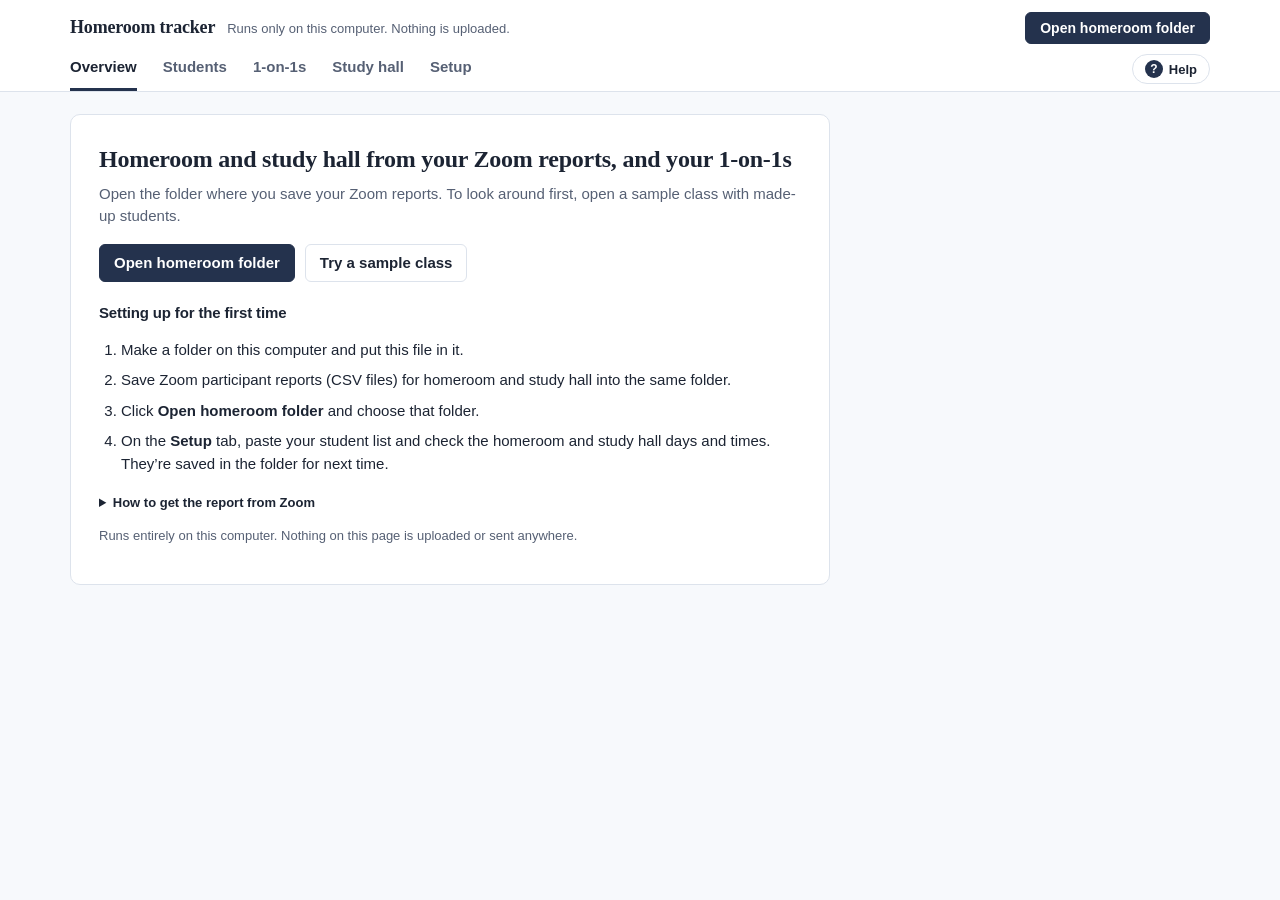
==== homeroom-tracker.html @ b6b96002 "Homeroom tracker: assign students to specific study hall sessions Instead of "needs study hall start" ====
<!doctype html>
<html lang="en">
<head>
<meta charset="utf-8">
<!-- Privacy lock: this page may not load anything over the network or send anything anywhere. -->
<meta http-equiv="Content-Security-Policy" content="default-src 'none'; script-src 'unsafe-inline'; style-src 'unsafe-inline'; img-src data:; form-action 'none'; base-uri 'none'">
<meta name="viewport" content="width=device-width, initial-scale=1">
<title>Homeroom tracker</title>
<style>
:root{
  --paper:#F7F9FC; --surface:#FFFFFF; --line:#DDE3EC; --grid:#E9EDF3;
  --ink:#1C2433; --muted:#566074; --faint:#626B7D; --rule:#A3ACBA; --bar:#24324D;
  --ok:#1D6F47; --ok-bg:#DFF1E7; --fin:#11636C; --fin-bg:#D8EFF1;
  --late:#8F4B00; --late-bg:#FBE8D2;
  --bad:#A8231A; --bad-bg:#FADFDB;
  --focus:#2F6FEB; --btn:#24324D; --btn-ink:#FFFFFF;
  --serif: Charter, "Bitstream Charter", "Sitka Text", Cambria, Georgia, serif;
  --sans: -apple-system, BlinkMacSystemFont, "Segoe UI", Roboto, "Helvetica Neue", Arial, sans-serif;
  /* Five text sizes: notes, small text, body, headings, page titles */
  --fs-xs:.75rem; --fs-sm:.8125rem; --fs-md:.9375rem; --fs-lg:1.125rem; --fs-xl:1.5rem;
  /* The Overview's colors: the teacher's own */
  --ov-engaged:#93C47D; --ov-excused:#6D9EEB; --ov-idle:#FFD966; --ov-away:#C27BA0; --ov-absent:#E06666; --ov-none:#E3E5E8; --ov-ink:#1C2433;
}
@media (prefers-color-scheme: dark){
  :root{
    color-scheme:dark;   /* the browser's own boxes, lists and scroll bars are dark too */
    --paper:#121822; --surface:#19212E; --line:#2B3546; --grid:#222B39;
    --ink:#E5E9F1; --muted:#A4AEBF; --faint:#8C96A8; --rule:#4E5A6E; --bar:#A9C2F5;
    --ok:#74D3A2; --ok-bg:#163428; --fin:#7FD3DB; --fin-bg:#14363A; --late:#F2B36B; --late-bg:#3D2A12;
    --bad:#F28B82; --bad-bg:#40201D;
    --focus:#7FA8FF; --btn:#A9C2F5; --btn-ink:#121822;
    --ov-engaged:#5E8F4B; --ov-excused:#4C78C4; --ov-idle:#C2A23A; --ov-away:#97577A; --ov-absent:#B44A4A; --ov-none:#262F3D; --ov-ink:#10151E;
  }
}
*{box-sizing:border-box}
html{-webkit-text-size-adjust:100%}
body{margin:0;background:var(--paper);color:var(--ink);font:15px/1.5 var(--sans);font-variant-numeric:tabular-nums}
.wrap{max-width:1180px;margin:0 auto;padding:0 20px}
h1,h2,h3{font-family:var(--serif);font-weight:600;letter-spacing:-.01em;margin:0}
button,input,select,textarea{font:inherit;color:inherit}
:focus-visible{outline:2px solid var(--focus);outline-offset:2px}
.sr{position:absolute;width:1px;height:1px;overflow:hidden;clip:rect(0 0 0 0);white-space:nowrap}

/* Header: the name and privacy line on the left, the folder on the right, the tabs below */
header.top{background:var(--surface);border-bottom:1px solid var(--line)}
.top-row{display:flex;flex-wrap:wrap;align-items:center;gap:4px 16px;padding:12px 0 4px}
.brand{display:flex;flex-wrap:wrap;align-items:baseline;gap:0 12px;flex:none;max-width:100%}
.brand h1{font-size:var(--fs-lg);line-height:1.2;white-space:nowrap}
.brand p{margin:0;color:var(--muted);font-size:var(--fs-sm);white-space:nowrap}
.folder #reopen{min-width:0;overflow:hidden;text-overflow:ellipsis}
.folder{margin-left:auto;display:flex;flex:1 1 0;min-width:0;justify-content:flex-end;flex-wrap:nowrap;align-items:center;gap:12px;white-space:nowrap}
.folder .where{color:var(--muted);font-size:var(--fs-sm);margin:0;min-width:0;overflow:hidden;text-overflow:ellipsis}
.folder .where b{color:var(--ink);font-weight:600}
.btn{border:1px solid var(--btn);background:var(--btn);color:var(--btn-ink);border-radius:6px;padding:7px 14px;cursor:pointer;font-weight:600;font-size:var(--fs-md)}
.btn.ghost{background:transparent;color:var(--ink);border-color:var(--line)}
.btn.ghost:hover{border-color:var(--muted)}
.btn.small{padding:3px 9px;font-size:var(--fs-sm);font-weight:600}
.btn:disabled{opacity:.5;cursor:default}
.folder .btn{height:32px;padding:0 14px;font-size:.875rem}
nav.tabs{display:flex;gap:26px;overflow-x:auto;scrollbar-width:none;max-width:100%}
nav.tabs button{flex:none;background:none;border:0;padding:8px 0 9px;cursor:pointer;color:var(--muted);font-weight:600;font-size:var(--fs-md);border-bottom:3px solid transparent}
nav.tabs button[aria-selected="true"]{color:var(--ink);border-bottom-color:var(--bar)}
.savebar{font-size:var(--fs-sm);color:var(--muted);margin-left:auto;align-self:center;display:flex;gap:8px;align-items:center}
.savebar .linkish{color:var(--muted)}
.savebar .saved{color:var(--ok)}
.savebar .btn.warn{background:var(--late);border-color:var(--late);color:var(--surface)}
.tabrow{display:flex;flex-wrap:wrap;gap:10px}
.helpbtn{align-self:center;display:inline-flex;align-items:center;gap:6px;height:30px;padding:0 12px;border:1px solid var(--line);border-radius:999px;background:var(--surface);color:var(--ink);font-weight:600;font-size:var(--fs-sm);cursor:pointer}
.helpbtn:hover{border-color:var(--muted)}
.helpbtn b{display:inline-flex;align-items:center;justify-content:center;width:18px;height:18px;border-radius:50%;background:var(--bar);color:var(--btn-ink);font-size:.75rem}

main.wrap{padding:22px 20px 60px}
.notice{border:1px solid var(--line);border-left:4px solid var(--late);background:var(--surface);padding:10px 14px;border-radius:6px;margin:0 0 14px;font-size:var(--fs-md)}
.notice.info{border-left-color:var(--bar)}
.notice ul{margin:6px 0 0;padding-left:20px}
/* Messages float over the bottom corner, so nothing on the page moves when one comes or goes. */
#status{position:fixed;right:24px;bottom:24px;z-index:25;max-width:420px}
#status .notice{display:flex;align-items:baseline;gap:12px;margin:0;box-shadow:0 6px 24px rgba(0,0,0,.14)}
#status .linkish{margin-left:auto;flex:none}
#status .notice .linkish + .linkish{margin-left:12px}
.muted{color:var(--muted)}
.small{font-size:var(--fs-sm)}

/* Start screen and set-up steps */
.start{background:var(--surface);border:1px solid var(--line);border-radius:10px;padding:26px 28px;max-width:760px;margin-bottom:16px}
.start h2{font-size:var(--fs-xl);margin-bottom:6px}
.start ol{padding-left:22px;margin:14px 0 18px}
.start li{margin:8px 0}
.start .lead{font-size:var(--fs-md);margin:0 0 16px}
.start h3{font-size:var(--fs-md);font-family:var(--sans);margin:20px 0 0}
.start .actions{margin-top:0}
.startsetup{margin-top:18px}
.steps{list-style:none;margin:14px 0 0;padding:0}
.steps > li{display:grid;grid-template-columns:28px minmax(0,1fr);gap:12px;padding:10px 0;border-top:1px solid var(--grid)}
.steps > li:first-child{border-top:0}
.steps .stepn{display:inline-flex;align-items:center;justify-content:center;width:28px;height:28px;border-radius:50%;border:2px solid var(--line);font-weight:700;font-size:var(--fs-sm);color:var(--muted)}
.steps > li.done .stepn{background:var(--ok);border-color:var(--ok);color:var(--surface)}
.steps > li.now .stepn{border-color:var(--bar);color:var(--ink)}
.steps > li.later{color:var(--muted)}
.steps details ol{margin:6px 0 0;padding-left:20px;font-size:var(--fs-sm)}
.steps details li{margin:3px 0}
.steps p{margin:2px 0 0;font-size:var(--fs-sm)}
.steps .actions{margin-top:8px}
.steps details{margin-top:8px}
.demo-bar{display:flex;flex-wrap:wrap;align-items:center;gap:8px 16px}
.demo-bar .acts{display:flex;flex-wrap:wrap;align-items:center;gap:8px 14px;margin-left:auto}

/* Toolbar: one even 32px strip with one text size. Controls inside a popover keep their own sizes. */
.toolbar{display:flex;flex-wrap:wrap;gap:8px;align-items:center;margin-bottom:12px}
.toolbar > *{flex:none}
.toolbar .grow{flex:1 1 0}
.toolbar .tbend{display:flex;flex-wrap:wrap;gap:8px;align-items:center;margin-left:auto;max-width:100%}
.toolbar :is(.search,.btn,summary.btn,select):not(.pop *){height:32px;font-size:var(--fs-sm)}
.toolbar :is(.btn,summary.btn):not(.pop *){display:inline-flex;align-items:center;justify-content:center;padding:0 12px}
.seg{display:inline-flex;border:1px solid var(--line);border-radius:7px;overflow:hidden;background:var(--surface)}
.seg button{border:0;background:none;height:30px;padding:0 12px;cursor:pointer;font-size:var(--fs-sm);color:var(--muted);font-weight:600}
.seg button[aria-pressed="true"]{background:var(--bar);color:var(--btn-ink)}
.search{border:1px solid var(--line);background:var(--surface);border-radius:7px;padding:6px 10px;min-width:220px}
.toolbar .search{width:200px;min-width:0;padding:0 10px}
.sortby{font-size:var(--fs-sm);color:var(--muted);display:inline-flex;gap:6px;align-items:center}
.sortby select{border:1px solid var(--line);background:var(--surface);border-radius:6px;padding:4px 6px;font-size:var(--fs-sm)}
.listinfo{font-size:var(--fs-sm);color:var(--muted);margin:0 0 10px}

/* Date range: three presets and a "Custom dates…" menu in one segmented control, which never changes size. */
.seg.range{overflow:visible;flex-wrap:wrap;max-width:100%}
.seg.range > :first-child{border-radius:6px 0 0 6px}
.rangemenu > summary{display:block;width:10.5em;height:30px;line-height:30px;padding:0 12px;overflow:hidden;white-space:nowrap;text-overflow:ellipsis;text-align:center;cursor:pointer;color:var(--muted);font-weight:600;font-size:var(--fs-sm);border-radius:0 6px 6px 0}
.rangemenu > summary.on{background:var(--bar);color:var(--btn-ink)}
.seg.range .pop{flex-direction:row;align-items:center;gap:10px;padding:10px 12px;min-width:0}
.range label{font-size:var(--fs-sm);color:var(--muted);display:inline-flex;gap:6px;align-items:center}
.range input{border:1px solid var(--line);background:var(--surface);border-radius:6px;padding:4px 6px;font-size:var(--fs-sm)}

/* Small menus that open over the page, so nothing under them moves */
.menu{position:relative;display:inline-block}
.menu > summary{list-style:none}
.menu > summary::-webkit-details-marker{display:none}
.menu .pop{position:absolute;left:0;right:auto;top:calc(100% + 6px);z-index:20;background:var(--surface);border:1px solid var(--line);border-radius:8px;box-shadow:0 6px 24px rgba(0,0,0,.14);padding:6px;min-width:280px;display:flex;flex-direction:column;gap:2px}
.menu .pop p{margin:0}
.dropline{display:flex;align-items:center;gap:8px;white-space:nowrap}
.menu input[type=date],.menu input[type=text]{border:1px solid var(--line);background:var(--paper);border-radius:6px;padding:3px 7px;font-size:var(--fs-sm)}
.menu.formmenu .pop{width:460px;padding:12px 14px;gap:8px;font-size:var(--fs-sm)}
.formmenu label{display:grid;gap:3px;font-weight:600}
.formmenu label input{font-weight:400}
.menumsg{min-height:1.4em;color:var(--bad)}

/* Tables */
.tablewrap{background:var(--surface);border:1px solid var(--line);border-radius:10px;overflow-x:auto}
.tablewrap.schwrap{overflow:visible}
table.sum{width:100%;border-collapse:collapse;font-size:var(--fs-md)}
table.sum th{font-size:var(--fs-sm);color:var(--muted);font-weight:600;text-align:left;padding:10px 12px 8px;border-bottom:1px solid var(--line);white-space:nowrap}
table.sum td{padding:10px 12px;border-bottom:1px solid var(--grid);vertical-align:middle}
table.sum tr:last-child td{border-bottom:0}
table.sum .num{text-align:right;white-space:nowrap}
table.sum .zero{color:var(--faint)}
table.sum .sub{display:block;font-size:var(--fs-sm);color:var(--muted)}
.meter{display:flex;align-items:center;gap:8px;min-width:130px}
.meter .track{flex:1;height:6px;border-radius:3px;background:var(--grid);overflow:hidden;min-width:50px}
.meter .fill{display:block;height:100%;background:var(--bar)}
.meter b{font-weight:600;min-width:38px;text-align:right}
.chip{display:inline-block;font-size:var(--fs-xs);font-weight:600;border-radius:5px;padding:1px 7px;white-space:nowrap;vertical-align:1px}
.chip.due{background:var(--bad-bg);color:var(--bad)}
.chip.left{background:var(--grid);color:var(--muted)}
.chip.need{background:var(--late-bg);color:var(--late)}
.name-btn{background:none;border:0;padding:0;text-align:left;cursor:pointer;font-weight:600;color:var(--ink);font-size:inherit;text-decoration:underline;text-decoration-color:var(--line);text-underline-offset:3px}
.name-btn:hover{text-decoration-color:var(--ink)}
.nmline{display:flex;flex-wrap:wrap;align-items:center;gap:4px 8px}
.linkish{position:relative;background:none;border:0;padding:0;color:var(--muted);text-decoration:underline;text-underline-offset:2px;cursor:pointer;font-size:var(--fs-sm)}
.linkish:hover{color:var(--ink)}
.linkish:disabled{color:var(--faint);cursor:default;text-decoration:none}
/* Text links get a hit area of at least 24px, so they're as easy to click as buttons, without moving anything. */
.linkish::after{content:"";position:absolute;inset:-5px -3px}
.subhead{font-family:var(--serif);font-size:var(--fs-lg);margin:22px 0 8px}

/* Panels (Setup, Study hall) */
.panel{background:var(--surface);border:1px solid var(--line);border-radius:10px;padding:20px 24px}
.panel h2{font-size:var(--fs-lg);margin-bottom:6px}
.panel > p{margin:0 0 10px}
.stack > * + *{margin-top:16px}
.two{display:grid;grid-template-columns:minmax(260px,1fr) minmax(300px,1.1fr);gap:24px;align-items:start}
.set{display:grid;grid-template-columns:minmax(0,max-content) 64px minmax(0,max-content);gap:10px;align-items:center}
.set input{border:1px solid var(--line);background:var(--paper);border-radius:6px;padding:5px 8px;width:64px}
.set .unit{color:var(--muted);font-size:var(--fs-sm)}
.setgrid{display:grid;grid-template-columns:max-content max-content;gap:10px 14px;align-items:center}
.setgrid input,.setgrid select,.settext input{border:1px solid var(--line);background:var(--paper);border-radius:6px;padding:5px 8px;height:34px}
.setgrid input[type=time],.setgrid select{width:9.5em}
.settext{display:grid;grid-template-columns:minmax(140px,auto) 1fr;gap:10px 14px;align-items:center;max-width:620px}
.settext input{width:100%}
.wdays{display:flex;gap:14px;flex-wrap:wrap;border:0;margin:0;padding:0}
.wdays legend{padding:0;margin-bottom:4px;font-size:var(--fs-sm);color:var(--muted)}
.wdays label{display:inline-flex;gap:6px;align-items:center}
.psub{font-family:var(--sans);font-size:var(--fs-sm);font-weight:600;margin:12px 0 0}
.psub:first-child{margin-top:0}
.list{margin:6px 0 0;padding:0;list-style:none}
.list li{display:flex;gap:12px;align-items:center;padding:5px 0;border-bottom:1px solid var(--grid);font-size:var(--fs-md);min-height:36px}
.list li > span:first-child{flex:1;min-width:0}
.list .when{color:var(--muted);font-size:var(--fs-sm);margin-left:6px}
textarea{width:100%;border:1px solid var(--line);border-radius:7px;background:var(--paper);padding:10px;font-size:var(--fs-sm);line-height:1.4;resize:vertical}
textarea.stupaste{min-height:190px}
.lbl{display:block;font-weight:600;font-size:var(--fs-sm);margin-bottom:4px}
.actions{display:flex;gap:10px;align-items:center;margin-top:12px;flex-wrap:wrap}
.inl{display:inline-flex;gap:6px;align-items:center;font-size:var(--fs-sm)}
.inl input{border:1px solid var(--line);background:var(--paper);border-radius:6px;padding:4px 7px;font-size:var(--fs-sm)}
.formmsg{height:3em;overflow:hidden;margin:6px 0 0;font-size:var(--fs-sm)}
.formmsg.bad{color:var(--bad)}

/* Log a meeting: one row, always there, so nothing moves when it's used */
.logform{display:flex;flex-wrap:nowrap;gap:10px;align-items:flex-end}
.logform label{display:grid;gap:3px;font-size:var(--fs-sm);font-weight:600}
.logform label.grow{flex:1;min-width:0}
.logform select,.logform input{height:30px;border:1px solid var(--line);border-radius:6px;background:var(--paper);color:var(--ink);padding:0 7px;font-size:var(--fs-sm);font-weight:400}
.logform select{width:13em}
.logform .btn{height:30px;flex:none}
.logform.na{visibility:hidden}
.logpanel{margin-bottom:16px;padding:16px 20px 10px}
.logpanel h2{margin-bottom:2px}
.logpanel > p{margin:0 0 10px}

/* Meetings list */
.mlist{list-style:none;margin:0;padding:0}
.mlist li{display:grid;grid-template-columns:5.2em minmax(9em,max-content) minmax(0,1fr) auto;gap:4px 12px;align-items:baseline;padding:6px 0;border-bottom:1px solid var(--grid);font-size:var(--fs-sm)}
.mlist li:last-child{border-bottom:0}
.mlist li.none{display:block;color:var(--muted)}
.mlist .when{color:var(--ink);font-weight:600}
.mlist .how{color:var(--muted)}
.mlist .txt{min-width:0;overflow-wrap:anywhere}

/* Study hall switch: a menu that asks for the date, opening over the page */
.shgrid th.shc,.shgrid td.shc{text-align:center;padding-left:4px;padding-right:4px;min-width:52px}
.shgrid th.shc{font-size:var(--fs-xs);line-height:1.25}
.shgrid th.shc span{display:block;color:var(--muted);font-weight:500}
.shgrid th.shc .shn{color:var(--ink);font-weight:700;margin-top:2px}
.shgrid .shc.next{background:var(--paper)}
.shgrid th.shc.next{color:var(--focus)}
.shgrid .shbox{display:inline-flex;align-items:center;justify-content:center;width:30px;height:24px;border-radius:4px;cursor:pointer}
.shgrid .shbox input{width:16px;height:16px;margin:0;accent-color:var(--focus);cursor:pointer}
.shmenu > summary{display:inline-flex;align-items:center;gap:8px;height:30px;padding:0 6px 0 2px;cursor:pointer;border-radius:999px;font-size:var(--fs-sm);font-weight:600;color:var(--ink)}
.shmenu > summary:hover .swt{box-shadow:0 0 0 3px var(--grid)}
.swt{position:relative;display:inline-block;width:36px;height:20px;border-radius:999px;background:var(--rule);flex:none}
.swt::after{content:"";position:absolute;top:2px;left:2px;width:16px;height:16px;border-radius:50%;background:var(--surface);box-shadow:0 1px 2px rgba(0,0,0,.3)}
.shmenu.on .swt{background:var(--ok)}
.shmenu.on .swt::after{left:18px}
.swl{display:inline-block;width:2em}
.shmenu .pop{width:470px;padding:12px 14px;gap:8px;font-size:var(--fs-sm)}
.plist{list-style:none;margin:6px 0 0;padding:0}
.plist li{display:flex;flex-wrap:wrap;gap:8px 18px;align-items:center;padding:5px 0;border-bottom:1px solid var(--grid);font-size:var(--fs-sm);min-height:40px}
.plist input,.paddrow input{border:1px solid var(--line);background:var(--paper);border-radius:6px;padding:3px 7px;font-size:var(--fs-sm)}
.plist label,.paddrow label{display:inline-flex;gap:6px;align-items:center}
.paddrow{display:flex;flex-wrap:wrap;gap:8px 12px;align-items:center;margin-top:10px;font-size:var(--fs-sm)}

/* Student page */
.sreport{max-width:960px}
.rbar [data-studentback]{min-width:9em}
.rbar .pn{display:flex;gap:8px;align-items:center;font-size:var(--fs-sm);color:var(--muted);min-width:0}
.rbar .pn > span{min-width:4.5em;text-align:center}
.toolbar.rbar .pn .btn{display:block;width:130px;line-height:30px;overflow:hidden;text-overflow:ellipsis;white-space:nowrap}
.rbar .pnx{width:130px}
.rhead,.rsec{background:var(--surface);border:1px solid var(--line);border-radius:10px;padding:20px 24px;margin-bottom:16px}
.eyebrow{font-size:.72rem;letter-spacing:.09em;text-transform:uppercase;color:var(--muted);font-weight:600}
.rhead h2{font-size:var(--fs-xl);margin:0}
.rhead h2:focus{outline:none}
.rhead p{margin:2px 0;font-size:var(--fs-md)}
.rsec h3{font-size:var(--fs-lg);margin-bottom:10px}
.rsec h3 .small{font-family:var(--sans);font-weight:400}
.rsec h3.psub{font-family:var(--sans);font-size:var(--fs-md);margin:18px 0 0}
.rsec > p{margin:0 0 8px}
.rtiles{display:grid;grid-template-columns:repeat(4,minmax(0,1fr));gap:10px;margin-top:14px}
.tile{background:var(--surface);border:1px solid var(--line);border-radius:10px;padding:10px 14px}
.tile .l{font-size:.82rem;color:var(--muted)}
.tile .n{font-size:1.5rem;font-weight:600;line-height:1.2;font-variant-numeric:proportional-nums}
.tile .s{font-size:.8rem;color:var(--muted);line-height:1.35;margin-top:2px}
.tile.due .n{color:var(--bad)}
.dstrip{list-style:none;margin:0;padding:0;display:flex;flex-wrap:wrap;gap:8px 6px}
.dstrip li{display:grid;justify-items:center;gap:2px;width:46px;font-size:var(--fs-xs);color:var(--muted);line-height:1.2}
.dstrip i{position:relative;display:flex;align-items:center;justify-content:center;width:32px;height:24px;border-radius:4px;font-style:normal;font-weight:700;color:var(--ov-ink)}
.dstrip .wd{font-size:.68rem}
.legend-line{font-size:var(--fs-sm);color:var(--muted);display:flex;flex-wrap:wrap;gap:4px 14px;margin:10px 0 0}
.legend-line > span{display:inline-flex;gap:5px;align-items:center}
.notes{list-style:none;margin:0;padding:0}
.notes li{display:flex;gap:12px;padding:6px 0;border-bottom:1px solid var(--grid);font-size:var(--fs-sm)}
.notes li:last-child{border-bottom:0}
.notes .when{min-width:12em;color:var(--muted)}
.printonly{display:none}

/* Overview grid: the teacher's colors */
.c-engaged{background:var(--ov-engaged)} .c-excused{background:var(--ov-excused)} .c-idle{background:var(--ov-idle)}
.c-away{background:var(--ov-away)} .c-absent{background:var(--ov-absent)}
.c-none,.c-extra{background:var(--ov-none)}
.c-missing{background:var(--surface);color:var(--late)} .c-later{background:var(--surface)}
.c-none,.c-extra,.c-missing,.c-later{--ov-ink:var(--ink)}   /* marks on these days use the page ink, so they show in dark mode too */
.dstrip i.c-missing,.dstrip i.c-later{box-shadow:inset 0 0 0 1px var(--line)}
.dstrip i.c-missing{color:var(--late)}
.dstrip i.c-extra::after{content:"";position:absolute;inset:3px;border:1.5px dashed var(--ink);border-radius:2px}
/* The key above the grid: three labeled rows, always 86px, so the grid never moves. */
.ovkey{height:86px;display:flex;flex-direction:column;justify-content:center;gap:4px;padding:0 10px;margin:0 0 10px;border:1px solid var(--line);border-radius:8px;background:var(--surface);overflow:hidden}
.ovkrow{display:flex;flex-wrap:nowrap;align-items:center;gap:2px 14px;min-height:24px;font-size:var(--fs-sm);color:var(--muted);white-space:nowrap}
.ovkrow > span{display:inline-flex;align-items:center;gap:5px}
.ovkey b{color:var(--ink)}
.ovkh{min-width:4.6em;color:var(--ink);font-weight:600}
.ovkend{margin-left:auto}
/* Quick mark: the key turns into the marks to pick from, in the same three rows, so the grid doesn't move */
.ovkey.marking{border-left:4px solid var(--focus);padding-left:7px}
.ovkey.marking .ovkrow{gap:2px 6px}
.ovkey.marking .ovchip{width:auto}
.ovkh2{margin-left:8px;color:var(--ink);font-weight:600}
.ovkey .qmsg{color:var(--late);font-weight:600}
.ovwrap.marking .ovb[data-ovcell]{cursor:copy}
.ovwrap.marking .ovb[data-ovcell]:hover{box-shadow:inset 0 0 0 2px var(--focus)}
.ovdropped{display:flex;align-items:center;gap:5px;font-size:var(--fs-xs);font-weight:500;color:var(--muted);margin-bottom:10px;cursor:pointer}
.ovmarkbtn{min-width:9em}   /* fits "Done marking" too, so the button keeps its width */
#tab-overview .toolbar .search{width:150px}   /* room for Quick mark and Print on the same line */
.ovsw{display:inline-flex;align-items:center;justify-content:center;width:14px;height:14px;border-radius:2px;font-style:normal;font-size:var(--fs-xs);border:1px solid var(--line);position:relative}
.ovsw.ovnote-k{background:linear-gradient(225deg,var(--ink) 0 4px,var(--surface) 4px)}
.ovsw.c-extra::after{content:"";position:absolute;inset:1px;border:1.5px dashed var(--ink);border-radius:1px}
.ovsw.c-missing{color:var(--late);font-weight:700}
.ovwrap{position:relative;margin-top:8px}
.ovblock{position:relative;width:fit-content;max-width:100%;overflow-x:auto;border:1px solid var(--line);border-radius:8px;background:var(--surface);margin-bottom:14px}
.ovblock::-webkit-scrollbar{height:10px}
.ovblock::-webkit-scrollbar-thumb{background:var(--line);border-radius:5px}
.ovblock::-webkit-scrollbar-thumb:hover{background:var(--muted)}
.ovt th.ovmo span{position:sticky;left:calc(var(--ovnamew, 170px) + 6px)}
table.ovt{border-collapse:separate;border-spacing:0;font-size:var(--fs-xs)}
.ovt th,.ovt td{padding:0;border-right:1px solid var(--surface);border-bottom:1px solid var(--surface)}
.ovt thead th{position:sticky;top:0;z-index:2;background:var(--surface);color:var(--ink);font-weight:600;text-align:center;white-space:nowrap;padding:2px 1px;font-size:var(--fs-xs);font-variant-numeric:proportional-nums;line-height:1.25}
.ovt thead tr:nth-child(2) th{top:22px}
.ovt th.ovmo{text-align:left;color:var(--ink);padding-left:6px;height:22px;font-size:var(--fs-sm);line-height:17px}
.ovt th.today,.ovt th.today .ovwd{color:var(--focus)}
.ovwd{display:block;font-weight:400;font-size:var(--fs-xs);color:var(--muted)}
.ovkind{display:block;font-size:.625rem;font-weight:700;letter-spacing:.04em;color:var(--muted)}
.ovkind.sh{color:var(--ink)}
.ovt .wk{border-left:2px solid var(--rule)}
.ovt th.ovname{position:sticky;left:0;z-index:3;background:var(--surface);text-align:left;padding:0 10px 0 8px;min-width:170px;max-width:220px;white-space:nowrap;overflow:hidden;text-overflow:ellipsis;font-weight:600;color:var(--ink);border-right:1px solid var(--line);font-size:var(--fs-md)}
.ovt th.ovname .name-btn{display:block;max-width:100%;overflow:hidden;text-overflow:ellipsis;white-space:nowrap;text-decoration-color:transparent}
.ovt th.ovname .name-btn:hover{text-decoration-color:var(--ink)}
.ovleft{display:block;font-size:var(--fs-xs);font-weight:500;color:var(--muted);line-height:1.1}
.ovt thead th.ovcorner{z-index:4;vertical-align:bottom;padding-bottom:4px;color:var(--muted)}
.ovt thead th.ov1h{z-index:4;position:sticky;right:0;vertical-align:bottom;padding:0 10px 4px;text-align:left;color:var(--muted);border-left:1px solid var(--line)}
.ovt tbody tr:hover th.ovname{background:var(--paper)}
.ovc{width:38px;min-width:38px;height:26px}
.ovb{all:unset;box-sizing:border-box;position:relative;display:flex;align-items:center;justify-content:center;gap:1px;width:100%;height:26px;cursor:pointer;color:var(--ov-ink);font-size:var(--fs-xs);font-weight:700;letter-spacing:.02em}
.ovb:hover{box-shadow:inset 0 0 0 2px rgba(0,0,0,.25)}
/* Two-tone ring (ink outside, page color inside), so the focused or open day shows on every color in both themes */
.ovb:focus-visible{outline:2px solid var(--ink);outline-offset:-2px;box-shadow:inset 0 0 0 4px var(--surface)}
.ovc.sel .ovb,.ov1c.sel .ovb{outline:3px solid var(--ink);outline-offset:-3px;box-shadow:inset 0 0 0 5px var(--surface)}
.c-extra .ovb::after{content:"";position:absolute;inset:3px;border:1.5px dashed var(--ov-ink);border-radius:2px;pointer-events:none}
.c-missing .ovb,.c-later .ovb{color:inherit}
.ovm{font-size:var(--fs-xs);color:var(--ov-ink)}
.ovb .ovm{position:absolute;right:2px;bottom:1px;line-height:1;font-size:.66rem}
.ovkey .ovm{color:var(--ink)}
.ovmsg{display:flex;align-items:center;height:26px;margin:10px 0 0;padding:0 6px;gap:7px;font-size:var(--fs-sm)}
.ovmsg input{width:14px;height:14px;margin:0;accent-color:var(--focus)}
@media (prefers-color-scheme: dark){ .ovmsg input{color-scheme:dark} }   /* a dark box, like the letters' boxes beside it */
.ovn,.dstrip .dn{position:absolute;top:0;right:0;width:0;height:0;border-top:7px solid var(--ov-ink);border-left:7px solid transparent}
.ovt td.ov1c{position:sticky;right:0;z-index:1;background:var(--surface);border-left:1px solid var(--line);width:136px;min-width:136px}
.ov1c .ovb{justify-content:flex-start;padding:0 10px;color:var(--ink);font-weight:500;white-space:nowrap}
.ov1c .ovb:hover{box-shadow:inset 0 0 0 2px var(--line)}
.ov1c.due .ovb{color:var(--bad);font-weight:700}
.ov1c.none .ovb{font-weight:700}
.ov1c.left .ovb{color:var(--muted)}
/* The day editor and the 1-on-1 box: every part is there on every day (one that doesn't apply is turned off, not
   left out), so the box is the same size on every day and when anything in it is pressed. */
.ovpop{position:absolute;z-index:10;width:480px;background:var(--surface);border:1px solid var(--line);border-radius:10px;box-shadow:0 8px 28px rgba(0,0,0,.18);padding:14px 16px;font-size:var(--fs-sm)}
.ovpop-h{display:flex;flex-wrap:nowrap;align-items:baseline;gap:4px 10px;white-space:nowrap;min-width:0}
.ovpop-h b{font-size:var(--fs-md)}
.ovpop-h .muted{overflow:hidden;text-overflow:ellipsis;min-width:0}
.ovx{margin-left:auto}
.ovfacts{min-height:1.5em;margin:6px 0 10px}
.ovcols{display:grid;grid-template-columns:230px 1fr;gap:0 20px}
.ovgrp{display:flex;flex-direction:column}
.ovchip,.ovlet{display:inline-flex;align-items:center;gap:6px;border:0;background:none;border-radius:5px;padding:0 6px;font-size:var(--fs-sm);cursor:pointer;color:var(--ink);width:100%;height:26px;justify-content:flex-start}
.ovchip[aria-pressed="true"]{background:var(--paper);box-shadow:inset 0 0 0 1.5px var(--ink)}
.ovchip:hover:not(:disabled),.ovlet:hover:not(:disabled){background:var(--grid)}
.ovchip:disabled,.ovlet:disabled{color:var(--faint);cursor:default}
.ovlet .tbox{width:14px;height:14px;border:1.5px solid var(--muted);border-radius:3px;display:inline-flex;align-items:center;justify-content:center;flex:none}
.ovlet[aria-pressed="true"] .tbox{background:var(--focus);border-color:var(--focus)}
.ovlet[aria-pressed="true"] .tbox::after{content:'';width:4px;height:8px;border:solid #fff;border-width:0 2px 2px 0;transform:rotate(45deg) translate(-1px,-1px)}
.ovset{display:inline-block;width:6px;height:6px;border-radius:50%;margin-left:2px}
.ovset.on{background:var(--focus)}
.ovnoteb{display:grid;grid-template-columns:auto 1fr;align-items:center;gap:10px;margin:10px 0 6px}
.ovnoteb input{border:1px solid var(--line);background:var(--paper);border-radius:6px;padding:5px 8px;font-size:var(--fs-sm)}
.ovpop-f{display:flex;flex-wrap:wrap;gap:6px 16px;margin-top:6px}
.ov1pop{width:720px}
.ov1facts{display:flex;align-items:baseline;gap:4px 14px;flex-wrap:wrap;min-height:2.2em;margin:6px 0 4px}
.ov1list{min-height:236px;border-top:1px solid var(--grid);border-bottom:1px solid var(--grid);margin-bottom:10px}
/* One 1-on-1 in a list: date, time, what's known about it, then Held / Missed / Canceled and Edit */
.occlist{list-style:none;margin:0;padding:0}
.occlist li{display:grid;grid-template-columns:7.4em 5.6em minmax(0,1fr) auto;gap:4px 12px;align-items:center;padding:4px 0;border-bottom:1px solid var(--grid);font-size:var(--fs-sm);min-height:37px}
.occlist.named li{grid-template-columns:minmax(8em,11em) 7.4em 5.6em minmax(0,1fr) auto}
.occlist li:last-child{border-bottom:0}
.occlist li.none{display:block;color:var(--muted);min-height:0;padding:8px 0}
.occlist .when{font-weight:600}
.occlist .what{min-width:0;color:var(--muted);overflow-wrap:anywhere}
.occlist .acts{display:grid;grid-template-columns:auto 5.6em 2.6em;align-items:center;gap:12px;justify-items:start}
.occlist li.st-canceled .when,.occlist li.st-canceled .tm{color:var(--muted);text-decoration:line-through}
.chip.held{background:var(--ok-bg);color:var(--ok)}
.chip.missed{background:var(--bad-bg);color:var(--bad)}
.chip.canceled{background:var(--grid);color:var(--muted)}
.chip.unmarked{background:var(--late-bg);color:var(--late)}
.chip.today{background:var(--grid);color:var(--ink)}
.markseg{display:inline-flex;border:1px solid var(--line);border-radius:6px;overflow:hidden;background:var(--surface)}
.markseg button{border:0;background:none;height:26px;padding:0 9px;font-size:var(--fs-xs);font-weight:600;color:var(--muted);cursor:pointer}
.markseg button + button{border-left:1px solid var(--line)}
.markseg button:hover:not(:disabled){background:var(--grid);color:var(--ink)}
.markseg button:disabled{color:var(--faint);opacity:.45;cursor:default}
.markseg button[aria-pressed="true"].v-held{background:var(--ok-bg);color:var(--ok)}
.markseg button[aria-pressed="true"].v-missed{background:var(--bad-bg);color:var(--bad)}
.markseg button[aria-pressed="true"].v-canceled{background:var(--grid);color:var(--ink)}
.menu.occmenu .pop,.menu.schmenu .pop{left:auto;right:0;width:470px;padding:12px 14px;gap:8px;font-size:var(--fs-sm)}
.occmenu .row3,.schmenu .row3{display:flex;gap:10px;align-items:flex-end}
.occmenu label,.schmenu label{display:grid;gap:3px;font-weight:600}
.occmenu input,.occmenu select,.schmenu input,.schmenu select{border:1px solid var(--line);background:var(--paper);border-radius:6px;padding:3px 7px;font-weight:400;height:30px}
.occmenu .grow{flex:1}
.menumsg:empty{display:none}
.menumsg{color:var(--bad);font-weight:600}
.daygrp{font-size:var(--fs-sm);font-weight:700;margin:12px 0 2px;color:var(--ink)}
.daygrp:first-child{margin-top:0}
.markpanel{border-left:4px solid var(--late)}
.markpanel .acts-top{display:flex;align-items:baseline;gap:12px;flex-wrap:wrap;margin-bottom:6px}
.schtxt{font-weight:600}
.chip.moved{background:var(--grid);color:var(--ink)}
.rsquick{display:flex;flex-wrap:wrap;gap:6px;align-items:center}
.rsquick .btn{font-weight:500}
.occmenu .pop p.lead{margin:0;color:var(--ink);font-weight:600}
/* IEP, 504, ML and caught-cheating tags by the student's name, their box, and the editor (from the intervention tracker) */
.plantag{display:inline-block;flex:none;font-size:var(--fs-xs);font-weight:700;line-height:1;padding:2px 4px;border-radius:4px;border:1px solid currentColor;color:var(--bar);vertical-align:1px;white-space:nowrap}
.ovnm{display:flex;align-items:center;gap:6px;min-width:0}
.plantag.mltag{color:var(--fin)}
button.plantag{background:none;font-family:inherit;cursor:pointer;margin:0}
button.plantag:hover,button.plantag[aria-expanded="true"]{background:color-mix(in srgb, currentColor 14%, transparent)}
.tagpop{position:absolute;z-index:30;width:320px;max-height:60vh;overflow:auto;box-sizing:border-box;background:var(--surface);color:var(--ink);border:1px solid var(--line);border-radius:10px;box-shadow:0 8px 28px rgba(0,0,0,.18);padding:10px 14px 12px;font-size:var(--fs-sm)}
.tagpop[hidden]{display:none}
.tagpop-h{display:flex;align-items:baseline;gap:10px;margin-bottom:4px}
.tagpop-h .linkish{margin-left:auto}
.tagpop-s{display:flex;gap:8px;align-items:flex-start;margin:8px 0}
.tagpop-s .plantag{margin-top:1px}
.tagpop ul{margin:2px 0 0;padding-left:18px}
.tagpop p{margin:2px 0 0}
.plantag.cheattag{color:var(--bad)}
.ovt th.ovname .ovnm .name-btn{min-width:0}
.ovt th.ovname .ovnm{max-width:202px}   /* a long name shortens with … so its tags still show */
.nmtag{display:inline-flex;align-items:center;gap:6px;min-width:0}
.planbox{display:grid;gap:6px}
.planrow{display:flex;gap:10px;align-items:flex-start}
.planset{border:1px solid var(--line);border-radius:6px;margin:0;padding:6px 10px 10px;display:grid;gap:8px}
.planset legend{font-weight:600;padding:0 4px}
.mlrow{display:flex;flex-wrap:wrap;gap:8px 18px;align-items:center}
.mlrow label{display:inline-flex;gap:6px;align-items:center}
.mlrow input[type=text]{width:9em;height:28px;border:1px solid var(--line);border-radius:6px;background:var(--paper);color:var(--ink);padding:0 7px}
.showmenu > summary{display:block;width:10.5em;height:30px;line-height:30px;padding:0 12px;overflow:hidden;white-space:nowrap;text-overflow:ellipsis;cursor:pointer;color:var(--muted);font-weight:600;font-size:var(--fs-sm);border:1px solid var(--line);border-radius:6px;background:var(--surface);box-sizing:border-box}
.showmenu > summary.on{background:var(--bar);border-color:var(--bar);color:var(--btn-ink)}
.showmenu .pop{width:430px;padding:12px 14px;display:grid;gap:10px;font-size:var(--fs-sm)}
.shrow{display:flex;flex-wrap:wrap;gap:4px 14px;align-items:center}
.shrow b{width:100%}
.shrow label,.shunder{display:inline-flex;gap:6px;align-items:center}
.shunder input[type=number]{width:56px;height:26px;border:1px solid var(--line);border-radius:6px;background:var(--paper);color:var(--ink);padding:0 6px}
.nmtag{display:inline-flex;align-items:center;gap:6px;min-width:0}
.ovpop-h .plantag{align-self:center}
.planbox{margin:8px 0 2px;font-size:var(--fs-sm)}
.planbox .plantag{margin-top:2px}
.planacc{margin:2px 0 0;padding-left:18px;columns:2;column-gap:32px}
.planacc li{break-inside:avoid}
.menu.planmenu .pop{left:auto;right:0;width:440px;padding:12px 14px;display:grid;gap:8px;font-size:var(--fs-sm)}
.planradios{display:flex;gap:18px}
.planradios label{display:inline-flex;gap:6px;align-items:center}
.planacclabel{display:grid;gap:4px;font-weight:600}
.planform textarea{min-height:130px;font-weight:400}
.planmsg{margin:0;min-height:1.4em;color:var(--bad)}
.fu{list-style:none;margin:0;padding:0}
.fu li{display:flex;flex-wrap:wrap;gap:6px 12px;align-items:baseline;padding:6px 0;border-bottom:1px solid var(--grid);font-size:var(--fs-sm)}
.fu .when{font-weight:600;min-width:4.6em}
.fu .txt{flex:1;min-width:8em;color:var(--muted);overflow-wrap:anywhere}
.fuform{display:flex;flex-wrap:wrap;gap:8px;align-items:center;margin-top:10px}
.fuform input,.fuform select{height:30px;border:1px solid var(--line);border-radius:6px;background:var(--paper);color:var(--ink);padding:0 7px;font-size:var(--fs-sm)}
.fuform input[data-chnote]{flex:1;min-width:14em}
/* The box for a whole day, opened from its date at the top of the grid */
.ovdh{all:unset;box-sizing:border-box;display:block;width:100%;cursor:pointer;border-radius:3px}
.ovdh:hover{background:var(--paper)}
.ovdh:focus-visible{outline:2px solid var(--focus);outline-offset:-1px}
.ovt th.dsel .ovdh{box-shadow:inset 0 0 0 2px var(--focus)}
.ovdpop{position:absolute;z-index:10;width:340px;background:var(--surface);border:1px solid var(--line);border-radius:10px;box-shadow:0 8px 28px rgba(0,0,0,.18);padding:12px 14px;font-size:var(--fs-sm)}
.ovdpop p{margin:6px 0}
.ovdpop .actions{margin-top:8px}
/* The student page's name row: the name, then "Dropped from homeroom?" and "Delete student" at its right end */
.rname{display:flex;flex-wrap:wrap;align-items:baseline;gap:6px 16px}
.dropbtns{margin-left:auto;display:inline-flex;align-items:baseline;gap:16px}
.menu.dropmenu .pop{left:auto;right:0;width:470px;padding:12px 14px;gap:8px;font-size:var(--fs-sm)}
.rhead .dropmenu .pop p{margin:0;font-size:var(--fs-sm);color:var(--muted)}
.dropnote{margin:2px 0 6px;font-size:var(--fs-sm) !important;color:var(--late);font-weight:600}
.dropnote .linkish{font-weight:400}

.ov1pop .logform select{width:11em}
.logform input[type=time]{width:8.5em}
.ov1pop .logmsg{height:1.4em;margin:4px 0 0}
.ovlink{display:flex;flex-wrap:wrap;align-items:center;gap:6px 10px;margin-top:6px}
.ovlink select{border:1px solid var(--line);background:var(--surface);border-radius:6px;padding:3px 6px;max-width:210px;font-size:var(--fs-sm)}
.logmsg{height:1.5em;margin:6px 0 0;font-size:var(--fs-sm);overflow:hidden;white-space:nowrap;text-overflow:ellipsis}
.logmsg.bad{color:var(--bad)}

/* Help (a native dialog: Esc closes it, and focus stays inside) */
dialog.dlg{border:1px solid var(--line);border-radius:12px;padding:0;width:min(760px,calc(100vw - 32px));max-height:calc(100vh - 48px);background:var(--surface);color:var(--ink);box-shadow:0 16px 48px rgba(0,0,0,.28)}
dialog.dlg::backdrop{background:rgba(15,20,30,.45)}
.dlg-head{position:sticky;top:0;z-index:1;display:flex;align-items:center;gap:12px;padding:14px 22px;background:var(--surface);border-bottom:1px solid var(--line)}
.dlg-head h2{font-size:var(--fs-xl)}
.dlg-head .btn{margin-left:auto}
.dlg-body{padding:6px 22px 22px}
.dlg-body h3{font-size:var(--fs-lg);margin:20px 0 6px}
.dlg-body p,.dlg-body li{font-size:var(--fs-md);line-height:1.55}
.dlg-body ul,.dlg-body ol{padding-left:22px;margin:6px 0}
.dlg-body li{margin:3px 0}
.dlg-body .keyrow{display:grid;grid-template-columns:minmax(150px,max-content) 1fr;gap:6px 16px;align-items:baseline;margin:6px 0}
kbd{display:inline-block;min-width:1.6em;padding:1px 6px;border:1px solid var(--line);border-bottom-width:2px;border-radius:5px;background:var(--paper);font:600 var(--fs-sm) var(--sans);text-align:center}
.helpkey{list-style:none;padding:0 !important;display:grid;grid-template-columns:repeat(auto-fill,minmax(220px,1fr));gap:4px 16px}
.helpkey li{display:flex;align-items:center;gap:8px;margin:0}
.faq dt{font-weight:600;margin-top:10px}
.faq dd{margin:2px 0 0;color:var(--ink)}
.skip{position:absolute;left:12px;top:-60px;z-index:40;background:var(--surface);color:var(--ink);border:2px solid var(--focus);border-radius:6px;padding:8px 12px;font-weight:600}
.skip:focus{top:8px}
main:focus{outline:none}

@media print{
  :root{
    --paper:#F7F9FC; --surface:#FFFFFF; --line:#DDE3EC; --grid:#E9EDF3;
    --ink:#1C2433; --muted:#566074; --faint:#8790A0; --rule:#A3ACBA; --bar:#24324D;
    --ok:#1D6F47; --ok-bg:#DFF1E7; --fin:#11636C; --fin-bg:#D8EFF1; --late:#8F4B00; --late-bg:#FBE8D2; --bad:#A8231A; --bad-bg:#FADFDB;
    --focus:#2F6FEB; --btn:#24324D; --btn-ink:#FFFFFF;
    --ov-engaged:#93C47D; --ov-excused:#6D9EEB; --ov-idle:#FFD966; --ov-away:#C27BA0; --ov-absent:#E06666; --ov-none:#E3E5E8; --ov-ink:#1C2433;
  }
  @page{margin:.5in}
  body{background:#fff}
  main.wrap{padding:0}
  header.top nav, .folder, .toolbar, .savebar, .helpbtn, .linkish, .noprint, .logform, .logmsg, .notice, #status, #banner, .skip, .ovpop, .ovdpop{display:none !important}
  .printonly{display:block}
  span.printonly{display:inline}
  header.top{display:none}
  h2.ptitle{display:block;font-size:var(--fs-lg);margin:0 0 4px}
  .ovt .ovleft{font-size:.5rem}
  .tablewrap{overflow:visible;border:0}
  table.sum{font-size:.8rem}
  table.sum th,table.sum td{padding:5px 8px}
  table.sum tr{break-inside:avoid}
  .meter .track,.meter .fill,.chip,.tile,.dstrip i,.ovc,.ovsw{-webkit-print-color-adjust:exact;print-color-adjust:exact}
  .name-btn{text-decoration:none}
  .rhead,.rsec{border:0;padding:0 0 6px;margin-bottom:12px;border-radius:0;break-inside:avoid}
  .rsec h3{break-after:avoid;border-bottom:1px solid #bbb;padding-bottom:2px}
  .sreport{max-width:none}
  .ovblock{border:0;overflow:visible}
  .ovt tr{break-inside:avoid}
  .ovt thead th,.ovt thead tr:nth-child(2) th,.ovt th.ovname,.ovt td.ov1c,.ovt thead th.ov1h{position:relative;top:auto;right:auto}
  .ovt th.ovmo span{position:static}
  .ovt thead th{font-size:.56rem;padding:2px 0}
  .ovt th.ovmo{height:auto;font-size:.62rem}
  .ovt th.ovname{min-width:0;width:140px;max-width:140px;font-size:.7rem}
  .ovc{width:var(--pcw, 24px);min-width:var(--pcw, 24px);height:15px}
  .ovb{height:15px;font-size:.6rem}
  .ovt td.ov1c{width:96px;min-width:96px}
  .ov1c .ovb{padding:0 4px;font-size:.6rem}
  .ovwd,.ovkind{font-size:.5rem}
  .ovkey{height:auto;padding:4px 8px;margin-bottom:6px}
  .ovkrow{font-size:.62rem;min-height:0}
  p.ovprint{margin:0 0 6px;font-weight:600}
}
@media (prefers-reduced-motion: reduce){ *{transition:none !important;animation:none !important} }
</style>
</head>
<body>
<a class="skip" href="#main">Skip to the page</a>
<header class="top">
  <div class="wrap">
    <div class="top-row">
      <div class="brand">
        <h1>Homeroom tracker</h1>
        <p id="privacyLine">Runs only on this computer. Nothing is uploaded.</p>
      </div>
      <div class="folder" id="folderBar"></div>
    </div>
    <div class="tabrow">
      <nav class="tabs" role="tablist" aria-label="Sections">
        <button role="tab" id="t-overview" aria-controls="tab-overview" data-tab="overview" aria-selected="true" title="Every student and every homeroom and study hall day on one grid">Overview</button>
        <button role="tab" id="t-students" aria-controls="tab-students" data-tab="students" aria-selected="false" title="Each student’s homeroom and study hall attendance and 1-on-1s">Students</button>
        <button role="tab" id="t-meetings" aria-controls="tab-meetings" data-tab="meetings" aria-selected="false" title="Each student’s 1-on-1 schedule, what’s coming up, and meetings to mark">1-on-1s</button>
        <button role="tab" id="t-study" aria-controls="tab-study" data-tab="study" aria-selected="false" title="The study hall sessions each student should come to">Study hall</button>
        <button role="tab" id="t-setup" aria-controls="tab-setup" data-tab="setup" aria-selected="false" title="Your students, the homeroom and study hall times, and your data">Setup</button>
      </nav>
      <div class="savebar" id="saveBar"></div>
      <button class="helpbtn" id="helpBtn" data-help aria-haspopup="dialog" aria-keyshortcuts="?" title="Help (press ?)"><b aria-hidden="true">?</b>Help</button>
    </div>
  </div>
</header>
<main class="wrap" id="main" tabindex="-1">
  <div id="banner"></div>
  <div id="status" aria-live="polite"></div>
  <section id="tab-overview" role="tabpanel" aria-labelledby="t-overview"></section>
  <section id="tab-students" role="tabpanel" aria-labelledby="t-students" hidden></section>
  <section id="tab-meetings" role="tabpanel" aria-labelledby="t-meetings" hidden></section>
  <section id="tab-study" role="tabpanel" aria-labelledby="t-study" hidden></section>
  <section id="tab-setup" role="tabpanel" aria-labelledby="t-setup" hidden></section>
</main>
<dialog class="dlg" id="helpDlg" aria-labelledby="helpTitle"></dialog>
<input type="file" id="folderInput" webkitdirectory multiple hidden>
<div id="tagPop" class="tagpop noprint" role="dialog" hidden></div>
<script>
'use strict';
/* ------------------------------------------------------------------
   Everything below runs on this computer. The Content-Security-Policy above blocks every network request.
   Data written: one file, homeroom-tracker-data.json, inside the folder you choose (students, study hall
   dates, 1-on-1 schedules and marks, marks and notes, settings, linked Zoom names). Zoom reports are only read.
   ------------------------------------------------------------------ */
const DATA_FILE = 'homeroom-tracker-data.json';
const DAYS = ['sunday','monday','tuesday','wednesday','thursday','friday','saturday'];
const WEEKDAYS = [1, 2, 3, 4, 5];
const HAS_FSA = typeof window.showDirectoryPicker === 'function';
const KIND = { hr: 'Homeroom', sh: 'Study hall' };
// The Overview's colors, in the teacher's own words (the intervention tracker's). Engagement is marked by hand: a day in Zoom
// starts as "Present and engaged".
const CAT = { engaged: 'Present and engaged', excused: 'Excusable absence', idle: 'Likely present but not engaging',
  away: 'Likely not actually present', absent: 'Did not attend' };
const PRESENT = new Set(['engaged', 'idle', 'away']);   // the three colors that count as attending
const OV_LET = { L: 'Late or left early', C: 'Camera off' };
const FU_HOW = { call:'Called home', message:'Emailed or texted home', student:'Talked with the student', meeting:'Meeting (team or family)', other:'Other' };
// What a day on the grid shows, in plain words.
const CELL = { ...CAT, none: 'Not required', extra: 'Came, not required',
  missing: 'No Zoom report yet', later: 'Not yet' };
const MAX_GROUP = 3;   // a Zoom meeting with up to this many students can be a 1-on-1
// Kinds of cheating for the cheating log, in the order the list shows them (the same as the intervention tracker's).
const CHEAT_TYPES = { ai: 'Used AI (like ChatGPT)', app: 'Answer app or website (like Photomath)', copy: 'Copied another student', share: 'Shared answers',
  notes: 'Phone or notes during a test or quiz', someone: 'Someone else did the work', other: 'Other' };
const ONE_ST = { held: 'Held', missed: 'Missed', canceled: 'Canceled' };
const EVERY = { 1: 'Every week', 2: 'Every other week', 3: 'Every 3 weeks', 4: 'Every 4 weeks' };
const ONE_AHEAD = 28;   // scheduled 1-on-1s are listed up to four weeks ahead

const $ = (s, el = document) => el.querySelector(s);
const esc = s => String(s ?? '').replace(/[&<>"']/g, c => ({'&':'&amp;','<':'&lt;','>':'&gt;','"':'&quot;',"'":'&#39;'}[c]));
const pad = n => String(n).padStart(2, '0');
const mins = ms => Math.round(ms / 60000);
// Formatting dates is slow when every call builds a new formatter, so each format is built once.
const DTF = {};
const dtf = o => { const k = JSON.stringify(o); return DTF[k] || (DTF[k] = new Intl.DateTimeFormat([], o)); };
const fmt = t => t == null ? '—' : dtf({ hour: 'numeric', minute: '2-digit' }).format(t);
const fmtMin = m => { m = Math.round(m); let h = Math.floor(m / 60), mi = m % 60; const ap = h >= 12 ? 'PM' : 'AM'; h = h % 12 || 12; return `${h}:${pad(mi)} ${ap}`; };
const cap = s => s.charAt(0).toUpperCase() + s.slice(1);
const fmtRange = (a, b) => { const A = fmtMin(a), B = fmtMin(b); return (A.slice(-2) === B.slice(-2) ? A.slice(0, -3) : A) + '–' + B; };
const dkOf = d => `${d.getFullYear()}-${pad(d.getMonth() + 1)}-${pad(d.getDate())}`;
const pct = (n, d) => d ? Math.round(n / d * 100) : null;
const plural = (n, w, ws) => `${n} ${n === 1 ? w : (ws || w + 's')}`;
const todayDk = () => dkOf(new Date());
const parseDk = dk => { const [y, m, d] = String(dk).split('-').map(Number); return new Date(y, m - 1, d); };
const addDays = (dk, n) => { const d = parseDk(dk); d.setDate(d.getDate() + n); return dkOf(d); };
const weekKey = dk => { const d = parseDk(dk); d.setDate(d.getDate() - (d.getDay() + 6) % 7); return dkOf(d); };
const daysBetween = (a, b) => Math.round((parseDk(b) - parseDk(a)) / 864e5);
const asDate = d => typeof d === 'string' ? parseDk(d) : d;
const shortDate = d => dtf({ weekday: 'short', month: 'short', day: 'numeric' }).format(asDate(d));
const monDay = d => dtf({ month: 'short', day: 'numeric' }).format(asDate(d));
const longDate = d => dtf({ weekday: 'long', month: 'long', day: 'numeric' }).format(asDate(d));
const isDk = v => typeof v === 'string' && /^\d{4}-\d{2}-\d{2}$/.test(v) && !isNaN(parseDk(v)) && dkOf(parseDk(v)) === v;
const isHm = v => typeof v === 'string' && /^([01]\d|2[0-3]):[0-5]\d$/.test(v);
const hmMin = s => { const [h, m] = String(s).split(':').map(Number); return h * 60 + m; };
const uid = () => Date.now().toString(36) + Math.random().toString(36).slice(2, 7);
const own = (o, k) => typeof k === 'string' && Object.prototype.hasOwnProperty.call(o, k);
const obj = v => v && typeof v === 'object' && !Array.isArray(v) ? v : {};
// First name, for short labels. Handles "Diaz, Ana" too.
function firstName(name){
  const s = String(name).replace(/^[^\p{L}]+/u, ''), m = s.match(/^([^,]+),\s*([^\s,]+)/);
  return (m ? m[2] : s.split(/\s+/)[0]) || String(name);
}
function listJoin(items, max = 4){
  const xs = items.length === max + 1 ? items : items.slice(0, max), more = items.length - xs.length;
  if (more > 0) return `${xs.join(', ')} and ${more} more`;
  return xs.length < 2 ? (xs[0] || '') : `${xs.slice(0, -1).join(', ')} and ${xs[xs.length - 1]}`;
}
function fmtPeriod(p){
  const a = parseDk(p.from), b = parseDk(p.to), o = { month: 'short', day: 'numeric' };
  if (a.getFullYear() !== b.getFullYear()) return `${dtf({ ...o, year: 'numeric' }).format(a)} – ${dtf({ ...o, year: 'numeric' }).format(b)}`;
  return `${dtf(o).format(a)} – ${dtf(o).format(b)}, ${b.getFullYear()}`;
}
const daysText = ws => ws.length ? listJoin(ws.map(w => cap(DAYS[w]) + 's'), 5) : 'no days';

/* ---------------- The data file ---------------- */
function defaultData(){
  return { version: 1,
    settings: { homeroomDay: 1, homeroomStart: '08:30', homeroomEnd: '09:00', studyDays: [2, 4], studyStart: '14:00', studyEnd: '15:00',
      lateGrace: 5, leaveGrace: 5, oneOnOneMin: 5, teacherName: '' },
    students: [],    // [{ key, name, added, removed }]: on the list from added, until the day before removed
    shDays: {},      // { studentKey: ['YYYY-MM-DD', …] } the study hall sessions a student is assigned to
    oneSched: {},    // { studentKey: [{ from, time, every } | { from, stop: true }] } the standing 1-on-1: on from's weekday at time,
                     //   every `every` weeks starting on `from`, until the next entry's `from` (a stop entry ends it)
    oneMarks: {},    // { 'studentKey|YYYY-MM-DD': { st, to, at, note } } one scheduled 1-on-1 (by its scheduled date): held, missed
                     //   or canceled, and moved to another date (to) or time (at)
    meetings: {},    // { studentKey: [{ id, date, time, st, note, makeup }] } extra 1-on-1s added by hand (st '' = not marked yet;
                     //   makeup: the date of the missed meeting it makes up for)
    status: {},      // { 'YYYY-MM-DD|hr|studentKey': { cat, L, note } } a day set by hand (kind hr: homeroom, sh: study hall)
    aliases: {},     // { zoomNameKey: studentKey }
    ignored: [],     // Zoom names that aren't students
    cheating: {},    // { studentKey: [{ id, date, type, note }] } times a student was caught cheating (type: a CHEAT_TYPES key)
    followUps: {},   // { studentKey: [{ id, date, how, text, day }] } (day: the class day a message was about)
    plans: {},       // { studentKey: { type: 'iep' | '504', acc } } an IEP or 504 plan, and its accommodations one per line
    ml: {},          // { studentKey: { status: 'ml' | 'rfep', level, sup } } a multilingual learner (with their ELD level) or a
                     // student reclassified fluent English proficient (RFEP), and supports one per line
    deletedDays: {} };   // { 'YYYY-MM-DD': { date } } dates taken off every tab: no homeroom or study hall, that time in Zoom set aside
}
const NUM_SETTINGS = { lateGrace: [0, 60], leaveGrace: [0, 60], oneOnOneMin: [1, 60] };
// Everything read from the data file is checked here, so a damaged or hand-edited file can't break the page.
// Fields this page doesn't know are dropped, and so are bad dates.
function withDefaults(d){
  d = obj(d);
  const base = defaultData(), set = obj(d.settings), S = { ...base.settings, studyDays: [...base.settings.studyDays] };
  for (const [k, [lo, hi]] of Object.entries(NUM_SETTINGS)){ const v = Number(set[k]); if (set[k] !== '' && set[k] !== null && Number.isFinite(v)) S[k] = Math.min(hi, Math.max(lo, Math.round(v))); }
  if (WEEKDAYS.includes(Number(set.homeroomDay))) S.homeroomDay = Number(set.homeroomDay);
  if (Array.isArray(set.studyDays)) S.studyDays = [...new Set(set.studyDays.map(Number).filter(w => WEEKDAYS.includes(w)))].sort();
  for (const [a, b] of [['homeroomStart', 'homeroomEnd'], ['studyStart', 'studyEnd']]) if (isHm(set[a]) && isHm(set[b]) && set[a] < set[b]){ S[a] = set[a]; S[b] = set[b]; }
  if (typeof set.teacherName === 'string') S.teacherName = set.teacherName.trim().slice(0, 120);
  const out = { version: 1, settings: S, students: [], shDays: {}, meetings: {}, status: {}, aliases: {}, ignored: [], deletedDays: {}, oneSched: {}, oneMarks: {}, cheating: {}, followUps: {}, plans: {}, ml: {} }, seen = new Set();
  for (const x of Array.isArray(d.students) ? d.students : []){
    const s = obj(x), name = typeof s.name === 'string' ? s.name.replace(/\s+/g, ' ').trim().slice(0, 120) : '', key = normKey(typeof s.key === 'string' && s.key ? s.key : name);
    if (!name || !key || seen.has(key)) continue;
    seen.add(key);
    const st = { key, name };
    if (isDk(s.added)) st.added = s.added;
    if (isDk(s.removed)) st.removed = s.removed;
    out.students.push(st);
  }
  for (const [k, v] of Object.entries(obj(d.shDays))) if (k && Array.isArray(v)){
    const ds = [...new Set(v.filter(isDk))].sort(); if (ds.length) out.shDays[k] = ds;
  }
  // From before sessions were assigned one by one: "needs study hall from … to …" becomes each study hall day in those dates
  // (an open-ended one, through the end of this week).
  for (const [k, v] of Object.entries(obj(d.studyHall))) if (k && Array.isArray(v) && !out.shDays[k]){
    const ds = [], end = addDays(weekKey(todayDk()), 6);
    for (const per of v.map(obj).filter(x => isDk(x.from))){
      const to = isDk(per.to) ? addDays(per.to, -1) : end;
      for (let dk = per.from, i = 0; dk <= to && i < 1500; dk = addDays(dk, 1), i++) if (S.studyDays.includes(parseDk(dk).getDay())) ds.push(dk);
    }
    if (ds.length) out.shDays[k] = [...new Set(ds)].sort();
  }
  for (const [k, v] of Object.entries(obj(d.meetings))) if (k && Array.isArray(v)){
    // A meeting from before 1-on-1s had schedules has no st: it was logged because it happened.
    const ms = v.map(obj).filter(m => isDk(m.date)).map(m => ({ id: String(m.id || uid()).slice(0, 40), date: m.date, time: isHm(m.time) ? m.time : '',
      st: own(ONE_ST, m.st) ? m.st : m.st === '' ? '' : 'held', note: String(m.note || '').slice(0, 300), ...(isDk(m.makeup) ? { makeup: m.makeup } : {}) }));
    if (ms.length) out.meetings[k] = ms;
  }
  for (const [k, v] of Object.entries(obj(d.status))){
    const [dk, kind, ...rest] = k.split('|'), key = rest.join('|'), x = obj(v), o = {};
    if (!isDk(dk) || !own(KIND, kind) || !key) continue;
    if (own(CAT, x.cat)) o.cat = x.cat; else if (x.cat === 'present') o.cat = 'engaged';   // "Present", from before the engagement colors
    if (typeof x.L === 'boolean') o.L = x.L;
    if (x.C === true) o.C = true;
    if (x.fin === true) o.fin = true;
    if (typeof x.note === 'string' && x.note.trim()) o.note = x.note.trim().slice(0, 300);
    if (Object.keys(o).length) out.status[`${dk}|${kind}|${key}`] = o;
  }
  for (const [k, v] of Object.entries(obj(d.aliases))) if (k && typeof v === 'string' && v) out.aliases[k] = v;
  for (const [k, v] of Object.entries(obj(d.followUps))) if (Array.isArray(v)){
    const xs = v.filter(f => f && isDk(f.date)).map(f => ({ id: String(f.id || uid()), date: f.date, how: f.how in FU_HOW ? f.how : 'other', text: String(f.text || '').slice(0, 300), ...(isDk(f.day) ? { day: f.day } : {}), ...(isDk(f.day) && f.kind === 'sh' ? { kind: 'sh' } : {}) }));
    if (xs.length) out.followUps[k] = xs;
  }
  for (const [k, v] of Object.entries(obj(d.plans))){ const t = obj(v).type; if (k && (t === 'iep' || t === '504')) out.plans[k] = { type: t, acc: String(obj(v).acc || '').slice(0, 4000) }; }
  for (const [k, v] of Object.entries(obj(d.ml))) if (k) out.ml[k] = { status: obj(v).status === 'rfep' ? 'rfep' : 'ml', level: String(obj(v).level || '').trim().slice(0, 40), sup: String(obj(v).sup || '').slice(0, 4000) };
  for (const [k, v] of Object.entries(obj(d.cheating))) if (k && Array.isArray(v)){
    const xs = v.map(obj).filter(x => isDk(x.date)).map(x => ({ id: String(x.id || uid()).slice(0, 40), date: x.date, type: own(CHEAT_TYPES, x.type) ? x.type : 'other', note: String(x.note || '').slice(0, 300) }));
    if (xs.length) out.cheating[k] = xs;
  }
  for (const [k, v] of Object.entries(obj(d.oneSched))) if (k && Array.isArray(v)){
    const es = v.map(obj).filter(e => isDk(e.from) && (e.stop === true || isHm(e.time)))
      .map(e => e.stop === true ? { from: e.from, stop: true } : { from: e.from, time: e.time, every: [1, 2, 3, 4].includes(Number(e.every)) ? Number(e.every) : 2 })
      .sort((a, b) => a.from.localeCompare(b.from)).filter((e, i, a) => !a[i + 1] || a[i + 1].from !== e.from);
    if (es.length) out.oneSched[k] = es;
  }
  for (const [k, v] of Object.entries(obj(d.oneMarks))){
    const x = obj(v), o = {}, i = k.lastIndexOf('|');
    if (i < 1 || !isDk(k.slice(i + 1))) continue;
    if (own(ONE_ST, x.st)) o.st = x.st;
    if (isDk(x.to)) o.to = x.to;
    if (isHm(x.at)) o.at = x.at;
    if (typeof x.note === 'string' && x.note.trim()) o.note = x.note.trim().slice(0, 300);
    if (Object.keys(o).length) out.oneMarks[k] = o;
  }
  for (const [k, v] of Object.entries(obj(d.deletedDays))) if (isDk(k)) out.deletedDays[k] = { date: isDk(obj(v).date) ? v.date : '' };
  out.ignored = [...new Set((Array.isArray(d.ignored) ? d.ignored : []).filter(x => typeof x === 'string' && x))];
  return out;
}

const state = {
  data: defaultData(), files: [], dirHandle: null, savedHandle: null, canWrite: false,
  folderName: '', loaded: false, dirty: false, saving: false, status: null,
  tab: 'overview', query: '', range: { preset: 'all', from: '', to: '' }, rangeMenu: false,
  sort: 'name', student: null, studentTab: null, ovShow: 'all', ovSel: null, ov1: null, ovDay: null, dropEdit: null, chEdit: null, ovMark: null, ovMarkN: 0, ovMarkMsg: '', showDropped: false, planEdit: null, ovScroll: null, ovPrintAll: false,
  logKey: '', logMsg: null, demo: false, undo: [], redo: [], snap: null, saveFailed: false, lastAnalysis: null
};

/* ---------------- Text helpers ---------------- */
function normKey(s){
  return String(s || '').normalize('NFD').replace(/[̀-ͯ]/g, '').toLowerCase()
    .replace(/[.'’`]/g, '').replace(/[^a-z0-9]+/g, ' ').trim();
}

/* ---------------- Zoom reports ---------------- */
function parseCSV(text){
  const rows = []; let row = [], cell = '', q = false;
  for (let i = 0; i < text.length; i++){
    const c = text[i];
    if (q){ if (c === '"'){ if (text[i + 1] === '"'){ cell += '"'; i++; } else q = false; } else cell += c; }
    else if (c === '"') q = true;
    else if (c === ','){ row.push(cell); cell = ''; }
    else if (c === '\n'){ row.push(cell); rows.push(row); row = []; cell = ''; }
    else if (c !== '\r') cell += c;
  }
  if (cell !== '' || row.length){ row.push(cell); rows.push(row); }
  return rows;
}
function parseZoomTime(s){
  if (!s) return null; s = String(s).trim(); if (!s) return null;
  if (/^\d{4}-\d{2}-\d{2}T[\d:.]+(Z|[+-]\d\d:?\d\d)$/i.test(s)){ const t = Date.parse(s); if (!isNaN(t)) return new Date(t); }   // a time with its zone
  let y, mo, d, h, mi, se, ap, m;
  if ((m = s.match(/^(\d{1,2})\/(\d{1,2})\/(\d{2,4})[\s,T]+(\d{1,2}):(\d{2})(?::(\d{2}))?\s*([AaPp])?/))){
    mo = +m[1]; d = +m[2]; y = +m[3]; if (y < 100) y += 2000; h = +m[4]; mi = +m[5]; se = +(m[6] || 0); ap = m[7];
  } else if ((m = s.match(/^(\d{4})-(\d{1,2})-(\d{1,2})[\sT]+(\d{1,2}):(\d{2})(?::(\d{2}))?\s*([AaPp])?/))){
    y = +m[1]; mo = +m[2]; d = +m[3]; h = +m[4]; mi = +m[5]; se = +(m[6] || 0); ap = m[7];
  } else { const t = /\d{1,2}:\d{2}/.test(s) ? Date.parse(s) : NaN; return isNaN(t) ? null : new Date(t); }   // other formats need a time of day: "8" isn't a date
  if (ap){ ap = ap.toLowerCase(); if (ap === 'p' && h < 12) h += 12; if (ap === 'a' && h === 12) h = 0; }
  return new Date(y, mo - 1, d, h, mi, se);
}
function parseZoomFile(name, text){
  const rows = parseCSV(String(text).replace(/^﻿/, ''));
  const hi = rows.findIndex(r => r.some(c => /^join time/i.test(c.trim())) && r.some(c => /^leave time/i.test(c.trim())));
  if (hi < 0){
    const looksUnique = rows.some(r => r.some(c => /duration/i.test(c)) && r.some(c => /name/i.test(c)));
    return { error: looksUnique
      ? 'This file has no join or leave times. It was probably exported with “Show unique users” checked. Export it again with that box unchecked.'
      : 'This doesn’t look like a Zoom participant report (no “Join Time” column).' };
  }
  const h = rows[hi].map(c => c.trim().toLowerCase());
  let nameIdx = h.findIndex(c => c.startsWith('name') || c.includes('participant'));
  if (nameIdx < 0) nameIdx = 0;
  const joinIdx = h.findIndex(c => c.startsWith('join time'));
  const leaveIdx = h.findIndex(c => c.startsWith('leave time'));
  const waitIdx = h.findIndex(c => c.includes('waiting'));
  let emailIdx = h.findIndex((c, i) => c.includes('email') && i > nameIdx);
  if (emailIdx < 0) emailIdx = h.findIndex(c => c.includes('email'));
  const out = [];
  for (const r of rows.slice(hi + 1)){
    const nm = (r[nameIdx] || '').trim();
    const join = parseZoomTime(r[joinIdx]), leave = parseZoomTime(r[leaveIdx]);
    if (!nm || !join || !leave || leave <= join) continue;
    if (waitIdx >= 0 && /^y/i.test((r[waitIdx] || '').trim())) continue;   // time in the waiting room isn't time in the meeting
    out.push({ name: nm, email: emailIdx >= 0 ? (r[emailIdx] || '').trim() : '', join, leave });
  }
  if (!out.length) return { error: 'No participant rows with join and leave times were found in this file.' };
  // Exported with the meeting's details, the file starts with a row like "Meeting ID, Topic, Start Time, …" and its values.
  let topic = '';
  for (let i = 0; i < hi - 1 && !topic; i++){ const ti = rows[i].findIndex(c => /^topic$/i.test(c.trim())); if (ti >= 0) topic = (rows[i + 1][ti] || '').trim(); }
  return { rows: out, topic };
}
function parsedFile(f){ return f.parsed || (f.parsed = parseZoomFile(f.name, f.text)); }

/* ---------------- Matching Zoom names to students ---------------- */
function zoomCandidates(raw){
  const s = String(raw || '').trim();
  const m = s.match(/^(.*?)\s*\(([^()]+)\)\s*$/);   // "Current name (Original name)"
  const parts = m ? [m[1], m[2]] : [s];
  return parts.map(x => x.replace(/['’]s\s+(i?phone|ipad|android|galaxy|chromebook|macbook(\s+(air|pro))?|mac|laptop|computer|pc|tablet|device)\b.*$/i, '').trim()).filter(Boolean);
}
function buildMatcher(roster, aliases){
  const E = roster.map(r => { const toks = r.key.split(' '); return { key: r.key, name: r.name, toks, first: toks[0], last: toks[toks.length - 1], rest: toks.slice(1) }; });
  const byKey = new Map(E.map(e => [e.key, e]));
  const steps = [
    t => E.filter(e => e.key === t.join(' ')),
    t => t.length > 1 ? E.filter(e => e.toks.length > 1 && t.includes(e.first) && t.includes(e.last)) : [],
    t => t.length > 1 ? E.filter(e => t[0] === e.first && t.slice(1).every(x => e.rest.includes(x))) : [],
    t => t.length > 1 ? E.filter(e => t[0] === e.first && t.slice(1).every(x => x.length === 1) && e.rest.some(x => x[0] === t[1])) : [],
    t => E.filter(e => e.toks.join('') === t.join('')),
    t => t.length === 1 ? E.filter(e => e.first === t[0]) : []
  ];
  return (raw, email) => {
    const cands = [...new Set([normKey(raw), ...zoomCandidates(raw).map(normKey)])].filter(Boolean);
    for (const k of cands){ const a = aliases[k]; if (a && byKey.has(a)) return byKey.get(a); }
    const toks = cands.map(k => k.split(' '));
    for (const step of steps) for (const t of toks){ const r = step(t); if (r.length === 1) return r[0]; }
    if (email){
      const local = normKey(String(email).split('@')[0]).replace(/[^a-z]/g, '');
      if (local.length >= 4){
        const r = E.filter(e => { const rj = e.rest.join(''); return e.last.length >= 3 &&
          (local.includes(rj || e.last) || local.includes(e.last)) && (local.includes(e.first) || local.startsWith(e.first[0])); });
        if (r.length === 1) return r[0];
      }
    }
    return null;
  };
}

// The student a meeting's topic is about ("1-on-1 with Ben Whitfield"), when the report has its topic: their first and last
// name, or else a first name only one student has. Null when it names no one, or more than one student.
function namedIn(title, students){
  const t = ' ' + normKey(String(title || '').replace(/\.csv$/i, '')).replace(/\b\d+\b/g, ' ').replace(/\s+/g, ' ') + ' ';
  const has = w => !!w && t.includes(' ' + w + ' '), toks = st => st.key.split(' ');
  const full = students.filter(st => toks(st).length > 1 && has(toks(st)[0]) && has(toks(st)[toks(st).length - 1]));
  if (full.length) return full.length === 1 ? full[0] : null;
  const firsts = students.filter(st => has(toks(st)[0]));
  return firsts.length === 1 && students.filter(x => toks(x)[0] === toks(firsts[0])[0]).length === 1 ? firsts[0] : null;
}

/* ---------------- Attendance math ---------------- */
function mergeIntervals(list){
  const s = list.map(x => [x[0], x[1]]).sort((a, b) => a[0] - b[0]); const out = [];
  for (const iv of s){ const last = out[out.length - 1]; if (last && iv[0] <= last[1]) last[1] = Math.max(last[1], iv[1]); else out.push(iv); }
  return out;
}
const overlap = (list, A, B) => list.reduce((t, [a, b]) => t + Math.max(0, Math.min(b, B) - Math.max(a, A)), 0);
const sumIv = list => list.reduce((t, [a, b]) => t + b - a, 0);

const settings = () => state.data.settings;
const winOf = kind => { const S = settings(); return kind === 'hr' ? [hmMin(S.homeroomStart), hmMin(S.homeroomEnd)] : [hmMin(S.studyStart), hmMin(S.studyEnd)]; };
const winText = kind => fmtRange(...winOf(kind));
const kindOn = (kind, wd) => kind === 'hr' ? wd === settings().homeroomDay : settings().studyDays.includes(wd);
const roster = () => [...state.data.students].sort((a, b) => a.name.localeCompare(b.name));
// A student is on the list from the day they were added until the day before they left.
const onList = (s, dk) => (!s.added || s.added <= dk) && (!s.removed || dk < s.removed);
const isCurrent = s => !s.removed || s.removed > todayDk();
const shDaysOf = key => state.data.shDays[key] || [];
const needsSH = (key, dk) => shDaysOf(key).includes(dk);
// The next study hall day (today, if there's study hall today), and a student's next session.
function nextStudyDay(){ const S = settings(); if (!S.studyDays.length) return null; let dk = todayDk(); for (let i = 0; i < 14; i++, dk = addDays(dk, 1)) if (S.studyDays.includes(parseDk(dk).getDay()) && !state.data.deletedDays[dk]) return dk; return null; }
const nextSH = key => shDaysOf(key).find(dk => dk >= todayDk()) || null;

/* Reads every Zoom report and sorts each person's time in it by the clock:
   - in the homeroom time on the homeroom day: homeroom that day;
   - in the study hall time on a study hall day: study hall that day;
   - anything else: the rest of that file's rows on that date are one meeting. With 1 to 3 students in it, each student who
     was in it at least the minimum minutes had a 1-on-1 that day. */
function analyze(){
  const D = state.data, S = D.settings, W = { hr: winOf('hr'), sh: winOf('sh') };
  const students = roster(), byKey = new Map(students.map(s => [s.key, s]));
  const match = buildMatcher(students, D.aliases), ignored = new Set(D.ignored), teacher = normKey(S.teacherName);
  const isTeacher = raw => !!teacher && [normKey(raw), ...zoomCandidates(raw).map(normKey)].includes(teacher);
  const fileErrors = [], classes = new Map(), others = new Map();
  let nZoom = 0;
  for (const f of state.files){
    const z = parsedFile(f);
    if (z.error){ fileErrors.push({ name: f.name, error: z.error }); continue; }
    nZoom++;
    for (const r of z.rows){
      const j = r.join, dk = dkOf(j), wd = j.getDay(), a = j.getTime(), b = r.leave.getTime();
      // Built from calendar fields so a 23- or 25-hour daylight-saving day still puts 2 PM at 2 PM.
      const at = m => new Date(j.getFullYear(), j.getMonth(), j.getDate(), 0, m).getTime();
      // A row in both times (homeroom and study hall back to back on the same day) counts for both.
      const kinds = ['hr', 'sh'].filter(k => kindOn(k, wd) && a < at(W[k][1]) && b > at(W[k][0]));
      if (kinds.length && D.deletedDays[dk]) continue;   // a deleted day had no homeroom or study hall: its time in Zoom is set aside
      const skip = isTeacher(r.name) || ignored.has(normKey(r.name)), m = skip ? null : match(r.name, r.email), rk = normKey(r.name);
      for (const kind of kinds.length ? kinds : [null]){
        const id = kind ? `${dk}|${kind}` : `${f.name}|${dk}`, bag = kind ? classes : others;
        if (!bag.has(id)) bag.set(id, { id, dk, kind, files: new Set(), win: kind ? [at(W[kind][0]), at(W[kind][1])] : null, byKey: new Map(), unmatched: new Map(), start: a, end: b, title: z.topic || '' });
        const g = bag.get(id); g.files.add(f.name); g.start = Math.min(g.start, a); g.end = Math.max(g.end, b);
        if (skip) continue;   // the teacher's own rows still show the class met
        if (m){
          if (!g.byKey.has(m.key)) g.byKey.set(m.key, { key: m.key, intervals: [], names: new Set() });
          const e = g.byKey.get(m.key); e.intervals.push([a, b]); e.names.add(r.name);
        } else if (rk && !g.unmatched.has(rk)) g.unmatched.set(rk, { rk, raw: r.name, email: r.email });
      }
    }
  }
  // Homeroom and study hall: present when in Zoom at least a minute during the time; L when late or left early.
  const G = S.lateGrace * 60000, L = S.leaveGrace * 60000;
  for (const g of classes.values()){
    const [A0, B0] = g.win; g.res = new Map();
    for (const e of g.byKey.values()){
      const merged = mergeIntervals(e.intervals), inWin = merged.filter(([a, b]) => b > A0 && a < B0), ms = overlap(merged, A0, B0);
      const first = inWin.length ? inWin[0][0] : null, last = inWin.length ? inWin[inWin.length - 1][1] : null;
      const present = ms >= 60000, late = present && first > A0 + G, early = present && last < B0 - L;
      g.res.set(e.key, { present, late, early, L: late || early, first, last, min: mins(ms), inZoom: ms > 0,
        lateMin: late ? mins(first - A0) : 0, earlyMin: early ? mins(B0 - last) : 0, names: [...e.names] });
    }
  }
  // 1-on-1s from Zoom. A meeting is a student's 1-on-1 when it starts within half an hour of their scheduled time (or its
  // topic names them): held when they were in it at least the minimum minutes, a no-show when they weren't. Every meeting
  // with 3 students or fewer also counts for each student in it, so a 1-on-1 held another day or time is found too. One per
  // student per date and kind (two reports the same day count once, with the longer time).
  const slots = new Map(), NEAR = 30 * 60000;   // each date's scheduled 1-on-1s, where they are now (moved ones included)
  for (const st of students) for (const o of meetingsOf(st, null)) if (!o.extra && o.time && o.st !== 'canceled'){
    if (!slots.has(o.date)) slots.set(o.date, []); slots.get(o.date).push({ key: st.key, at: atMs(o.date, o.time) });
  }
  const zoomMeet = new Map(), unmatched = [], noShows = [];
  const addMeet = (key, g, x) => {
    const list = zoomMeet.get(key) || [], same = list.find(y => y.date === g.dk && !!y.noShow === !!x.noShow);
    if (same){ same.minutes = Math.max(same.minutes, x.minutes); same.files = [...new Set([...same.files, ...g.files])]; same.with = [...new Set([...same.with, ...x.with])]; }
    else list.push({ id: `z-${g.dk}`, date: g.dk, files: [...g.files], source: 'zoom', ...x });
    zoomMeet.set(key, list);
  };
  for (const g of others.values()){
    const keys = [...g.byKey.keys()], named = namedIn(g.title, students);
    const time = e => { const merged = mergeIntervals(e.intervals); return { m: mins(sumIv(merged)), at: merged[0][0] }; };
    const small = keys.length <= MAX_GROUP && g.unmatched.size <= MAX_GROUP;   // not a staff meeting or a class
    const expected = new Set(named ? [named.key] : small ? (slots.get(g.dk) || []).filter(x => Math.abs(g.start - x.at) <= NEAR).map(x => x.key) : []);
    // A no-show only from a meeting no student was in (a meeting someone else was in was theirs), and only when the student
    // wasn't in another meeting near their time either (checked once every report is read).
    const anyone = keys.some(k => time(g.byKey.get(k)).m >= S.oneOnOneMin);
    for (const k of expected){
      const st = byKey.get(k), e = g.byKey.get(k), t = e && time(e);
      if (t && t.m >= S.oneOnOneMin) addMeet(k, g, { minutes: t.m, at: t.at, with: keys.filter(x => x !== k).map(x => (byKey.get(x) || {}).name || x) });
      else if (st && onList(st, g.dk) && !anyone) noShows.push({ k, g, m: t ? t.m : 0, slot: named ? g.start : (slots.get(g.dk) || []).find(x => x.key === k && Math.abs(g.start - x.at) <= NEAR).at });
    }
    if (!named && keys.length >= 1 && keys.length <= MAX_GROUP) for (const e of g.byKey.values()){
      if (expected.has(e.key)) continue;
      const t = time(e); if (t.m < S.oneOnOneMin) continue;
      addMeet(e.key, g, { minutes: t.m, at: t.at, with: keys.filter(k => k !== e.key).map(k => (byKey.get(k) || {}).name || k) });
    }
    // Names nobody knows, from a meeting small enough to be a 1-on-1 (a staff meeting's names aren't listed)
    if (keys.length + g.unmatched.size <= MAX_GROUP) for (const u of g.unmatched.values()) unmatched.push({ ...u, dk: g.dk, when: `${shortDate(g.dk)}, meeting at ${fmt(g.start)}` });
  }
  for (const x of noShows){
    const met = (zoomMeet.get(x.k) || []).some(y => !y.noShow && y.date === x.g.dk && Math.abs(y.at - x.slot) <= NEAR);
    if (!met) addMeet(x.k, x.g, { minutes: x.m, at: x.g.start, with: [], noShow: true });
  }
  for (const g of classes.values()) for (const u of g.unmatched.values()) unmatched.push({ ...u, dk: g.dk, when: `${shortDate(g.dk)}, ${KIND[g.kind].toLowerCase()}` });
  const dks = [...classes.values()].map(g => g.dk).concat(Object.keys(D.status).map(k => k.slice(0, 10))).sort();
  return { students, byKey, classes, zoomMeet, unmatched, fileErrors, nZoom, oldest: dks[0] || null };
}

/* ---------------- Date range (Overview, Students, 1-on-1s) ---------------- */
function rangeBounds(){
  const r = state.range;
  if (r.preset === 'all') return { from: '', to: '' };
  if (r.preset === 'custom') return { from: r.from || '', to: r.to || '' };
  const d = new Date(); d.setDate(d.getDate() - (+r.preset - 1));
  return { from: dkOf(d), to: '' };
}
const inRange = dk => { const b = rangeBounds(); return (!b.from || dk >= b.from) && (!b.to || dk <= b.to); };
// The dates a person reads: an open start becomes the first day with a report, an open end becomes today.
function periodOf(A){
  const b = rangeBounds(), today = todayDk();
  const from = b.from || (A.oldest && A.oldest < today ? A.oldest : weekKey(today)), to = b.to || today;
  return { from, to: to < from ? from : to, open: !b.to || b.to >= today };
}
// Every homeroom and study hall day in the dates shown. An open range runs to the end of this week ("not yet").
function classDays(period){
  const out = [], end = period.open ? addDays(weekKey(todayDk()), 6) : period.to;
  for (let dk = period.from, i = 0; dk <= end && i < 1500; dk = addDays(dk, 1), i++){
    const wd = parseDk(dk).getDay();
    if (state.data.deletedDays[dk]) continue;
    if (kindOn('hr', wd)) out.push({ dk, kind: 'hr' });
    if (kindOn('sh', wd)) out.push({ dk, kind: 'sh' });
  }
  return out;
}
function rangeBar(){
  const p = state.range.preset, b = rangeBounds(), on = p === 'custom' && !!(b.from || b.to);
  const shown = !on ? 'Custom dates…' : b.from && b.to ? `${monDay(b.from)} – ${monDay(b.to)}` : b.from ? `From ${monDay(b.from)}` : `Until ${monDay(b.to)}`;
  const said = !on ? 'Custom dates' : `Custom dates, ${b.from && b.to ? `${monDay(b.from)} to ${monDay(b.to)}` : b.from ? `from ${monDay(b.from)}` : `until ${monDay(b.to)}`}`;
  return `<div class="seg range" role="group" aria-label="Dates"><button data-range="all" aria-pressed="${p === 'all'}">All dates</button>
    <button data-range="14" aria-pressed="${p === '14'}">Past 2 weeks</button>
    <button data-range="30" aria-pressed="${p === '30'}">Past 30 days</button>
    <details class="menu rangemenu" data-rangemenu${state.rangeMenu ? ' open' : ''}><summary${on ? ` class="on" title="${esc(shown)}"` : ''} aria-label="${esc(said)}">${esc(shown)}</summary>
      <div class="pop" role="group" aria-label="Custom dates"><label>From <input type="date" data-rfrom value="${esc(b.from)}"></label>
        <label>to <input type="date" data-rto value="${esc(b.to)}"></label></div></details></div>`;
}
function stamp(){ const { from, to } = rangeBounds(); return from || to ? `${from || 'start'}_to_${to || 'latest'}` : 'all-dates'; }

/* ---------------- One student's day ---------------- */
// Homeroom: everyone on the list that day is expected. Study hall: only students who need it that day.
function cellState(A, s, dk, kind){
  const key = s.key, xk = `${dk}|${kind}|${key}`, ov = state.data.status[xk] || {}, today = todayDk();
  const g = A.classes.get(`${dk}|${kind}`), rec = g ? g.res.get(key) || null : null;
  // Dismissed early: they came and were let go before the end, so leaving isn't counted as leaving early, and even a
  // minute or less in Zoom counts as present. It can be marked when Zoom shows they left early (or were in for under a minute).
  const canFin = !!(rec && rec.inZoom && (rec.early || !rec.present)), fin = !!ov.fin && canFin, came = !!(rec && (rec.present || fin));
  const listed = onList(s, dk), req = listed && (kind === 'hr' || needsSH(key, dk));
  const base = !req ? (came ? 'extra' : 'none') : g ? (came ? 'engaged' : 'absent') : dk > today ? 'later' : 'missing';
  const cat = req && own(CAT, ov.cat) ? ov.cat : base, autoL = !!(rec && rec.present && (fin ? rec.late : rec.L));
  const inn = PRESENT.has(cat), L = inn && (typeof ov.L === 'boolean' ? ov.L : autoL), F = fin && inn, C = inn && ov.C === true;
  return { dk, kind, key, xk, s, g, rec, came, listed, req, base, cat, ov, autoL, L, C, canFin, fin: F, msg: hasMsg(key, `${dk}|${kind}`), note: ov.note || '',
    auto: { L: autoL, C: false }, hand: req && (!!ov.cat || typeof ov.L === 'boolean' || !!ov.fin || !!ov.C) };
}
const cellWords = c => [CELL[c.cat], c.L ? 'late or left early' : '', c.C ? 'camera off' : '', c.fin ? 'dismissed early' : '', c.msg ? 'message sent home' : '', c.hand ? 'set by you' : '', c.note ? `note: ${c.note}` : ''].filter(Boolean).join(', ');
// Days counted: present and absent days so far. Excused days and days with no report aren't counted.
function statsOf(cells){
  const today = todayDk(); let n = 0, att = 0, eng = 0, exc = 0, L = 0, noRep = 0, fin = 0;
  for (const c of cells){
    if (!c.req || c.dk > today) continue;
    if (c.cat === 'excused') exc++;
    else if (PRESENT.has(c.cat)){ n++; att++; if (c.cat === 'engaged') eng++; if (c.L) L++; if (c.fin) fin++; }
    else if (c.cat === 'absent') n++;
    else if (c.cat === 'missing') noRep++;
  }
  return { n, att, eng, exc, L, fin, noRep, abs: n - att, pct: pct(att, n), engPct: pct(eng, n) };
}
/* ---------------- 1-on-1s ----------------
   Each student has a standing 1-on-1: a weekday and time every so many weeks. Every meeting on that schedule is listed,
   whether or not it happened, so one that didn't happen can't slip by unnoticed. A Zoom report for a meeting marks it held
   by itself and shows whether the student was late; without one, you mark it held, missed or canceled. Any meeting can be
   moved to another day or time. Extra meetings are added by hand, or found in Zoom. */
const hmText = hm => hm ? fmtMin(hmMin(hm)) : '';
const hmOf = t => { const d = new Date(t); return `${pad(d.getHours())}:${pad(d.getMinutes())}`; };
const wdName = dk => cap(DAYS[parseDk(dk).getDay()]);
// The schedule in use on a date: null when there's none yet, or it was stopped.
function schedOn(key, dk){ let cur = null; for (const e of state.data.oneSched[key] || []) if (e.from <= dk) cur = e; return cur && !cur.stop ? cur : null; }
// The schedule to show now: the one in use today, or else one that starts later.
function schedCur(key){
  const today = todayDk(), now = schedOn(key, today); if (now) return now;
  const later = (state.data.oneSched[key] || []).find(e => e.from > today && !e.stop);
  return later ? { ...later, later: true } : null;
}
const schedText = e => e ? `${EVERY[e.every]}, ${wdName(e.from)}s at ${hmText(e.time)}` : 'No schedule';
const occId = o => `${o.key}|${o.extra ? 'x' : 's'}|${o.id}`;   // a Zoom-only meeting is kept by its date, like a scheduled one
// What a meeting is now: its mark (yours, or held from Zoom), or else whether it's still to come, today, or past and not marked yet.
function occ(o){ const today = todayDk(); o.st = o.st || (o.zoom ? (o.zoom.noShow ? 'missed' : 'held') : ''); o.auto = !o.mark && !!o.zoom; o.state = o.st || (o.date > today ? 'later' : o.date === today ? 'today' : 'unmarked'); return o; }
const atMs = (dk, hm) => { const d = parseDk(dk); d.setMinutes(hmMin(hm)); return d.getTime(); };
// Every 1-on-1 for a student, oldest first: each one on their schedule (to four weeks ahead), each extra one, and each
// Zoom meeting on a day with none of those (found in Zoom, not on the schedule). A Zoom meeting goes with the meeting that day.
function meetingsOf(s, A = state.lastAnalysis){
  const key = s.key, list = state.data.oneSched[key] || [], marks = state.data.oneMarks, out = [], end = addDays(todayDk(), ONE_AHEAD);
  list.forEach((e, i) => {
    if (e.stop) return;
    const until = list[i + 1] ? list[i + 1].from : null;
    for (let dk = e.from, n = 0; n < 600 && dk <= end && (!until || dk < until); dk = addDays(dk, 7 * e.every), n++){
      if (!onList(s, dk)) continue;
      const m = marks[`${key}|${dk}`] || {};
      out.push({ key, id: dk, sched: dk, date: m.to || dk, time: m.at || e.time, baseTime: e.time, st: m.st || '', mark: !!m.st, note: m.note || '', moved: !!(m.to || m.at) });
    }
  });
  for (const m of state.data.meetings[key] || []) out.push({ key, id: m.id, sched: null, date: m.date, time: m.time || '', st: m.st || '', mark: !!m.st, note: m.note || '', extra: true, makeup: m.makeup || '' });
  // A make-up and the missed meeting it's for point at each other.
  for (const x of out) if (x.makeup){ const was = out.find(y => !y.extra && y.date === x.makeup) || out.find(y => y !== x && y.date === x.makeup); if (was){ was.madeUp = x; x.makeupFor = was; } }
  const G = settings().lateGrace * 60000, zs = [...((A && A.zoomMeet.get(key)) || [])].sort((a, b) => a.at - b.at), left = [];
  const late = (o, z) => { if (!z.noShow && o.time && z.at > atMs(o.date, o.time) + G) o.lateMin = mins(z.at - atMs(o.date, o.time)); };
  // The same day: the meeting that day goes with it.
  for (const z of zs){
    const o = out.find(x => x.date === z.date && !x.zoom && x.st !== 'canceled') || out.find(x => x.date === z.date && !x.zoom);
    if (o){ o.zoom = z; late(o, z); } else left.push(z);
  }
  // Another day the same week, when the student was in it: the make-up for that week's no-show, or else that week's
  // meeting moved to that day (when it hasn't happened, isn't marked, and has no report of its own).
  for (const z of left){
    let o = null;
    if (!z.noShow){
      const wk = weekKey(z.date), pool = out.filter(x => !x.extra && weekKey(x.date) === wk && x.st !== 'canceled');
      const ns = pool.find(x => x.zoom && x.zoom.noShow && !x.mark && !x.madeUp);
      const open = pool.find(x => !x.zoom && !x.mark && !x.madeUp);
      if (ns){ const m = state.data.oneMarks[`${key}|${z.date}`] || {};
        o = { key, id: z.date, sched: null, date: z.date, time: hmOf(z.at), st: m.st || '', mark: !!m.st, note: m.note || '', zoomOnly: true, makeupFor: ns }; ns.madeUp = o; out.push(o); }
      else if (open){ open.autoFrom = { date: open.date, time: open.time }; open.date = z.date; open.time = hmOf(z.at); open.moved = true; o = open; }
    }
    if (!o){   // found in Zoom only: its mark and note are kept like a scheduled meeting's, by its date
      const m = state.data.oneMarks[`${key}|${z.date}`] || {};
      o = { key, id: z.date, sched: null, date: z.date, time: hmOf(z.at), st: m.st || '', mark: !!m.st, note: m.note || '', zoomOnly: true }; out.push(o);
    }
    o.zoom = z;
  }
  out.forEach(occ);
  return out.sort((a, b) => a.date.localeCompare(b.date) || (a.time || '').localeCompare(b.time || ''));
}
// Counts in the dates shown (up to today), and what needs you: meetings to mark, a missed last meeting, or no schedule.
function oneStats(s){
  const all = meetingsOf(s), today = todayDk(), shown = all.filter(o => inRange(o.date) && o.date <= today);
  const n = st => shown.filter(o => o.st === st).length, held = n('held'), missed = shown.filter(o => o.st === 'missed' && !o.madeUp).length;
  const noShows = shown.filter(o => o.zoom && o.zoom.noShow && o.st === 'missed').length;
  const toMark = all.filter(o => o.state === 'unmarked'), next = all.find(o => (o.state === 'later' || o.state === 'today'));
  const lastHeld = [...all].reverse().find(o => o.st === 'held' && o.date <= today);
  const lastDone = [...all].reverse().find(o => (o.st === 'held' || o.st === 'missed') && o.date <= today);
  const sched = schedCur(s.key), cur = isCurrent(s);
  const status = !cur ? 'left' : toMark.length ? 'mark' : lastDone && lastDone.st === 'missed' && !lastDone.madeUp ? 'missed' : !sched ? 'none' : 'ok';
  return { all, held, missed, noShows, late: shown.filter(o => o.st === 'held' && o.lateMin).length, canceled: n('canceled'), notMarked: shown.filter(o => o.state === 'unmarked').length, pct: pct(held, held + missed), toMark, next, lastHeld, lastDone, sched, status };
}
const occWhen = o => `${shortDate(o.date)}${o.time ? `, ${hmText(o.time)}` : ''}`;
const oneShort = o => o.status === 'left' ? 'Dropped' : o.status === 'mark' ? (o.toMark.length > 1 ? `${o.toMark.length} to mark` : `Mark ${monDay(o.toMark[0].date)}`)
  : o.status === 'missed' ? `Missed ${monDay(o.lastDone.date)}` : o.status === 'none' ? 'No schedule' : o.next ? `${dtf({ weekday: 'short' }).format(parseDk(o.next.date))} ${monDay(o.next.date)}` : 'None coming';
const isDue = r => r.cur && ['mark', 'missed', 'none'].includes(r.one.status);
// One meeting in a list: when, what's known, Held / Missed / Canceled (Held and Missed wait for the day), and Edit.
// Weekdays only: the first school day after a date.
const nextWeekday = dk => { let d = addDays(dk, 1); while (WEEKDAYS.indexOf(parseDk(d).getDay()) < 0) d = addDays(d, 1); return d; };
// Other students' 1-on-1s at the same date and time (to warn about a clash when rescheduling).
function clashes(key, date, time){
  if (!time) return [];
  return state.data.students.filter(s => s.key !== key && onList(s, date)).filter(s => meetingsOf(s).some(o => o.date === date && o.time === time && o.st !== 'canceled')).map(s => s.name);
}
// Reschedule one meeting (or, for a missed one, add a make-up): one-click dates, or any date and time.
function rescheduleMenu(o, first){
  const id = occId(o), today = todayDk(), makeup = o.st === 'missed';
  if (o.zoomOnly || o.autoFrom || (makeup && o.madeUp) || o.st === 'held') return '<span class="rsph" aria-hidden="true"></span>';
  const base = o.date > today ? o.date : today, d1 = nextWeekday(base), d2 = nextWeekday(d1);
  let wk = addDays(o.date, 7); while (wk <= today) wk = addDays(wk, 7);
  const picks = [...new Set([d1, d2, wk])].map(dk => `<button class="btn small ghost" data-rsquick="${dk}">${esc(shortDate(dk))}${dk === addDays(today, 1) ? ' (tomorrow)' : dk === wk ? ' (next week)' : ''}</button>`).join('');
  const lead = makeup ? `Make up the missed ${shortDate(o.date)} meeting${first ? ` with ${first}` : ''}` : `Reschedule the ${occWhen(o)} meeting${first ? ` with ${first}` : ''}`;
  return `<details class="menu occmenu"><summary class="linkish">${makeup ? 'Make-up' : 'Reschedule'}</summary><div class="pop" role="group" aria-label="${esc(lead)}">
      <p class="lead">${esc(lead)}</p>
      <div class="rsquick" role="group" aria-label="Move it to">${picks}</div>
      <div class="row3"><label>Date <input type="date" data-occdate value="${makeup ? d1 : o.date}"></label><label>Time <input type="time" data-occtime value="${esc(o.time)}"></label></div>
      <p class="muted">${makeup ? `${esc(shortDate(o.date))} stays marked missed, and the make-up is added as its own meeting.` : o.extra ? 'Moves this meeting.' : 'Only this meeting moves. To change the regular day or time, use Change schedule.'}</p>
      <div class="actions"><button class="btn small" data-occmove="${esc(id)}">${makeup ? 'Add the make-up' : 'Move it'}</button><button class="btn small ghost" data-menucancel>Cancel</button>${
        o.moved ? `<button class="linkish" data-occback="${esc(id)}">Back to ${esc(shortDate(o.sched))}, ${esc(hmText(o.baseTime))}</button>` : ''}</div>
      <p class="menumsg" role="status"></p></div></details>`;
}
// One meeting in a list: when, what's known, Held / Missed / Canceled (Held and Missed wait for the day), Reschedule, Note.
function occLi(o, name){
  const id = occId(o), past = o.date <= todayDk(), first = firstName(name || (state.data.students.find(x => x.key === o.key) || {}).name || '');
  const from = o.autoFrom ? `${shortDate(o.autoFrom.date)}, ${hmText(o.autoFrom.time)}` : o.moved ? (o.date !== o.sched ? `${shortDate(o.sched)}, ${hmText(o.baseTime)}` : hmText(o.baseTime)) : '';
  const what = [o.state === 'unmarked' ? '<span class="chip unmarked">Not marked</span>' : o.state === 'today' ? '<span class="chip today">Today</span>' : '',
    o.moved ? `<span class="chip moved">Rescheduled</span> from ${esc(from)}${o.autoFrom ? ' (found in Zoom)' : ''}` : '', o.makeupFor ? `<span class="chip moved">Make-up</span> for ${esc(shortDate(o.makeupFor.date))}` : '',
    o.madeUp ? `Made up ${esc(shortDate(o.madeUp.date))}` : '',
    o.lateMin ? `<span class="chip unmarked">${o.lateMin} min late</span>` : '',
    o.zoom ? (o.zoom.noShow ? `<span class="chip missed">No-show</span> ${esc(`Zoom: meeting at ${fmt(o.zoom.at)}, ${o.zoom.minutes ? `in it only ${o.zoom.minutes} min` : 'didn’t join'}`)}`
      : esc(`Zoom: joined ${fmt(o.zoom.at)}, ${o.zoom.minutes} min${o.zoom.with.length ? `, with ${listJoin(o.zoom.with)}` : ''}`)) : '', o.zoomOnly && !o.makeupFor ? 'Not on the schedule' : '',
    o.extra && !o.makeupFor ? 'Extra meeting' : '', o.note ? `<span class="txt">${esc(o.note)}</span>` : ''].filter(Boolean).join(' · ');
  const seg = Object.entries(ONE_ST).map(([k, v]) => `<button class="v-${k}" data-occmark="${esc(id)}|${k}" aria-pressed="${o.st === k}"${k !== 'canceled' && !past ? ' disabled title="After the meeting"' : o.auto && k === o.st ? ` title="${o.st === 'held' ? 'Held: it’s in a Zoom report' : 'Missed: the meeting is in a Zoom report, and the student didn’t join'}"` : ''}>${v}</button>`).join('');
  const note = `<details class="menu occmenu"><summary class="linkish">Note</summary><div class="pop" role="group" aria-label="Note on the ${esc(occWhen(o))} meeting${first ? ` with ${esc(first)}` : ''}">
      <label>Note <input type="text" data-occnote value="${esc(o.note)}" maxlength="300"></label>
      <div class="actions"><button class="btn small" data-occnotesave="${esc(id)}">Save</button><button class="btn small ghost" data-menucancel>Cancel</button>${
        o.extra ? `<button class="linkish" data-occdel="${esc(id)}">Delete this meeting</button>` : ''}</div></div></details>`;
  return `<li class="st-${o.state}" data-occ="${esc(id)}">${name !== undefined ? `<span><button class="name-btn" data-openstudent="${esc(o.key)}">${esc(name)}</button></span>` : ''}<span class="when">${esc(shortDate(o.date))}</span><span class="tm">${esc(hmText(o.time))}</span>
    <span class="what">${what}</span><span class="acts noprint"><span class="markseg" role="group" aria-label="${esc(occWhen(o))}: mark it">${seg}</span>${rescheduleMenu(o, first)}${note}</span></li>`;
}
// The schedule form: the first meeting (its weekday is the meeting day), the time, and how often.
function schedMenu(s, label){
  const e = schedCur(s.key), next = oneStats(s).next, today = todayDk();
  const other = Object.values(state.data.oneSched).flat().filter(x => !x.stop).map(x => x.time).pop();
  const date = e ? (next && !next.extra ? next.sched : today) : today, time = e ? e.time : other || '15:30', every = e ? e.every : 2;
  return `<details class="menu schmenu" data-schmenu="${esc(s.key)}"><summary class="linkish">${esc(label || (e ? 'Change schedule' : 'Set a schedule'))}</summary>
    <div class="pop" role="group" aria-label="${esc(s.name)}’s 1-on-1 schedule">
      <div class="row3"><label>${e ? 'Starting with the meeting on' : 'First meeting'} <input type="date" data-schdate value="${date}"></label>
        <label>Time <input type="time" data-schtime value="${esc(time)}"></label>
        <label>Repeats <select data-schevery>${Object.entries(EVERY).map(([k, v]) => `<option value="${k}"${+k === every ? ' selected' : ''}>${v.toLowerCase()}</option>`).join('')}</select></label></div>
      <p class="muted">Meets on that date’s weekday. ${e ? 'Meetings before it stay as they are.' : 'Meetings from that date on are listed, so you can mark them.'}</p>
      <div class="actions"><button class="btn small" data-schsave="${esc(s.key)}">Save</button><button class="btn small ghost" data-menucancel>Cancel</button>${
        e ? `<button class="linkish" data-schstop="${esc(s.key)}">No more 1-on-1s starting that date</button>` : ''}</div>
      <p class="menumsg" role="status"></p></div></details>`;
}
function rowFor(A, s, days){
  const cells = days.map(d => cellState(A, s, d.dk, d.kind));
  return { ...s, cells, cur: isCurrent(s), hr: statsOf(cells.filter(c => c.kind === 'hr')), sh: statsOf(cells.filter(c => c.kind === 'sh')), one: oneStats(s) };
}
// The students in the dates shown: everyone on the list on any of those days (a student who left keeps their earlier days).
function studentRows(A, days){
  return A.students.map(s => rowFor(A, s, days)).filter(r => !days.length ? r.cur : r.cells.some(c => c.listed || c.cat === 'extra' || c.hand || c.note));
}

/* ---------------- Overview ---------------- */
function renderOverview(){
  const el = $('#tab-overview');
  if (!state.loaded){ el.innerHTML = startScreen(); return; }
  const A = analyze(); state.lastAnalysis = A;
  if (!A.students.length){ el.innerHTML = setupCard(A); return; }
  const period = periodOf(A), days = classDays(period), today = todayDk(), q = normKey(state.query);
  const nsd = nextStudyDay();
  // Students dropped from homeroom are hidden unless "Show dropped" is ticked (it shows only when someone was dropped).
  const all = studentRows(A, days), nDropped = all.filter(r => !r.cur).length;
  const match = r => (!q || normKey(r.name).includes(q)) && (state.ovShow === 'all' || (state.ovShow === 'sh' ? !!nsd && needsSH(r.key, nsd) : isDue(r)));
  const rows = all.filter(r => match(r) && (r.cur || state.showDropped)), hiddenMatch = state.showDropped ? 0 : all.filter(r => !r.cur && match(r)).length;
  const selCell = state.ovSel ? rows.flatMap(r => r.cells).find(c => c.xk === state.ovSel) : null;
  if (state.ovSel && !selCell) state.ovSel = null;   // a day no longer shown (search, dates) closes its editor
  const selRow = state.ov1 ? rows.find(r => r.key === state.ov1) : null;
  if (state.ov1 && !selRow) state.ov1 = null;
  if (state.ovDay && !days.some(d => d.dk === state.ovDay)) state.ovDay = null;
  const shows = [['all', 'All', 'Every student'], ['sh', 'Next study hall', `Students assigned to the next study hall${nsd ? ` (${shortDate(nsd)})` : ''}`], ['due', '1-on-1s to check', 'Students with a 1-on-1 to mark, who missed their last one, or who have no 1-on-1 schedule']];
  let h = `<div class="toolbar">${rangeBar()}
    <input class="search" data-search type="search" placeholder="Find a student" value="${esc(state.query)}" aria-label="Find a student">
    <div class="seg" role="group" aria-label="Show">${shows.map(([k, l, tip]) => `<button data-show="${k}" aria-pressed="${state.ovShow === k}" title="${esc(tip)}">${esc(l)}</button>`).join('')}</div>
    <span class="tbend"><button class="btn small ovmarkbtn${state.ovMark ? '' : ' ghost'}" data-ovmark aria-pressed="${!!state.ovMark}" title="Pick a mark, then click days to apply it">${state.ovMark ? 'Done marking' : '✓ Quick mark'}</button><button class="btn small ghost" data-printlist>Print</button></span></div>`;
  if (!A.nZoom) h += setupCard(A);
  if (A.fileErrors.length) h += `<div class="notice"><b>Some files weren’t used:</b><ul>${A.fileErrors.map(f => `<li>${esc(f.name)}: ${esc(f.error)}</li>`).join('')}</ul></div>`;
  h += unmatchedNotice(A, period);
  if (days.length && rows.length) h += `<p class="printonly ovprint">Homeroom and study hall, ${esc(fmtPeriod({ from: days[0].dk, to: days[days.length - 1].dk }))} · ${plural(rows.length, 'student')}${
    state.query ? ` · Search: “${esc(state.query)}”` : ''}${state.ovShow !== 'all' ? ` · ${esc(shows.find(x => x[0] === state.ovShow)[1])}` : ''} · Printed ${esc(monDay(today))}, ${new Date().getFullYear()}</p>`;
  h += ovKey();
  if (!days.length || !rows.length){
    el.innerHTML = h + `<p class="muted">${!days.length ? 'No homeroom or study hall days in these dates.' : hiddenMatch ? `${hiddenMatch === 1 ? 'The only student that matches was' : `The ${hiddenMatch} students that match were`} dropped from homeroom. <button class="linkish" data-showdroppedon>Show dropped</button>`
      : state.query ? 'No students match that search. <button class="linkish" data-clearsearch>Clear search</button>'
      : `No students match what’s chosen. <button class="linkish" data-show="all">Show everyone</button>`}</p>`;
    return;
  }
  // One grid, as tall as the class list, that scrolls sideways like a spreadsheet (names stay on the left, 1-on-1s on
  // the right). It opens on the newest days. Printed, the weeks wrap into blocks that fit the paper, newest on top.
  const wkStart = days.map((d, n) => n === 0 || weekKey(d.dk) !== weekKey(days[n - 1].dk));
  const weeks = [];
  days.forEach((d, n) => { if (wkStart[n]) weeks.push([]); weeks[weeks.length - 1].push(n); });
  let blocks = [days.map((d, n) => n)];
  if (state.ovPrintAll){
    const k = Math.ceil(days.length / 28); let n = 0; blocks = [];
    for (const wk of [...weeks].reverse()){
      if (!blocks.length) blocks.push([]);
      blocks[blocks.length - 1].unshift(...wk); n += wk.length;
      if (blocks.length < k && n >= days.length * blocks.length / k - wk.length / 2) blocks.push([]);
    }
    blocks = blocks.filter(b => b.length);
  }
  let first = !selCell && !selRow && !state.ovDay;
  const table = idx => {
    let months = '', m0 = 0;
    while (m0 < idx.length){
      let m1 = m0; const mo = parseDk(days[idx[m0]].dk).getMonth();
      while (m1 < idx.length && parseDk(days[idx[m1]].dk).getMonth() === mo) m1++;
      const d0 = parseDk(days[idx[m0]].dk), long = dtf({ month: 'long' }).format(d0);
      months += `<th colspan="${m1 - m0}" class="ovmo${wkStart[idx[m0]] ? ' wk' : ''}" title="${esc(long)}"><span>${esc(m1 - m0 >= 3 ? long : dtf({ month: 'short' }).format(d0))}</span></th>`;
      m0 = m1;
    }
    const head = idx.map(n => { const d = days[n], g = A.classes.get(`${d.dk}|${d.kind}`);
      const tip = `${KIND[d.kind]}, ${longDate(d.dk)}, ${winText(d.kind)}. ${g ? `Zoom report: ${[...g.files].join(', ')}` : d.dk > today ? 'Not yet.' : 'No Zoom report yet.'}`;
      return `<th scope="col" data-dk="${d.dk}" class="${wkStart[n] ? 'wk' : ''}${d.dk === today ? ' today' : ''}${state.ovDay === d.dk ? ' dsel' : ''}" title="${esc(tip)}"><button class="ovdh" data-ovdh="${d.dk}" tabindex="-1" aria-label="${esc(KIND[d.kind])}, ${esc(longDate(d.dk))}: check or delete this day" aria-expanded="${state.ovDay === d.dk}"><span class="ovwd">${esc(dtf({ weekday: 'short' }).format(parseDk(d.dk)).slice(0, 2))}</span>${parseDk(d.dk).getDate()}<span class="ovkind ${d.kind}">${d.kind.toUpperCase()}</span></button></th>`; }).join('');
    const body = rows.map((r, ri) => `<tr><th scope="row" class="ovname"><span class="ovnm"><button class="name-btn" data-openstudent="${esc(r.key)}" title="${esc(r.name)}" tabindex="-1">${esc(r.name)}</button>${supTags(r.key, 'noprint', false)}</span>${
      r.removed ? `<span class="ovleft">${r.removed > today ? 'leaving' : 'dropped'} ${esc(monDay(r.removed))}</span>` : ''}</th>${idx.map(ci => {
      const c = r.cells[ci], words = `${r.name}, ${KIND[c.kind]}, ${longDate(c.dk)}: ${cellWords(c)}`;
      const stop = selCell ? c.xk === state.ovSel : first && (first = false, true);
      return `<td class="ovc c-${c.cat}${wkStart[ci] ? ' wk' : ''}${c.xk === state.ovSel ? ' sel' : ''}"><button class="ovb" data-ovcell="${esc(c.xk)}" data-r="${ri}" data-c="${ci}" tabindex="${stop ? 0 : -1}" aria-label="${esc(words)}" title="${esc(words)}" aria-expanded="${c.xk === state.ovSel}">${
        c.cat === 'missing' ? '?' : ''}${c.L || c.C ? `<span class="ovl">${['L', 'C'].filter(l => c[l]).join('')}</span>` : ''}${c.msg ? '<b class="ovm">✓</b>' : ''}${c.note ? '<i class="ovn"></i>' : ''}</button></td>`;
    }).join('')}${ov1Cell(r, ri, days.length, selRow)}</tr>`).join('');
    const pw = state.ovPrintAll ? ` style="--pcw:${Math.max(22, Math.min(36, Math.floor(760 / idx.length)))}px"` : '';
    return `<div class="ovblock"><table class="ovt"${pw}><caption class="sr">Homeroom and study hall, ${esc(fmtPeriod({ from: days[idx[0]].dk, to: days[idx[idx.length - 1]].dk }))}: ${plural(rows.length, 'student')} by ${plural(idx.length, 'day')}, then each student’s last 1-on-1. Each day is a button; use the arrow keys to move and Enter to change a day.</caption>
      <thead><tr><th class="ovname ovcorner" rowspan="2">${nDropped ? `<label class="ovdropped noprint" title="Students dropped from homeroom"><input type="checkbox" data-showdropped${state.showDropped ? ' checked' : ''}> Show dropped (${nDropped})</label>` : ''}Student</th>${months}<th class="ov1h" rowspan="2" scope="col">1-on-1</th></tr><tr>${head}</tr></thead><tbody>${body}</tbody></table></div>`;
  };
  h += `<div class="ovwrap${state.ovMark ? ' marking' : ''}">${blocks.map(table).join('')}${selCell ? ovEditor(A, selCell) : ''}${selRow ? ov1Pop(A, selRow) : ''}${state.ovDay ? ovDayBox(A, state.ovDay) : ''}</div>`;
  el.innerHTML = h;
  // Back to where the grid was scrolled (the newest days the first time, or after the dates change).
  const sc = $('#tab-overview .ovblock');
  if (sc && !state.ovPrintAll){
    sc.style.setProperty('--ovnamew', sc.querySelector('th.ovname').offsetWidth + 'px');
    sc.scrollLeft = state.ovScroll ?? sc.scrollWidth;
    state.ovScroll = sc.scrollLeft; pinMonths(sc);
  }
  placeOvPop(); placeOvDay();
}
function ov1Cell(r, ri, c, selRow){
  const o = r.one, cls = o.status === 'mark' || o.status === 'missed' ? ' due' : o.status === 'none' ? ' none' : o.status === 'left' ? ' left' : '';
  const said = `${r.name}, 1-on-1s: ${o.status === 'mark' ? `${plural(o.toMark.length, 'meeting')} to mark` : o.status === 'missed' ? `missed ${longDate(o.lastDone.date)}` : o.status === 'none' ? 'no schedule' : o.status === 'left' ? 'dropped' : ''}${o.next && o.status !== 'left' ? `${o.status === 'ok' ? '' : '. '}next ${occWhen(o.next)}` : ''}`;
  const on = selRow && selRow.key === r.key;
  return `<td class="ov1c${cls}${on ? ' sel' : ''}"><button class="ovb" data-ov1="${esc(r.key)}" data-r="${ri}" data-c="${c}" tabindex="-1" aria-label="${esc(said)}" title="${esc(said)}" aria-expanded="${!!on}">${esc(oneShort(o))}</button></td>`;
}
// Zoom names that matched no one, from the days shown: link each to a student once, or ignore it.
function unmatchedNotice(A, period){
  const by = new Map();
  for (const u of A.unmatched) if (u.dk >= period.from && u.dk <= period.to){ if (!by.has(u.rk)) by.set(u.rk, { ...u, whens: [] }); by.get(u.rk).whens.push(u.when); }
  if (!by.size) return '';
  const opts = roster().map(r => `<option value="${esc(r.key)}">${esc(r.name)}</option>`).join('');
  return `<div class="notice"><b>Zoom names that don’t match a student.</b> Link each to a student once, or Ignore it.${settings().teacherName ? '' : ' If one of them is you, put your Zoom name on the <button class="linkish" data-goto="setup">Setup</button> tab.'}
    ${[...by.values()].map(u => { const facts = [u.email, ...u.whens.slice(0, 3), u.whens.length > 3 ? `and ${plural(u.whens.length - 3, 'more')}` : ''].filter(Boolean).join('; ');
      return `<div class="ovlink" data-rk="${esc(u.rk)}"><b>${esc(u.raw)}</b> <span class="muted small">${esc(facts)}</span>
        <select aria-label="Student for ${esc(u.raw)}"><option value="">Choose student…</option>${opts}</select><button class="btn small" data-link>Link</button><button class="btn small ghost" data-ignore>Ignore</button></div>`; }).join('')}</div>`;
}
// The key above the grid: always three rows, so the grid never moves.
// Quick mark: pick what to mark, then click days. Clicking a day again undoes it. In the same order as the key.
const BRUSHES = [...Object.keys(CAT).map(k => [k, '', CAT[k]]), ['auto', '', 'Automatic color'],
  ['L', 'L', 'Late or left early'], ['C', 'C', 'Camera off'], ['msg', '✓', 'Message sent home'], ['fin', '', 'Dismissed early']];
function ovKey(){
  const S = settings();
  if (state.ovMark){
    const brushes = list => list.map(([k, sym, label]) => `<button class="ovchip" data-ovbrush="${k}" aria-pressed="${state.ovMark === k}">${
      sym ? `<b>${sym}</b>` : own(CAT, k) ? `<i class="ovsw c-${k}"></i>` : '<i class="ovsw"></i>'}${esc(label)}</button>`).join('');
    const msg = state.ovMarkMsg ? `<span class="qmsg">${esc(state.ovMarkMsg)}</span>` : state.ovMarkN ? esc(plural(state.ovMarkN, 'change') + ' so far') : '';
    return `<div class="ovkey marking" role="group" aria-label="Quick mark">
      <div class="ovkrow"><span><b>Quick mark:</b> pick a mark, then click days. Click a day again to undo.</span><span class="ovkend" role="status">${msg}</span></div>
      <div class="ovkrow"><span class="ovkh">Colors</span>${brushes(BRUSHES.slice(0, 5))}</div>
      <div class="ovkrow"><span class="ovkh">Letters</span>${brushes(BRUSHES.slice(6, 8))}<span class="ovkh2">Marks</span>${brushes(BRUSHES.slice(8))}<span class="ovkh2">Reset</span>${brushes(BRUSHES.slice(5, 6))}</div></div>`;
  }
  return `<div class="ovkey" aria-hidden="true">
    <div class="ovkrow"><span class="ovkh">Colors</span>${[...Object.keys(CAT), 'none'].map(k => `<span><i class="ovsw c-${k}"></i>${esc(CELL[k])}</span>`).join('')}</div>
    <div class="ovkrow"><span class="ovkh">Letters</span>${Object.entries(OV_LET).map(([k, v]) => `<span><b>${k}</b> ${esc(v)}</span>`).join('')}<span class="ovkh2">Marks</span><span><b class="ovm">✓</b> Message sent home</span><span><i class="ovsw c-missing">?</i>No Zoom report yet</span><span><i class="ovsw ovnote-k"></i>Has a note</span><span><i class="ovsw c-extra"></i>${esc(CELL.extra)}</span><span class="ovkend noprint">Click a day or a date to change it.</span></div>
    <div class="ovkrow"><span class="ovkh">Columns</span><span><b>HR</b> Homeroom, ${esc(daysText([S.homeroomDay]))} ${esc(winText('hr'))}</span><span><b>SH</b> Study hall, ${esc(daysText(S.studyDays))}${S.studyDays.length ? ' ' + esc(winText('sh')) : ''}</span><span><b>1-on-1</b> The next one, or one to mark</span></div></div>`;
}
// What Zoom shows for one day, in one short line (like the intervention tracker's day box).
function zoomLine(c){
  const r = c.rec, today = todayDk();
  if (!c.listed) return c.s.added && c.dk < c.s.added ? `Not on your list yet (added ${monDay(c.s.added)}).` : `Dropped from homeroom ${monDay(c.s.removed)}.`;
  const lead = c.kind === 'sh' && !c.req ? 'Doesn’t need study hall this day. ' : '';
  if (!c.g) return lead + (c.dk > today ? 'This day hasn’t happened yet.' : c.dk === today ? 'No Zoom report yet.' : 'No Zoom report in the folder for this day.');
  if (!r || !r.inZoom) return lead + 'Zoom: not in the report.';
  const bits = [`${r.min} min`, r.late ? `late ${r.lateMin} min` : '', r.early ? `left ${r.earlyMin} min early${c.fin ? ' (dismissed)' : ''}` : ''].filter(Boolean);
  return lead + `Zoom: ${r.present ? bits.join(' · ') : 'in less than a minute'}${r.present && !r.late && !r.early ? ' · the whole time' : ''}`;
}
// The editor for one day, next to its cell. The same size on every day.
function ovEditor(A, c){
  const name = c.s.name, dis = c.req ? '' : ' disabled', canL = PRESENT.has(c.cat), setL = typeof c.ov.L === 'boolean', canF = c.req && c.canFin && (!c.ov.cat || PRESENT.has(c.ov.cat));
  const cats = Object.entries(CAT).map(([k, v]) => `<button class="ovchip" data-ovcat="${k}" aria-pressed="${c.req && c.ov.cat === k}"${dis}><i class="ovsw c-${k}"></i>${esc(v)}</button>`).join('');
  return `<div class="ovpop" role="dialog" aria-label="${esc(name)}, ${esc(KIND[c.kind])}, ${esc(longDate(c.dk))}" data-ovpop="${esc(c.xk)}">
    <div class="ovpop-h"><b>${esc(name)}</b>${supTags(c.key)}<span class="muted">${esc(KIND[c.kind])} · ${esc(longDate(c.dk))}</span><button class="linkish ovx" data-ovclose>Close</button></div>
    <p class="small ovfacts">${esc(zoomLine(c))}</p>
    <div class="ovcols"><div class="ovgrp" role="group" aria-label="Color"><span class="small muted">Color</span><button class="ovchip" data-ovcat="" aria-pressed="${!c.req || !c.ov.cat}"${dis}>Automatic: ${esc(CELL[c.base])}</button>${cats}</div>
      <div class="ovgrp" role="group" aria-label="Letters"><span class="small muted">Letters</span>${Object.entries(OV_LET).map(([k, v]) => `<button class="ovlet" data-ovlet="${k}" data-auto="${c.auto[k]}" aria-pressed="${c[k]}"${canL ? '' : ' disabled'} title="${esc(v)}${c.ov[k] !== undefined ? ' (set by you)' : ''}"><span class="tbox" aria-hidden="true"></span><b>${k}</b> ${esc(v)}<i class="ovset${c.ov[k] !== undefined ? ' on' : ''}" aria-hidden="true"></i></button>`).join('')}
        <button class="ovlet" data-ovfin aria-pressed="${c.fin}"${canF ? '' : ' disabled'} title="${esc(canF ? 'Let go before the end: leaving isn’t counted as leaving early' : 'Can be marked on a day Zoom shows they left early')}"><span class="tbox" aria-hidden="true"></span>Dismissed early</button>
        <label class="ovmsg"><input type="checkbox" data-ovmsg="${esc(c.xk)}"${c.msg ? ' checked' : ''}> Message sent home</label></div></div>
    <label class="ovnoteb"><span class="small muted">Note</span><input type="text" data-ovnote="${esc(c.xk)}" value="${esc(c.note)}" maxlength="300"></label>
    <div class="ovpop-f"><button class="linkish" data-ovreset${c.ov.cat || setL || c.ov.fin || c.ov.C ? '' : ' disabled'}>Back to automatic</button><button class="linkish" data-ovopen="${esc(c.key)}">Open ${esc(firstName(name))}’s page</button><button class="linkish" data-ovdelfrom="${c.dk}">Delete this day…</button></div></div>`;
}
// "Add a meeting": an extra 1-on-1 off the schedule. A past date counts as held; a later one is listed to mark after.
function logForm(key, hidden){
  const today = todayDk(), ti = hidden ? ' tabindex="-1"' : '';
  return `<div class="logform${hidden ? ' na' : ''}" data-logform="${esc(key)}">${key ? '' : `<label>Student <select data-logkey>${'<option value="">Choose…</option>'}${roster().filter(isCurrent).map(s => `<option value="${esc(s.key)}"${state.logKey === s.key ? ' selected' : ''}>${esc(s.name)}</option>`).join('')}</select></label>`}
    <label>Date <input type="date" data-logdate value="${today}"${ti}></label><label>Time <input type="time" data-logtime${ti}></label>
    <label class="grow">Note <input type="text" data-lognote maxlength="300" placeholder="Optional, like “phone call”"${ti}></label>
    <button class="btn small" data-logadd${ti}>Add a meeting</button></div>`;
}
const logMsgHTML = where => { const m = state.logMsg && state.logMsg.where === where ? state.logMsg : null; return `<p class="logmsg${m && m.bad ? ' bad' : ''}" role="status">${m ? esc(m.text) : ''}</p>`; };
// One student's 1-on-1s, from the last column of the grid: the schedule, the latest meetings and the next ones.
function ov1Pop(A, r){
  const o = r.one, today = todayDk(), soon = o.all.filter(x => x.date <= addDays(today, 14));
  const rows = [...new Set([...o.toMark, ...soon.slice(-6)])].sort((a, b) => b.date.localeCompare(a.date) || (b.time || '').localeCompare(a.time || '')).slice(0, 6);
  return `<div class="ovpop ov1pop" role="dialog" aria-label="${esc(r.name)}, 1-on-1s" data-ov1pop="${esc(r.key)}">
    <div class="ovpop-h"><b>${esc(r.name)}</b><span class="muted">1-on-1s</span><button class="linkish ovx" data-ovclose>Close</button></div>
    <p class="small ov1facts"><span class="schtxt">${esc(schedText(o.sched))}${o.sched && o.sched.later ? `, starting ${esc(monDay(o.sched.from))}` : ''}</span>${r.cur ? schedMenu(r) : `<span class="muted">Dropped from homeroom ${esc(monDay(r.removed))}.</span>`}</p>
    <div class="ov1list"><ul class="occlist" aria-label="Meetings">${rows.length ? rows.map(x => occLi(x)).join('') : `<li class="none">${o.sched ? 'No meetings yet.' : 'Set a schedule to list the meetings.'}</li>`}</ul></div>
    ${logForm(r.key, !r.cur)}${logMsgHTML('pop')}
    <div class="ovpop-f"><button class="linkish" data-ovopen="${esc(r.key)}">Open ${esc(firstName(r.name))}’s page</button></div></div>`;
}
// The open box sits beside its cell, inside the window.
function placeOvPop(){
  const pop = $('#tab-overview .ovpop'); if (!pop) return;
  const sel = pop.dataset.ovpop ? `.ovb[data-ovcell="${CSS.escape(pop.dataset.ovpop)}"]` : `.ovb[data-ov1="${CSS.escape(pop.dataset.ov1pop)}"]`;
  const cell = $(`#tab-overview ${sel}`), wrap = $('#tab-overview .ovwrap');
  if (!cell){ pop.remove(); return; }
  const r = cell.getBoundingClientRect(), w = wrap.getBoundingClientRect();
  let left = r.left - w.left + r.width + 8;
  if (left + pop.offsetWidth > w.width) left = Math.max(0, r.left - w.left - pop.offsetWidth - 8);
  pop.style.left = left + 'px';
  let top = r.top - 20;
  if (top + pop.offsetHeight > innerHeight - 8) top = innerHeight - 8 - pop.offsetHeight;
  pop.style.top = (Math.max(8, top) - w.top) + 'px';
}
// The box for one whole date (opened from its date at the top of the grid): what's known about it, and Delete.
function ovDayBox(A, dk){
  const kinds = ['hr', 'sh'].filter(k => kindOn(k, parseDk(dk).getDay())), what = listJoin(kinds.map(k => KIND[k].toLowerCase()));
  const files = [...new Set(kinds.flatMap(k => { const g = A.classes.get(`${dk}|${k}`); return g ? [...g.files] : []; }))];
  const marks = Object.keys(state.data.status).filter(k => k.startsWith(dk + '|')).length;
  const facts = [`${cap(what)}, ${kinds.map(winText).join(' and ')}.`, files.length ? `Zoom report: ${files.join(', ')}.` : dk > todayDk() ? 'This day hasn’t happened yet.' : 'No Zoom report.',
    marks ? `${plural(marks, 'student has', 'students have')} a mark or note on it.` : ''].filter(Boolean);
  return `<div class="ovdpop" role="dialog" aria-label="${esc(longDate(dk))}" data-ovdpop="${dk}">
    <div class="ovpop-h"><b>${esc(longDate(dk))}</b><button class="linkish ovx" data-ovdayclose>Close</button></div>
    <p class="small">${facts.map(esc).join('<br>')}</p>
    <p class="small muted">Deleting the day takes it off every tab: there was no ${esc(what)}, so it isn’t counted for anyone${files.length ? ', and that time in Zoom is set aside' : ''}. 1-on-1s that day still count. Marks and notes are kept, and you can bring the day back on the Setup tab.</p>
    <div class="actions"><button class="btn small" data-ovdelday="${dk}">Delete this day</button><button class="btn small ghost" data-ovdayclose>Cancel</button></div></div>`;
}
function placeOvDay(){
  const pop = $('#tab-overview .ovdpop'); if (!pop) return;
  const th = $(`#tab-overview th[data-dk="${pop.dataset.ovdpop}"]`), wrap = $('#tab-overview .ovwrap');
  if (!th){ pop.remove(); return; }
  const r = th.getBoundingClientRect(), w = wrap.getBoundingClientRect();
  pop.style.left = Math.max(0, Math.min(r.left - w.left, w.width - pop.offsetWidth)) + 'px';
  pop.style.top = (r.bottom - w.top + 6) + 'px';
}
// Close the day box; with `focus`, put focus back on its date.
function closeOvDay(focus){
  const was = state.ovDay; state.ovDay = null; renderOverview();
  const b = focus && was && $(`#tab-overview [data-ovdh="${was}"]`); if (b) b.focus({ preventScroll: true });
}
// One Quick mark click. Returns why nothing changed, or '' when it did.
function applyBrush(xk, brush){
  const c = ovCell(xk); if (!c) return 'That day can’t be changed.';
  const who = firstName(c.s.name), day = monDay(c.dk);
  if (!c.req) return `${who} isn’t expected ${day}, so it can’t be marked.`;
  if (brush === 'msg'){ setMsg(xk, !c.msg); return ''; }
  if (brush === 'auto'){ if (!c.ov.cat) return `${who}, ${day} already has its automatic color.`; setOverride(xk, { cat: undefined }); return ''; }
  if (own(CAT, brush)){ setOverride(xk, { cat: c.ov.cat === brush ? undefined : brush }); return ''; }
  if (own(OV_LET, brush)){
    if (!PRESENT.has(c.cat)) return `${brush} goes on a day ${who} was there.`;
    const now = !c[brush]; setOverride(xk, { [brush]: now === c.auto[brush] ? undefined : now }); return '';
  }
  if (brush === 'fin'){
    if (!c.canFin || (c.ov.cat && !PRESENT.has(c.ov.cat))) return `Dismissed early goes on a day Zoom shows ${who} left early.`;
    setOverride(xk, { fin: c.ov.fin ? undefined : true }); return '';
  }
  return '';
}
function setOverride(xk, patch){
  const o = { ...(state.data.status[xk] || {}), ...patch };
  for (const k of Object.keys(o)) if (o[k] === undefined || o[k] === '') delete o[k];
  if (Object.keys(o).length) state.data.status[xk] = o; else delete state.data.status[xk];
  changed();
}
function ovCell(xk){
  const A = state.lastAnalysis || analyze(), [dk, kind, ...rest] = xk.split('|'), s = A.byKey.get(rest.join('|'));
  return s ? cellState(A, s, dk, kind) : null;
}
function pinMonths(sc){
  const left = sc.querySelector('th.ovname').getBoundingClientRect().right;
  for (const th of sc.querySelectorAll('th.ovmo')){ const sp = th.firstElementChild; sp.style.visibility = th.getBoundingClientRect().right - left < sp.offsetWidth + 8 ? 'hidden' : ''; }
}

// A message about a class day is kept in the student's follow-up log, tied to that day ("YYYY-MM-DD|hr" or "|sh").
const hasMsg = (key, day) => (state.data.followUps[key] || []).some(f => f.day === day.slice(0, 10) && (f.kind || 'hr') === day.slice(11));
function setMsg(xk, on){
  const [dk, kind, ...rest] = xk.split('|'), key = rest.join('|'), list = state.data.followUps[key] || [];
  const autoText = `Attendance message about ${KIND[kind].toLowerCase()}, ${shortDate(dk)}`, mine = f => f.day === dk && (f.kind || 'hr') === kind;
  if (on){ if (!list.some(mine)) state.data.followUps[key] = [...list, { id: uid(), date: todayDk(), how: 'message', text: autoText, day: dk, ...(kind === 'sh' ? { kind } : {}) }]; }
  else {
    // Only the message this box added is taken out. One you've rewritten stays in the log, no longer tied to the day.
    const rest2 = list.filter(f => !(mine(f) && f.how === 'message' && f.text === autoText)).map(f => { if (!mine(f)) return f; const r = { ...f }; delete r.day; delete r.kind; return r; });
    if (rest2.length) state.data.followUps[key] = rest2; else delete state.data.followUps[key];
  }
  changed();
}

/* ---------------- Cheating log ----------------
   Each time a student was caught cheating: its date, kind and a note. Kept only in the folder's data file, flagged by the
   student's name (⚑ and how many times), and never printed: the log and the flag are left off every printout. */
const cheatOf = key => [...(state.data.cheating[key] || [])].sort((a, b) => b.date.localeCompare(a.date));
const cheatType = x => CHEAT_TYPES[x.type] || 'Other';
const chInputs = x => `<input type="date" data-chdate value="${esc(x.date)}" aria-label="Date">
  <select data-chtype aria-label="Kind">${Object.entries(CHEAT_TYPES).map(([k, l]) => `<option value="${k}"${x.type === k ? ' selected' : ''}>${esc(l)}</option>`).join('')}</select>
  <input type="text" data-chnote maxlength="300" placeholder="What happened (optional)" value="${esc(x.note)}" aria-label="What happened">`;
const chLine = x => `<span class="when">${esc(monDay(x.date))}</span><b>${esc(cheatType(x))}</b><span class="txt">${esc(x.note)}</span>`;
const readCheat = form => { const t = form.querySelector('[data-chtype]').value;
  return { date: form.querySelector('[data-chdate]').value, type: own(CHEAT_TYPES, t) ? t : 'other', note: form.querySelector('[data-chnote]').value.replace(/\s+/g, ' ').trim().slice(0, 300) }; };
// One student's log, on their page: each time (Edit, Delete) and a form to log another.
function cheatSection(key){
  const all = cheatOf(key);
  return `<section class="rsec noprint" data-chsection data-chkey="${esc(key)}"><h3>Cheating log</h3>
    ${all.length ? `<ul class="fu">${all.map(x => state.chEdit === x.id
      ? `<li class="fuform" data-chform data-chkey="${esc(key)}" data-chid="${esc(x.id)}">${chInputs(x)}<button class="btn small" data-chsave="${esc(x.id)}">Save</button><button class="btn small ghost" data-chcancel>Cancel</button></li>`
      : `<li>${chLine(x)}<button class="linkish" data-chedit="${esc(x.id)}">Edit</button><button class="linkish" data-chdel="${esc(x.id)}">Delete</button></li>`).join('')}</ul>`
      : '<p class="small muted">Nothing logged.</p>'}
    <div class="fuform" data-chform data-chkey="${esc(key)}">${chInputs({ date: todayDk(), type: 'ai', note: '' })}<button class="btn small" data-chadd>Log it</button></div>
    <p class="small muted" style="margin:8px 0 0">Kept only in your folder’s data file, and never printed.</p></section>`;
}
// The whole class's log, on the Students tab: log a time for any student, and every time logged, newest first.
function cheatPanel(A){
  const log = A.students.flatMap(s => cheatOf(s.key).map(x => ({ ...x, key: s.key, name: s.name }))).sort((a, b) => b.date.localeCompare(a.date) || a.name.localeCompare(b.name));
  const n = new Set(log.map(x => x.key)).size, opts = roster().filter(isCurrent).map(s => `<option value="${esc(s.key)}">${esc(s.name)}</option>`).join('');
  return `<div class="panel noprint" style="margin-top:16px"><h2>Cheating log</h2>
    <p class="small muted" style="margin:4px 0 0">${log.length ? `${plural(log.length, 'time')} for ${plural(n, 'student')}. Change or delete one on the student’s page.` : 'Nothing logged yet.'} Kept only in your folder’s data file, and never printed.</p>
    <div class="fuform" data-chform><select data-chstudent aria-label="Student"><option value="">Student…</option>${opts}</select>${chInputs({ date: todayDk(), type: 'ai', note: '' })}<button class="btn small" data-chadd>Log it</button></div>
    ${log.length ? `<ul class="fu" style="margin-top:10px">${log.map(x => `<li><span class="when">${esc(monDay(x.date))}</span><button class="name-btn" data-openstudent="${esc(x.key)}">${esc(x.name)}</button><b>${esc(cheatType(x))}</b><span class="txt">${esc(x.note)}</span></li>`).join('')}</ul>` : ''}</div>`;
}

// IEP and 504 plans. Kept only in the folder's data file, and never put in a message to a family. They
// show by the student's name, and on a student's printed report or copied summary only when "IEP/504 and accommodations" is checked.
const PLAN_NAME = { iep: 'IEP', '504': '504 plan' };
const planOf = key => state.data.plans[key] || null;
const planAcc = p => String((p && p.acc) || '').split('\n').map(x => x.trim()).filter(Boolean);
const planShort = key => { const p = planOf(key); return p ? (p.type === 'iep' ? 'IEP' : '504') : ''; };
const tagBtn = (key, cls, tab, title, text) => `<button type="button" class="plantag${cls}" data-tagpop="${esc(key)}" aria-haspopup="dialog" aria-expanded="false"${tab === false ? ' tabindex="-1"' : ''} title="${esc(title)}">${esc(text)}</button>`;
const planTag = (key, cls = '', tab) => { const p = planOf(key); if (!p) return ''; const a = planAcc(p);
  return tagBtn(key, cls ? ` ${cls}` : '', tab, `${PLAN_NAME[p.type]}${a.length ? `: ${a.join('; ')}` : ''}`, planShort(key)); };
// Multilingual learners (ML): an ELD level as the teacher writes it (a number like 3, or a name like Expanding), and supports.
// Kept and shown like IEP and 504 plans.
const mlOf = key => state.data.ml[key] || null;
const isRfep = m => !!m && m.status === 'rfep';
const mlShort = key => { const m = mlOf(key); return !m ? '' : isRfep(m) ? 'RFEP' : `ML${m.level && m.level.length <= 3 ? ` ${m.level}` : ''}`; };
const mlWords = m => isRfep(m) ? 'Reclassified fluent English proficient (RFEP)' : `Multilingual learner${m.level ? `, ELD level ${m.level}` : ''}`;
const mlTag = (key, cls = '', tab) => { const m = mlOf(key); if (!m) return ''; const a = planAcc({ acc: m.sup });
  return tagBtn(key, ` mltag${cls ? ` ${cls}` : ''}`, tab, `${mlWords(m)}${a.length ? `: ${a.join('; ')}` : ''}`, mlShort(key)); };
// Caught cheating: each time, its date, kind and a note. Kept only in the folder's data file and flagged wherever the IEP, 504
// and ML tags show (⚑ and how many times). Never put in a message to a family; printed on a report
// or copied in a summary only when "Cheating log" is checked.
const cheatTag = (key, cls = '', tab) => { const xs = cheatOf(key); if (!xs.length) return '';
  return tagBtn(key, ` cheattag${cls ? ` ${cls}` : ''}`, tab, `Caught cheating ${plural(xs.length, 'time')}. Last: ${monDay(xs[0].date)}, ${cheatType(xs[0])}`, `⚑ ${xs.length}`); };
const supTags = (key, cls, tab) => planTag(key, cls, tab) + mlTag(key, cls, tab) + cheatTag(key, cls, tab);
// Clicking a tag opens a small box beside it: the student's accommodations, and their ML or RFEP status and supports.
// It closes with a click anywhere else, Esc, or the tag again, and it's never printed.
let tagPopFrom = null;
function openTagPop(btn){
  const key = btn.dataset.tagpop, box = $('#tagPop'), A = state.lastAnalysis || analyze(), name = (A.byKey.get(key) || {}).name || key, p = planOf(key), m = mlOf(key), ch = cheatOf(key);
  const list = xs => xs.length ? `<ul>${xs.map(a => `<li>${esc(a)}</li>`).join('')}</ul>` : '<p class="muted">None entered.</p>';
  closeTagPop();
  box.innerHTML = `<div class="tagpop-h"><b>${esc(name)}</b><button class="linkish" data-tagpopclose>Close</button></div>
    ${p ? `<div class="tagpop-s"><span class="plantag">${planShort(key)}</span><div><b>${PLAN_NAME[p.type]}: accommodations</b>${list(planAcc(p))}</div></div>` : ''}
    ${m ? `<div class="tagpop-s"><span class="plantag mltag">${esc(mlShort(key))}</span><div><b>${esc(mlWords(m))}</b>${planAcc({ acc: m.sup }).length ? list(planAcc({ acc: m.sup })) : ''}</div></div>` : ''}
    ${ch.length ? `<div class="tagpop-s"><span class="plantag cheattag">⚑ ${ch.length}</span><div><b>Caught cheating ${plural(ch.length, 'time')}</b>${list(ch.map(x => `${monDay(x.date)}: ${cheatType(x)}${x.note ? `. ${x.note}` : ''}`))}</div></div>` : ''}
    ${state.tab === 'students' && state.student === key ? '' : `<button class="linkish" data-openstudent="${esc(key)}">Open ${esc(firstName(name))}’s page to change these</button>`}`;
  box.hidden = false; tagPopFrom = btn; btn.setAttribute('aria-expanded', 'true');
  box.setAttribute('aria-label', `About ${name}`);
  // Under the tag, or above it when there isn't room below; kept inside the window.
  const r = btn.getBoundingClientRect(), w = box.offsetWidth, h = box.offsetHeight;
  const left = Math.max(8, Math.min(r.left, innerWidth - 8 - w)), top = r.bottom + 6 + h > innerHeight - 8 && r.top - 6 - h > 8 ? r.top - 6 - h : r.bottom + 6;
  box.style.left = `${left + scrollX}px`; box.style.top = `${top + scrollY}px`;
}
function closeTagPop(focus){
  const box = $('#tagPop'); if (!box || box.hidden) return;
  box.hidden = true; const b = tagPopFrom; tagPopFrom = null;
  if (b){ b.setAttribute('aria-expanded', 'false'); if (focus && document.body.contains(b)) b.focus(); }
}
const hasSupports = key => !!(planOf(key) || mlOf(key));
// Groups of students: everyone, IEP, 504, IEP or 504, ML, or none of these. A student can be in more than one.
const WHO = [['all', 'All students', 'All students'], ['iep', 'IEP', 'Students with an IEP'], ['504', '504', 'Students with a 504 plan'], ['plan', 'IEP or 504', 'Students with an IEP or 504 plan'],
  ['ml', 'ML', 'Multilingual learners (ML)'], ['rfep', 'RFEP', 'Reclassified fluent English proficient (RFEP)'], ['none', 'None of these', 'Students without an IEP, 504, ML or RFEP']];
const whoOk = (key, who) => { const p = planOf(key), m = mlOf(key);
  return who === 'all' || (who === 'none' ? !p && !m : who === 'ml' ? !!m && !isRfep(m) : who === 'rfep' ? isRfep(m) : who === 'plan' ? !!p : !!p && p.type === who); };
const ELD_LEVELS = ['1', '2', '3', '4', '5', '6', 'Emerging', 'Expanding', 'Bridging', 'Entering', 'Developing', 'Reaching'];
function planMenu(ctx){
  const p = planOf(ctx.key) || { type: '', acc: '' }, m = mlOf(ctx.key);
  return `<details class="menu planmenu" data-planmenu="${esc(ctx.key)}"${state.planEdit === ctx.key ? ' open' : ''}><summary class="linkish">${hasSupports(ctx.key) ? 'Edit IEP, 504 or ML' : 'Add IEP, 504 or ML'}</summary>
    <div class="pop planform" role="group" aria-label="IEP, 504 and ML for ${esc(ctx.name)}">
      <fieldset class="planset"><legend>IEP or 504</legend>
      <div class="planradios" role="radiogroup" aria-label="Plan">${[['', 'None'], ['iep', 'IEP'], ['504', '504 plan']].map(([v, l]) =>
        `<label><input type="radio" name="plantype" data-plantype value="${v}"${p.type === v ? ' checked' : ''}> ${l}</label>`).join('')}</div>
      <label class="planacclabel">Accommodations, one per line<textarea data-planacc rows="4" maxlength="4000" spellcheck="true" placeholder="Extended time&#10;Breaks as needed&#10;Questions read aloud">${esc(p.acc)}</textarea></label></fieldset>
      <fieldset class="planset"><legend>Multilingual learner</legend>
        <div class="mlrow"><span class="planradios" role="radiogroup" aria-label="Multilingual learner">${[['', 'None'], ['ml', 'ML'], ['rfep', 'RFEP (reclassified)']].map(([v, l]) =>
          `<label><input type="radio" name="mlstatus" data-mlstatus value="${v}"${(m ? m.status : '') === v ? ' checked' : ''}> ${l}</label>`).join('')}</span>
          <label>ELD level <input type="text" data-mllevel maxlength="40" list="eldLevels" autocomplete="off" value="${esc(m && !isRfep(m) ? m.level : '')}" placeholder="e.g. 3 or Expanding"${isRfep(m) ? ' disabled' : ''}></label></div>
        <datalist id="eldLevels">${ELD_LEVELS.map(x => `<option value="${x}"></option>`).join('')}</datalist>
        <label class="planacclabel">Language supports, one per line<textarea data-mlsup rows="3" maxlength="4000" spellcheck="true" placeholder="Sentence frames&#10;Bilingual glossary">${esc(m ? m.sup : '')}</textarea></label></fieldset>
      <p class="small muted" style="margin:0">Kept in your folder’s data file only, and never put in messages to families. It shows by the student’s name, and on a printed student report only when you check “IEP/504, ML and supports”.</p>
      <p class="small planmsg" data-planmsg role="alert"></p>
      <div class="actions" style="margin:0"><button class="btn small" data-plansave="${esc(ctx.key)}">Save</button><button class="btn small ghost" data-plancancel>Cancel</button></div></div></details>`;
}
const planFocus = () => { const x = $(`#tab-${state.tab} [data-planmenu] > summary`); if (x) x.focus(); };

/* ---------------- Students tab ---------------- */
function meter(v){
  if (v === null) return '<span class="zero">—</span>';
  return `<span class="meter"><span class="track"><span class="fill" style="width:${v}%"></span></span><b>${v}%</b></span>`;
}
const SORTS = [['name', 'Name A–Z'], ['hr', 'Homeroom %, lowest first'], ['sh', 'Study hall %, lowest first'], ['one', '1-on-1s held %, lowest first']];
function sortRows(rows){
  const byPct = (a, b) => (a ?? 101) - (b ?? 101), nm = (a, b) => a.name.localeCompare(b.name);
  const out = [...rows].sort(nm);
  if (state.sort === 'hr') out.sort((a, b) => byPct(a.hr.pct, b.hr.pct) || nm(a, b));
  if (state.sort === 'sh') out.sort((a, b) => byPct(a.sh.pct, b.sh.pct) || nm(a, b));
  if (state.sort === 'one') out.sort((a, b) => byPct(a.one.pct, b.one.pct) || b.one.toMark.length - a.one.toMark.length || nm(a, b));
  return out;
}
function studentList(A){
  const period = periodOf(A), days = classDays(period), q = normKey(state.query), all = sortRows(studentRows(A, days));
  return { period, days, all, list: all.filter(r => !q || normKey(r.name).includes(q)) };
}
const attText = (st, what) => st.n ? `${st.att} of ${plural(st.n, what)}${st.exc ? ` · ${st.exc} excused` : ''}` : st.exc ? `${plural(st.exc, what)}, all excused` : '';
const oneText = o => [o.held || o.missed ? `${o.held} held of ${o.held + o.missed}` : '', o.noShows ? plural(o.noShows, 'no-show') : '', o.canceled ? `${o.canceled} canceled` : ''].filter(Boolean).join(' · ');
function oneChip(o){ return o.status === 'mark' ? `<span class="chip unmarked">${esc(o.toMark.length > 1 ? `${o.toMark.length} to mark` : 'To mark')}</span>` : o.status === 'missed' ? '<span class="chip due">Missed last</span>' : ''; }
function renderStudents(){
  const el = $('#tab-students');
  if (!state.loaded){ el.innerHTML = startScreen(); return; }
  const A = analyze(); state.lastAnalysis = A;
  if (!A.students.length){ el.innerHTML = setupCard(A); return; }
  if (state.student && A.byKey.has(state.student)){ renderStudentPage(A, el); return; }
  state.student = null;
  const { period, days, all, list } = studentList(A), today = todayDk();
  let h = `<div class="toolbar">${rangeBar()}
    <input class="search" data-search type="search" placeholder="Find a student" value="${esc(state.query)}" aria-label="Find a student"><span class="grow"></span>
    <span class="tbend"><label class="sortby">Sort by <select data-sortby>${SORTS.map(([k, l]) => `<option value="${k}"${state.sort === k ? ' selected' : ''}>${l}</option>`).join('')}</select></label>
    <button class="btn small ghost" data-exportcsv>Download CSV</button><button class="btn small ghost" data-printlist>Print</button></span></div>`;
  const nHr = days.filter(d => d.kind === 'hr' && d.dk <= today).length, nSh = days.filter(d => d.kind === 'sh' && d.dk <= today).length;
  h += `<h2 class="printonly ptitle">Homeroom attendance: students</h2><p class="listinfo">${esc(fmtPeriod({ from: period.from, to: period.to }))} · ${plural(nHr, 'homeroom day')} and ${plural(nSh, 'study hall day')} so far · ${plural(all.length, 'student')}<span class="printonly">${state.query ? ` · Search: “${esc(state.query)}”` : ''} · Printed ${esc(monDay(today))}, ${new Date().getFullYear()}</span></p>`;
  h += `<div class="tablewrap"><table class="sum"><thead><tr><th>Student</th><th>Homeroom</th><th>Study hall</th><th>1-on-1s</th><th>Next 1-on-1</th></tr></thead><tbody>`;
  if (!list.length) h += `<tr><td colspan="5" class="muted">No students match that search. <button class="linkish" data-clearsearch>Clear search</button></td></tr>`;
  for (const r of list){
    const need = nextSH(r.key);
    h += `<tr><td><span class="nmline nmtag"><button class="name-btn" data-openstudent="${esc(r.key)}">${esc(r.name)}</button>${supTags(r.key, 'noprint')}${r.removed && !r.cur ? `<span class="chip left">Dropped ${esc(monDay(r.removed))}</span>` : ''}</span></td>
      <td>${meter(r.hr.pct)}<span class="sub">${esc(attText(r.hr, 'day') || 'No days counted yet')}</span></td>
      <td>${r.sh.n || r.sh.exc ? `${meter(r.sh.pct)}<span class="sub">${esc(attText(r.sh, 'required day'))}</span>` : '<span class="zero">—</span>'}${need ? `<span class="sub">Next study hall ${esc(shortDate(need))}</span>` : ''}</td>
      <td>${r.one.pct !== null || r.one.canceled ? `${meter(r.one.pct)}<span class="sub">${esc(oneText(r.one))}</span>` : '<span class="zero">—</span>'} ${oneChip(r.one)}</td>
      <td>${r.cur ? (r.one.next ? esc(occWhen(r.one.next)) : r.one.sched ? 'None coming' : '<b>No schedule</b>') : '<span class="zero">—</span>'}${r.cur && r.one.sched ? `<span class="sub">${esc(schedText(r.one.sched))}</span>` : ''}</td></tr>`;
  }
  h += `</tbody></table></div>
    <p class="small muted" style="margin-top:10px">Homeroom: days present out of the homeroom days counted. Study hall: days present out of the days each student needed study hall. Excused days and days with no Zoom report aren’t counted. 1-on-1s: meetings held out of those held or missed in these dates; canceled ones aren’t counted.</p>`;
  h += cheatPanel(A);
  el.innerHTML = h;
}
function exportCSV(){
  const A = state.lastAnalysis || analyze(), { period, all } = studentList(A), today = todayDk();
  const rows = [['Student', 'Homeroom days present', 'Homeroom days counted', 'Homeroom %', 'Homeroom excused', 'Homeroom late or left early', 'Homeroom dismissed early',
    'Study hall days present', 'Study hall days required', 'Study hall %', 'Study hall excused', 'Study hall dismissed early', 'Next study hall', 'Study hall sessions assigned',
    '1-on-1 schedule', '1-on-1s held', '1-on-1s missed', '1-on-1s canceled', '1-on-1s not marked', '1-on-1 %', 'Last 1-on-1 held', 'Next 1-on-1', 'On the list since', 'Dropped starting', 'Times caught cheating', 'Last time caught', 'Kind', 'Dates']];
  for (const r of [...all].sort((a, b) => a.name.localeCompare(b.name))){
    const nx = nextSH(r.key);
    rows.push([r.name, r.hr.att, r.hr.n, r.hr.pct ?? '', r.hr.exc, r.hr.L, r.hr.fin, r.sh.att, r.sh.n, r.sh.pct ?? '', r.sh.exc, r.sh.fin, nx || '', shDaysOf(r.key).filter(dk => dk >= period.from && dk <= period.to).length,
      r.one.sched ? schedText(r.one.sched) : '', r.one.held, r.one.missed, r.one.canceled, r.one.notMarked, r.one.pct ?? '', r.one.lastHeld ? r.one.lastHeld.date : '', r.one.next ? `${r.one.next.date}${r.one.next.time ? ' ' + r.one.next.time : ''}` : '', r.added || '', r.removed || '', ...(c => [c.length || '', c[0] ? c[0].date : '', c[0] ? cheatType(c[0]) : ''])(cheatOf(r.key)), fmtPeriod(period)]);
  }
  downloadFile(`homeroom-summary_${stamp()}.csv`, toCSV(rows), 'text/csv');
}

/* ---------------- One student's page ---------------- */
function renderStudentPage(A, el){
  const { period, days, list } = studentList(A), s = A.byKey.get(state.student), r = list.find(x => x.key === s.key) || rowFor(A, s, days);
  const i = list.findIndex(x => x.key === r.key), prev = i > 0 ? list[i - 1] : null, next = i >= 0 && i < list.length - 1 ? list[i + 1] : null, none = '<span class="pnx"></span>';
  const back = ({ overview: '← Overview', meetings: '← 1-on-1s', study: '← Study hall' })[state.studentTab] || '← All students', today = todayDk();
  let h = `<div class="toolbar rbar"><button class="btn small ghost" data-studentback>${esc(back)}</button>
    ${i >= 0 && list.length > 1 ? `<nav class="pn" aria-label="Other students">${prev ? `<button class="btn small ghost" data-stepstudent="${esc(prev.key)}" title="Previous: ${esc(prev.name)}">‹ ${esc(prev.name)}</button>` : none}
      <span>${i + 1} of ${list.length}</span>${next ? `<button class="btn small ghost" data-stepstudent="${esc(next.key)}" title="Next: ${esc(next.name)}">${esc(next.name)} ›</button>` : none}</nav>` : ''}
    ${rangeBar()}<span class="grow"></span><button class="btn small ghost" data-printlist>Print</button></div>`;
  const o = r.one, need = nextSH(r.key);
  const facts = [s.added ? `On your list since ${monDay(s.added)}` : '', need ? `Next study hall ${shortDate(need)}` : ''].filter(Boolean);
  // Dropped from homeroom: a line under the name saying so (with Undo). Until then, two quiet links at the right end of the
  // name row: "Dropped from homeroom?" opens a small menu to record it, and "Delete student" asks first.
  const plan = planOf(r.key), acc = planAcc(plan), ml = mlOf(r.key), sup = planAcc({ acc: ml && ml.sup });
  const accList = xs => `<ul class="planacc">${xs.map(a => `<li>${esc(a)}</li>`).join('')}</ul>`;
  const planBox = plan || ml ? `<div class="planbox noprint">${
    plan ? `<div class="planrow"><span class="plantag" title="${esc(PLAN_NAME[plan.type])}">${planShort(r.key)}</span><div><b>Accommodations</b>${acc.length ? accList(acc) : ' <span class="muted">None entered.</span>'}</div></div>` : ''}${
    ml ? `<div class="planrow"><span class="plantag mltag">${esc(mlShort(r.key))}</span><div><b>${esc(mlWords(ml))}</b>${sup.length ? accList(sup) : ''}</div></div>` : ''}</div>` : '';
  const links = `<span class="noprint dropbtns">${planMenu({ key: r.key, name: r.name })}${s.removed ? '' : `<details class="menu dropmenu" data-dropmenu="${esc(s.key)}"${state.dropEdit === s.key ? ' open' : ''}>
      <summary class="linkish">Dropped from homeroom?</summary><div class="pop dropform" role="group" aria-label="Dropped from homeroom">
        <div class="dropline"><span>Not in homeroom starting</span><input type="date" data-dropdate value="${esc(today)}" aria-label="First day not in homeroom">
          <button class="btn small" data-dropsave="${esc(s.key)}">Save</button><button class="btn small ghost" data-menucancel>Cancel</button></div>
        <p>Later days aren’t expected or counted, and ${esc(firstName(s.name))} is taken off the 1-on-1 and study hall lists. Earlier days stay as they are.</p></div></details>`}
      <button class="linkish" data-studelete="${esc(s.key)}">Delete student</button></span>`;
  const dropLine = s.removed ? `<p class="dropnote">${s.removed > today ? 'Leaving' : 'Dropped from'} homeroom starting ${esc(shortDate(s.removed))}. Later days aren’t counted.
      <button class="linkish noprint" data-stuback="${esc(s.key)}">Undo</button></p>` : '';
  const tile = (label, value, sub, cls = '') => `<div class="tile${cls}"><div class="l">${esc(label)}</div><div class="n">${esc(value)}</div><div class="s">${esc(sub)}</div></div>`;
  h += `<article class="sreport" data-student="${esc(r.key)}"><header class="rhead"><div class="eyebrow printonly">Homeroom attendance</div>
    <div class="rname"><h2 tabindex="-1">${esc(r.name)}</h2>${cheatTag(r.key, 'noprint')}${links}</div>${dropLine}${planBox}
    <p class="small muted">${esc(fmtPeriod(period))}${facts.length ? ` · ${esc(facts.join(' · '))}` : ''}<span class="printonly"> · Printed ${esc(monDay(today))}, ${new Date().getFullYear()}${settings().teacherName ? ` · ${esc(settings().teacherName)}` : ''}</span></p>
    <div class="rtiles">${tile('Homeroom', r.hr.pct === null ? '—' : `${r.hr.pct}%`, attText(r.hr, 'day') || 'No days counted yet')}
      ${tile('Study hall', r.sh.pct === null ? '—' : `${r.sh.pct}%`, attText(r.sh, 'required day') || 'Not required in these dates')}
      ${tile('1-on-1s', o.pct === null ? '—' : `${o.pct}%`, oneText(o) || 'None held or missed yet', o.status === 'mark' || o.status === 'missed' ? ' due' : '')}
      ${tile('Next 1-on-1', o.next ? shortDate(o.next.date) : r.cur && !o.sched ? 'No schedule' : '—', o.next ? `${hmText(o.next.time)}${o.next.moved ? ' · moved' : ''}` : '', !o.sched && r.cur ? ' due' : '')}</div></header>`;
  const hrCells = r.cells.filter(c => c.kind === 'hr' && (c.listed || c.cat === 'extra' || c.note));
  const shCells = r.cells.filter(c => c.kind === 'sh' && (c.req || c.cat === 'extra' || c.note));
  h += `<section class="rsec"><h3>Homeroom days <span class="small muted">${esc(daysText([settings().homeroomDay]))}, ${esc(winText('hr'))}</span></h3>${dayStrip(hrCells, 'Homeroom days')}</section>`;
  h += `<section class="rsec"><h3>Study hall <span class="small muted">${esc(daysText(settings().studyDays))}${settings().studyDays.length ? ', ' + esc(winText('sh')) : ''}</span></h3>
    ${dayStrip(shCells, 'Study hall days', 'No study hall days required in these dates.')}
    <h3 class="psub">Study hall sessions for ${esc(firstName(r.name))}</h3>${sessionsEditor(r)}</section>`;
  const ms = o.all.filter(x => inRange(x.date) || x.date > today || x.state === 'unmarked').reverse();
  h += `<section class="rsec"><h3>1-on-1s</h3><p class="small ov1facts"><span class="schtxt">${esc(schedText(o.sched))}${o.sched && o.sched.later ? `, starting ${esc(monDay(o.sched.from))}` : ''}</span>${r.cur ? `<span class="noprint">${schedMenu(r)}</span>` : ''}</p>
    <ul class="occlist">${ms.length ? ms.map(x => occLi(x)).join('') : `<li class="none">${o.sched ? 'No meetings in these dates.' : 'No schedule yet. Set one to list the meetings.'}</li>`}</ul>
    <div class="noprint" style="margin-top:12px">${logForm(r.key, !r.cur)}${logMsgHTML('page')}</div></section>`;
  const notes = Object.entries(state.data.status).filter(([k, v]) => v.note && k.split('|').slice(2).join('|') === r.key).map(([k, v]) => ({ dk: k.slice(0, 10), kind: k.split('|')[1], note: v.note }))
    .sort((a, b) => b.dk.localeCompare(a.dk));
  h += `<section class="rsec"><h3>Notes</h3>${notes.length ? `<ul class="notes">${notes.map(n => `<li><span class="when">${esc(shortDate(n.dk))} · ${esc(KIND[n.kind])}</span><span>${esc(n.note)}</span></li>`).join('')}</ul>`
    : '<p class="small muted">No notes yet. To add one, click a day on the Overview.</p>'}</section>${cheatSection(r.key)}</article>`;
  el.innerHTML = h;
}
function dayStrip(cells, label, empty = 'No days in these dates.'){
  if (!cells.length) return `<p class="small muted">${esc(empty)}</p>`;
  const kinds = new Set(cells.map(c => c.cat));
  return `<ul class="dstrip" aria-label="${esc(label)}">${cells.map(c => { const words = `${shortDate(c.dk)}: ${cellWords(c)}`;
    return `<li title="${esc(words)}"><span class="wd" aria-hidden="true">${esc(dtf({ weekday: 'short' }).format(parseDk(c.dk)))}</span><i class="c-${c.cat}" aria-hidden="true">${c.cat === 'missing' ? '?' : ['L', 'C'].filter(l => c[l]).join('')}${c.note ? '<b class="dn"></b>' : ''}</i><span aria-hidden="true">${parseDk(c.dk).getMonth() + 1}/${parseDk(c.dk).getDate()}</span><span class="sr">${esc(words)}</span></li>`; }).join('')}</ul>
    <div class="legend-line" aria-hidden="true">${Object.keys(CELL).filter(k => kinds.has(k)).map(k => `<span><i class="ovsw c-${k}">${k === 'missing' ? '?' : ''}</i>${esc(CELL[k])}</span>`).join('')}${Object.entries(OV_LET).filter(([k]) => cells.some(c => c[k])).map(([k, v]) => `<span><b>${k}</b> ${esc(v)}</span>`).join('')}</div>`;
}
// The study hall sessions a student is assigned to: upcoming ones first, each with Remove, and a date to add another.
function sessionsEditor(r){
  const ds = shDaysOf(r.key), today = todayDk(), up = ds.filter(dk => dk >= today), past = ds.filter(dk => dk < today).reverse(), nsd = nextStudyDay();
  const li = (dk, rm) => `<li><span>${esc(shortDate(dk))}${dk === today ? ' (today)' : ''}</span>${rm ? `<button class="linkish noprint" data-shrm="${esc(r.key)}|${dk}" aria-label="Take ${esc(firstName(r.name))} off study hall ${esc(shortDate(dk))}">Remove</button>` : ''}</li>`;
  return `${up.length ? `<p class="small" style="margin:6px 0 0"><b>Coming up</b></p><ul class="plist">${up.map(dk => li(dk, true)).join('')}</ul>` : '<p class="small muted">No study hall sessions coming up.</p>'}
    ${past.length ? `<p class="small muted" style="margin:8px 0 0">Earlier: ${esc(past.slice(0, 12).map(dk => monDay(dk)).join(', '))}${past.length > 12 ? `, and ${past.length - 12} more` : ''}</p>` : ''}
    <div class="paddrow noprint"><label>Assign to study hall on <input type="date" data-shnew value="${nsd || today}"></label><button class="btn small" data-shadd="${esc(r.key)}">Add</button>
      <span class="small muted">Or tick sessions on the <button class="linkish" data-goto="study">Study hall</button> tab.</span></div>${logMsgHTML('sh')}`;
}

/* ---------------- 1-on-1s tab ---------------- */
function renderMeetings(){
  const el = $('#tab-meetings');
  if (!state.loaded){ el.innerHTML = startScreen(); return; }
  const A = analyze(); state.lastAnalysis = A;
  if (!A.students.length){ el.innerHTML = setupCard(A); return; }
  const today = todayDk(), all = A.students.map(s => ({ s, o: oneStats(s) })), cur = all.filter(x => isCurrent(x.s));
  const sub = t => `<span class="small muted" style="font-family:var(--sans);font-weight:400">· ${t}</span>`;
  let h = `<div class="toolbar">${rangeBar()}<span class="grow"></span><button class="btn small ghost" data-printlist>Print</button></div>
    <h2 class="printonly ptitle">1-on-1s · printed ${esc(monDay(today))}, ${new Date().getFullYear()}</h2>`;
  // To mark: every past meeting that isn't marked yet, oldest first.
  const toMark = all.flatMap(x => x.o.toMark.map(o => ({ o, name: x.s.name }))).sort((a, b) => a.o.date.localeCompare(b.o.date) || (a.o.time || '').localeCompare(b.o.time || '') || a.name.localeCompare(b.name));
  if (toMark.length) h += `<div class="panel markpanel noprint" style="margin-bottom:16px"><div class="acts-top"><h2>To mark</h2><span class="small muted">${plural(toMark.length, 'meeting')} that already happened, or should have</span><span class="grow"></span>
      <button class="btn small ghost" data-markallheld>Mark all as held</button></div>
    <ul class="occlist named">${toMark.map(x => occLi(x.o, x.name)).join('')}</ul></div>`;
  // Coming up: the next two weeks, by day.
  const up = cur.flatMap(x => x.o.all.filter(o => o.date >= today && o.date <= addDays(today, 13) && !(o.state === 'unmarked')).map(o => ({ o, name: x.s.name })))
    .sort((a, b) => a.o.date.localeCompare(b.o.date) || (a.o.time || '').localeCompare(b.o.time || '') || a.name.localeCompare(b.name));
  const byDay = []; for (const x of up){ if (!byDay.length || byDay[byDay.length - 1].dk !== x.o.date) byDay.push({ dk: x.o.date, list: [] }); byDay[byDay.length - 1].list.push(x); }
  h += `<h2 class="subhead">Coming up ${sub('the next two weeks')}</h2><div class="panel">${byDay.length ? byDay.map(d => `<div class="daygrp">${esc(d.dk === today ? `Today, ${monDay(d.dk)}` : longDate(d.dk))}</div>
    <ul class="occlist named">${d.list.map(x => occLi(x.o, x.name)).join('')}</ul>`).join('') : '<p class="small muted" style="margin:0">No 1-on-1s in the next two weeks.</p>'}</div>`;
  // Schedules: one row per student on the list.
  const order = { none: 0, mark: 1, missed: 2, ok: 3 };
  cur.sort((a, b) => order[a.o.status] - order[b.o.status] || a.s.name.localeCompare(b.s.name));
  h += `<h2 class="subhead">Schedules ${sub('each student’s standing 1-on-1')}</h2>
    <div class="tablewrap schwrap"><table class="sum"><thead><tr><th>Student</th><th>Schedule</th><th>Next</th><th>Held in these dates</th><th>Last held</th><th class="noprint"><span class="sr">Change</span></th></tr></thead><tbody>
    ${cur.map(({ s, o }) => `<tr><td><button class="name-btn" data-openstudent="${esc(s.key)}">${esc(s.name)}</button></td>
      <td>${o.sched ? `${esc(schedText(o.sched))}${o.sched.later ? `<span class="sub">starting ${esc(monDay(o.sched.from))}</span>` : ''}` : '<span class="chip due">No schedule</span>'}</td>
      <td>${o.next ? `${esc(occWhen(o.next))}${o.next.moved ? '<span class="sub">moved</span>' : ''}` : '<span class="zero">—</span>'}</td>
      <td>${o.pct !== null || o.canceled ? `${meter(o.pct)}<span class="sub">${esc(oneText(o))}</span>` : '<span class="zero">—</span>'} ${oneChip(o)}</td>
      <td>${o.lastHeld ? esc(shortDate(o.lastHeld.date)) : '<span class="zero">—</span>'}</td>
      <td class="noprint">${schedMenu(s)}</td></tr>`).join('')}
    </tbody></table></div>`;
  h += `<div class="panel logpanel noprint" style="margin-top:16px"><h2>Add a meeting</h2><p class="small muted">An extra 1-on-1 off the schedule, like a phone call or a talk after class. To move a scheduled one, use <b>Reschedule</b> on it instead.</p>
    ${logForm('')}${logMsgHTML('tab')}</div>`;
  // Every meeting in the dates shown, newest first.
  const past = all.flatMap(x => x.o.all.filter(o => o.date <= today && inRange(o.date) && o.state !== 'unmarked').map(o => ({ o, name: x.s.name })))
    .sort((a, b) => b.o.date.localeCompare(a.o.date) || (b.o.time || '').localeCompare(a.o.time || '') || a.name.localeCompare(b.name));
  h += `<h2 class="subhead">Meetings in these dates ${sub(plural(past.length, 'meeting'))}</h2>`;
  h += past.length ? `<div class="panel"><ul class="occlist named">${past.map(x => occLi(x.o, x.name)).join('')}</ul></div>`
    : `<p class="muted">No 1-on-1s in these dates.${state.range.preset !== 'all' ? ' <button class="linkish" data-range="all">Show all dates</button>' : ''}</p>`;
  h += `<p class="small muted" style="margin-top:10px">Held in these dates: meetings held out of those held or missed. Canceled meetings, and a missed meeting that was made up, aren’t counted. A Zoom report within half an hour of a meeting’s time marks it held (showing how late the student joined) or a no-show; a meeting with them on another day that week is the make-up, or the meeting moved.</p>`;
  el.innerHTML = h;
}

/* ---------------- Study hall tab ---------------- */
// Students by study hall sessions (the past two weeks and the next three): tick a box to assign a student to that session.
function renderStudy(){
  const el = $('#tab-study');
  if (!state.loaded){ el.innerHTML = startScreen(); return; }
  const A = analyze(); state.lastAnalysis = A;
  if (!A.students.length){ el.innerHTML = setupCard(A); return; }
  const S = settings(), today = todayDk(), nsd = nextStudyDay();
  const cols = classDays({ from: addDays(weekKey(today), -14), to: addDays(weekKey(today), 20), open: false }).filter(d => d.kind === 'sh').map(d => d.dk);
  const from = A.oldest && A.oldest < today ? A.oldest : weekKey(today), past = classDays({ from, to: today, open: false }).filter(d => d.kind === 'sh');
  const rows = A.students.filter(isCurrent).map(s => ({ ...s, st: statsOf(past.map(d => cellState(A, s, d.dk, 'sh'))) }));
  const count = dk => rows.filter(r => needsSH(r.key, dk)).length;
  let h = `<div class="panel" style="margin-bottom:16px"><h2>Study hall: ${esc(daysText(S.studyDays))}${S.studyDays.length ? `, ${esc(winText('sh'))}` : ''}</h2>
    <p class="small" style="margin:0">Tick the sessions each student should come to; only they are expected that day. ${nsd ? `Next study hall: <b>${esc(shortDate(nsd))}</b>, ${plural(count(nsd), 'student')}.` : ''}</p></div>`;
  if (!S.studyDays.length){ el.innerHTML = h + '<p class="muted">No study hall days are set. Choose them on the <button class="linkish" data-goto="setup">Setup</button> tab.</p>'; return; }
  h += `<div class="tablewrap"><table class="sum shgrid"><thead><tr><th>Student</th>${cols.map(dk => `<th class="shc${dk === nsd ? ' next' : ''}${dk < today ? ' past' : ''}" scope="col"><span>${esc(dtf({ weekday: 'short' }).format(parseDk(dk)))}</span>${esc(monDay(dk))}<span class="shn">${count(dk)}</span></th>`).join('')}<th>Attended when assigned</th></tr></thead><tbody>
    ${rows.map(r => `<tr><td><span class="nmtag"><button class="name-btn" data-openstudent="${esc(r.key)}">${esc(r.name)}</button>${supTags(r.key, 'noprint')}</span></td>${cols.map(dk => {
      const on = needsSH(r.key, dk), c = dk < today && on ? cellState(A, r, dk, 'sh') : null;
      return `<td class="shc${dk === nsd ? ' next' : ''}${dk < today ? ' past' : ''}"><label class="shbox${c ? ` c-${c.cat}` : ''}" title="${esc(`${r.name}, study hall ${shortDate(dk)}: ${on ? 'assigned' : 'not assigned'}${c ? `, ${CELL[c.cat].toLowerCase()}` : ''}`)}"><input type="checkbox" data-shtoggle="${esc(r.key)}|${dk}"${on ? ' checked' : ''} aria-label="${esc(`${r.name}, study hall ${shortDate(dk)}`)}"></label></td>`; }).join('')}
      <td>${r.st.n || r.st.exc ? `${meter(r.st.pct)}<span class="sub">${esc(attText(r.st, 'session'))}</span>` : '<span class="zero">—</span>'}</td></tr>`).join('')}
    </tbody></table></div>
    <p class="small muted" style="margin-top:10px">Each column is a study hall session; the number under the date is how many are assigned. A past session a student was assigned to shows its color from the Overview. Attended when assigned: every session so far a student was assigned to; excused days and days with no Zoom report aren’t counted. A student who came when not assigned shows on the Overview as “came, not required”.</p>`;
  el.innerHTML = h;
}
function shSet(key, dk, on){
  const ds = new Set(shDaysOf(key)); if (on) ds.add(dk); else ds.delete(dk);
  if (ds.size) state.data.shDays[key] = [...ds].sort(); else delete state.data.shDays[key];
  changed();
}

/* ---------------- Setup ---------------- */
const setRow = (id, key, label, unit) => { const [lo, hi] = NUM_SETTINGS[key]; return `<label for="${id}">${esc(label)}</label><input id="${id}" type="number" min="${lo}" max="${hi}" data-set="${key}" value="${esc(state.data.settings[key])}" aria-describedby="${id}-u">
  <span class="unit" id="${id}-u">${esc(unit)}</span>`; };
function renderSetup(){
  const el = $('#tab-setup');
  if (!state.loaded){ el.innerHTML = startScreen(); return; }
  const A = analyze(); state.lastAnalysis = A;
  const S = settings(), today = todayDk(), cur = A.students.filter(isCurrent), gone = A.students.filter(s => !isCurrent(s));
  const firstFrom = A.students.length ? today : A.oldest && A.oldest < today ? A.oldest : today;
  const wdOpt = w => `<option value="${w}"${S.homeroomDay === w ? ' selected' : ''}>${cap(DAYS[w])}</option>`;
  const stuLi = s => `<li><span>${esc(s.name)}${s.added ? `<span class="when">since ${esc(monDay(s.added))}</span>` : ''}${s.removed ? `<span class="when">leaving ${esc(monDay(s.removed))}</span>` : ''}</span>
    <details class="menu formmenu" data-stumenu><summary class="linkish">Edit</summary><div class="pop" role="group" aria-label="Edit ${esc(s.name)}">
      <label>Name <input type="text" data-stuname value="${esc(s.name)}" maxlength="120"></label>
      <label>On your list starting <input type="date" data-stuadded value="${esc(s.added || '')}"></label>
      <p class="muted">A new spelling keeps ${esc(firstName(s.name))}’s marks, notes, study hall dates and meetings, and Zoom names that matched the old one still match.</p>
      <div class="actions" style="margin-top:2px"><button class="btn small" data-stusave="${esc(s.key)}">Save</button><button class="btn small ghost" data-menucancel>Cancel</button></div><p class="menumsg" role="status"></p></div></details>
    <details class="menu formmenu" data-stumenu><summary class="linkish">Drop…</summary><div class="pop" role="group" aria-label="Drop ${esc(s.name)}">
      <div class="dropline"><span>Not in homeroom starting</span><input type="date" data-sturmdate value="${today}" aria-label="First day not in homeroom"><button class="btn small" data-sturemove="${esc(s.key)}">Save</button><button class="btn small ghost" data-menucancel>Cancel</button></div>
      <p class="muted">Earlier days stay as they are, and later days aren’t expected.</p>
      <p><button class="linkish" data-studelete="${esc(s.key)}">Added by mistake? Delete ${esc(s.name)}</button></p></div></details></li>`;
  const msg = state.logMsg && state.logMsg.where === 'stu' ? state.logMsg : null;
  el.innerHTML = `<div class="stack" style="max-width:980px">
    <div class="panel"><h2>Students</h2><div class="two">
      <div><label class="lbl" for="stuPaste">Add students: paste names, one per line</label>
        <textarea id="stuPaste" class="stupaste" data-stupaste placeholder="Ana Diaz&#10;Ben Carter&#10;Chloe Nguyen"></textarea>
        <div class="actions"><label class="inl">On your list starting <input type="date" data-stufrom value="${firstFrom}"></label><button class="btn small" data-addstudents>Add students</button></div>
        <p class="formmsg${msg && msg.bad ? ' bad' : ''}" role="status">${msg ? esc(msg.text) : ''}</p>
        <p class="small muted" style="margin:4px 0 0">You can copy a column of names from a spreadsheet. Names already on your list are skipped.</p></div>
      <div><h3 class="psub">On your list (${cur.length})</h3>${cur.length ? `<ul class="list">${cur.map(stuLi).join('')}</ul>` : '<p class="small muted">No students yet.</p>'}
        ${gone.length ? `<h3 class="psub">Dropped from homeroom</h3><ul class="list">${gone.map(s => `<li><span>${esc(s.name)}<span class="when">starting ${esc(monDay(s.removed))}</span></span><button class="btn small ghost" data-stuback="${esc(s.key)}">Bring back</button></li>`).join('')}</ul>` : ''}
        ${Object.keys(state.data.deletedDays).length ? `<h3 class="psub">Deleted days</h3><p class="small muted" style="margin:0 0 4px">Not on any tab; that time in Zoom is set aside. Delete a day from its date on the Overview.</p><ul class="list">${Object.keys(state.data.deletedDays).sort().reverse().map(dk =>
          `<li><span>${esc(shortDate(dk))}, ${parseDk(dk).getFullYear()}</span><button class="btn small ghost" data-undelday="${dk}">Bring back</button></li>`).join('')}</ul>` : ''}</div></div></div>
    <div class="two">
      <div class="panel"><h2>Homeroom</h2><div class="setgrid">
        <label for="s-hrday">Day</label><select id="s-hrday" data-setday>${WEEKDAYS.map(wdOpt).join('')}</select>
        <label for="s-hrs">Starts</label><input type="time" id="s-hrs" data-settime="homeroomStart" value="${esc(S.homeroomStart)}">
        <label for="s-hre">Ends</label><input type="time" id="s-hre" data-settime="homeroomEnd" value="${esc(S.homeroomEnd)}"></div></div>
      <div class="panel"><h2>Study hall</h2><div class="setgrid">
        <span>Days</span><fieldset class="wdays"><legend class="sr">Study hall days</legend>${WEEKDAYS.map(w => `<label><input type="checkbox" data-studyday="${w}"${S.studyDays.includes(w) ? ' checked' : ''}> ${cap(DAYS[w]).slice(0, 3)}</label>`).join('')}</fieldset>
        <label for="s-shs">Starts</label><input type="time" id="s-shs" data-settime="studyStart" value="${esc(S.studyStart)}">
        <label for="s-she">Ends</label><input type="time" id="s-she" data-settime="studyEnd" value="${esc(S.studyEnd)}"></div></div></div>
    <div class="two">
      <div class="panel"><h2>Late and leaving early</h2><div class="set">
        ${setRow('s-late', 'lateGrace', 'Late if they join more than', 'min after the start')}
        ${setRow('s-leave', 'leaveGrace', 'Left early if they leave more than', 'min before the end')}</div>
        <p class="small muted" style="margin:10px 0 0">Either one puts an L on the day. Both apply to homeroom and study hall.</p></div>
      <div class="panel"><h2>1-on-1s</h2>
        <p class="small" style="margin:0 0 10px">Each student has a standing 1-on-1, like every other Wednesday at 3:30. Set it on the <button class="linkish" data-goto="meetings">1-on-1s</button> tab. Every meeting on it is listed, so one that didn’t happen still shows up for you to mark.</p>
        <div class="set">${setRow('s-min', 'oneOnOneMin', 'A Zoom report marks it held when the student is in it at least', 'min')}</div>
        <p class="small muted" style="margin:10px 0 0">A Zoom meeting within half an hour of a student’s 1-on-1 time is their 1-on-1: if they never joined, it’s a no-show. A meeting with ${MAX_GROUP} students or fewer at another time counts for each student in it, so a meeting moved to another day that week is found too. Joining more than the late minutes above after the meeting’s time shows as late.</p></div></div>
    <div class="panel"><h2>Zoom names</h2>
      <div class="settext"><label for="s-teacher">Your name in Zoom (never counted as a student)</label><input id="s-teacher" type="text" maxlength="120" data-settext="teacherName" value="${esc(S.teacherName)}" placeholder="Jordan Rivera"></div>
      <h3 class="psub">Linked</h3>
      ${Object.keys(state.data.aliases).length ? `<ul class="list">${Object.entries(state.data.aliases).map(([z, k]) => `<li><span>“${esc(z)}” is ${esc((A.byKey.get(k) || {}).name || k)}</span><button class="btn small ghost" data-unlink="${esc(z)}">Unlink</button></li>`).join('')}</ul>` : '<p class="small muted">None yet. Names that don’t match a student show on the Overview, where you can link them.</p>'}
      <h3 class="psub">Ignored</h3>
      ${state.data.ignored.length ? `<ul class="list">${state.data.ignored.map(z => `<li><span>“${esc(z)}”</span><button class="btn small ghost" data-unignore="${esc(z)}">Stop ignoring</button></li>`).join('')}</ul>` : '<p class="small muted">None yet.</p>'}</div>
    <div class="panel"><h2>Your data</h2>${state.demo ? `
      <p class="small"><b>This is the sample class.</b> The students are made up, and nothing you change here is saved. When you open your own folder, the sample goes away.</p>
      <div class="actions"><button class="btn" data-pick>Open your folder</button></div>` : `
      <p class="small">Everything you enter here (students, study hall dates, meetings you log, marks, notes, settings and linked Zoom names) is saved in <b>${DATA_FILE}</b> in your folder. Zoom reports are only read, never changed.</p>
      ${state.canWrite ? '<p class="small">Changes save automatically.</p>'
        : state.dirHandle ? '<p class="small"><b>Saving into the folder is turned off.</b> Allow it, or download the data file and put it in your folder.</p>'
        : `<p class="small"><b>This browser can’t save into the folder by itself.</b> After making changes, download the data file and put it in your folder, replacing the old one.${state.dirty ? ' <b>You have changes that aren’t saved.</b>' : ''}</p>`}
      <div class="actions">${state.dirHandle && !state.canWrite ? '<button class="btn" id="grantSave">Allow saving to folder</button>' : ''}
        <button class="btn${state.canWrite ? ' ghost' : ''}" id="dlData">Download my data</button></div>`}
      <p class="small muted" style="margin-top:14px">Runs entirely on this computer. Nothing on this page is uploaded or sent anywhere. For IT review: the page’s Content-Security-Policy blocks every network request, it uses no outside code, and it works with Wi‑Fi turned off.</p></div></div>`;
}
// A pasted list: one name per line (a column copied from a spreadsheet works too). Headers and blank lines are skipped.
function addStudents(text, from){
  const D = state.data, have = new Map(D.students.map(s => [s.key, s])), added = [], back = [], skipped = [];
  for (const line of String(text).split(/\r?\n/)){
    const name = line.split('\t').map(x => x.trim()).find(Boolean)?.replace(/^["']+|["']+$/g, '').replace(/\s+/g, ' ').trim().slice(0, 120) || '';
    const key = normKey(name);
    if (!key || /^(student( full)?( name)?|names?|full name)$/.test(key)) continue;
    const s = have.get(key);
    if (s){ if (!isCurrent(s)){ delete s.removed; back.push(s.name); } else if (!added.includes(s.name)) skipped.push(s.name); continue; }
    const st = { key, name, added: from };
    D.students.push(st); have.set(key, st); added.push(name);
  }
  if (added.length || back.length) changed();
  return { added, back, skipped };
}
// A new spelling moves the student's marks, notes, study hall dates and meetings with them, and the old spelling stays
// linked to them, so Zoom names that matched it still do (it's listed under Zoom names on Setup, where it can be unlinked).
function renameKey(oldK, newK){
  const D = state.data;
  if (!D.aliases[oldK]) D.aliases[oldK] = newK;
  for (const k of Object.keys(D.status)){ const [dk, kind, ...rest] = k.split('|'); if (rest.join('|') === oldK){ const nk = `${dk}|${kind}|${newK}`; if (!D.status[nk]) D.status[nk] = D.status[k]; delete D.status[k]; } }
  if (D.shDays[oldK]){ D.shDays[newK] = [...new Set([...(D.shDays[newK] || []), ...D.shDays[oldK]])].sort(); delete D.shDays[oldK]; }
  if (D.meetings[oldK]){ D.meetings[newK] = [...(D.meetings[newK] || []), ...D.meetings[oldK]]; delete D.meetings[oldK]; }
  for (const x of ['plans', 'ml']) if (D[x][oldK]){ if (!D[x][newK]) D[x][newK] = D[x][oldK]; delete D[x][oldK]; }
  if (D.cheating[oldK]){ D.cheating[newK] = [...(D.cheating[newK] || []), ...D.cheating[oldK]]; delete D.cheating[oldK]; }
  if (D.oneSched[oldK]){ if (!D.oneSched[newK]) D.oneSched[newK] = D.oneSched[oldK]; delete D.oneSched[oldK]; }
  for (const k of Object.keys(D.oneMarks)){ const i = k.lastIndexOf('|'); if (k.slice(0, i) === oldK){ const nk = `${newK}|${k.slice(i + 1)}`; if (!D.oneMarks[nk]) D.oneMarks[nk] = D.oneMarks[k]; delete D.oneMarks[k]; } }
  for (const z of Object.keys(D.aliases)) if (D.aliases[z] === oldK) D.aliases[z] = newK;
}

/* ---------------- Start screen, set-up steps, sample class ---------------- */
function zoomHelp(){
  return `<details class="small"><summary><b>How to get the report from Zoom</b></summary>
    <ol><li>Sign in at zoom.us in your browser and open <b>Reports</b>, then <b>Usage</b>.</li>
    <li>Find the meeting and click the number in the <b>Participants</b> column.</li>
    <li>Leave <b>Show unique users</b> unchecked so drop-offs and rejoins are kept.</li>
    <li>Click <b>Export</b> and save the CSV into your homeroom folder. Do this for homeroom and study hall.</li></ol></details>`;
}
function startScreen(){
  const h = state.savedHandle, privacy = '<p class="small muted">Runs entirely on this computer. Nothing on this page is uploaded or sent anywhere.</p>';
  const demo = '<button class="btn ghost" data-demo>Try a sample class</button>';
  const steps = `<ol><li>Make a folder on this computer and put this file in it.</li>
      <li>Save Zoom participant reports (CSV files) for homeroom and study hall into the same folder.</li>
      <li>Click <b>${h ? 'Choose a different folder' : 'Open homeroom folder'}</b> and choose that folder.</li>
      <li>On the <b>Setup</b> tab, paste your student list and check the homeroom and study hall days and times. They’re saved in the folder for next time.</li></ol>`;
  if (h) return `<div class="start"><h2>Open ${esc(h.name)}</h2><p class="muted lead">Your folder from last time.</p>
    <div class="actions"><button class="btn" data-reopen>Open ${esc(h.name)}</button>${demo}<button class="linkish" data-pick>Choose a different folder</button></div>
    <details class="small startsetup"><summary><b>Setting up a new folder</b></summary>${steps}${zoomHelp()}</details>${privacy}</div>`;
  return `<div class="start"><h2>Homeroom and study hall from your Zoom reports, and your 1-on-1s</h2>
    <p class="muted lead">Open the folder where you save your Zoom reports. To look around first, open a sample class with made-up students.</p>
    <div class="actions"><button class="btn" data-pick>Open homeroom folder</button>${demo}</div>
    <h3>Setting up for the first time</h3>${steps}${zoomHelp()}
    ${HAS_FSA ? '' : '<p class="small muted">Tip: Chrome and Edge remember your folder and save changes to it. In this browser, choose the folder each time and download the data file after changes.</p>'}
    ${privacy}</div>`;
}
// What's left to set up. Steps that are done are checked off, and only the next one says what to do.
function setupCard(A){
  const folder = `<b>${esc(state.folderName || 'your folder')}</b>`;
  const steps = [
    { done: true, title: 'Open your homeroom folder', doneText: `${folder} is open.` },
    { done: A.students.length > 0, title: 'Add your students', text: 'Paste your homeroom list on the Setup tab, and check the homeroom and study hall days and times there.', act: '<button class="btn small" data-goto="setup">Go to Setup</button>' },
    { done: A.nZoom > 0, title: 'Add your Zoom reports', text: `Save Zoom participant reports (CSV) in ${folder}, then click Refresh.`, act: '<button class="btn small" data-refresh>Refresh</button>', more: zoomHelp() }];
  const next = steps.findIndex(x => !x.done), done = steps.filter(x => x.done).length;
  return `<div class="start setup"><h2>Get set up</h2><p class="muted" style="margin:4px 0 0">${done} of ${steps.length} done</p><ol class="steps">${steps.map((x, i) => {
    const now = i === next;
    return `<li class="${x.done ? 'done' : now ? 'now' : 'later'}"><span class="stepn" aria-hidden="true">${x.done ? '✓' : i + 1}</span><div><b>${esc(x.title)}</b><span class="sr">${x.done ? ', done' : now ? ', next' : ''}</span>
      ${x.done && x.doneText ? `<p class="muted">${x.doneText}</p>` : now ? `<p>${x.text}</p>` : ''}${now && x.act ? `<div class="actions">${x.act}</div>` : ''}${now && x.more ? x.more : ''}</div></li>`; }).join('')}</ol></div>`;
}
/* The sample class: made-up students, kept in memory only and never saved. Four weeks of homeroom Mondays and study hall
   Tuesdays and Thursdays up to yesterday, and each student's standing 1-on-1 (see below). A Zoom meeting with five students
   (a club) isn't a 1-on-1. */
function sampleFolder(){
  let seed = 2026;   // the same sample every time
  const rnd = () => (seed = seed * 48271 % 2147483647) / 2147483647, int = (a, b) => a + Math.floor(rnd() * (b - a + 1));
  const today = todayDk(), wk = weekKey(today), mon0 = addDays(wk, wk < today ? -21 : -28), mons = [0, 1, 2, 3].map(i => addDays(mon0, 7 * i));
  const teacher = 'Jordan Rivera';
  const names = ['Amara Okafor', 'Ben Whitfield', 'Carmen Reyes', 'Dev Patel', 'Elif Demir', 'Felix Wagner', 'Grace Lin', 'Hugo Martins', 'Isabel Cruz', 'Jonah Brooks'];
  const students = names.map(n => ({ key: normKey(n), name: n, added: n === 'Jonah Brooks' ? mons[1] : mon0, ...(n === 'Felix Wagner' ? { removed: mons[3] } : {}) }));
  const studyHall = { 'carmen reyes': [{ from: mon0 }], 'dev patel': [{ from: mon0, to: mons[2] }], 'isabel cruz': [{ from: mons[2] }], 'hugo martins': [{ from: mons[3] }] };
  const zt = (dk, m) => { const [y, mo, d] = dk.split('-'), h = Math.floor(m / 60); return `${mo}/${d}/${y} ${pad(h % 12 || 12)}:${pad(m % 60)}:00 ${h >= 12 ? 'PM' : 'AM'}`; };
  const mdY = dk => { const [y, m, d] = dk.split('-'); return `${m}-${d}-${y}`; };
  const files = [], listed = (n, dk) => onList(students.find(s => s.name === n), dk);
  const file = (name, dk, rows, topic) => files.push({ name, modified: Date.now(), text: (topic ? `Meeting ID,Topic,Start Time,End Time,User Email,Duration (Minutes),Participants\n812 3456 7890,${csvCell(topic)},${zt(dk, rows[0][1])},${zt(dk, rows[0][2])},,${rows[0][2] - rows[0][1]},${rows.length}\n\n` : '')
    + 'Name (Original Name),User Email,Join Time,Leave Time,Duration (Minutes),Guest,In Waiting Room\n'
    + rows.map(([n, a, b]) => [csvCell(n), '', zt(dk, a), zt(dk, b), b - a, 'No', 'No'].join(',')).join('\n') + '\n' });
  // Homeroom, Mondays 8:30–9:00. Ben is late twice, Dev misses two (one excused), Elif leaves early once,
  // Grace joins from her phone, and Hugo's first Monday is on a family iPad (a name to link).
  mons.forEach((dk, i) => {
    const rows = [[teacher, 8 * 60 + 20, 9 * 60 + 4]];
    for (const n of names){
      if (!listed(n, dk)) continue;
      let iv = [[8 * 60 + 30 - int(0, 3), 9 * 60 + int(0, 1)]], zn = n;
      if (n === 'Ben Whitfield' && (i === 1 || i === 3)) iv = [[8 * 60 + 41, 9 * 60]];
      if (n === 'Dev Patel' && (i === 1 || i === 3)) iv = [];
      if (n === 'Elif Demir' && i === 2) iv = [[8 * 60 + 29, 8 * 60 + 46]];
      if (n === 'Isabel Cruz' && i === 2) iv = [[8 * 60 + 29, 8 * 60 + 40], [8 * 60 + 44, 9 * 60]];
      if (n === 'Grace Lin') zn = 'Grace’s iPhone';
      if (n === 'Hugo Martins' && i === 0) zn = 'Mom’s iPad';
      for (const [a, b] of iv) rows.push([zn, a, b]);
    }
    file(`zoom-homeroom-${mdY(dk)}.csv`, dk, rows);
  });
  // Study hall, Tuesdays and Thursdays 2–3 PM: the students who need it, and Amara, who comes twice without needing to.
  const need = (k, dk) => (studyHall[k] || []).some(p => p.from <= dk && (!p.to || dk < p.to)), count = {};
  let j = 0;
  for (let dk = mon0; dk < today; dk = addDays(dk, 1)){
    if (![2, 4].includes(parseDk(dk).getDay())) continue;
    const rows = [[teacher, 13 * 60 + 55, 15 * 60 + 2]];
    for (const n of names){
      const k = normKey(n); if (!listed(n, dk)) continue;
      const c = need(k, dk) ? (count[k] = (count[k] || 0) + 1) - 1 : -1;   // which of the student's required days this is
      let iv = [];
      if (c >= 0){
        iv = [[14 * 60 - int(0, 2), 15 * 60 + int(0, 1)]];
        if (n === 'Carmen Reyes' && c === 2) iv = [];
        if (n === 'Carmen Reyes' && c === 4) iv = [[14 * 60 + 12, 15 * 60]];
        if (n === 'Dev Patel' && c === 1) iv = [];
        if (n === 'Isabel Cruz' && c === 1) iv = [[14 * 60, 14 * 60 + 40]];
      } else if (n === 'Amara Okafor' && (j === 1 || j === 3)) iv = [[14 * 60 + 1, 14 * 60 + 50]];
      for (const [a, b] of iv) rows.push([n, a, b]);
    }
    file(`zoom-study-hall-${mdY(dk)}.csv`, dk, rows);
    j++;
  }
  // 1-on-1s: each student's standing meeting, saved with Zoom's own file names (no student names). Most were held (Ben and Elif join
  // late once). Ben didn't show up for his first one (the meeting's report has only the teacher) and met the next day
  // instead; Amara's second one happened a day later than scheduled; Dev's was canceled; Carmen's first one was moved to
  // Friday by hand; Grace's was a phone call; the latest ones with Hugo and Isabel have no report yet (to mark); and Jonah
  // has no schedule yet.
  const sched = { 'Amara Okafor': [2, '15:30', 2], 'Ben Whitfield': [3, '15:30', 2], 'Carmen Reyes': [9, '16:00', 2], 'Dev Patel': [0, '15:30', 2],
    'Elif Demir': [4, '10:00', 1], 'Felix Wagner': [1, '15:30', 2], 'Grace Lin': [10, '16:00', 2], 'Hugo Martins': [7, '16:00', 2], 'Isabel Cruz': [11, '15:30', 2] };
  const special = { 'Ben Whitfield': { 0: { noShow: 1 }, 1: { late: 9 } }, 'Amara Okafor': { 1: { metOn: 1 } },
    'Dev Patel': { 1: { mark: { st: 'canceled', note: 'Doctor’s appointment' }, zoom: false } },
    'Carmen Reyes': { 0: { move: [2, '15:00'] } }, 'Elif Demir': { 1: { late: 6 } },
    'Grace Lin': { 0: { mark: { st: 'held', note: 'Phone call (her Zoom wasn’t working)' }, zoom: false } } };
  const oneSched = {}, oneMarks = {};
  for (const [n, [off, time, every]] of Object.entries(sched)){
    const k = normKey(n), from = addDays(mon0, off); oneSched[k] = [{ from, time, every }];
    for (let dk = from, i = 0; dk < today; dk = addDays(dk, 7 * every), i++){
      if (!listed(n, dk)) continue;
      const x = (special[n] || {})[i] || {}, mark = { ...(x.mark || {}) };
      if (x.move){ mark.to = addDays(dk, x.move[0]); mark.at = x.move[1]; }
      if (Object.keys(mark).length) oneMarks[`${k}|${dk}`] = mark;
      if (x.zoom === false || (['Hugo Martins', 'Isabel Cruz'].includes(n) && dk >= addDays(today, -12))) continue;
      const day = addDays(mark.to || dk, x.metOn || 0), t = hmMin(mark.at || time) + (x.late ?? int(0, 2));
      if (day >= today) continue;
      const meet = (d, rows) => file(`participants_8${pad(files.length)}${int(1000000, 9999999)}.csv`, d, rows);
      if (x.noShow){ meet(day, [[teacher, t - 2, t + 15]]); meet(addDays(day, x.noShow), [[teacher, 15 * 60 - 3, 15 * 60 + 22], [n, 15 * 60 + 1, 15 * 60 + 18]]); continue; }
      meet(day, [[teacher, t - 3, t + 22], [n, t, t + 15 + int(0, 6)]]);
    }
  }
  const back = n => { const dk = addDays(today, -n), w = parseDk(dk).getDay(); return w === 6 ? addDays(dk, -1) : w === 0 ? addDays(dk, -2) : dk; };
  const club = back(2);   // five students: not a 1-on-1
  file(`zoom-chess-club-${mdY(club)}.csv`, club, [[teacher, 15 * 60 + 28, 16 * 60 + 18], ...['Amara Okafor', 'Ben Whitfield', 'Dev Patel', 'Elif Demir', 'Hugo Martins'].map(n => [n, 15 * 60 + 30, 16 * 60 + 15])]);
  const shDays = {};
  for (const [k, ps] of Object.entries(studyHall)) for (let dk = mon0; dk <= addDays(weekKey(today), 13); dk = addDays(dk, 1))
    if ([2, 4].includes(parseDk(dk).getDay()) && need(k, dk)) (shDays[k] = shDays[k] || []).push(dk);
  const data = { version: 1, settings: { ...defaultData().settings, teacherName: teacher }, students, shDays, aliases: {}, ignored: [], oneSched, oneMarks,
    plans: { 'carmen reyes': { type: 'iep', acc: 'Extended time (1.5x)\nBreaks as needed\nCheck for understanding privately' }, 'hugo martins': { type: '504', acc: 'Preferential seating\nMovement breaks' } },
    ml: { 'elif demir': { status: 'ml', level: '3', sup: 'Sentence frames\nBilingual glossary' }, 'dev patel': { status: 'rfep', level: '', sup: '' } },
    cheating: { 'ben whitfield': [{ id: 'ch1', date: back(6), type: 'ai', note: 'Essay answer pasted from ChatGPT' }], 'isabel cruz': [{ id: 'ch2', date: back(15), type: 'copy', note: 'Same answers as another student on the quiz' }, { id: 'ch3', date: back(3), type: 'app', note: '' }] },
    meetings: { 'grace lin': [{ id: 'sample1', date: back(4), time: '12:15', st: 'held', note: 'Talked at lunch about her science project' }] },
    status: { [`${mons[3]}|hr|dev patel`]: { cat: 'excused', note: 'Doctor’s appointment' }, [`${mons[1]}|hr|ben whitfield`]: { note: 'Wi‑Fi trouble at home' } } };
  return { files, dataText: JSON.stringify(data) };
}
function loadSample(){
  const x = sampleFolder();
  state.tab = 'overview'; state.ovScroll = null; state.query = '';
  ingest(x.files, x.dataText, 'Sample class', true);
}
function leaveSample(){
  Object.assign(state, { demo: false, loaded: false, data: defaultData(), files: [], folderName: '', dirty: false, undo: [], redo: [], snap: null,
    tab: 'overview', student: null, query: '', ovScroll: null, ovSel: null, ov1: null, ovDay: null, dropEdit: null, ovMark: null, logMsg: null });
  setStatus(null); render(); navReplace();
}

/* ---------------- Help ---------------- */
const MOD = /Mac|iPhone|iPad/.test(navigator.platform || navigator.userAgent) ? '⌘' : 'Ctrl';
function helpHTML(){
  const S = settings(), kb = (keys, what) => `<span>${keys.map(k => `<kbd>${esc(k)}</kbd>`).join(' ')}</span><span>${esc(what)}</span>`;
  return `<div class="dlg-head"><h2 id="helpTitle">Help</h2><button class="btn small ghost" data-dlgclose>Close</button></div><div class="dlg-body">
    <h3>Getting started</h3>
    <ol><li>Make a folder on this computer and put this file in it.</li><li>After homeroom or study hall, save the Zoom participant report (CSV) in that folder.</li>
      <li>Click <b>Open homeroom folder</b> and choose the folder.</li><li>On the <b>Setup</b> tab, paste your student list once and check the days and times.</li></ol>
    ${zoomHelp()}
    ${state.loaded ? '' : '<div class="actions"><button class="btn small" data-demo>Try a sample class</button></div>'}
    <h3>What each tab is for</h3>
    <ul><li><b>Overview</b>: every student and every homeroom (HR) and study hall (SH) day on one grid. Students dropped from homeroom are hidden; tick <b>Show dropped</b> to see them. Click a day to see what Zoom shows, change it by hand or add a note. To mark many days at once, click <b>✓ Quick mark</b>, pick a mark, then click days. The last column shows each student’s next 1-on-1, or one to mark; click it to mark or move their meetings.</li>
      <li><b>Students</b>: each student’s homeroom and study hall attendance and how many 1-on-1s they’ve had. Tags by a name show an <b>IEP</b> or <b>504</b> plan, a multilingual learner (<b>ML</b>, with the ELD level) or <b>RFEP</b>, and <b>⚑</b> how many times they were caught cheating; click one to see the accommodations and supports. Add them on the student’s page. The cheating log is at the bottom of the tab. Click a name for the student’s page, where you can log cheating, assign study hall sessions, see their meetings and notes, and print it.</li>
      <li><b>1-on-1s</b>: meetings to mark, what’s coming up, and each student’s schedule (like every other Wednesday at 3:30). Mark each meeting held, missed or canceled, move one with <b>Reschedule</b>, set up a <b>Make-up</b> for a missed one, or add an extra one.</li>
      <li><b>Study hall</b>: tick the study hall sessions each student should come to (like when they have a grade under 60%). Only those students are expected that day. You can also add a session on the student’s page.</li>
      <li><b>Setup</b>: your students, the homeroom and study hall days and times, the late and leaving-early rules, and your data.</li></ul>
    <h3>How attendance is worked out</h3>
    <ul><li>A Zoom report counts for homeroom when it has someone in it during homeroom time (${esc(daysText([S.homeroomDay]))}, ${esc(winText('hr'))}), and for study hall the same way (${esc(daysText(S.studyDays))}${S.studyDays.length ? `, ${esc(winText('sh'))}` : ''}).</li>
      <li><b>Present and engaged</b>: in Zoom during that time. If they weren’t really taking part, mark the day <b>Likely present but not engaging</b> or <b>Likely not actually present</b> (Quick mark makes it fast); all three count as attending. <b>L</b>: joined more than ${plural(S.lateGrace, 'minute')} after the start, or left more than ${plural(S.leaveGrace, 'minute')} before the end. A student you marked <b>dismissed early</b> has no L for leaving before the end (being late still gets one).</li>
      <li><b>Absent</b>: not in that day’s report. <b>?</b>: no Zoom report for that day yet.</li>
      <li>Homeroom counts for everyone on your list that day. Study hall counts only for students who need it that day; a student who came anyway shows as <b>came, not required</b>, and it doesn’t count either way.</li>
      <li>Excused days, and days with no report, aren’t counted in the percentages.</li>
      <li><b>1-on-1s</b> come from each student’s schedule. Every meeting on it is listed. A Zoom report that starts within half an hour of the meeting’s time is that meeting: it marks it held (and shows if the student was late), or a <b>no-show</b> when the student never joined. A meeting with them on another day or time that week counts as the make-up (after a no-show) or as the meeting moved. Without a report, mark it held, missed or canceled yourself. A missed or unmarked meeting shows in red in the Overview’s last column. Canceled meetings aren’t counted</li></ul>
    <h3>Colors and marks</h3>
    <ul class="helpkey">${[...Object.keys(CAT), 'none', 'extra'].map(k => `<li><i class="ovsw c-${k}"></i>${esc(CELL[k])}</li>`).join('')}
      ${Object.entries(OV_LET).map(([k, v]) => `<li><b>${k}</b> ${esc(v)}</li>`).join('')}<li><b class="ovm">✓</b> Message sent home</li>
      <li><i class="ovsw c-missing">?</i>No Zoom report yet</li><li><i class="ovsw ovnote-k"></i>Has a note</li></ul>
    <h3>Keyboard</h3>
    <div class="keyrow">${kb(['←', '→', '↑', '↓'], 'Move around the Overview grid')}${kb(['Enter'], 'Open the day (or the 1-on-1s) you’re on')}${kb(['Esc'], 'Close it, or end Quick mark')}
      ${kb([MOD, 'Z'], 'Undo')}${kb([MOD, 'Y'], 'Redo')}${kb(['/'], 'Find a student')}${kb(['?'], 'This help')}</div>
    <h3>Common questions</h3>
    <dl class="faq"><dt>A student shows as absent, but they were there.</dt><dd>Zoom may know them by another name, like a parent’s name or “iPad.” Look for <b>Zoom names that don’t match a student</b> on the Overview and link the name. You only do this once.</dd>
      <dt>A file I just saved doesn’t show up.</dt><dd>Click <b>Refresh</b> at the top of the page.</dd>
      <dt>A student dropped, or joined late in the year.</dt><dd>On the student’s page, click <b>Dropped from homeroom?</b> (or use <b>Drop…</b> on the Setup tab) with the first day they weren’t in homeroom. Set the date they joined with <b>Edit</b> on the Setup tab. Their other days stay as they are.</dd>
      <dt>I let a student go early.</dt><dd>On the Overview, click the day and tick <b>Dismissed early</b>. Leaving before the end then isn’t counted as leaving early.</dd>
      <dt>There was no homeroom or study hall one day.</dt><dd>On the Overview, click the date at the top of its column and choose <b>Delete this day</b>. It comes off every tab and isn’t counted for anyone. Bring it back from the Setup tab.</dd>
      <dt>A 1-on-1 got moved to another day.</dt><dd>Click <b>Reschedule</b> on that meeting and pick a day, or type a date and time. Only that meeting moves, and it shows as <b>Rescheduled</b>. For a meeting the student missed, click <b>Make-up</b>: it stays missed, and the make-up is added as its own meeting. If the regular day or time changes for good, use <b>Change schedule</b> instead.</dd>
      <dt>My changes aren’t being saved.</dt><dd>Chrome and Edge save into your folder by themselves. In other browsers, click <b>Download my data</b> after making changes and put the file in your folder.</dd>
      <dt>I clicked something by mistake.</dt><dd>Click <b>Undo</b> at the top right, or press <kbd>${MOD}</kbd> <kbd>Z</kbd>.</dd></dl>
  </div>`;
}
function openHelp(){
  const d = $('#helpDlg');
  d.innerHTML = helpHTML(); if (!d.open) d.showModal();
  d.querySelector('[data-dlgclose]').focus();
}

/* ---------------- Exports ---------------- */
function csvCell(v){
  let s = String(v ?? '');
  if (typeof v !== 'number' && /^[=+\-@\t\r]/.test(s)) s = "'" + s;   // keep spreadsheets from treating names as formulas
  return /[",\n\r]/.test(s) ? `"${s.replace(/"/g, '""')}"` : s;
}
const toCSV = rows => '﻿' + rows.map(r => r.map(csvCell).join(',')).join('\r\n') + '\r\n';
function downloadFile(name, text, type, note = ' Look for it in your Downloads folder.'){
  const blob = new Blob([text], { type });
  const a = document.createElement('a'); a.href = URL.createObjectURL(blob); a.download = name;
  document.body.appendChild(a); a.click(); a.remove(); setTimeout(() => URL.revokeObjectURL(a.href), 2000);
  setStatus(`Downloaded ${name}.${note}`, 'info');
}

/* ---------------- Drawing the page ---------------- */
function renderFolderBar(){
  const b = $('#folderBar');
  let h = '';
  if (state.loaded){
    const nZoom = state.files.filter(f => !parsedFile(f).error).length, counts = plural(nZoom, 'Zoom report'), name = state.folderName || 'Your folder';
    h = state.demo ? `<span class="where" title="Sample class, made-up students · ${esc(counts)}"><b>Sample class</b> · ${esc(counts)}</span><button class="btn" id="pick">Open your folder</button>`
      : `<span class="where" title="${esc(name)} · ${esc(counts)}"><b>${esc(name)}</b> · ${esc(counts)}</span>
      <button class="btn ghost" id="refresh" title="Read the folder again, for files you’ve just saved in it">Refresh</button><button class="linkish" id="pick">Change folder</button>`;
  } else if (state.savedHandle){
    h = `<button class="btn" id="reopen" title="Open ${esc(state.savedHandle.name)}">Open ${esc(state.savedHandle.name)}</button><button class="btn ghost" id="pick">Choose a different folder</button>`;
  } else h = '<button class="btn" id="pick">Open homeroom folder</button>';
  b.innerHTML = h;
}
// Always says where your changes are: being saved, saved, or not saved yet (with the one button that saves them).
function renderSaveState(){
  const el = $('#saveBar');
  const s = !state.loaded ? '' : state.demo ? '<span>Sample class: changes aren’t saved</span>'
    : state.canWrite ? (state.dirty || state.saving ? '<span>Saving…</span>' : '<span class="saved">✓ All changes saved</span>')
    : !state.dirty ? '' : state.dirHandle ? '<button class="btn small warn" data-statusact="grantsave" title="Your changes aren’t in the folder yet">Not saved: allow saving</button>'
    : '<button class="btn small warn" data-statusact="download" title="This browser can’t save into the folder by itself">Not saved: download data file</button>';
  const h = s + (state.loaded && state.undo.length ? `<button class="linkish" data-undo title="Undo your last change (${MOD}+Z)">Undo</button>` : '')
    + (state.loaded && state.redo.length ? `<button class="linkish" data-redo title="Redo (${MOD}+Y)">Redo</button>` : '');
  if (el.innerHTML !== h) el.innerHTML = h;
}
function renderStatus(){
  const el = $('#status'), s = state.status;
  el.innerHTML = s ? `<div class="notice ${s.type === 'info' ? 'info' : ''}"><span>${esc(s.text)}</span>${
    s.action ? `<button class="linkish" data-statusact="${esc(s.action.act)}">${esc(s.action.label)}</button>` : ''}${s.auto ? '' : '<button class="linkish" data-closestatus>Close</button>'}</div>` : '';
}
function renderBanner(){
  const h = state.demo ? `<div class="notice info demo-bar"><span><b>Sample class.</b> The students are made up, and nothing you change is saved.</span>
    <span class="acts"><button class="linkish" data-leavesample>Leave the sample</button></span></div>` : '';
  const el = $('#banner'); if (el.innerHTML !== h) el.innerHTML = h;
}
const RENDER = { overview: () => renderOverview(), students: () => renderStudents(), meetings: () => renderMeetings(), study: () => renderStudy(), setup: () => renderSetup() };
function render(){
  renderFolderBar(); renderSaveState(); renderStatus(); renderBanner();
  // Tabs work like tabs everywhere else: one Tab stop, and the arrow keys move between them.
  document.querySelectorAll('nav.tabs button').forEach(b => { const on = b.dataset.tab === state.tab; b.setAttribute('aria-selected', String(on)); b.tabIndex = on ? 0 : -1; });
  for (const t of Object.keys(RENDER)) $('#tab-' + t).hidden = state.tab !== t;
  RENDER[state.tab]();
}
function renderCurrent(){ RENDER[state.tab](); }
function setStatus(text, type, action){
  state.status = text ? { text, type, auto: type === 'info', action } : null; renderStatus();
  clearTimeout(state.statusTimer);
  if (type === 'info') state.statusTimer = setTimeout(() => { if (state.status && state.status.text === text) setStatus(null); }, action ? 9000 : 5000);
}

/* ---------------- Folder access and saving ---------------- */
function idb(){ return new Promise((res, rej) => { const r = indexedDB.open('homeroom-tracker', 1);
  r.onupgradeneeded = () => r.result.createObjectStore('kv'); r.onsuccess = () => res(r.result); r.onerror = () => rej(r.error); }); }
async function idbGet(k){ try { const db = await idb(); return await new Promise((res, rej) => { const q = db.transaction('kv').objectStore('kv').get(k); q.onsuccess = () => res(q.result); q.onerror = () => rej(q.error); }); } catch (e){ return null; } }
async function idbSet(k, v){ try { const db = await idb(); await new Promise((res, rej) => { const tx = db.transaction('kv', 'readwrite'); tx.objectStore('kv').put(v, k); tx.oncomplete = res; tx.onerror = () => rej(tx.error); }); } catch (e){ /* remembering the folder is a convenience */ } }
// Asked only when switching to a different folder would drop changes that never reached the old one.
function okToSwitch(folderName){
  return !(state.loaded && state.dirty && !state.demo && folderName !== state.folderName)
    || confirm('Some changes aren’t saved in the folder yet. Click Cancel, then “Download my data” on the Setup tab to keep them. Or click OK to open this folder without them.');
}
async function pickFolder(){
  if (!HAS_FSA){ $('#folderInput').value = ''; $('#folderInput').click(); return; }
  try {
    const h = await window.showDirectoryPicker({ id: 'homeroom', mode: 'readwrite' });
    if (!okToSwitch(h.name)) return;
    state.dirHandle = h; state.savedHandle = h; await idbSet('dir', h);
    await loadFromHandle();
  } catch (e){ if (e && e.name !== 'AbortError') setStatus(folderError(e)); }
}
function folderError(e){
  return e && /Security|NotAllowed/.test(e.name) ? 'Your browser won’t open that folder, because it keeps some folders (like Desktop or Downloads itself) off-limits. Make a folder inside one of them, like “Homeroom” in Documents, and choose that.'
    : `That folder couldn’t be opened. Try choosing it again. If it keeps happening, close the tab and open this file again.${e && e.message ? ` (${e.message})` : ''}`;
}
async function reopen(){
  const h = state.dirHandle || state.savedHandle; if (!h) return pickFolder();
  try {
    let p = await h.queryPermission({ mode: 'readwrite' });
    if (p !== 'granted') p = await h.requestPermission({ mode: 'readwrite' });
    if (p !== 'granted'){
      const r = await h.requestPermission({ mode: 'read' });
      if (r !== 'granted'){ setStatus('Access to the folder wasn’t allowed. Click “Open homeroom folder” to try again.'); return; }
    }
    state.dirHandle = h; await loadFromHandle();
  } catch (e){ setStatus(`Your folder from last time couldn’t be opened. It may have been moved or renamed. Click “Open homeroom folder” and choose it again.${e && e.message ? ` (${e.message})` : ''}`); state.savedHandle = null; renderFolderBar(); if (!state.loaded) renderCurrent(); }
}
async function loadFromHandle(){
  const h = state.dirHandle, files = []; let dataText = null;
  setStatus(`Reading ${h.name}…`, 'info');
  for await (const [name, entry] of h.entries()){
    if (entry.kind !== 'file') continue;
    const low = name.toLowerCase();
    if (low === DATA_FILE) dataText = await (await entry.getFile()).text();
    else if (low.endsWith('.csv')){ const file = await entry.getFile(); files.push({ name, text: await file.text(), modified: file.lastModified }); }
  }
  state.canWrite = (await h.queryPermission({ mode: 'readwrite' })) === 'granted';
  ingest(files, dataText, h.name);
}
async function loadFromInput(list){
  const files = []; let dataText = null, folder = '';
  for (const f of list){
    const low = f.name.toLowerCase();
    if (!folder && f.webkitRelativePath) folder = f.webkitRelativePath.split('/')[0];
    if (f.webkitRelativePath && f.webkitRelativePath.split('/').length > 2) continue;   // files in folders inside it aren't read
    if (low === DATA_FILE) dataText = await f.text();
    else if (low.endsWith('.csv')) files.push({ name: f.name, text: await f.text(), modified: f.lastModified });
  }
  if (!okToSwitch(folder)) return;
  state.dirHandle = null; state.canWrite = false;
  ingest(files, dataText, folder);
}
function ingest(files, dataText, folderName, demo = false){
  let msg = null, info = false;
  const same = state.loaded && !state.demo && !demo && folderName === state.folderName, had = new Set(state.files.map(f => f.name));
  // Refreshing the same folder keeps changes that haven't reached the folder yet, instead of reloading the older file.
  const keep = same && state.dirty;
  if (keep){ msg = 'Your changes that aren’t saved in the folder yet were kept.'; info = true; }
  else if (dataText){
    try { state.data = withDefaults(JSON.parse(dataText)); }
    catch (e){
      // Nothing is saved over a file that couldn't be read, until the teacher allows it.
      state.data = defaultData(); state.canWrite = false;
      msg = `${DATA_FILE} couldn’t be read, so your students and settings weren’t loaded. Nothing will be saved over it unless you allow saving.`;
    }
  }
  else if (!same) state.data = defaultData();   // a different folder with no data file starts empty
  state.files = files.sort((a, b) => a.name.localeCompare(b.name));
  if (same && !msg){ const fresh = state.files.filter(f => !had.has(f.name)); msg = fresh.length ? `Found ${plural(fresh.length, 'new file')}: ${listJoin(fresh.map(f => f.name), 3)}.` : 'Up to date. No new files in the folder.'; info = true; }
  state.demo = demo; if (demo){ state.dirHandle = null; state.canWrite = false; }   // the sample is never saved into a folder
  if (!same){ state.undo = []; state.redo = []; state.student = null; state.ovSel = null; state.ov1 = null; state.ovDay = null; state.dropEdit = null; state.ovMark = null; state.ovScroll = null; state.logMsg = null; state.logKey = ''; }
  state.snap = JSON.stringify(state.data); state.saveFailed = false;
  state.folderName = folderName; state.loaded = true; state.dirty = keep;
  state.status = null;
  render(); navReplace(); setStatus(msg, info ? 'info' : undefined);
  if (keep && state.dirHandle && state.canWrite) changed();
}
let saveTimer = null, undoOpen = false;
// Every change keeps the data as it was before, for Undo. The changes one click makes are one step.
function changed(){
  const now = JSON.stringify(state.data);
  if (state.snap !== null && now !== state.snap && !undoOpen){
    state.undo.push(state.snap); if (state.undo.length > 100) state.undo.shift();
    state.redo = []; undoOpen = true; setTimeout(() => { undoOpen = false; });
  }
  state.snap = now;
  state.dirty = true; clearTimeout(saveTimer); saveTimer = setTimeout(save, 300); renderSaveState();
}
// Undo (or Redo) puts the data back as it was, saves it, and redraws. Boxes open on something that may be gone close.
function undo(redo){
  const from = redo ? state.redo : state.undo, to = redo ? state.undo : state.redo;
  if (!state.loaded || !from.length) return;
  to.push(state.snap); state.data = withDefaults(JSON.parse(from.pop())); state.snap = JSON.stringify(state.data);
  Object.assign(state, { ovSel: null, ov1: null, ovDay: null, dropEdit: null, chEdit: null, planEdit: null, logMsg: null });
  if (state.student && !state.data.students.some(s => s.key === state.student)) state.student = null;
  state.dirty = true; clearTimeout(saveTimer); saveTimer = setTimeout(save, 300);
  render();
  setStatus(redo ? 'Put the change back.' : 'Undid your last change.', 'info', redo ? (state.undo.length ? { label: 'Undo', act: 'undo' } : null) : { label: 'Redo', act: 'redo' });
}
async function save(){
  if (state.demo || !(state.dirHandle && state.canWrite)){ renderSaveState(); return; }
  state.saving = true; renderSaveState();
  try {
    const fh = await state.dirHandle.getFileHandle(DATA_FILE, { create: true });
    const w = await fh.createWritable(); await w.write(JSON.stringify(state.data, null, 2)); await w.close();
    state.dirty = false; state.saveFailed = false;
  } catch (e){
    state.canWrite = false;
    if (!state.saveFailed) setStatus('Your changes couldn’t be saved in the folder. They’re still here on the page. Click “Allow saving” to try again.', undefined, { label: 'Allow saving', act: 'grantsave' });
    state.saveFailed = true;
  }
  state.saving = false; renderSaveState();
}
async function grantSave(){
  try {
    if (state.dirHandle && (await state.dirHandle.requestPermission({ mode: 'readwrite' })) === 'granted'){ state.canWrite = true; await save(); setStatus(state.dirty ? null : 'Saved.', 'info'); renderCurrent(); return; }
  } catch (err){ /* said below */ }
  setStatus('Saving is still off. You can download the data file instead and put it in your folder.', undefined, { label: 'Download data file', act: 'download' });
}
function downloadData(){
  downloadFile(DATA_FILE, JSON.stringify(state.data, null, 2), 'application/json', state.dirHandle && state.canWrite ? undefined : ` Move it into ${state.folderName || 'your homeroom folder'}, replacing the old one.`);
}

/* ---------------- Moving between screens ----------------
   Each student page is a browser history entry (the address never changes), so the browser's Back button goes back a
   screen instead of leaving the page. */
let navSeq = 0;
const NAV_LOAD = String(Date.now() + Math.random());
const navSnap = () => ({ load: NAV_LOAD, seq: navSeq, tab: state.tab, student: state.student, via: state.studentTab || null });
function navReplace(){ try { history.replaceState(navSnap(), ''); } catch (e){ /* not available in every frame */ } }
function navPush(){ navSeq++; try { history.pushState(navSnap(), ''); } catch (e){ /* not available in every frame */ } }
const navCanGoBack = () => !!(history.state && history.state.seq > 0 && history.state.load === NAV_LOAD);
function openStudent(key){
  navReplace();
  state.studentTab = state.tab === 'students' ? null : state.tab; state.tab = 'students'; state.student = key; state.chEdit = null; state.ovSel = null; state.ov1 = null; state.ovDay = null; state.logMsg = null;
  navPush(); render(); window.scrollTo(0, 0);
  const h = $('#tab-students h2[tabindex]'); if (h) h.focus({ preventScroll: true });
}
function studentBack(){
  const key = state.student;
  if (navCanGoBack() && history.state.student === key){ history.back(); return; }
  state.tab = state.studentTab || 'students'; state.student = null; render(); navReplace(); focusStudentLink(key);
}
const visible = sel => [...document.querySelectorAll(sel)].find(el => el.offsetParent !== null);
function focusStudentLink(key){
  const b = visible(`[data-openstudent="${CSS.escape(key)}"]`) || visible(`[data-ov1="${CSS.escape(key)}"]`);
  if (b){ b.scrollIntoView({ block: 'center' }); b.focus({ preventScroll: true }); }
}
function focusOvCell(sel){
  const b = sel && $(`#tab-overview .ovb${sel}`); if (!b) return;
  document.querySelectorAll('#tab-overview .ovb').forEach(x => { x.tabIndex = x === b ? 0 : -1; });
  b.focus({ preventScroll: true }); revealOvCell(b);
}
const cellSel = xk => `[data-ovcell="${CSS.escape(xk)}"]`, oneSel = key => `[data-ov1="${CSS.escape(key)}"]`;
function revealOvCell(b){
  const sc = b.closest('.ovblock'), nm = sc && sc.querySelector('th.ovname'), right = sc && sc.querySelector('th.ov1h'); if (!nm) return;
  const r = b.getBoundingClientRect(), left = nm.getBoundingClientRect().right, end = b.closest('.ov1c') ? sc.getBoundingClientRect().right : right.getBoundingClientRect().left;
  if (r.left < left) sc.scrollLeft -= left - r.left + 4; else if (r.right > end) sc.scrollLeft += r.right - end + 4;
}
function focusSelector(t){
  for (const a of t.attributes) if (a.name.startsWith('data-')) return `${t.tagName.toLowerCase()}[${a.name}="${CSS.escape(a.value)}"]`;
  return t.id ? `#${CSS.escape(t.id)}` : null;
}
// Close the Overview's open box in place (no redraw), so whatever was clicked keeps its focus.
function closeOvPop(){
  state.ovSel = null; state.ov1 = null;
  const pop = $('#tab-overview .ovpop');
  if (pop){ if (pop.contains(document.activeElement)) document.activeElement.blur(); pop.remove(); }   // blur saves a note being typed
  document.querySelectorAll('#tab-overview .sel').forEach(td => { td.classList.remove('sel'); const b = td.querySelector('.ovb'); if (b) b.setAttribute('aria-expanded', 'false'); });
}

/* ---------------- Actions ---------------- */
function logMeeting(form, where){
  const key = form.dataset.logform || (form.querySelector('[data-logkey]') || {}).value || '', date = form.querySelector('[data-logdate]').value, time = form.querySelector('[data-logtime]').value.slice(0, 5), note = form.querySelector('[data-lognote]').value.trim().slice(0, 300);
  const say = (text, bad) => { state.logMsg = { where, text, bad }; const p = form.parentElement.querySelector('.logmsg'); if (p){ p.textContent = text; p.classList.toggle('bad', !!bad); } };
  if (!key){ say('Choose a student first.', true); form.querySelector('[data-logkey]').focus(); return; }
  if (!isDk(date)){ say('Choose a date.', true); form.querySelector('[data-logdate]').focus(); return; }
  const s = state.data.students.find(x => x.key === key); if (!s) return;
  const past = date < todayDk();
  state.data.meetings[key] = [...(state.data.meetings[key] || []), { id: uid(), date, time: isHm(time) ? time : '', st: past ? 'held' : '', note }];
  state.logKey = form.dataset.logform ? state.logKey : key;
  state.logMsg = { where, text: past ? `Added a 1-on-1 with ${s.name} on ${shortDate(date)}, marked held.` : `Added a 1-on-1 with ${s.name} on ${shortDate(date)}.` };
  changed(); renderCurrent();
}
// A meeting's id: "studentKey|s|scheduled date" for one on the schedule, "studentKey|x|id" for an extra one.
function occParse(id){ const p = id.split('|'), ref = p.pop(), kind = p.pop(); return { key: p.join('|'), kind, ref }; }
function occPatch(id, patch){
  const { key, kind, ref } = occParse(id), D = state.data;
  if (kind === 's'){
    const k = `${key}|${ref}`, m = { ...(D.oneMarks[k] || {}), ...patch };
    for (const x of Object.keys(m)) if (m[x] === undefined || m[x] === '') delete m[x];
    if (Object.keys(m).length) D.oneMarks[k] = m; else delete D.oneMarks[k];
  } else {
    const m = (D.meetings[key] || []).find(x => x.id === ref); if (!m) return;
    Object.assign(m, patch); for (const x of ['st', 'time', 'note']) if (m[x] === undefined) m[x] = '';
  }
}
function occFind(id){ const { key } = occParse(id), s = state.data.students.find(x => x.key === key); return s ? meetingsOf(s).find(o => occId(o) === id) : null; }

/* ---------------- Events ---------------- */
const closeMenu = m => { m.open = false; if ('rangemenu' in m.dataset) state.rangeMenu = false; if ('dropmenu' in m.dataset) state.dropEdit = null; if ('planmenu' in m.dataset) state.planEdit = null; };
// Pressing anywhere outside the Overview's open box closes it in place. A press that starts in the box never closes it.
document.addEventListener('pointerdown', e => {
  if (state.ovDay && state.tab === 'overview' && !e.target.closest('.ovdpop, .ovdh')){
    state.ovDay = null; const pop = $('#tab-overview .ovdpop'); if (pop) pop.remove();
    document.querySelectorAll('#tab-overview th.dsel').forEach(th => { th.classList.remove('dsel'); th.querySelector('.ovdh').setAttribute('aria-expanded', 'false'); });
  }
  if (!(state.ovSel || state.ov1) || state.tab !== 'overview' || e.target.closest('.ovpop, .ovb')) return;
  closeOvPop();
}, true);
document.addEventListener('click', async e => {
  document.querySelectorAll('details.menu[open]').forEach(m => { if (!m.contains(e.target)) closeMenu(m); });
  if (tagPopFrom && !e.target.closest('#tagPop') && e.target.closest('[data-tagpop]') !== tagPopFrom) closeTagPop();
  const t = e.target.closest('button'); if (!t) return;
  if (e.detail > 1 && ['ovcell', 'ov1', 'logadd', 'addstudents', 'ovdh', 'ovdelday'].some(k => t.dataset[k] !== undefined)) return;   // a double-click acts once
  const sel = focusSelector(t);
  await onClick(t);
  // After a redraw, put keyboard focus back on the control that was clicked (or its replacement).
  requestAnimationFrame(() => {
    if (!sel || document.body.contains(t)) return;
    if (document.activeElement && document.activeElement !== document.body) return;
    const el = visible(sel); if (el) el.focus({ preventScroll: true });
  });
});
async function onClick(t){
  const d = t.dataset, has = a => t.hasAttribute(a), D = state.data;
  if (t.closest('#helpDlg') && !has('data-dlgclose')) $('#helpDlg').close();   // everything in Help takes you somewhere
  if (has('data-help')) return openHelp();
  if (has('data-dlgclose')){ t.closest('dialog').close(); return; }
  if (has('data-demo')) return loadSample();
  if (has('data-leavesample')) return leaveSample();
  if (has('data-undo')) return undo(false);
  if (has('data-redo')) return undo(true);
  if (d.statusact){
    const a = d.statusact; setStatus(null);
    if (a === 'undo' || a === 'redo') return undo(a === 'redo');
    if (a === 'grantsave') return grantSave();
    if (a === 'download'){ downloadData(); state.dirty = false; renderSaveState(); if (state.tab === 'setup') renderSetup(); }
    return;
  }
  if (has('data-closestatus')){ setStatus(null); const b = $(`nav.tabs [data-tab="${state.tab}"]`); if (b) b.focus({ preventScroll: true }); return; }
  if (d.tab){ state.tab = d.tab; state.student = null; state.ovSel = null; state.ov1 = null; state.ovDay = null; state.dropEdit = null; state.ovMark = null; state.logMsg = null; render(); navReplace(); return; }
  if (d.goto){ state.tab = d.goto; state.student = null; render(); navReplace(); return; }
  if (t.id === 'pick' || has('data-pick')) return pickFolder();
  if (t.id === 'reopen' || has('data-reopen')) return reopen();
  if (t.id === 'refresh' || has('data-refresh')) return HAS_FSA && state.dirHandle ? reopen() : pickFolder();
  if (t.id === 'dlData'){ downloadData(); if (!state.canWrite){ state.dirty = false; renderSaveState(); renderSetup(); } return; }
  if (t.id === 'grantSave') return grantSave();
  if (has('data-menucancel')){ const m = t.closest('details.menu'); closeMenu(m); m.querySelector('summary').focus(); return; }
  if (has('data-clearsearch')){ state.query = ''; renderCurrent(); const s0 = visible(`#tab-${state.tab} [data-search]`); if (s0) s0.focus(); return; }
  if (d.range){ state.range = { preset: d.range, from: '', to: '' }; state.rangeMenu = false; state.ovScroll = null; renderCurrent(); return; }
  if (d.show){ state.ovShow = d.show; state.ovSel = null; state.ov1 = null; state.ovDay = null; renderOverview(); return; }
  if (has('data-printlist')) return window.print();
  if (has('data-exportcsv')) return exportCSV();
  // Unmatched Zoom names
  if (has('data-link')){ const row = t.closest('[data-rk]'), v = row.querySelector('select').value;
    if (!v){ row.querySelector('select').focus(); return; } D.aliases[row.dataset.rk] = v; changed(); renderCurrent();
    setStatus(`Linked “${row.querySelector('b').textContent}” to ${(state.lastAnalysis.byKey.get(v) || {}).name || v}.`, 'info', { label: 'Undo', act: 'undo' }); return; }
  if (has('data-ignore')){ const rk = t.closest('[data-rk]').dataset.rk; if (!D.ignored.includes(rk)) D.ignored.push(rk); changed(); renderCurrent(); return; }
  if (d.unlink){ delete D.aliases[d.unlink]; changed(); renderSetup(); return; }
  if (d.unignore){ D.ignored = D.ignored.filter(z => z !== d.unignore); changed(); renderSetup(); return; }
  // The Overview's day editor and 1-on-1 box
  if (has('data-showdroppedon')){ state.showDropped = true; renderOverview(); return; }
  if (has('data-ovmark')){ state.ovMark = state.ovMark ? null : 'msg'; state.ovMarkN = 0; state.ovMarkMsg = ''; state.ovSel = null; state.ov1 = null; state.ovDay = null; renderOverview(); const b = $('#tab-overview [data-ovmark]'); if (b) b.focus(); return; }
  if (d.ovbrush){ state.ovMark = d.ovbrush; state.ovMarkMsg = ''; renderOverview(); return; }
  if (d.ovcell !== undefined && state.ovMark){
    // Quick mark: a click applies the chosen mark right in the cell, without opening the editor.
    const why = applyBrush(d.ovcell, state.ovMark); state.ovMarkMsg = why; if (!why) state.ovMarkN++;
    renderOverview(); focusOvCell(cellSel(d.ovcell)); return;
  }
  if (d.ovcell !== undefined){ state.ov1 = null; state.ovDay = null; state.ovSel = state.ovSel === d.ovcell ? null : d.ovcell; renderOverview(); focusOvCell(cellSel(d.ovcell)); return; }
  if (d.ov1 !== undefined){ state.ovSel = null; state.ovDay = null; state.logMsg = null; state.ov1 = state.ov1 === d.ov1 ? null : d.ov1; renderOverview(); focusOvCell(oneSel(d.ov1)); return; }
  if (has('data-ovclose')){ const was = state.ovSel ? cellSel(state.ovSel) : state.ov1 ? oneSel(state.ov1) : null; state.ovSel = null; state.ov1 = null; renderOverview(); focusOvCell(was); return; }
  if (d.ovcat !== undefined && state.ovSel){ setOverride(state.ovSel, { cat: d.ovcat || undefined }); renderOverview(); return; }
  if (d.ovlet && state.ovSel){
    const now = t.getAttribute('aria-pressed') !== 'true', auto = d.auto === 'true';
    setOverride(state.ovSel, { [d.ovlet]: now === auto ? undefined : now }); renderOverview(); return;
  }
  if (has('data-ovfin') && state.ovSel){ const c = ovCell(state.ovSel); if (!c || !c.canFin) return; setOverride(state.ovSel, { fin: c.ov.fin ? undefined : true }); renderOverview(); const b = $('#tab-overview .ovpop [data-ovfin]'); if (b) b.focus(); return; }
  if (has('data-ovreset') && state.ovSel){ setOverride(state.ovSel, { cat: undefined, L: undefined, C: undefined, fin: undefined }); renderOverview(); const b = $('#tab-overview .ovpop [data-ovcat=""]'); if (b) b.focus(); return; }
  if (d.ovopen) return openStudent(d.ovopen);
  // A whole day: open its box from the date, delete it, or bring it back (Setup)
  if (d.ovdh){ state.ovSel = null; state.ov1 = null; state.ovDay = state.ovDay === d.ovdh ? null : d.ovdh; renderOverview();
    const b = state.ovDay ? $('#tab-overview [data-ovdelday]') : $(`#tab-overview [data-ovdh="${d.ovdh}"]`); if (b) b.focus({ preventScroll: true }); return; }
  if (d.ovdelfrom){ state.ovSel = null; state.ov1 = null; state.ovDay = d.ovdelfrom; renderOverview(); const b = $('#tab-overview [data-ovdelday]'); if (b) b.focus({ preventScroll: true }); return; }
  if (has('data-ovdayclose')) return closeOvDay(true);
  if (d.ovdelday){
    const dk = d.ovdelday, next = [...document.querySelectorAll('#tab-overview [data-ovdh]')].map(b => b.dataset.ovdh).find(x => x > dk);
    D.deletedDays[dk] = { date: todayDk() }; state.ovDay = null; changed(); renderOverview();
    setStatus(`Deleted ${longDate(dk)}.`, 'info', { label: 'Undo', act: 'undo' });
    const b = $(`#tab-overview [data-ovdh="${next}"]`) || $('#tab-overview .ovb[tabindex="0"]'); if (b) b.focus({ preventScroll: true }); return;
  }
  if (d.undelday){
    const all = [...document.querySelectorAll('[data-undelday]')], i = all.indexOf(t);
    delete D.deletedDays[d.undelday]; changed(); renderCurrent(); setStatus(`Brought back ${longDate(d.undelday)}.`, 'info', { label: 'Undo', act: 'undo' });
    const left = [...document.querySelectorAll('[data-undelday]')], f = left[Math.min(Math.max(i, 0), left.length - 1)]; if (f) f.focus(); return;
  }
  // 1-on-1s
  if (d.tagpop !== undefined){ if (tagPopFrom === t) closeTagPop(); else openTagPop(t); return; }
  if (has('data-tagpopclose')) return closeTagPop(true);
  if (d.plansave){
    const m = t.closest('[data-planmenu]'), type = (m.querySelector('[data-plantype]:checked') || {}).value || '';
    const acc = m.querySelector('[data-planacc]').value.replace(/\r/g, '').split('\n').map(x => x.trim()).filter(Boolean).join('\n').slice(0, 4000);
    const was = planOf(d.plansave), name = (D.students.find(x => x.key === d.plansave) || {}).name || d.plansave;
    if (!type && acc && !was){ m.querySelector('[data-planmsg]').textContent = 'Pick IEP or 504 plan to keep these accommodations.'; return; }
    const mlSt = (m.querySelector('[data-mlstatus]:checked') || {}).value || '', mlOn = !!mlSt;
    const level = mlSt === 'ml' ? m.querySelector('[data-mllevel]').value.replace(/\s+/g, ' ').trim().slice(0, 40) : '';
    const sup = m.querySelector('[data-mlsup]').value.replace(/\r/g, '').split('\n').map(x => x.trim()).filter(Boolean).join('\n').slice(0, 4000), wasMl = mlOf(d.plansave);
    if (type) state.data.plans[d.plansave] = { type, acc }; else delete state.data.plans[d.plansave];
    if (mlOn) state.data.ml[d.plansave] = { status: mlSt, level, sup }; else delete state.data.ml[d.plansave];
    state.planEdit = null; changed(); renderCurrent(); planFocus();
    const said = [type ? `${PLAN_NAME[type]} saved` : was ? `${PLAN_NAME[was.type]} taken off` : '', mlOn ? `${mlSt === 'rfep' ? 'RFEP' : 'ML'} saved${level ? ` (ELD level ${level})` : ''}` : wasMl ? `${isRfep(wasMl) ? 'RFEP' : 'ML'} taken off` : ''].filter(Boolean);
    if (said.length) setStatus(`${name}: ${said.join(', ')}.`, 'info', { label: 'Undo', act: 'undo' });
    return;
  }
  if (has('data-plancancel')){ const m = t.closest('details'); if (m) closeMenu(m); renderCurrent(); planFocus(); return; }
  // The cheating log: logged on a student's page, or on the Students tab (pick the student there).
  if (has('data-chadd')){
    const form = t.closest('[data-chform]'), pick = form.querySelector('[data-chstudent]'), key = form.dataset.chkey || (pick && pick.value), x = readCheat(form);
    if (!key){ pick.focus(); setStatus('Pick the student first.', 'info'); return; }
    if (!isDk(x.date)){ form.querySelector('[data-chdate]').focus(); return; }
    (D.cheating[key] = D.cheating[key] || []).push({ id: uid(), ...x });
    const s = D.students.find(y => y.key === key);
    changed(); renderCurrent(); setStatus(`Logged for ${s ? s.name : key}: ${cheatType(x).toLowerCase()}, ${monDay(x.date)}.`, 'info', { label: 'Undo', act: 'undo' }); return;
  }
  if (d.chedit){ state.chEdit = d.chedit; renderCurrent(); const i = visible('[data-chid] [data-chnote]'); if (i) i.focus(); return; }
  if (d.chsave){
    const form = t.closest('[data-chform]'), x = readCheat(form), it = (D.cheating[form.dataset.chkey] || []).find(y => y.id === d.chsave);
    if (it && isDk(x.date)){ Object.assign(it, x); changed(); }
    state.chEdit = null; renderCurrent(); return;
  }
  if (has('data-chcancel')){ state.chEdit = null; renderCurrent(); return; }
  if (d.chdel){
    const key = t.closest('[data-chsection]').dataset.chkey;
    D.cheating[key] = (D.cheating[key] || []).filter(y => y.id !== d.chdel);
    if (!D.cheating[key].length) delete D.cheating[key];
    changed(); renderCurrent(); setStatus('Deleted from the cheating log.', 'info', { label: 'Undo', act: 'undo' }); return;
  }
  // 1-on-1s: mark, move, delete; schedules
  if (d.occmark){
    const i = d.occmark.lastIndexOf('|'), id = d.occmark.slice(0, i), v = d.occmark.slice(i + 1), o = occFind(id); if (!o) return;
    if (o.auto && v === o.st) return;   // already so: it comes from the Zoom report
    occPatch(id, { st: o.mark && o.st === v ? undefined : v }); changed(); renderCurrent(); return;
  }
  if (has('data-markallheld')){
    const A = state.lastAnalysis || analyze(), list = A.students.flatMap(s => oneStats(s).toMark);
    for (const o of list) occPatch(occId(o), { st: 'held' });
    changed(); renderCurrent(); setStatus(`Marked ${plural(list.length, 'meeting')} as held.`, 'info', { label: 'Undo', act: 'undo' }); return;
  }
  if (d.rsquick){ const m = t.closest('details.menu'), i = m && m.querySelector('[data-occdate]'); if (i){ i.value = d.rsquick; i.focus(); } return; }
  if (d.occmove){
    const m = t.closest('details.menu'), o = occFind(d.occmove); if (!o) return;
    const date = m.querySelector('[data-occdate]').value, time = m.querySelector('[data-occtime]').value.slice(0, 5), say = text => { m.querySelector('.menumsg').textContent = text; };
    if (!isDk(date)) return say('Choose a date.');
    if (time && !isHm(time)) return say('Choose a time, or leave it empty.');
    const s = D.students.find(x => x.key === o.key), when = `${shortDate(date)}${time ? `, ${hmText(time)}` : ''}`, clash = clashes(o.key, date, time);
    const also = clash.length ? ` Heads up: ${listJoin(clash)} ${clash.length > 1 ? 'also meet' : 'also meets'} then.` : '';
    if (o.st === 'missed'){
      D.meetings[o.key] = [...(D.meetings[o.key] || []), { id: uid(), date, time: time || '', st: date < todayDk() ? 'held' : '', note: '', makeup: o.date }];
      changed(); renderCurrent(); setStatus(`Added a make-up for ${s ? firstName(s.name) : ''}’s missed ${shortDate(o.date)} meeting: ${when}.${also}`, 'info', { label: 'Undo', act: 'undo' }); return;
    }
    if (date === o.date && time === o.time) return say('That’s when it already is.');
    const st = date > todayDk() && o.st !== 'canceled' ? undefined : o.st || undefined;   // a meeting moved ahead isn't held or missed yet
    if (o.extra) occPatch(d.occmove, { date, time: time || '', st: o.mark ? st || '' : '' });
    else occPatch(d.occmove, { to: date === o.sched ? undefined : date, at: !time || time === o.baseTime ? undefined : time, st: o.mark ? st : undefined });
    changed(); renderCurrent(); setStatus(`Rescheduled ${s ? firstName(s.name) : ''}’s ${shortDate(o.date)} meeting to ${when}.${also}`, 'info', { label: 'Undo', act: 'undo' }); return;
  }
  if (d.occnotesave){
    const m = t.closest('details.menu'), o = occFind(d.occnotesave); if (!o) return;
    const note = m.querySelector('[data-occnote]').value.trim().slice(0, 300);
    occPatch(d.occnotesave, o.extra ? { note } : { note: note || undefined }); changed(); renderCurrent(); return;
  }
  if (d.occback){ occPatch(d.occback, { to: undefined, at: undefined }); changed(); renderCurrent(); setStatus('Put the meeting back on its scheduled day and time.', 'info', { label: 'Undo', act: 'undo' }); return; }
  if (d.occdel){
    const { key, ref } = occParse(d.occdel), list = (D.meetings[key] || []).filter(m => m.id !== ref);
    if (list.length) D.meetings[key] = list; else delete D.meetings[key];
    changed(); renderCurrent(); setStatus('Deleted the meeting.', 'info', { label: 'Undo', act: 'undo' }); return;
  }
  if (d.schsave || d.schstop){
    const m = t.closest('details.menu'), key = d.schsave || d.schstop, s = D.students.find(x => x.key === key), from = m.querySelector('[data-schdate]').value, time = m.querySelector('[data-schtime]').value.slice(0, 5), every = +m.querySelector('[data-schevery]').value;
    const say = text => { m.querySelector('.menumsg').textContent = text; };
    if (!s) return;
    if (!isDk(from)) return say('Choose the date of the first meeting.');
    if (d.schsave && !isHm(time)) return say('Choose a time.');
    if (d.schsave && WEEKDAYS.indexOf(parseDk(from).getDay()) < 0) return say('That date is on a weekend.');
    const list = (D.oneSched[key] || []).filter(e => e.from < from);
    if (d.schsave) list.push({ from, time, every }); else if (list.length) list.push({ from, stop: true });
    if (list.length) D.oneSched[key] = list; else delete D.oneSched[key];
    changed(); renderCurrent();
    setStatus(d.schsave ? `${s.name}: ${schedText({ from, time, every })}, starting ${shortDate(from)}.` : `No more 1-on-1s with ${s.name} starting ${shortDate(from)}.`, 'info', { label: 'Undo', act: 'undo' }); return;
  }
  if (has('data-logadd')){ const f = t.closest('[data-logform]'); return logMeeting(f, f.closest('.ovpop') ? 'pop' : state.tab === 'meetings' ? 'tab' : 'page'); }
  // Students
  if (d.openstudent) return openStudent(d.openstudent);
  if (has('data-studentback')) return studentBack();
  if (d.stepstudent){ state.student = d.stepstudent; state.chEdit = null; state.logMsg = null; navReplace(); renderStudents(); const h = $('#tab-students h2[tabindex]'); if (h) h.focus(); return; }
  // Study hall
  if (d.shrm){
    const i = d.shrm.lastIndexOf('|'), key = d.shrm.slice(0, i), dk = d.shrm.slice(i + 1), s = D.students.find(x => x.key === key);
    shSet(key, dk, false); state.logMsg = null; renderCurrent(); setStatus(`${s ? s.name : key} is off study hall ${shortDate(dk)}.`, 'info', { label: 'Undo', act: 'undo' }); return;
  }
  if (d.shadd){
    const v = t.closest('.paddrow').querySelector('[data-shnew]').value, say = text => { state.logMsg = { where: 'sh', text, bad: true }; renderCurrent(); };
    if (!isDk(v)) return say('Choose the study hall date.');
    if (!settings().studyDays.includes(parseDk(v).getDay())) return say(`There’s no study hall on ${cap(DAYS[parseDk(v).getDay()])}s. Study hall is ${daysText(settings().studyDays)}.`);
    if (state.data.deletedDays[v]) return say(`${shortDate(v)} was deleted, so it has no study hall.`);
    state.logMsg = null; shSet(d.shadd, v, true); renderCurrent(); return;
  }
  // Setup: students
  if (has('data-addstudents')){
    const ta = $('#stuPaste'), from = $('#tab-setup [data-stufrom]').value;
    if (!isDk(from)){ state.logMsg = { where: 'stu', text: 'Choose the date they’re on your list from.', bad: true }; renderSetup(); return; }
    const r = addStudents(ta.value, from);
    state.logMsg = { where: 'stu', bad: !r.added.length && !r.back.length, text: !ta.value.trim() ? 'Paste some names first.' : [r.added.length ? `Added ${plural(r.added.length, 'student')}.` : '',
      r.back.length ? `Brought back ${listJoin(r.back)}.` : '', r.skipped.length ? `Already on your list: ${listJoin(r.skipped, 3)}.` : '', !r.added.length && !r.back.length && !r.skipped.length ? 'No names found.' : ''].filter(Boolean).join(' ') };
    renderSetup(); if (r.added.length || r.back.length){ const n = $('#stuPaste'); if (n) n.value = ''; } $('#stuPaste').focus(); return;
  }
  if (d.stusave){
    const m = t.closest('details.menu'), name = m.querySelector('[data-stuname]').value.replace(/\s+/g, ' ').trim().slice(0, 120), added = m.querySelector('[data-stuadded]').value;
    const s = D.students.find(x => x.key === d.stusave), key = normKey(name), say = text => { m.querySelector('.menumsg').textContent = text; };
    if (!s) return;
    if (!key) return say('Type a name.');
    if (key !== s.key && D.students.some(x => x.key === key)) return say('There’s already a student with that name.');
    if (added && !isDk(added)) return say('Choose a date, or leave it empty.');
    if (added && s.removed && added >= s.removed) return say(`That’s after they left (${monDay(s.removed)}).`);
    if (key !== s.key){ renameKey(s.key, key); if (state.student === s.key) state.student = key; s.key = key; }
    s.name = name; if (added) s.added = added; else delete s.added;
    changed(); renderCurrent(); setStatus(`Saved ${name}.`, 'info', { label: 'Undo', act: 'undo' }); return;
  }
  if (d.sturemove){
    const m = t.closest('details.menu'), v = m.querySelector('[data-sturmdate]').value, s = D.students.find(x => x.key === d.sturemove);
    if (!s || !isDk(v)){ m.querySelector('[data-sturmdate]').focus(); return; }
    s.removed = v; changed(); renderCurrent(); setStatus(`${s.name} isn’t in homeroom starting ${shortDate(v)}.`, 'info', { label: 'Undo', act: 'undo' }); return;
  }
  if (d.dropsave){
    const m = t.closest('details.menu'), i = m.querySelector('[data-dropdate]'), v = i.value, s = D.students.find(x => x.key === d.dropsave);
    if (!s || !isDk(v)){ i.focus(); return; }
    if (s.added && v <= s.added){ setStatus(`That’s on or before the day ${s.name} was added (${shortDate(s.added)}). To take them off every day, use Delete student.`); i.focus(); return; }
    s.removed = v; state.dropEdit = null; changed(); renderCurrent(); setStatus(`${s.name} isn’t in homeroom starting ${shortDate(v)}.`, 'info', { label: 'Undo', act: 'undo' });
    const b = $(`#tab-${state.tab} .dropnote [data-stuback]`); if (b) b.focus(); return;
  }
  if (d.stuback){ const s = D.students.find(x => x.key === d.stuback); if (!s) return; delete s.removed; changed(); renderCurrent(); setStatus(`${s.name} is back on your list.`, 'info', { label: 'Undo', act: 'undo' }); return; }
  if (d.studelete){
    const k = d.studelete, s = D.students.find(x => x.key === k); if (!s) return;
    if (!confirm(`Delete ${s.name}?\n\nThey’ll be taken off every tab, with their marks, notes, study hall dates, 1-on-1s, cheating log, and IEP, 504 or ML. To keep their earlier days instead, use “Dropped from homeroom”.`)) return;
    D.students = D.students.filter(x => x.key !== k); delete D.shDays[k]; delete D.meetings[k]; delete D.oneSched[k]; delete D.cheating[k]; delete D.plans[k]; delete D.ml[k];
    for (const x of Object.keys(D.oneMarks)) if (x.slice(0, x.lastIndexOf('|')) === k) delete D.oneMarks[x];
    for (const x of Object.keys(D.status)) if (x.split('|').slice(2).join('|') === k) delete D.status[x];
    for (const z of Object.keys(D.aliases)) if (D.aliases[z] === k) delete D.aliases[z];
    if (state.student === k){ state.student = null; state.dropEdit = null; changed(); render(); navReplace(); setStatus(`Deleted ${s.name}.`, 'info', { label: 'Undo', act: 'undo' }); return; }
    changed(); renderCurrent(); setStatus(`Deleted ${s.name}.`, 'info', { label: 'Undo', act: 'undo' }); return;
  }
}
document.addEventListener('input', e => {
  const t = e.target, d = t.dataset || {};
  if ((d.mllevel !== undefined || d.mlsup !== undefined) && t.value.trim()){
    const g = t.closest('[data-planmenu]'), c = g.querySelector('[data-mlstatus][value="ml"]');
    if (c && (d.mllevel !== undefined || !g.querySelector('[data-mlstatus]:checked:not([value=""])'))) c.checked = true;
  }
  if ('search' in d){ state.query = t.value; const pos = t.selectionStart; renderCurrent(); const s = $(`#tab-${state.tab} [data-search]`); if (s){ s.focus(); s.setSelectionRange(pos, pos); } }
});
document.addEventListener('change', e => {
  const t = e.target, d = t.dataset || {}, S = state.data.settings;
  if (d.set){
    // An empty or out-of-range box never saves 0: the old value comes back, or the value is held to the allowed range.
    const [lo, hi] = NUM_SETTINGS[d.set];
    if (t.value.trim() === '' || !Number.isFinite(+t.value)){ t.value = S[d.set]; return; }
    const v = Math.min(hi, Math.max(lo, Math.round(+t.value)));
    t.value = v; if (v !== S[d.set]){ S[d.set] = v; changed(); }
    return;
  }
  if (d.settime){
    const pair = { homeroomStart: 'homeroomEnd', homeroomEnd: 'homeroomStart', studyStart: 'studyEnd', studyEnd: 'studyStart' }[d.settime], isStart = /Start$/.test(d.settime), v = t.value.slice(0, 5);
    if (!isHm(v) || (isStart ? v >= S[pair] : v <= S[pair])){ t.value = S[d.settime]; setStatus(isStart ? 'The start time has to be before the end time.' : 'The end time has to be after the start time.'); return; }
    if (v !== S[d.settime]){ S[d.settime] = v; changed(); }
    return;
  }
  if ('setday' in d){ S.homeroomDay = +t.value; changed(); return; }
  if (d.studyday){ const w = +d.studyday; S.studyDays = t.checked ? [...new Set([...S.studyDays, w])].sort() : S.studyDays.filter(x => x !== w); changed(); return; }
  if (d.settext){ S[d.settext] = t.value.trim().slice(0, 120); changed(); return; }
  if ('mlstatus' in d){ const g = t.closest('[data-planmenu]'), lv = g && g.querySelector('[data-mllevel]'); if (lv) lv.disabled = t.value === 'rfep'; }
  if ('plantype' in d){ const m = t.closest('[data-planmenu]'), msg = m && m.querySelector('[data-planmsg]'); if (msg) msg.textContent = ''; }
  if (d.ovmsg){ setMsg(d.ovmsg, t.checked); renderOverview(); const c = $('#tab-overview [data-ovmsg]'); if (c) c.focus(); return; }
  if ('showdropped' in d){ state.showDropped = t.checked; state.ovSel = null; state.ov1 = null; renderOverview(); const c = $('#tab-overview [data-showdropped]'); if (c) c.focus(); return; }
  if ('sortby' in d){ state.sort = t.value; renderStudents(); const s = $('#tab-students [data-sortby]'); if (s) s.focus(); return; }
  if ('rfrom' in d || 'rto' in d){
    const r = t.closest('.range');
    let f = r.querySelector('[data-rfrom]').value, to = r.querySelector('[data-rto]').value;
    // While a date is still being typed the browser can report year 0002; wait until it's a real date.
    const ok = v => !v || (isDk(v) && v >= '1990' && v < '2200');
    if (!ok(f) || !ok(to)) return;
    if (f && to && f > to) [f, to] = [to, f];
    state.range = f || to ? { preset: 'custom', from: f, to } : { preset: 'all', from: '', to: '' }; state.ovScroll = null; renderCurrent();
    const box = visible(`.range [data-${'rfrom' in d ? 'rfrom' : 'rto'}]`); if (box) box.focus({ preventScroll: true });
    return;
  }
  if (d.shtoggle){
    const i = d.shtoggle.lastIndexOf('|'), key = d.shtoggle.slice(0, i), dk = d.shtoggle.slice(i + 1);
    shSet(key, dk, t.checked); renderCurrent(); const c = $(`#tab-study [data-shtoggle="${CSS.escape(d.shtoggle)}"]`); if (c) c.focus(); return;
  }
  if (d.ovnote){
    const v = t.value.trim();
    setOverride(d.ovnote, { note: v || undefined });
    // Show or hide the note mark in place, so nothing redraws while you type or tab away.
    const b = $(`#tab-overview .ovb[data-ovcell="${CSS.escape(d.ovnote)}"]`), c = ovCell(d.ovnote);
    if (b && c){
      const has = !!b.querySelector('.ovn'); if (v && !has) b.insertAdjacentHTML('beforeend', '<i class="ovn"></i>'); if (!v && has) b.querySelector('.ovn').remove();
      const words = `${c.s.name}, ${KIND[c.kind]}, ${longDate(c.dk)}: ${cellWords(c)}`; b.setAttribute('aria-label', words); b.title = words;
    }
  }
});
document.addEventListener('keydown', e => {
  const t = e.target, d = t.dataset || {};
  if (e.key === 'Escape' && tagPopFrom){ e.preventDefault(); closeTagPop(true); return; }
  const hadMenu = !!document.querySelector('details.menu[open]');
  const typing = t.closest && t.closest('input:not([type=checkbox]):not([type=radio]), textarea, select, [contenteditable], .planform'), dlg = document.querySelector('dialog[open]');
  // Shortcuts that work anywhere except while typing (where Ctrl+Z undoes the typing): Undo and Redo, ? for Help, / to find a student.
  if ((!typing || t.tagName === 'SELECT') && !dlg && (e.ctrlKey || e.metaKey) && !e.altKey && /^[zy]$/i.test(e.key)){ e.preventDefault(); undo(e.key.toLowerCase() === 'y' || e.shiftKey); return; }   // a list box has no undo of its own
  if (!typing && !dlg && !e.ctrlKey && !e.metaKey && !e.altKey){
    if (e.key === '?'){ e.preventDefault(); openHelp(); return; }
    if (e.key === '/'){ const s0 = visible(`#tab-${state.tab} [data-search]`); if (s0){ e.preventDefault(); s0.focus(); s0.select(); } return; }
  }
  // The tabs: the arrow keys move between them (and open them), Home and End go to the first and last.
  if (t.getAttribute && t.getAttribute('role') === 'tab' && ['ArrowLeft', 'ArrowRight', 'Home', 'End'].includes(e.key)){
    const tabs = [...document.querySelectorAll('nav.tabs [role=tab]')], i = tabs.indexOf(t);
    const to = e.key === 'Home' ? tabs[0] : e.key === 'End' ? tabs[tabs.length - 1] : tabs[(i + (e.key === 'ArrowRight' ? 1 : -1) + tabs.length) % tabs.length];
    e.preventDefault(); to.click(); to.focus(); return;
  }
  if (t.classList && t.classList.contains('ovb') && !e.altKey && !e.metaKey && !(e.key === 'Escape' && hadMenu)) return overviewKey(e, t);
  if (e.key === 'Escape' && state.ovDay && t.closest && t.closest('.ovdpop, .ovdh')) return closeOvDay(true);
  if (e.key === 'Escape' && (state.ovSel || state.ov1) && t.closest && t.closest('.ovpop')){
    if (d.ovnote !== undefined) t.blur();   // saves the note first, so the redrawn day shows its note mark
    const was = state.ovSel ? cellSel(state.ovSel) : oneSel(state.ov1); state.ovSel = null; state.ov1 = null; renderOverview(); focusOvCell(was); return;
  }
  if (e.key === 'Enter' && d.ovnote !== undefined){ e.preventDefault(); const was = cellSel(state.ovSel); t.blur(); focusOvCell(was); return; }
  if (e.key === 'Enter' && t.tagName === 'INPUT'){
    // Enter in a small form presses its button.
    const f = t.closest('[data-logform], details.menu, .paddrow, [data-chform]'); const b = f && f.querySelector('[data-logadd],[data-shon],[data-shoff],[data-stusave],[data-sturemove],[data-shadd],[data-dropsave],[data-occmove],[data-occnotesave],[data-schsave],[data-chadd],[data-chsave]');
    if (b){ e.preventDefault(); b.click(); return; }
  }
  if (e.key === 'Escape' && state.ovMark && state.tab === 'overview' && !hadMenu && !typing && !dlg){ state.ovMark = null; renderOverview(); const b = $('#tab-overview [data-ovmark]'); if (b) b.focus(); return; }
  if (e.key === 'Escape') document.querySelectorAll('details.menu[open]').forEach(m => {
    const inside = m.contains(document.activeElement); closeMenu(m); if (inside) m.querySelector('summary').focus();
  });
});
// Arrow keys move around the Overview grid (one Tab stop for the whole grid); Enter opens a day, Escape closes it.
function overviewKey(e, t){
  const r = +t.dataset.r, c = +t.dataset.c, at = (rr, cc) => $(`#tab-overview .ovb[data-r="${rr}"][data-c="${cc}"]`);
  const all = [...document.querySelectorAll('#tab-overview .ovb')];
  let to = null;
  if (e.key === 'Escape' && state.ovMark && !state.ovSel && !state.ov1){ state.ovMark = null; renderOverview(); focusOvCell(cellSel(t.dataset.ovcell || '')); e.preventDefault(); return; }
  if (e.key === 'Escape' && (state.ovSel || state.ov1)){ const was = state.ovSel ? cellSel(state.ovSel) : oneSel(state.ov1); state.ovSel = null; state.ov1 = null; renderOverview(); focusOvCell(was); e.preventDefault(); return; }
  if (e.key === 'ArrowRight') to = at(r, c + 1);
  else if (e.key === 'ArrowLeft') to = at(r, c - 1);
  else if (e.key === 'ArrowDown') to = at(r + 1, c);
  else if (e.key === 'ArrowUp') to = at(r - 1, c);
  else if (e.key === 'Home' || e.key === 'End'){
    const pool = (e.ctrlKey ? all : all.filter(b => +b.dataset.r === r)).sort((x, y) => (+x.dataset.r - +y.dataset.r) || (+x.dataset.c - +y.dataset.c));
    to = e.key === 'Home' ? pool[0] : pool[pool.length - 1];
  }
  else return;
  e.preventDefault();
  if (!to) return;
  all.forEach(b => { b.tabIndex = b === to ? 0 : -1; });
  to.focus({ preventScroll: true }); to.scrollIntoView({ block: 'nearest', inline: 'nearest' }); revealOvCell(to);
}
document.addEventListener('toggle', e => {
  const el = e.target;
  if (!el.classList || !el.classList.contains('menu')) return;
  if ('rangemenu' in el.dataset) state.rangeMenu = el.open;
  if ('dropmenu' in el.dataset) state.dropEdit = el.open ? el.dataset.dropmenu : null;
  if ('planmenu' in el.dataset){ state.planEdit = el.open ? el.dataset.planmenu : null; if (el.open){ const r = el.querySelector('[data-plantype]:checked'); if (r) r.focus(); return; } }
  if (!el.open) return;
  // A menu opens rightward unless that would run off the window; its first box gets focus.
  const pop = el.querySelector('.pop'); pop.style.left = '0'; pop.style.right = 'auto';
  if (pop.getBoundingClientRect().right > Math.min(innerWidth, (document.querySelector('main') || document.body).getBoundingClientRect().right) - 8){ pop.style.left = 'auto'; pop.style.right = '0'; }
  if (!('rangemenu' in el.dataset)){ const i = pop.querySelector('input'); if (i) i.focus(); }
}, true);
// Scrolling the grid sideways: remember where it is, and keep an open box beside its day.
document.addEventListener('scroll', e => {
  if (!e.target.classList || !e.target.classList.contains('ovblock') || state.ovPrintAll) return;
  state.ovScroll = e.target.scrollLeft; pinMonths(e.target); placeOvPop(); placeOvDay();
}, true);
window.addEventListener('resize', () => { placeOvPop(); placeOvDay(); });
document.querySelectorAll('dialog.dlg').forEach(dl => dl.addEventListener('click', e => {
  const r = dl.getBoundingClientRect();
  if (e.target === dl && (e.clientX < r.left || e.clientX > r.right || e.clientY < r.top || e.clientY > r.bottom)) dl.close();
}));
$('.skip').addEventListener('click', e => { e.preventDefault(); $('#main').focus(); });
window.addEventListener('popstate', e => {
  const s = e.state || {}, leaving = state.student;
  navSeq = s.seq || 0;
  state.tab = s.tab || 'overview'; state.student = s.student || null; state.studentTab = s.via || null; state.ovSel = null; state.ov1 = null; state.ovDay = null; state.dropEdit = null; state.logMsg = null;
  render();
  if (state.student){ const h = $('#tab-students h2[tabindex]'); if (h) h.focus({ preventScroll: true }); }
  else if (leaving) focusStudentLink(leaving);
});
$('#folderInput').addEventListener('change', e => { if (e.target.files.length) loadFromInput(e.target.files); });
window.addEventListener('beforeprint', () => {
  // The Overview prints in landscape, every day shown, in blocks that fit the page.
  if (state.tab === 'overview' && state.loaded){
    let ps = $('#ovPage'); if (!ps){ ps = document.createElement('style'); ps.id = 'ovPage'; document.head.append(ps); }
    ps.textContent = '@page{size:landscape;margin:.4in}';
    document.body.classList.add('print-ov'); state.ovPrintAll = true; renderOverview();
  }
});
window.addEventListener('afterprint', () => {
  if (state.ovPrintAll){ state.ovPrintAll = false; renderOverview(); }
  const ps = $('#ovPage'); if (ps) ps.remove();
  document.body.classList.remove('print-ov');
});
window.addEventListener('beforeunload', e => { if (state.dirty && !state.demo && !(state.dirHandle && state.canWrite)){ e.preventDefault(); e.returnValue = ''; } });

(async function init(){
  render(); navReplace();
  if (!HAS_FSA) return;
  const h = await idbGet('dir');
  if (!h) return;
  state.savedHandle = h; render();   // the start screen now offers this folder
  try { if ((await h.queryPermission({ mode: 'readwrite' })) === 'granted'){ state.dirHandle = h; await loadFromHandle(); } } catch (e){ /* the start screen offers it */ }
})();
</script>
</body>
</html>
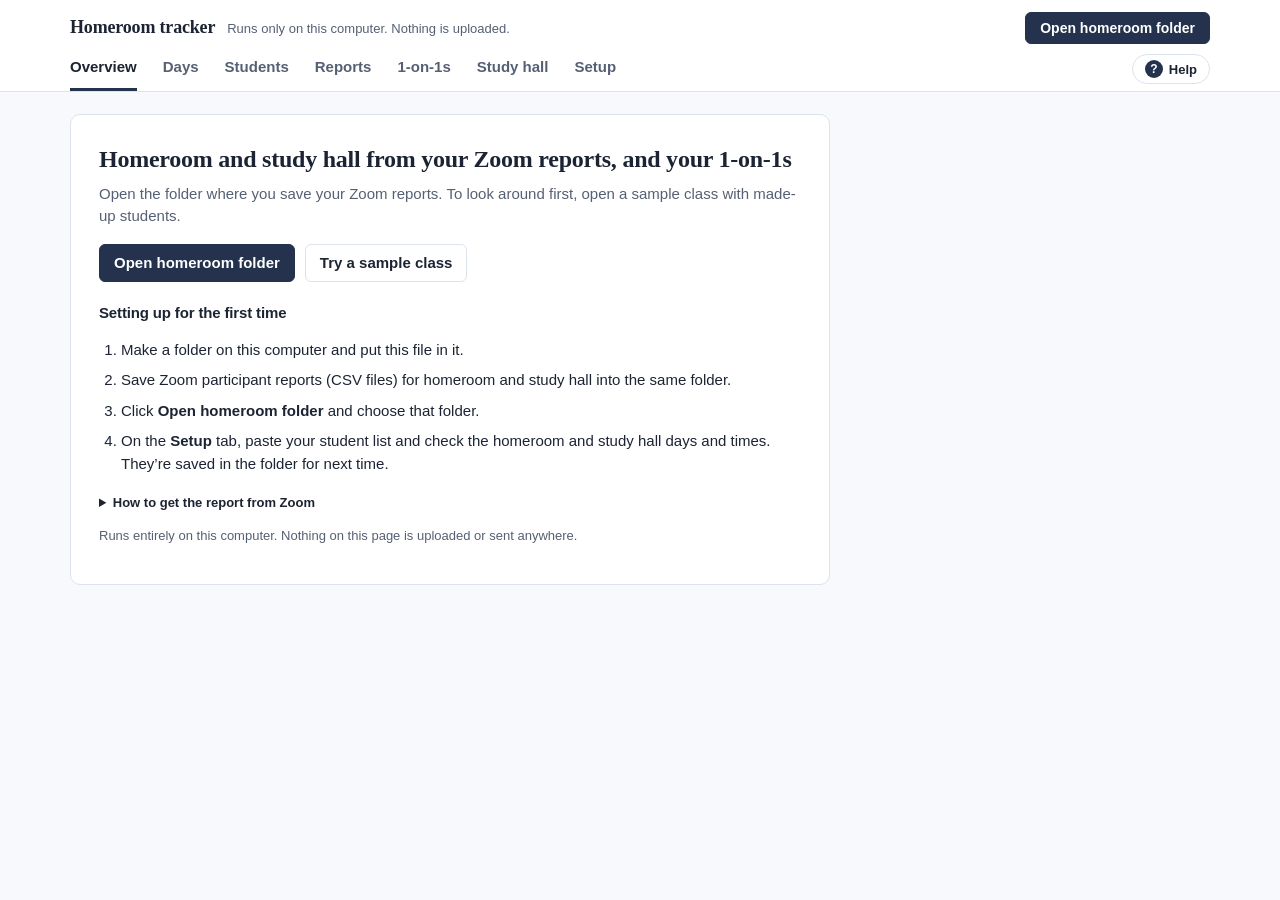
==== commit f21e8760: "Homeroom tracker: Days and Reports tabs, from the intervention tracker Days: each homeroom and study" ====
--- a/homeroom-tracker.html
+++ b/homeroom-tracker.html
@@ -11,6 +11,8 @@
   --paper:#F7F9FC; --surface:#FFFFFF; --line:#DDE3EC; --grid:#E9EDF3;
   --ink:#1C2433; --muted:#566074; --faint:#626B7D; --rule:#A3ACBA; --bar:#24324D;
   --ok:#1D6F47; --ok-bg:#DFF1E7; --fin:#11636C; --fin-bg:#D8EFF1;
+  --instr:#C9DAF8; --support:#FFF2CC;
+  --loss-before:#CB7E6B; --loss-out:#5346A7; --loss-after:#837120; --loss-absent:#8E3642;
   --late:#8F4B00; --late-bg:#FBE8D2;
   --bad:#A8231A; --bad-bg:#FADFDB;
   --focus:#2F6FEB; --btn:#24324D; --btn-ink:#FFFFFF;
@@ -26,6 +28,8 @@
     color-scheme:dark;   /* the browser's own boxes, lists and scroll bars are dark too */
     --paper:#121822; --surface:#19212E; --line:#2B3546; --grid:#222B39;
     --ink:#E5E9F1; --muted:#A4AEBF; --faint:#8C96A8; --rule:#4E5A6E; --bar:#A9C2F5;
+    --instr:#2C3D61; --support:#4A4123;
+    --loss-before:#A05B11; --loss-out:#6863B1; --loss-after:#A19500; --loss-absent:#D1717A;
     --ok:#74D3A2; --ok-bg:#163428; --fin:#7FD3DB; --fin-bg:#14363A; --late:#F2B36B; --late-bg:#3D2A12;
     --bad:#F28B82; --bad-bg:#40201D;
     --focus:#7FA8FF; --btn:#A9C2F5; --btn-ink:#121822;
@@ -285,8 +289,16 @@
 .c-engaged{background:var(--ov-engaged)} .c-excused{background:var(--ov-excused)} .c-idle{background:var(--ov-idle)}
 .c-away{background:var(--ov-away)} .c-absent{background:var(--ov-absent)}
 .c-none,.c-extra{background:var(--ov-none)}
-.c-missing{background:var(--surface);color:var(--late)} .c-later{background:var(--surface)}
-.c-none,.c-extra,.c-missing,.c-later{--ov-ink:var(--ink)}   /* marks on these days use the page ink, so they show in dark mode too */
+.c-noclass{background:var(--surface);color:var(--muted)} .c-missing{background:var(--surface);color:var(--late)} .c-later{background:var(--surface)}
+.c-none,.c-extra,.c-noclass,.c-missing,.c-later{--ov-ink:var(--ink)}
+.c-noclass .ovb{color:inherit}
+.dstrip i.c-noclass{border:1px dashed var(--line);color:var(--muted)}
+.nc1{display:flex;flex-wrap:wrap;align-items:center;gap:6px 10px}   /* one date with no report: the sentence, then its select and button on the same line */
+.nclist{list-style:none;margin:6px 0 0;padding:0}
+.nclist li{display:flex;flex-wrap:wrap;gap:8px;align-items:center;padding:3px 0}
+.nclist li > span:first-child{min-width:8.5em}
+.nclist select,.nc1 select,.ovdpop select,.extraform select,.extraform input{border:1px solid var(--line);background:var(--paper);border-radius:6px;padding:4px 6px;font-size:var(--fs-sm);color:var(--ink)}
+.extraform{display:flex;flex-wrap:wrap;gap:8px;align-items:center;margin-top:8px}   /* marks on these days use the page ink, so they show in dark mode too */
 .dstrip i.c-missing,.dstrip i.c-later{box-shadow:inset 0 0 0 1px var(--line)}
 .dstrip i.c-missing{color:var(--late)}
 .dstrip i.c-extra::after{content:"";position:absolute;inset:3px;border:1.5px dashed var(--ink);border-radius:2px}
@@ -420,6 +432,152 @@
 .rsquick{display:flex;flex-wrap:wrap;gap:6px;align-items:center}
 .rsquick .btn{font-weight:500}
 .occmenu .pop p.lead{margin:0;color:var(--ink);font-weight:600}
+details.day{background:var(--surface);border:1px solid var(--line);border-radius:10px;margin-bottom:8px}
+details.day > summary{list-style:none;cursor:pointer;padding:12px 20px;display:flex;flex-wrap:wrap;align-items:center;gap:6px 16px}
+/* On a desktop screen a closed day is one line in three columns: the date, who came and when, and the counts. Dates on
+   days with no class line up under the other dates. Printed pages and narrow windows keep the wrapping line. */
+@media screen and (min-width: 821px){ details.day > summary{display:grid;grid-template-columns:10px minmax(0,1fr) max-content;grid-template-areas:"a t c" "a s c";gap:2px 16px}
+  details.day > summary::before{grid-area:a} details.day > summary h2{grid-area:t} details.day > summary .sub{grid-area:s} details.day > summary .counts{grid-area:c}
+  details.day .counts{flex-wrap:nowrap} details.day .sub{white-space:nowrap;overflow:hidden;text-overflow:ellipsis} }
+details.day > summary::-webkit-details-marker{display:none}
+details.day > summary::before{content:"";width:8px;height:8px;border-right:2px solid var(--muted);border-bottom:2px solid var(--muted);transform:rotate(-45deg);align-self:center;margin-right:2px;transition:transform .15s}
+details.day[open] > summary::before{transform:rotate(45deg)}
+.day h2{font-size:var(--fs-lg)}
+.day .sub{color:var(--muted);font-size:var(--fs-sm)}
+.counts{display:flex;flex-wrap:wrap;gap:6px;width:auto;padding-left:0}
+.count{font-size:var(--fs-sm);font-weight:600;border-radius:999px;padding:2px 10px}
+/* The day boxes keep one width each, so they line up from day to day; a box with 0 is faded. */
+.counts .count{box-sizing:border-box;text-align:center;font-variant-numeric:tabular-nums;white-space:nowrap}
+.counts .k-full{width:7.4em} .counts .k-fin{width:9.2em} .counts .k-late{width:5.4em} .counts .k-early{width:8.2em} .counts .k-drop{width:9.6em} .counts .k-absent{width:6.8em}
+.counts .count.zero{background:transparent;color:var(--faint);box-shadow:inset 0 0 0 1px var(--grid)}
+.day-body{padding:0 20px 18px}
+.k-full{background:var(--ok-bg);color:var(--ok)}
+.s-in{background:var(--bar)} .s-before{background:var(--loss-before)} .s-out{background:var(--loss-out)}
+.k-fin{background:var(--fin-bg);color:var(--fin)}
+.k-late{background:var(--late-bg);color:var(--late)}
+.k-missed,.k-early{background:var(--bad-bg);color:var(--bad)}
+.k-soft{background:var(--soft-bg);color:var(--soft)}
+.k-drop{background:var(--drop-bg);color:var(--drop)}
+.k-absent{background:var(--bad);color:var(--surface)}
+.k-extra{background:var(--grid);color:var(--muted)}
+.k-exc{background:var(--surface);color:var(--muted);box-shadow:inset 0 0 0 1px var(--line)}
+.note-txt{display:block;font-size:.8rem;color:var(--ink);font-style:italic;line-height:1.35;margin-top:2px}
+input.note{border:1px solid var(--line);background:var(--paper);border-radius:6px;padding:3px 7px;font-size:.82rem;width:100%;margin-top:4px}
+.grid-head,.row{display:grid;grid-template-columns:minmax(170px,1.25fr) minmax(240px,2.6fr) 74px 74px minmax(190px,1.45fr);gap:0 14px;align-items:center}
+.grid-head{font-size:var(--fs-xs);color:var(--muted);padding:6px 0 6px;border-bottom:1px solid var(--line);font-weight:600}
+.row{padding:8px 0;border-bottom:1px solid var(--grid)}
+.row:last-child{border-bottom:0}
+.who b{font-weight:600}
+.who .meta{display:block;font-size:var(--fs-sm);color:var(--muted);line-height:1.35}
+.time{font-size:var(--fs-md)}
+.time.none{color:var(--faint)}
+.chips{display:flex;flex-wrap:wrap;gap:5px;align-items:center}
+.chips .acts{display:flex;flex-wrap:wrap;gap:5px 10px;align-items:center;flex-basis:100%}
+.row > .chips{align-self:start}
+.chip{font-size:var(--fs-sm);font-weight:600;border-radius:5px;padding:2px 8px;white-space:nowrap}
+.quiet{font-size:var(--fs-sm);color:var(--muted)}   /* "Present full time" on a day's row, so the exceptions are what stand out */
+.linkish{background:none;border:0;padding:0;color:var(--muted);text-decoration:underline;text-underline-offset:2px;cursor:pointer;font-size:var(--fs-sm)}
+.linkish:hover{color:var(--ink)}
+
+/* Timeline: the class block drawn like a strip of graph paper */
+.axis{position:relative;height:16px}
+.axis span{position:absolute;transform:translateX(-50%);font-size:var(--fs-xs);color:var(--muted);white-space:nowrap}
+.tl{position:relative;height:22px;border-radius:4px;background:var(--paper);border:1px solid var(--grid);overflow:hidden}
+.tl .band{position:absolute;top:0;bottom:0}
+.tl .band.instruction{background:var(--instr)}
+.tl .band.support{background:var(--support)}
+.tl .tick{position:absolute;top:0;bottom:0;width:1px;background:var(--line);opacity:.9}
+.tl .tick.half{opacity:.45}
+.tl .bar{position:absolute;top:7px;height:8px;border-radius:2px;background:var(--bar)}
+
+.subhead{font-family:var(--serif);font-size:var(--fs-lg);margin:20px 0 6px}
+.mini{display:grid;grid-template-columns:minmax(170px,1.25fr) minmax(240px,2.6fr) 74px 74px minmax(190px,1.45fr);gap:6px 14px;align-items:center;padding:7px 0;border-bottom:1px solid var(--grid)}
+.mini:last-child{border-bottom:0}
+.mini > :nth-child(3){grid-column:3 / -1}
+.mini .act{display:flex;flex-wrap:wrap;gap:6px;align-items:center}
+.mini select{border:1px solid var(--line);background:var(--surface);border-radius:6px;padding:3px 6px;max-width:210px;font-size:.84rem}
+.files{font-size:var(--fs-sm);color:var(--faint);margin-top:12px}
+.tgl{display:inline-flex;align-items:center;gap:7px;background:none;border:0;padding:2px 0;font:inherit;font-size:.86rem;color:var(--ink);cursor:pointer}
+:is(.tgl,.ovlet) .tbox{width:14px;height:14px;border:1.5px solid var(--muted);border-radius:3px;display:inline-flex;align-items:center;justify-content:center;flex:none}
+:is(.tgl,.ovlet)[aria-pressed="true"] .tbox{background:var(--focus);border-color:var(--focus)}
+:is(.tgl,.ovlet)[aria-pressed="true"] .tbox::after{content:'';width:4px;height:8px;border:solid #fff;border-width:0 2px 2px 0;transform:rotate(45deg) translate(-1px,-1px)}
+.tgl:focus-visible{outline:2px solid var(--focus);outline-offset:2px;border-radius:3px}
+:root{--viz-1:#2a78d6;--viz-2:#eb6834}
+@media (prefers-color-scheme: dark){ :root{--viz-1:#3987e5;--viz-2:#d95926} }
+.rptpick{margin-bottom:14px;padding:12px 18px}
+.rptrow{display:flex;flex-wrap:wrap;align-items:center;gap:10px 14px}
+.rptlab{font-weight:600;font-size:var(--fs-sm)}
+.rtile{background:var(--surface);border:1px solid var(--line);border-radius:10px;padding:10px 14px;min-width:0}
+.rt-l{font-size:var(--fs-sm);color:var(--muted)}
+.rt-v{font-size:var(--fs-xl);font-weight:600;line-height:1.3}
+.rt-d{font-size:var(--fs-xs);color:var(--muted)}
+.rt-c{font-size:var(--fs-xs);border-top:1px solid var(--grid);margin-top:6px;padding-top:4px}
+.rgrid{display:grid;grid-template-columns:repeat(2,minmax(0,1fr));gap:12px}
+.rcard{margin:0;background:var(--surface);border:1px solid var(--line);border-radius:10px;padding:14px 18px 12px;min-width:0}
+.rcard.wide{grid-column:1 / -1}
+.rcard h3{margin:0;font-size:var(--fs-md)}
+.rcard figcaption p{margin:2px 0 10px}
+svg.viz{display:block;width:100%;height:auto;overflow:visible}
+svg.viz:focus{outline:none} svg.viz:focus-visible{outline:2px solid var(--focus);outline-offset:2px;border-radius:4px}
+.vgrid{stroke:var(--grid);stroke-width:1;vector-effect:non-scaling-stroke}
+.vaxis{stroke:var(--rule);stroke-width:1;vector-effect:non-scaling-stroke}
+.vtick{fill:var(--muted);font-size:12px}
+.vcol .vtick{font-size:11px}
+.vval{fill:var(--ink);font-size:11px;font-weight:600}
+.vend{fill:var(--ink);font-size:12px;font-weight:600}
+.vln{fill:none;stroke-width:2;stroke-linejoin:round;stroke-linecap:round;vector-effect:non-scaling-stroke}
+.vdot,.vxd{stroke:var(--surface);stroke-width:2;vector-effect:non-scaling-stroke}
+.vxh{stroke:var(--muted);stroke-width:1;stroke-dasharray:3 3;vector-effect:non-scaling-stroke}
+.vhit{fill:transparent}
+.vline{cursor:crosshair}
+.vmark{outline:none;cursor:default}
+.vmark:hover .vhit,.vmark:focus-visible .vhit{fill:var(--grid)}
+.vmark:focus-visible .vhit{stroke:var(--focus);stroke-width:2;vector-effect:non-scaling-stroke}
+.vlegend{display:flex;flex-wrap:wrap;gap:4px 18px;font-size:var(--fs-sm);color:var(--muted);margin:0 0 6px}
+.vlegend span{display:inline-flex;align-items:center;gap:6px}
+.vkey{display:inline-block;width:12px;height:12px;border-radius:2px}
+.vrows{list-style:none;margin:0;padding:0;display:grid;gap:8px}
+.vrows li{display:grid;grid-template-columns:12px minmax(0,1fr) auto;gap:3px 8px;align-items:center;font-size:var(--fs-sm);border-radius:4px;outline:none}
+.vrows li:hover,.vrows li:focus-visible{background:var(--grid);box-shadow:0 0 0 4px var(--grid)}
+.vrows li:focus-visible{box-shadow:0 0 0 4px var(--grid),0 0 0 6px var(--focus)}
+.vrn{min-width:0;overflow:hidden;text-overflow:ellipsis;white-space:nowrap}
+.vrv{grid-row:1;grid-column:3;text-align:right;white-space:nowrap;color:var(--muted)}
+.vrv b{color:var(--ink);font-weight:600}
+.vrt{grid-row:2;grid-column:2 / -1;height:8px;border-radius:4px;background:var(--grid);overflow:hidden}
+.vrf{display:block;height:100%;border-radius:4px}
+.vtab{margin-top:10px}
+.vtab > summary{cursor:pointer;color:var(--muted);font-size:var(--fs-sm);width:max-content}
+.vtab .tablewrap{margin-top:6px}
+.viztip{position:fixed;z-index:40;left:0;top:0;max-width:300px;pointer-events:none;background:var(--surface);color:var(--ink);border:1px solid var(--line);border-radius:8px;box-shadow:0 6px 20px rgba(0,0,0,.18);padding:7px 10px;font-size:var(--fs-sm);line-height:1.4}
+.viztip b{display:block;font-weight:600;margin-bottom:2px}
+table.rpt td:first-child{white-space:nowrap}
+table.sum.rpt th{white-space:normal}
+table.rpt tr.rptall td{font-weight:600;border-top:1px solid var(--line)}
+.counts .k-dismissed{width:9.2em} .counts .k-present{width:7.4em}
+.s-in{background:var(--bar)} .s-before{background:var(--loss-before)} .s-out{background:var(--loss-out)} .s-after{background:var(--loss-after)} .s-absent{background:var(--loss-absent)}
+.ksw{display:inline-block;width:12px;height:12px;border-radius:2px}
+.tl .band.hr{background:var(--instr)} .tl .band.sh{background:var(--support)}
+.sw{display:inline-block;width:14px;height:10px;border-radius:2px;vertical-align:-1px;margin-right:6px} .sw.hr{background:var(--instr)} .sw.sh{background:var(--support)} .sw.p{background:var(--bar);height:6px}
+.legend{display:flex;flex-wrap:wrap;gap:4px 16px;font-size:var(--fs-sm);color:var(--muted)}
+.noclasscard{border:1px dashed var(--line);border-radius:10px;padding:12px 20px 12px 46px;margin-bottom:8px;color:var(--muted);display:flex;flex-wrap:wrap;align-items:center;gap:6px 16px}
+.noclasscard b{color:var(--ink);font-family:var(--serif);font-size:var(--fs-lg)}
+.rtiles .rtile .rt-v{font-size:var(--fs-xl)}
+/* The Days tab on a narrow screen (the intervention tracker's): each row stacks, the timeline under the name */
+@media screen and (max-width: 820px){
+  .grid-head{display:none}
+  .row{grid-template-columns:1fr auto auto;gap:6px 12px;padding:12px 0}
+  .row .who{grid-column:1 / -1}
+  .row .tlc{grid-column:1 / -1}
+  .row .time::before{content:attr(data-label) " ";color:var(--muted);font-size:.78rem}
+  .row .chips{grid-column:1 / -1}
+  .mini{grid-template-columns:1fr}
+  .mini > :nth-child(3){grid-column:auto}
+  .legend{margin-left:0}
+  .counts{padding-left:0}
+  details.day > summary{padding:12px 14px}
+  .day-body{padding:0 14px 14px}
+  .counts .count{width:auto !important}
+}
 /* IEP, 504, ML and caught-cheating tags by the student's name, their box, and the editor (from the intervention tracker) */
 .plantag{display:inline-block;flex:none;font-size:var(--fs-xs);font-weight:700;line-height:1;padding:2px 4px;border-radius:4px;border:1px solid currentColor;color:var(--bar);vertical-align:1px;white-space:nowrap}
 .ovnm{display:flex;align-items:center;gap:6px;min-width:0}
@@ -464,6 +622,41 @@
 .planacclabel{display:grid;gap:4px;font-weight:600}
 .planform textarea{min-height:130px;font-weight:400}
 .planmsg{margin:0;min-height:1.4em;color:var(--bad)}
+.menu .item{background:none;border:0;text-align:left;padding:7px 10px;border-radius:6px;cursor:pointer;font-size:var(--fs-md);color:var(--ink)}
+.menu .item:hover,.menu .item:focus-visible{background:var(--paper)}
+.menu .inc{border-top:1px solid var(--grid);margin-top:4px;padding:8px 10px 4px;font-size:var(--fs-sm);color:var(--muted);display:flex;flex-direction:column;gap:4px}
+.inc label{display:inline-flex;gap:6px;align-items:center}
+.hist{width:100%;border-collapse:collapse;font-size:.84rem}
+.hist td,.hist th{padding:5px 8px;border-bottom:1px solid var(--grid);text-align:left;vertical-align:top}
+.hist th{font-size:.74rem;color:var(--muted);font-weight:600}
+.calwrap{max-width:760px}
+table.cal{border-collapse:separate;border-spacing:4px;width:100%;table-layout:fixed}
+table.cal th{font-size:.76rem;color:var(--muted);font-weight:600;text-align:center;padding:2px}
+table.cal th.wk{width:4.6em;text-align:left}
+table.cal td{height:50px;border-radius:6px;text-align:center;vertical-align:middle;position:relative;padding:0;font-size:.95rem;font-weight:700}
+.cal .dn{position:absolute;top:3px;left:5px;font-size:.64rem;font-weight:500}
+.cal .mn{display:block;font-size:.68rem;font-weight:500;margin-top:1px}
+
+.cal td.c-noclass{border:1px dashed var(--line);color:var(--muted)}
+.cal td.c-missing{border:1px dashed var(--late);color:var(--late)}
+.cal td.c-off{color:var(--faint)}
+.cal td.c-pending{border:1px solid var(--grid);color:var(--faint)}
+.cal td{color:var(--ov-ink)}
+.cal td.c-none,.cal td.c-later{color:var(--faint)}
+.cal .kd{display:block;font-size:.6rem;font-weight:600;letter-spacing:.04em;opacity:.8}
+.cal td .ovm{position:absolute;right:4px;bottom:3px;font-size:.66rem}
+.cal td button.calb{all:unset;position:absolute;inset:0;cursor:pointer;border-radius:6px}
+.cal td button.calb:hover{box-shadow:inset 0 0 0 2px rgba(0,0,0,.25)}
+.cal td button.calb:focus-visible{outline:2px solid var(--focus);outline-offset:1px}
+.cal tfoot td{height:auto;font-size:.76rem;font-weight:500;color:var(--muted);padding-top:4px}
+textarea.family{width:100%;min-height:240px;font-size:.92rem;line-height:1.5;border:1px solid var(--line);border-radius:8px;background:var(--paper);color:var(--ink);padding:10px 12px}
+.ruled{border-bottom:1px solid #999;height:26px}
+.notetext{white-space:pre-wrap;font-size:1rem;line-height:1.55;margin-top:14px}
+#printArea{display:none}
+.caption{font-size:var(--fs-xs);color:var(--muted);margin:4px 0 0}
+.fu .when{color:var(--muted);min-width:4.5em}
+.fuform input[type=text]{flex:1;min-width:200px}
+.repmenu .pop{left:auto;right:0;min-width:260px}
 .fu{list-style:none;margin:0;padding:0}
 .fu li{display:flex;flex-wrap:wrap;gap:6px 12px;align-items:baseline;padding:6px 0;border-bottom:1px solid var(--grid);font-size:var(--fs-sm)}
 .fu .when{font-weight:600;min-width:4.6em}
@@ -530,6 +723,17 @@
   header.top nav, .folder, .toolbar, .savebar, .helpbtn, .linkish, .noprint, .logform, .logmsg, .notice, #status, #banner, .skip, .ovpop, .ovdpop{display:none !important}
   .printonly{display:block}
   span.printonly{display:inline}
+  body.print-reports header.top, body.print-reports main{display:none !important}
+  body.print-reports #printArea{display:block}
+  .sreport{max-width:none}
+  .sreport + .sreport{break-before:page}
+  .rtiles, .calwrap, .hist tr, .fu li, .occlist li{break-inside:avoid}
+  .cal td{-webkit-print-color-adjust:exact;print-color-adjust:exact}
+  .count, .tl, .tl *, .ksw, .vrt, .vrf, .vkey, svg.viz, .rtile{-webkit-print-color-adjust:exact;print-color-adjust:exact}
+  .rcard, .rtile{break-inside:avoid}
+  .rgrid{gap:10px}
+  .vtab > summary{display:none}
+  details.day{break-inside:avoid-page;border-color:#bbb}
   header.top{display:none}
   h2.ptitle{display:block;font-size:var(--fs-lg);margin:0 0 4px}
   .ovt .ovleft{font-size:.5rem}
@@ -575,7 +779,9 @@
     <div class="tabrow">
       <nav class="tabs" role="tablist" aria-label="Sections">
         <button role="tab" id="t-overview" aria-controls="tab-overview" data-tab="overview" aria-selected="true" title="Every student and every homeroom and study hall day on one grid">Overview</button>
+        <button role="tab" id="t-days" aria-controls="tab-days" data-tab="days" aria-selected="false" title="Each homeroom and study hall: who came, who was late, who left early">Days</button>
         <button role="tab" id="t-students" aria-controls="tab-students" data-tab="students" aria-selected="false" title="Each student’s homeroom and study hall attendance and 1-on-1s">Students</button>
+        <button role="tab" id="t-rpt" aria-controls="tab-rpt" data-tab="rpt" aria-selected="false" title="Attendance reports for a group of students, like only IEP and 504 students">Reports</button>
         <button role="tab" id="t-meetings" aria-controls="tab-meetings" data-tab="meetings" aria-selected="false" title="Each student’s 1-on-1 schedule, what’s coming up, and meetings to mark">1-on-1s</button>
         <button role="tab" id="t-study" aria-controls="tab-study" data-tab="study" aria-selected="false" title="The study hall sessions each student should come to">Study hall</button>
         <button role="tab" id="t-setup" aria-controls="tab-setup" data-tab="setup" aria-selected="false" title="Your students, the homeroom and study hall times, and your data">Setup</button>
@@ -589,14 +795,19 @@
   <div id="banner"></div>
   <div id="status" aria-live="polite"></div>
   <section id="tab-overview" role="tabpanel" aria-labelledby="t-overview"></section>
+  <section id="tab-days" role="tabpanel" aria-labelledby="t-days" hidden></section>
   <section id="tab-students" role="tabpanel" aria-labelledby="t-students" hidden></section>
+  <section id="tab-rpt" role="tabpanel" aria-labelledby="t-rpt" hidden></section>
   <section id="tab-meetings" role="tabpanel" aria-labelledby="t-meetings" hidden></section>
   <section id="tab-study" role="tabpanel" aria-labelledby="t-study" hidden></section>
   <section id="tab-setup" role="tabpanel" aria-labelledby="t-setup" hidden></section>
 </main>
 <dialog class="dlg" id="helpDlg" aria-labelledby="helpTitle"></dialog>
+<dialog class="dlg" id="copyDlg" aria-labelledby="copyTitle"></dialog>
+<section id="printArea" aria-hidden="true"></section>
 <input type="file" id="folderInput" webkitdirectory multiple hidden>
 <div id="tagPop" class="tagpop noprint" role="dialog" hidden></div>
+<div id="vizTip" class="viztip noprint" role="status" hidden></div>
 <script>
 'use strict';
 /* ------------------------------------------------------------------
@@ -615,9 +826,10 @@
   away: 'Likely not actually present', absent: 'Did not attend' };
 const PRESENT = new Set(['engaged', 'idle', 'away']);   // the three colors that count as attending
 const OV_LET = { L: 'Late or left early', C: 'Camera off' };
+const NOCLASS_REASONS = { holiday:'School holiday', testing:'Testing', canceled:'Class canceled', other:'Other' };
 const FU_HOW = { call:'Called home', message:'Emailed or texted home', student:'Talked with the student', meeting:'Meeting (team or family)', other:'Other' };
 // What a day on the grid shows, in plain words.
-const CELL = { ...CAT, none: 'Not required', extra: 'Came, not required',
+const CELL = { ...CAT, none: 'Not required', extra: 'Came, not required', noclass: 'No class',
   missing: 'No Zoom report yet', later: 'Not yet' };
 const MAX_GROUP = 3;   // a Zoom meeting with up to this many students can be a 1-on-1
 // Kinds of cheating for the cheating log, in the order the list shows them (the same as the intervention tracker's).
@@ -677,7 +889,7 @@
 function defaultData(){
   return { version: 1,
     settings: { homeroomDay: 1, homeroomStart: '08:30', homeroomEnd: '09:00', studyDays: [2, 4], studyStart: '14:00', studyEnd: '15:00',
-      lateGrace: 5, leaveGrace: 5, oneOnOneMin: 5, teacherName: '' },
+      lateGrace: 5, leaveGrace: 5, oneOnOneMin: 5, teacherName: '', contactLine: '' },
     students: [],    // [{ key, name, added, removed }]: on the list from added, until the day before removed
     shDays: {},      // { studentKey: ['YYYY-MM-DD', …] } the study hall sessions a student is assigned to
     oneSched: {},    // { studentKey: [{ from, time, every } | { from, stop: true }] } the standing 1-on-1: on from's weekday at time,
@@ -694,7 +906,9 @@
     plans: {},       // { studentKey: { type: 'iep' | '504', acc } } an IEP or 504 plan, and its accommodations one per line
     ml: {},          // { studentKey: { status: 'ml' | 'rfep', level, sup } } a multilingual learner (with their ELD level) or a
                      // student reclassified fluent English proficient (RFEP), and supports one per line
-    deletedDays: {} };   // { 'YYYY-MM-DD': { date } } dates taken off every tab: no homeroom or study hall, that time in Zoom set aside
+    deletedDays: {},     // { 'YYYY-MM-DD': { date } } dates taken off every tab
+    noClass: {},     // { 'YYYY-MM-DD': { reason } } no homeroom or study hall that date (a holiday, testing…), so it isn't counted
+    extraDays: {} }; // { 'YYYY-MM-DD': { kinds: ['hr' | 'sh'] } } homeroom or study hall added by hand on a date that doesn't usually have it   // { 'YYYY-MM-DD': { date } } dates taken off every tab: no homeroom or study hall, that time in Zoom set aside
 }
 const NUM_SETTINGS = { lateGrace: [0, 60], leaveGrace: [0, 60], oneOnOneMin: [1, 60] };
 // Everything read from the data file is checked here, so a damaged or hand-edited file can't break the page.
@@ -707,7 +921,8 @@
   if (Array.isArray(set.studyDays)) S.studyDays = [...new Set(set.studyDays.map(Number).filter(w => WEEKDAYS.includes(w)))].sort();
   for (const [a, b] of [['homeroomStart', 'homeroomEnd'], ['studyStart', 'studyEnd']]) if (isHm(set[a]) && isHm(set[b]) && set[a] < set[b]){ S[a] = set[a]; S[b] = set[b]; }
   if (typeof set.teacherName === 'string') S.teacherName = set.teacherName.trim().slice(0, 120);
-  const out = { version: 1, settings: S, students: [], shDays: {}, meetings: {}, status: {}, aliases: {}, ignored: [], deletedDays: {}, oneSched: {}, oneMarks: {}, cheating: {}, followUps: {}, plans: {}, ml: {} }, seen = new Set();
+  if (typeof set.contactLine === 'string') S.contactLine = set.contactLine.trim().slice(0, 200);
+  const out = { version: 1, settings: S, students: [], shDays: {}, meetings: {}, status: {}, aliases: {}, ignored: [], deletedDays: {}, noClass: {}, extraDays: {}, oneSched: {}, oneMarks: {}, cheating: {}, followUps: {}, plans: {}, ml: {} }, seen = new Set();
   for (const x of Array.isArray(d.students) ? d.students : []){
     const s = obj(x), name = typeof s.name === 'string' ? s.name.replace(/\s+/g, ' ').trim().slice(0, 120) : '', key = normKey(typeof s.key === 'string' && s.key ? s.key : name);
     if (!name || !key || seen.has(key)) continue;
@@ -772,6 +987,8 @@
     if (typeof x.note === 'string' && x.note.trim()) o.note = x.note.trim().slice(0, 300);
     if (Object.keys(o).length) out.oneMarks[k] = o;
   }
+  for (const [k, v] of Object.entries(obj(d.noClass))) if (isDk(k)) out.noClass[k] = { reason: obj(v).reason in NOCLASS_REASONS ? obj(v).reason : 'other' };
+  for (const [k, v] of Object.entries(obj(d.extraDays))) if (isDk(k)){ const ks = (Array.isArray(obj(v).kinds) ? obj(v).kinds : []).filter(x => own(KIND, x)); if (ks.length) out.extraDays[k] = { kinds: [...new Set(ks)] }; }
   for (const [k, v] of Object.entries(obj(d.deletedDays))) if (isDk(k)) out.deletedDays[k] = { date: isDk(obj(v).date) ? v.date : '' };
   out.ignored = [...new Set((Array.isArray(d.ignored) ? d.ignored : []).filter(x => typeof x === 'string' && x))];
   return out;
@@ -781,7 +998,8 @@
   data: defaultData(), files: [], dirHandle: null, savedHandle: null, canWrite: false,
   folderName: '', loaded: false, dirty: false, saving: false, status: null,
   tab: 'overview', query: '', range: { preset: 'all', from: '', to: '' }, rangeMenu: false,
-  sort: 'name', student: null, studentTab: null, ovShow: 'all', ovSel: null, ov1: null, ovDay: null, dropEdit: null, chEdit: null, ovMark: null, ovMarkN: 0, ovMarkMsg: '', showDropped: false, planEdit: null, ovScroll: null, ovPrintAll: false,
+  sort: 'name', student: null, studentTab: null, ovShow: 'all', ovSel: null, ov1: null, ovDay: null, dropEdit: null, chEdit: null, ovMark: null, ovMarkN: 0, ovMarkMsg: '', showDropped: false, planEdit: null, openDays: new Set(), autoOpened: false, noteEdit: null, rpt: { who: 'all', kind: 'all' },
+  include: { table: true, log: true, notes: false, plan: false, cheat: false }, fuEdit: null, fuEditDraft: null, fuPrefill: null, familyDraft: {}, familyOpen: false, familyCopied: null, ovScroll: null, ovPrintAll: false,
   logKey: '', logMsg: null, demo: false, undo: [], redo: [], snap: null, saveFailed: false, lastAnalysis: null
 };
 
@@ -908,6 +1126,7 @@
 const settings = () => state.data.settings;
 const winOf = kind => { const S = settings(); return kind === 'hr' ? [hmMin(S.homeroomStart), hmMin(S.homeroomEnd)] : [hmMin(S.studyStart), hmMin(S.studyEnd)]; };
 const winText = kind => fmtRange(...winOf(kind));
+const kindOnDk = (kind, dk) => kindOn(kind, parseDk(dk).getDay()) || ((state.data.extraDays[dk] || {}).kinds || []).includes(kind);
 const kindOn = (kind, wd) => kind === 'hr' ? wd === settings().homeroomDay : settings().studyDays.includes(wd);
 const roster = () => [...state.data.students].sort((a, b) => a.name.localeCompare(b.name));
 // A student is on the list from the day they were added until the day before they left.
@@ -916,7 +1135,7 @@
 const shDaysOf = key => state.data.shDays[key] || [];
 const needsSH = (key, dk) => shDaysOf(key).includes(dk);
 // The next study hall day (today, if there's study hall today), and a student's next session.
-function nextStudyDay(){ const S = settings(); if (!S.studyDays.length) return null; let dk = todayDk(); for (let i = 0; i < 14; i++, dk = addDays(dk, 1)) if (S.studyDays.includes(parseDk(dk).getDay()) && !state.data.deletedDays[dk]) return dk; return null; }
+function nextStudyDay(){ let dk = todayDk(); for (let i = 0; i < 21; i++, dk = addDays(dk, 1)) if (kindOnDk('sh', dk) && !state.data.deletedDays[dk] && !state.data.noClass[dk]) return dk; return null; }
 const nextSH = key => shDaysOf(key).find(dk => dk >= todayDk()) || null;
 
 /* Reads every Zoom report and sorts each person's time in it by the clock:
@@ -940,7 +1159,7 @@
       // Built from calendar fields so a 23- or 25-hour daylight-saving day still puts 2 PM at 2 PM.
       const at = m => new Date(j.getFullYear(), j.getMonth(), j.getDate(), 0, m).getTime();
       // A row in both times (homeroom and study hall back to back on the same day) counts for both.
-      const kinds = ['hr', 'sh'].filter(k => kindOn(k, wd) && a < at(W[k][1]) && b > at(W[k][0]));
+      const kinds = ['hr', 'sh'].filter(k => kindOnDk(k, dk) && a < at(W[k][1]) && b > at(W[k][0]));
       if (kinds.length && D.deletedDays[dk]) continue;   // a deleted day had no homeroom or study hall: its time in Zoom is set aside
       const skip = isTeacher(r.name) || ignored.has(normKey(r.name)), m = skip ? null : match(r.name, r.email), rk = normKey(r.name);
       for (const kind of kinds.length ? kinds : [null]){
@@ -1033,8 +1252,8 @@
   for (let dk = period.from, i = 0; dk <= end && i < 1500; dk = addDays(dk, 1), i++){
     const wd = parseDk(dk).getDay();
     if (state.data.deletedDays[dk]) continue;
-    if (kindOn('hr', wd)) out.push({ dk, kind: 'hr' });
-    if (kindOn('sh', wd)) out.push({ dk, kind: 'sh' });
+    if (kindOnDk('hr', dk)) out.push({ dk, kind: 'hr' });
+    if (kindOnDk('sh', dk)) out.push({ dk, kind: 'sh' });
   }
   return out;
 }
@@ -1060,7 +1279,7 @@
   // minute or less in Zoom counts as present. It can be marked when Zoom shows they left early (or were in for under a minute).
   const canFin = !!(rec && rec.inZoom && (rec.early || !rec.present)), fin = !!ov.fin && canFin, came = !!(rec && (rec.present || fin));
   const listed = onList(s, dk), req = listed && (kind === 'hr' || needsSH(key, dk));
-  const base = !req ? (came ? 'extra' : 'none') : g ? (came ? 'engaged' : 'absent') : dk > today ? 'later' : 'missing';
+  const base = !req ? (came ? 'extra' : 'none') : g ? (came ? 'engaged' : 'absent') : state.data.noClass[dk] ? 'noclass' : dk > today ? 'later' : 'missing';
   const cat = req && own(CAT, ov.cat) ? ov.cat : base, autoL = !!(rec && rec.present && (fin ? rec.late : rec.L));
   const inn = PRESENT.has(cat), L = inn && (typeof ov.L === 'boolean' ? ov.L : autoL), F = fin && inn, C = inn && ov.C === true;
   return { dk, kind, key, xk, s, g, rec, came, listed, req, base, cat, ov, autoL, L, C, canFin, fin: F, msg: hasMsg(key, `${dk}|${kind}`), note: ov.note || '',
@@ -1252,10 +1471,10 @@
     <span class="tbend"><button class="btn small ovmarkbtn${state.ovMark ? '' : ' ghost'}" data-ovmark aria-pressed="${!!state.ovMark}" title="Pick a mark, then click days to apply it">${state.ovMark ? 'Done marking' : '✓ Quick mark'}</button><button class="btn small ghost" data-printlist>Print</button></span></div>`;
   if (!A.nZoom) h += setupCard(A);
   if (A.fileErrors.length) h += `<div class="notice"><b>Some files weren’t used:</b><ul>${A.fileErrors.map(f => `<li>${esc(f.name)}: ${esc(f.error)}</li>`).join('')}</ul></div>`;
-  h += unmatchedNotice(A, period);
+  h += missingNotice(A, period) + unmatchedNotice(A, period);
   if (days.length && rows.length) h += `<p class="printonly ovprint">Homeroom and study hall, ${esc(fmtPeriod({ from: days[0].dk, to: days[days.length - 1].dk }))} · ${plural(rows.length, 'student')}${
     state.query ? ` · Search: “${esc(state.query)}”` : ''}${state.ovShow !== 'all' ? ` · ${esc(shows.find(x => x[0] === state.ovShow)[1])}` : ''} · Printed ${esc(monDay(today))}, ${new Date().getFullYear()}</p>`;
-  h += ovKey();
+  h += ovKey(days.some(d => state.data.noClass[d.dk]), rows.some(r => r.cells.some(c => c.cat === 'extra')));
   if (!days.length || !rows.length){
     el.innerHTML = h + `<p class="muted">${!days.length ? 'No homeroom or study hall days in these dates.' : hiddenMatch ? `${hiddenMatch === 1 ? 'The only student that matches was' : `The ${hiddenMatch} students that match were`} dropped from homeroom. <button class="linkish" data-showdroppedon>Show dropped</button>`
       : state.query ? 'No students match that search. <button class="linkish" data-clearsearch>Clear search</button>'
@@ -1295,7 +1514,7 @@
       const c = r.cells[ci], words = `${r.name}, ${KIND[c.kind]}, ${longDate(c.dk)}: ${cellWords(c)}`;
       const stop = selCell ? c.xk === state.ovSel : first && (first = false, true);
       return `<td class="ovc c-${c.cat}${wkStart[ci] ? ' wk' : ''}${c.xk === state.ovSel ? ' sel' : ''}"><button class="ovb" data-ovcell="${esc(c.xk)}" data-r="${ri}" data-c="${ci}" tabindex="${stop ? 0 : -1}" aria-label="${esc(words)}" title="${esc(words)}" aria-expanded="${c.xk === state.ovSel}">${
-        c.cat === 'missing' ? '?' : ''}${c.L || c.C ? `<span class="ovl">${['L', 'C'].filter(l => c[l]).join('')}</span>` : ''}${c.msg ? '<b class="ovm">✓</b>' : ''}${c.note ? '<i class="ovn"></i>' : ''}</button></td>`;
+        c.cat === 'noclass' ? '–' : c.cat === 'missing' ? '?' : ''}${c.L || c.C ? `<span class="ovl">${['L', 'C'].filter(l => c[l]).join('')}</span>` : ''}${c.msg ? '<b class="ovm">✓</b>' : ''}${c.note ? '<i class="ovn"></i>' : ''}</button></td>`;
     }).join('')}${ov1Cell(r, ri, days.length, selRow)}</tr>`).join('');
     const pw = state.ovPrintAll ? ` style="--pcw:${Math.max(22, Math.min(36, Math.floor(760 / idx.length)))}px"` : '';
     return `<div class="ovblock"><table class="ovt"${pw}><caption class="sr">Homeroom and study hall, ${esc(fmtPeriod({ from: days[idx[0]].dk, to: days[idx[idx.length - 1]].dk }))}: ${plural(rows.length, 'student')} by ${plural(idx.length, 'day')}, then each student’s last 1-on-1. Each day is a button; use the arrow keys to move and Enter to change a day.</caption>
@@ -1318,6 +1537,37 @@
   const on = selRow && selRow.key === r.key;
   return `<td class="ov1c${cls}${on ? ' sel' : ''}"><button class="ovb" data-ov1="${esc(r.key)}" data-r="${ri}" data-c="${c}" tabindex="-1" aria-label="${esc(said)}" title="${esc(said)}" aria-expanded="${!!on}">${esc(oneShort(o))}</button></td>`;
 }
+// Days that had homeroom or study hall but have no Zoom report and no "No class" mark (as in the intervention tracker).
+const hasReport = (A, dk) => ['hr', 'sh'].some(k => A.classes.has(`${dk}|${k}`));
+function missingDates(A, period){
+  const out = [], today = todayDk();
+  for (let dk = period.from, i = 0; dk <= period.to && dk < today && i < 1500; dk = addDays(dk, 1), i++)
+    if (!hasReport(A, dk) && !state.data.noClass[dk] && !state.data.deletedDays[dk] && (kindOnDk('hr', dk) || kindOnDk('sh', dk))) out.push(dk);
+  return out;
+}
+const reasonSelect = () => `<select data-ncreason aria-label="Why there was no class">${Object.entries(NOCLASS_REASONS)
+  .map(([k, l]) => `<option value="${k}">${esc(l)}</option>`).join('')}</select>`;
+function noClassItems(dks){
+  const shown = dks.slice(0, 5), rest = dks.slice(5);
+  return `<ul class="nclist">${shown.map(dk => `<li><span>${esc(shortDate(dk))}</span> ${reasonSelect()}
+      <button class="btn small ghost" data-noclass="${dk}">Mark no class</button></li>`).join('')}
+    ${rest.length ? `<li><span>and ${rest.length} more (${esc(monDay(rest[0]))} – ${esc(monDay(rest[rest.length - 1]))})</span> ${reasonSelect()}
+      <button class="btn small ghost" data-noclassall="${rest.join(',')}">Mark all ${rest.length} as no class</button></li>` : ''}</ul>`;
+}
+function missingNotice(A, period){
+  const miss = missingDates(A, period);
+  let h = '';
+  // One date is one line, with its select and button. Several get a row each, under one sentence.
+  if (miss.length === 1) h += `<div class="notice nc1"><span>No Zoom report for <b>${esc(shortDate(miss[0]))}</b>. If homeroom or study hall met, save its report in the folder and click Refresh. If not:</span>
+    ${reasonSelect()} <button class="btn small ghost" data-noclass="${miss[0]}">Mark no class</button></div>`;
+  else if (miss.length) h += `<div class="notice"><p style="margin:0">No Zoom report for ${plural(miss.length, 'day')}. If homeroom or study hall met, save those reports in the folder and click Refresh. If not, mark each one:</p>${noClassItems(miss)}</div>`;
+  return h + conflictNotices(A, period);
+}
+function conflictNotices(A, period, key){
+  return Object.keys(state.data.noClass).filter(dk => hasReport(A, dk) && dk >= period.from && dk <= period.to).sort()
+    .map(dk => `<div class="notice">${esc(monDay(dk))} is marked “No class” but has a Zoom report. The report is used. <button class="linkish" data-undonoclass="${dk}">Remove the mark</button></div>`).join('');
+}
+
 // Zoom names that matched no one, from the days shown: link each to a student once, or ignore it.
 function unmatchedNotice(A, period){
   const by = new Map();
@@ -1333,7 +1583,7 @@
 // Quick mark: pick what to mark, then click days. Clicking a day again undoes it. In the same order as the key.
 const BRUSHES = [...Object.keys(CAT).map(k => [k, '', CAT[k]]), ['auto', '', 'Automatic color'],
   ['L', 'L', 'Late or left early'], ['C', 'C', 'Camera off'], ['msg', '✓', 'Message sent home'], ['fin', '', 'Dismissed early']];
-function ovKey(){
+function ovKey(noclassShown, extraShown){
   const S = settings();
   if (state.ovMark){
     const brushes = list => list.map(([k, sym, label]) => `<button class="ovchip" data-ovbrush="${k}" aria-pressed="${state.ovMark === k}">${
@@ -1346,7 +1596,7 @@
   }
   return `<div class="ovkey" aria-hidden="true">
     <div class="ovkrow"><span class="ovkh">Colors</span>${[...Object.keys(CAT), 'none'].map(k => `<span><i class="ovsw c-${k}"></i>${esc(CELL[k])}</span>`).join('')}</div>
-    <div class="ovkrow"><span class="ovkh">Letters</span>${Object.entries(OV_LET).map(([k, v]) => `<span><b>${k}</b> ${esc(v)}</span>`).join('')}<span class="ovkh2">Marks</span><span><b class="ovm">✓</b> Message sent home</span><span><i class="ovsw c-missing">?</i>No Zoom report yet</span><span><i class="ovsw ovnote-k"></i>Has a note</span><span><i class="ovsw c-extra"></i>${esc(CELL.extra)}</span><span class="ovkend noprint">Click a day or a date to change it.</span></div>
+    <div class="ovkrow"><span class="ovkh">Letters</span>${Object.entries(OV_LET).map(([k, v]) => `<span><b>${k}</b> ${esc(v)}</span>`).join('')}<span class="ovkh2">Marks</span><span><b class="ovm">✓</b> Message sent home</span><span><i class="ovsw c-missing">?</i>No Zoom report yet</span><span><i class="ovsw ovnote-k"></i>Has a note</span>${extraShown ? `<span><i class="ovsw c-extra"></i>${esc(CELL.extra)}</span>` : ''}${noclassShown ? '<span><i class="ovsw c-noclass">–</i>No class</span>' : ''}<span class="ovkend noprint">${extraShown && noclassShown ? 'Click to change.' : 'Click a day or a date to change it.'}</span></div>
     <div class="ovkrow"><span class="ovkh">Columns</span><span><b>HR</b> Homeroom, ${esc(daysText([S.homeroomDay]))} ${esc(winText('hr'))}</span><span><b>SH</b> Study hall, ${esc(daysText(S.studyDays))}${S.studyDays.length ? ' ' + esc(winText('sh')) : ''}</span><span><b>1-on-1</b> The next one, or one to mark</span></div></div>`;
 }
 // What Zoom shows for one day, in one short line (like the intervention tracker's day box).
@@ -1354,6 +1604,7 @@
   const r = c.rec, today = todayDk();
   if (!c.listed) return c.s.added && c.dk < c.s.added ? `Not on your list yet (added ${monDay(c.s.added)}).` : `Dropped from homeroom ${monDay(c.s.removed)}.`;
   const lead = c.kind === 'sh' && !c.req ? 'Doesn’t need study hall this day. ' : '';
+  if (!c.g && state.data.noClass[c.dk]) return lead + `Marked no class (${NOCLASS_REASONS[state.data.noClass[c.dk].reason] || 'Other'}).`;
   if (!c.g) return lead + (c.dk > today ? 'This day hasn’t happened yet.' : c.dk === today ? 'No Zoom report yet.' : 'No Zoom report in the folder for this day.');
   if (!r || !r.inZoom) return lead + 'Zoom: not in the report.';
   const bits = [`${r.min} min`, r.late ? `late ${r.lateMin} min` : '', r.early ? `left ${r.earlyMin} min early${c.fin ? ' (dismissed)' : ''}` : ''].filter(Boolean);
@@ -1409,14 +1660,17 @@
 }
 // The box for one whole date (opened from its date at the top of the grid): what's known about it, and Delete.
 function ovDayBox(A, dk){
-  const kinds = ['hr', 'sh'].filter(k => kindOn(k, parseDk(dk).getDay())), what = listJoin(kinds.map(k => KIND[k].toLowerCase()));
+  const kinds = ['hr', 'sh'].filter(k => kindOnDk(k, dk)), what = listJoin(kinds.map(k => KIND[k].toLowerCase()));
   const files = [...new Set(kinds.flatMap(k => { const g = A.classes.get(`${dk}|${k}`); return g ? [...g.files] : []; }))];
   const marks = Object.keys(state.data.status).filter(k => k.startsWith(dk + '|')).length;
   const facts = [`${cap(what)}, ${kinds.map(winText).join(' and ')}.`, files.length ? `Zoom report: ${files.join(', ')}.` : dk > todayDk() ? 'This day hasn’t happened yet.' : 'No Zoom report.',
-    marks ? `${plural(marks, 'student has', 'students have')} a mark or note on it.` : ''].filter(Boolean);
+    marks ? `${plural(marks, 'student has', 'students have')} a mark or note on it.` : '', state.data.extraDays[dk] ? 'A day you added.' : ''].filter(Boolean);
+  const nc = state.data.noClass[dk];
   return `<div class="ovdpop" role="dialog" aria-label="${esc(longDate(dk))}" data-ovdpop="${dk}">
     <div class="ovpop-h"><b>${esc(longDate(dk))}</b><button class="linkish ovx" data-ovdayclose>Close</button></div>
     <p class="small">${facts.map(esc).join('<br>')}</p>
+    ${nc ? `<p class="small"><b>Marked no class</b> (${esc(NOCLASS_REASONS[nc.reason] || 'Other')}). <button class="linkish" data-undonoclass="${dk}">Undo</button></p>`
+      : !files.length ? `<p class="small nc1">No ${esc(what)} this day? ${reasonSelect()} <button class="btn small ghost" data-noclass="${dk}">Mark no class</button></p>` : ''}
     <p class="small muted">Deleting the day takes it off every tab: there was no ${esc(what)}, so it isn’t counted for anyone${files.length ? ', and that time in Zoom is set aside' : ''}. 1-on-1s that day still count. Marks and notes are kept, and you can bring the day back on the Setup tab.</p>
     <div class="actions"><button class="btn small" data-ovdelday="${dk}">Delete this day</button><button class="btn small ghost" data-ovdayclose>Cancel</button></div></div>`;
 }
@@ -1586,6 +1840,129 @@
 }
 const planFocus = () => { const x = $(`#tab-${state.tab} [data-planmenu] > summary`); if (x) x.focus(); };
 
+
+/* ---------------- Days tab ----------------
+   Each homeroom and study hall, newest first, as in the intervention tracker's Days tab: how many came, were late, left early
+   or were absent, and, opened, each student's time in Zoom on a timeline with the class's time behind it. */
+const DAY_BOXES = [['present', 'present'], ['dismissed', 'dismissed early'], ['late', 'late'], ['early', 'left early'], ['absent', 'absent']];
+const tgl = (attr, xk, on, label, extra = '') => `<button class="tgl" ${attr}="${esc(xk)}" aria-pressed="${!!on}"${extra}><span class="tbox" aria-hidden="true"></span>${esc(label)}</button>`;
+// The axis of a class: from ten minutes before it starts to ten after it ends, a tick every quarter hour.
+function dayAxis(g){
+  const [A0, B0] = g.win, a = A0 - 10 * 60000, b = B0 + 10 * 60000, ticks = [];
+  for (let t = Math.ceil(a / 9e5) * 9e5; t <= b; t += 9e5) ticks.push(t);
+  return { axisStart: a, axisEnd: b, ticks, secs: [{ a: A0, b: B0, type: g.kind }] };
+}
+function timeline(day, merged, secs){
+  const span = day.axisEnd - day.axisStart, pct = t => ((t - day.axisStart) / span * 100).toFixed(3);
+  let h = '';
+  for (const s of secs || []) h += `<span class="band ${s.type}" style="left:${pct(s.a)}%;width:${(pct(s.b) - pct(s.a)).toFixed(3)}%"></span>`;
+  for (const t of day.ticks) h += `<span class="tick${new Date(t).getMinutes() ? ' half' : ''}" style="left:${pct(t)}%"></span>`;
+  const label = [];
+  for (const [a, b] of merged){
+    const A = Math.max(a, day.axisStart), B = Math.min(b, day.axisEnd); label.push(`${fmt(a)} to ${fmt(b)}`);
+    if (B <= A) continue;
+    h += `<span class="bar" title="In Zoom ${esc(fmt(a))}–${esc(fmt(b))}" style="left:${pct(A)}%;width:${Math.max(0.5, pct(B) - pct(A)).toFixed(3)}%"></span>`;
+  }
+  return `<div class="tl" role="img" aria-label="${esc(label.length ? 'In Zoom ' + label.join(', ') : 'Not in Zoom')}">${h}</div>`;
+}
+function axis(day){
+  const span = day.axisEnd - day.axisStart;
+  return `<div class="axis" aria-hidden="true">${day.ticks.filter(t => !new Date(t).getMinutes() || new Date(t).getMinutes() === 30)
+    .map(t => `<span style="left:${((t - day.axisStart) / span * 100).toFixed(2)}%">${esc(fmt(t).replace(/:00/, ''))}</span>`).join('')}</div>`;
+}
+function rangeText(merged){ return merged.map(([a, b]) => `${fmt(a)}–${fmt(b)}`).join(', '); }
+// The students a class day lists: everyone expected that day, and anyone who came without being expected.
+function dayStudents(A, g){
+  return A.students.map(s => cellState(A, s, g.dk, g.kind)).filter(c => c.req || c.cat === 'extra');
+}
+function renderDays(){
+  const el = $('#tab-days');
+  if (!state.loaded){ el.innerHTML = startScreen(); return; }
+  const A = analyze(); state.lastAnalysis = A;
+  if (!A.students.length){ el.innerHTML = setupCard(A); return; }
+  const period = periodOf(A), q = normKey(state.query);
+  const gs = [...A.classes.values()].filter(g => g.dk >= period.from && g.dk <= period.to).sort((a, b) => b.dk.localeCompare(a.dk) || (a.kind === 'hr' ? -1 : 1));
+  let h = `<div class="toolbar">${rangeBar()}
+    <input class="search" data-search type="search" placeholder="Find a student" value="${esc(state.query)}" aria-label="Find a student">
+    <button class="btn small ghost" data-exportdays${gs.length ? '' : ' disabled'}>Export CSV</button><span class="grow"></span>
+    <div class="legend"><span><i class="sw hr"></i>Homeroom</span><span><i class="sw sh"></i>Study hall</span><span><i class="sw p"></i>In Zoom</span></div></div>`;
+  if (A.fileErrors.length) h += `<div class="notice"><b>Some files weren’t used:</b><ul>${A.fileErrors.map(f => `<li>${esc(f.name)}: ${esc(f.error)}</li>`).join('')}</ul></div>`;
+  h += missingNotice(A, period);
+  const ncDays = Object.keys(state.data.noClass).filter(dk => !hasReport(A, dk) && !state.data.deletedDays[dk] && dk >= period.from && dk <= period.to);
+  if (!gs.length && !ncDays.length){ el.innerHTML = h + `<div class="notice info">No Zoom reports for homeroom or study hall fall in these dates.${state.range.preset !== 'all' ? ' <button class="linkish" data-range="all">Show all dates</button>' : ''}</div>`; return; }
+  if (!state.autoOpened && gs.length){ state.openDays.add(gs[0].id); state.autoOpened = true; }
+  const cards = [...gs.map(g => ({ dk: g.dk, g })), ...ncDays.map(dk => ({ dk }))].sort((a, b) => b.dk.localeCompare(a.dk));
+  for (const c of cards) h += c.g ? renderDay(A, c.g, q) : `<div class="noclasscard" data-dk="${esc(c.dk)}"><b>${esc(longDate(c.dk))}</b> <span>No class: ${esc(NOCLASS_REASONS[(state.data.noClass[c.dk] || {}).reason] || 'Other')}</span>
+    <button class="linkish" data-undonoclass="${esc(c.dk)}">Undo</button></div>`;
+  el.innerHTML = h;
+  const ni = $('#tab-days input.note'); if (ni){ ni.focus(); ni.setSelectionRange(ni.value.length, ni.value.length); }
+}
+// A closed day only draws its heading; its rows are drawn when it's opened, which keeps the tab quick with a year of reports.
+function renderDay(A, g, q){
+  const cs = dayStudents(A, g), n = { present: 0, dismissed: 0, late: 0, early: 0, absent: 0 }; let exc = 0;
+  for (const c of cs){
+    if (!c.req) continue;
+    if (!PRESENT.has(c.cat)){ if (c.cat === 'absent' || c.cat === 'excused'){ n.absent++; if (c.cat === 'excused') exc++; } continue; }
+    const r = c.rec, late = !!(r && r.late), early = !!(r && r.early) && !c.fin;
+    if (c.fin) n.dismissed++; if (late) n.late++; if (early) n.early++; if (!c.fin && !late && !early) n.present++;
+  }
+  const exp = cs.filter(c => c.req && c.cat !== 'excused').length, came = cs.filter(c => c.req && PRESENT.has(c.cat)).length, extra = cs.filter(c => !c.req).length;
+  const sub = `${came} of ${exp} attended${extra ? ` (+${extra} not required)` : ''} · ${KIND[g.kind]}, ${winText(g.kind)}${state.data.extraDays[g.dk] ? ' · a day you added' : ''}`;
+  const open = state.openDays.has(g.id);
+  return `<details class="day" data-dayid="${esc(g.id)}"${open ? ' open' : ''}>
+    <summary><h2>${esc(longDate(g.dk))}</h2><span class="sub" title="${esc(sub)}">${esc(sub)}</span>
+      <span class="counts">${DAY_BOXES.map(([k, l]) => `<span class="count k-${k === 'present' ? 'full' : k === 'dismissed' ? 'fin' : k}${n[k] ? '' : ' zero'}"${k === 'absent' && exc ? ` title="${exc} of them excused"` : ''}>${n[k]} ${l}</span>`).join('')}
+      ${g.unmatched.size ? `<span class="count k-extra">${g.unmatched.size} unmatched Zoom name${g.unmatched.size > 1 ? 's' : ''}</span>` : ''}</span>
+    </summary><div class="day-body">${open ? dayBody(A, g, q) : ''}</div></details>`;
+}
+// A row's status in the words of the day's boxes, with the minutes.
+function dayChips(c){
+  const r = c.rec, out = [];
+  if (c.cat === 'excused') return [['exc', 'Absent (excused)']];
+  if (c.cat === 'absent') return [['absent', 'Absent']];
+  if (!PRESENT.has(c.cat)) return [];
+  if (c.cat !== 'engaged') out.push(['extra', CELL[c.cat]]);
+  if (r && r.late) out.push(['late', `Late (${r.lateMin} min)`]);
+  if (c.fin) out.push(['fin', `Dismissed early (${r.earlyMin} min)`]); else if (r && r.early) out.push(['early', `Left early (${r.earlyMin} min)`]);
+  if (c.C) out.push(['extra', 'Camera off']);
+  return out;
+}
+function dayBody(A, g, q){
+  const day = dayAxis(g), cs = dayStudents(A, g).filter(c => !q || normKey(c.s.name).includes(q));
+  let h = `<div class="grid-head"><span>Student</span>${axis(day)}<span>Joined</span><span>Left</span><span>Status</span></div>`;
+  if (!cs.length) h += `<p class="muted small" style="padding:10px 0">${q ? 'No students match that search. <button class="linkish" data-clearsearch>Clear search</button>' : 'No students expected.'}</p>`;
+  for (const c of cs){
+    const r = c.rec, e = g.byKey.get(c.key), merged = e ? mergeIntervals(e.intervals) : [], ch = dayChips(c), editing = state.noteEdit === c.xk;
+    const meta = [!c.req ? 'Came, not required' : '', r && r.inZoom ? `${r.min} of ${mins(g.win[1] - g.win[0])} min` : ''].filter(Boolean);
+    h += `<div class="row" data-xkey="${esc(c.xk)}">
+      <div class="who"><span class="nmtag"><button class="name-btn" data-openstudent="${esc(c.key)}" title="Open ${esc(c.s.name)}’s report">${esc(c.s.name)}</button>${supTags(c.key, 'noprint')}</span>
+        ${meta.length ? `<span class="meta">${esc(meta.join(', '))}</span>` : ''}
+        ${r && r.names.some(n => normKey(n) !== c.key) ? `<span class="meta">In Zoom as ${r.names.map(z => `“${esc(z)}”`).join(', ')}</span>` : ''}
+        ${editing ? `<input class="note" data-dnote="${esc(c.xk)}" value="${esc(c.note)}" placeholder="Note, then press Enter" aria-label="Note for ${esc(c.s.name)}, ${esc(shortDate(c.dk))}">` : c.note ? `<span class="note-txt">${esc(c.note)}</span>` : ''}</div>
+      <div class="tlc">${timeline(day, merged, day.secs)}</div>
+      <div class="time${r && r.first ? '' : ' none'}" data-label="Joined">${esc(fmt(r && r.first))}</div>
+      <div class="time${r && r.last ? '' : ' none'}" data-label="Left">${esc(fmt(r && r.last))}</div>
+      <div class="chips">${!ch.length ? `<span class="quiet">${PRESENT.has(c.cat) ? 'Present' : esc(CELL[c.cat])}</span>` : ch.map(([k, t]) => `<span class="chip k-${k}">${esc(t)}</span>`).join('')}
+        <span class="acts">${c.req && c.canFin ? tgl('data-dfin', c.xk, c.fin, 'Dismissed early') : ''}${c.req && (c.cat === 'absent' || c.cat === 'excused') ? tgl('data-dexc', c.xk, c.cat === 'excused', 'Excused absence') : ''}
+          <button class="linkish" data-dnoteedit="${esc(c.xk)}"${editing ? ' disabled' : ''}>Note</button></span></div></div>`;
+  }
+  if (g.unmatched.size){
+    const opts = A.students.map(r => `<option value="${esc(r.key)}">${esc(r.name)}</option>`).join('');
+    h += `<h3 class="subhead">Unmatched Zoom names</h3><p class="small muted" style="margin:0 0 4px">Link a name once and it’s matched automatically from then on. Ignore names that aren’t students, like your own.</p>`;
+    for (const u of g.unmatched.values()) h += `<div class="mini" data-rk="${esc(u.rk)}"><div class="who"><b>${esc(u.raw)}</b>${u.email ? `<span class="meta">${esc(u.email)}</span>` : ''}</div><div></div>
+      <div class="act"><select aria-label="Student for ${esc(u.raw)}"><option value="">Choose student…</option>${opts}</select><button class="btn small" data-link>Link</button><button class="btn small ghost" data-ignore>Ignore</button></div></div>`;
+  }
+  return h + `<div class="files">From ${[...g.files].map(esc).join(', ')}</div>`;
+}
+function exportDays(){
+  const A = state.lastAnalysis || analyze(), period = periodOf(A);
+  const rows = [['Date', 'Class', 'Student', 'Status', 'Late', 'Left early', 'Dismissed early', 'Camera off', 'Joined', 'Left', 'Minutes in Zoom', 'Note']];
+  for (const g of [...A.classes.values()].filter(g => g.dk >= period.from && g.dk <= period.to).sort((a, b) => a.dk.localeCompare(b.dk)))
+    for (const c of dayStudents(A, g)){ const r = c.rec;
+      rows.push([g.dk, KIND[g.kind], c.s.name, CELL[c.cat], r && r.late ? r.lateMin : '', r && r.early && !c.fin ? r.earlyMin : '', c.fin ? 'Yes' : '', c.C ? 'Yes' : '', r && r.first ? fmt(r.first) : '', r && r.last ? fmt(r.last) : '', r && r.inZoom ? r.min : '', c.note]); }
+  downloadFile(`homeroom-days_${stamp()}.csv`, toCSV(rows), 'text/csv');
+}
+
 /* ---------------- Students tab ---------------- */
 function meter(v){
   if (v === null) return '<span class="zero">—</span>';
@@ -1618,8 +1995,9 @@
   let h = `<div class="toolbar">${rangeBar()}
     <input class="search" data-search type="search" placeholder="Find a student" value="${esc(state.query)}" aria-label="Find a student"><span class="grow"></span>
     <span class="tbend"><label class="sortby">Sort by <select data-sortby>${SORTS.map(([k, l]) => `<option value="${k}"${state.sort === k ? ' selected' : ''}>${l}</option>`).join('')}</select></label>
-    <button class="btn small ghost" data-exportcsv>Download CSV</button><button class="btn small ghost" data-printlist>Print</button></span></div>`;
+    <button class="btn small ghost" data-exportcsv>Download CSV</button>${printMenu(all.length)}</span></div>`;
   const nHr = days.filter(d => d.kind === 'hr' && d.dk <= today).length, nSh = days.filter(d => d.kind === 'sh' && d.dk <= today).length;
+  h += missingNotice(A, period);
   h += `<h2 class="printonly ptitle">Homeroom attendance: students</h2><p class="listinfo">${esc(fmtPeriod({ from: period.from, to: period.to }))} · ${plural(nHr, 'homeroom day')} and ${plural(nSh, 'study hall day')} so far · ${plural(all.length, 'student')}<span class="printonly">${state.query ? ` · Search: “${esc(state.query)}”` : ''} · Printed ${esc(monDay(today))}, ${new Date().getFullYear()}</span></p>`;
   h += `<div class="tablewrap"><table class="sum"><thead><tr><th>Student</th><th>Homeroom</th><th>Study hall</th><th>1-on-1s</th><th>Next 1-on-1</th></tr></thead><tbody>`;
   if (!list.length) h += `<tr><td colspan="5" class="muted">No students match that search. <button class="linkish" data-clearsearch>Clear search</button></td></tr>`;
@@ -1651,59 +2029,282 @@
 
 /* ---------------- One student's page ---------------- */
 function renderStudentPage(A, el){
-  const { period, days, list } = studentList(A), s = A.byKey.get(state.student), r = list.find(x => x.key === s.key) || rowFor(A, s, days);
-  const i = list.findIndex(x => x.key === r.key), prev = i > 0 ? list[i - 1] : null, next = i >= 0 && i < list.length - 1 ? list[i + 1] : null, none = '<span class="pnx"></span>';
-  const back = ({ overview: '← Overview', meetings: '← 1-on-1s', study: '← Study hall' })[state.studentTab] || '← All students', today = todayDk();
-  let h = `<div class="toolbar rbar"><button class="btn small ghost" data-studentback>${esc(back)}</button>
+  const { list } = studentList(A);
+  el.innerHTML = reportBar(A, list) + studentReportHTML(A, state.student, { include: state.include });
+}
+// One toolbar above the report: back, the students before and after this one in the list, the dates, and Print or share.
+function reportBar(A, list){
+  const i = list.findIndex(x => x.key === state.student), prev = i > 0 ? list[i - 1] : null, next = i >= 0 && i < list.length - 1 ? list[i + 1] : null, none = '<span class="pnx"></span>';
+  const back = ({ overview: '← Overview', meetings: '← 1-on-1s', study: '← Study hall' })[state.studentTab] || '← All students';
+  return `<div class="toolbar rbar"><button class="btn small ghost" data-studentback>${esc(back)}</button>
     ${i >= 0 && list.length > 1 ? `<nav class="pn" aria-label="Other students">${prev ? `<button class="btn small ghost" data-stepstudent="${esc(prev.key)}" title="Previous: ${esc(prev.name)}">‹ ${esc(prev.name)}</button>` : none}
       <span>${i + 1} of ${list.length}</span>${next ? `<button class="btn small ghost" data-stepstudent="${esc(next.key)}" title="Next: ${esc(next.name)}">${esc(next.name)} ›</button>` : none}</nav>` : ''}
-    ${rangeBar()}<span class="grow"></span><button class="btn small ghost" data-printlist>Print</button></div>`;
-  const o = r.one, need = nextSH(r.key);
-  const facts = [s.added ? `On your list since ${monDay(s.added)}` : '', need ? `Next study hall ${shortDate(need)}` : ''].filter(Boolean);
+    ${rangeBar()}<span class="grow"></span>
+    <details class="menu repmenu"><summary class="btn small ghost">Print or share…</summary><div class="pop" role="group" aria-label="Print or share">
+      <button class="item" data-printone>Print this report</button><button class="item" data-printfamily>Print family version</button>
+      <button class="item" data-copysummary>Copy summary</button>
+      <button class="item" data-exportstudent title="Saves a file with this student’s name to your Downloads folder.">Export CSV</button>
+      <div class="inc">Include:${includeBoxes()}</div></div></details></div>`;
+}
+function includeBoxes(){
+  const I = state.include;
+  return `<label><input type="checkbox" data-include="table"${I.table ? ' checked' : ''}> Day-by-day table</label>
+    <label><input type="checkbox" data-include="log"${I.log ? ' checked' : ''}> Follow-up log</label>
+    <label><input type="checkbox" data-include="notes"${I.notes ? ' checked' : ''}> My day notes</label>
+    <label><input type="checkbox" data-include="plan"${I.plan ? ' checked' : ''}> IEP/504, ML and supports</label>
+    <label><input type="checkbox" data-include="cheat"${I.cheat ? ' checked' : ''}> Cheating log</label>`;
+}
+function printMenu(total){
+  return `<details class="menu repmenu noprint"><summary class="btn small ghost">Print…</summary><div class="pop" role="group" aria-label="Print">
+    <button class="item" data-printlist>This list</button>
+    <button class="item" data-printreports="all">A report for every student (${total})</button>
+    <div class="inc">Include on reports:${includeBoxes()}</div></div></details>`;
+}
+// Everything about one student in the dates shown: what the report, the summary, the CSV and the note to the family use.
+function ctxFor(A, key){
+  const { period, days } = studentList(A), s = A.byKey.get(key), r = rowFor(A, s, days), today = todayDk();
+  return { A, key, s, r, name: s.name, first: firstName(s.name), period: { ...period, calcTo: period.to < today ? period.to : today }, days };
+}
+function currentCtx(){ return ctxFor(state.lastAnalysis || analyze(), state.student); }
+// The cells a report shows: homeroom days on the list, and study hall days the student was assigned (or came, or has a note).
+const reportCells = r => r.cells.filter(c => c.kind === 'hr' ? (c.listed || c.cat === 'extra' || c.note) : (c.req || c.cat === 'extra' || c.note));
+function studentReportHTML(A, key, o){
+  const ctx = ctxFor(A, key), { s, r, period } = ctx, today = todayDk(), I = o.include || state.include;
+  if (o.family) return familyReportHTML(ctx, o);
+  const one = r.one, need = nextSH(r.key);
+  const facts = [s.added ? `On your list since ${monDay(s.added)}` : '', need && !o.print ? `Next study hall ${shortDate(need)}` : ''].filter(Boolean);
   // Dropped from homeroom: a line under the name saying so (with Undo). Until then, two quiet links at the right end of the
   // name row: "Dropped from homeroom?" opens a small menu to record it, and "Delete student" asks first.
-  const plan = planOf(r.key), acc = planAcc(plan), ml = mlOf(r.key), sup = planAcc({ acc: ml && ml.sup });
+  const showPlan = !o.print || I.plan, plan = planOf(r.key), acc = planAcc(plan), ml = mlOf(r.key), sup = planAcc({ acc: ml && ml.sup });
   const accList = xs => `<ul class="planacc">${xs.map(a => `<li>${esc(a)}</li>`).join('')}</ul>`;
-  const planBox = plan || ml ? `<div class="planbox noprint">${
+  const planBox = showPlan && (plan || ml) ? `<div class="planbox">${
     plan ? `<div class="planrow"><span class="plantag" title="${esc(PLAN_NAME[plan.type])}">${planShort(r.key)}</span><div><b>Accommodations</b>${acc.length ? accList(acc) : ' <span class="muted">None entered.</span>'}</div></div>` : ''}${
     ml ? `<div class="planrow"><span class="plantag mltag">${esc(mlShort(r.key))}</span><div><b>${esc(mlWords(ml))}</b>${sup.length ? accList(sup) : ''}</div></div>` : ''}</div>` : '';
-  const links = `<span class="noprint dropbtns">${planMenu({ key: r.key, name: r.name })}${s.removed ? '' : `<details class="menu dropmenu" data-dropmenu="${esc(s.key)}"${state.dropEdit === s.key ? ' open' : ''}>
+  const links = o.print ? '' : `<span class="noprint dropbtns">${planMenu({ key: r.key, name: r.name })}${s.removed ? '' : `<details class="menu dropmenu" data-dropmenu="${esc(s.key)}"${state.dropEdit === s.key ? ' open' : ''}>
       <summary class="linkish">Dropped from homeroom?</summary><div class="pop dropform" role="group" aria-label="Dropped from homeroom">
         <div class="dropline"><span>Not in homeroom starting</span><input type="date" data-dropdate value="${esc(today)}" aria-label="First day not in homeroom">
           <button class="btn small" data-dropsave="${esc(s.key)}">Save</button><button class="btn small ghost" data-menucancel>Cancel</button></div>
         <p>Later days aren’t expected or counted, and ${esc(firstName(s.name))} is taken off the 1-on-1 and study hall lists. Earlier days stay as they are.</p></div></details>`}
       <button class="linkish" data-studelete="${esc(s.key)}">Delete student</button></span>`;
   const dropLine = s.removed ? `<p class="dropnote">${s.removed > today ? 'Leaving' : 'Dropped from'} homeroom starting ${esc(shortDate(s.removed))}. Later days aren’t counted.
-      <button class="linkish noprint" data-stuback="${esc(s.key)}">Undo</button></p>` : '';
+      ${o.print ? '' : `<button class="linkish noprint" data-stuback="${esc(s.key)}">Undo</button>`}</p>` : '';
   const tile = (label, value, sub, cls = '') => `<div class="tile${cls}"><div class="l">${esc(label)}</div><div class="n">${esc(value)}</div><div class="s">${esc(sub)}</div></div>`;
-  h += `<article class="sreport" data-student="${esc(r.key)}"><header class="rhead"><div class="eyebrow printonly">Homeroom attendance</div>
-    <div class="rname"><h2 tabindex="-1">${esc(r.name)}</h2>${cheatTag(r.key, 'noprint')}${links}</div>${dropLine}${planBox}
-    <p class="small muted">${esc(fmtPeriod(period))}${facts.length ? ` · ${esc(facts.join(' · '))}` : ''}<span class="printonly"> · Printed ${esc(monDay(today))}, ${new Date().getFullYear()}${settings().teacherName ? ` · ${esc(settings().teacherName)}` : ''}</span></p>
+  const S = settings();
+  let h = `<article class="sreport" data-student="${esc(r.key)}"><header class="rhead"><div class="eyebrow${o.print ? '' : ' printonly'}">Homeroom attendance</div>
+    <div class="rname"><h2 tabindex="-1">${esc(r.name)}</h2>${o.print ? (I.cheat ? cheatTag(r.key) : '') : cheatTag(r.key, 'noprint')}${links}</div>${dropLine}${planBox}
+    <p class="small muted">${esc(fmtPeriod(period))}${facts.length ? ` · ${esc(facts.join(' · '))}` : ''}<span class="${o.print ? '' : 'printonly'}"> · Printed ${esc(monDay(today))}, ${new Date().getFullYear()}${S.teacherName ? ` · Prepared by ${esc(S.teacherName)}` : ''}</span></p>
     <div class="rtiles">${tile('Homeroom', r.hr.pct === null ? '—' : `${r.hr.pct}%`, attText(r.hr, 'day') || 'No days counted yet')}
-      ${tile('Study hall', r.sh.pct === null ? '—' : `${r.sh.pct}%`, attText(r.sh, 'required day') || 'Not required in these dates')}
-      ${tile('1-on-1s', o.pct === null ? '—' : `${o.pct}%`, oneText(o) || 'None held or missed yet', o.status === 'mark' || o.status === 'missed' ? ' due' : '')}
-      ${tile('Next 1-on-1', o.next ? shortDate(o.next.date) : r.cur && !o.sched ? 'No schedule' : '—', o.next ? `${hmText(o.next.time)}${o.next.moved ? ' · moved' : ''}` : '', !o.sched && r.cur ? ' due' : '')}</div></header>`;
-  const hrCells = r.cells.filter(c => c.kind === 'hr' && (c.listed || c.cat === 'extra' || c.note));
-  const shCells = r.cells.filter(c => c.kind === 'sh' && (c.req || c.cat === 'extra' || c.note));
-  h += `<section class="rsec"><h3>Homeroom days <span class="small muted">${esc(daysText([settings().homeroomDay]))}, ${esc(winText('hr'))}</span></h3>${dayStrip(hrCells, 'Homeroom days')}</section>`;
-  h += `<section class="rsec"><h3>Study hall <span class="small muted">${esc(daysText(settings().studyDays))}${settings().studyDays.length ? ', ' + esc(winText('sh')) : ''}</span></h3>
-    ${dayStrip(shCells, 'Study hall days', 'No study hall days required in these dates.')}
-    <h3 class="psub">Study hall sessions for ${esc(firstName(r.name))}</h3>${sessionsEditor(r)}</section>`;
-  const ms = o.all.filter(x => inRange(x.date) || x.date > today || x.state === 'unmarked').reverse();
-  h += `<section class="rsec"><h3>1-on-1s</h3><p class="small ov1facts"><span class="schtxt">${esc(schedText(o.sched))}${o.sched && o.sched.later ? `, starting ${esc(monDay(o.sched.from))}` : ''}</span>${r.cur ? `<span class="noprint">${schedMenu(r)}</span>` : ''}</p>
-    <ul class="occlist">${ms.length ? ms.map(x => occLi(x)).join('') : `<li class="none">${o.sched ? 'No meetings in these dates.' : 'No schedule yet. Set one to list the meetings.'}</li>`}</ul>
-    <div class="noprint" style="margin-top:12px">${logForm(r.key, !r.cur)}${logMsgHTML('page')}</div></section>`;
-  const notes = Object.entries(state.data.status).filter(([k, v]) => v.note && k.split('|').slice(2).join('|') === r.key).map(([k, v]) => ({ dk: k.slice(0, 10), kind: k.split('|')[1], note: v.note }))
-    .sort((a, b) => b.dk.localeCompare(a.dk));
-  h += `<section class="rsec"><h3>Notes</h3>${notes.length ? `<ul class="notes">${notes.map(n => `<li><span class="when">${esc(shortDate(n.dk))} · ${esc(KIND[n.kind])}</span><span>${esc(n.note)}</span></li>`).join('')}</ul>`
-    : '<p class="small muted">No notes yet. To add one, click a day on the Overview.</p>'}</section>${cheatSection(r.key)}</article>`;
-  el.innerHTML = h;
-}
+      ${tile('Study hall', r.sh.pct === null ? '—' : `${r.sh.pct}%`, attText(r.sh, 'session') || 'None assigned in these dates')}
+      ${tile('1-on-1s', one.pct === null ? '—' : `${one.pct}%`, oneText(one) || 'None held or missed yet', one.status === 'mark' || one.status === 'missed' ? ' due' : '')}
+      ${tile('Next 1-on-1', one.next ? shortDate(one.next.date) : r.cur && !one.sched ? 'No schedule' : '—', one.next ? `${hmText(one.next.time)}${one.next.moved ? ' · moved' : ''}` : '', !one.sched && r.cur ? ' due' : '')}</div></header>`;
+  h += `<section class="rsec"><h3>Calendar <span class="small muted">Homeroom ${esc(daysText([S.homeroomDay]))}, ${esc(winText('hr'))}${S.studyDays.length ? ` · study hall ${esc(daysText(S.studyDays))}, ${esc(winText('sh'))}` : ''}</span></h3>${calendarHTML(ctx, o)}</section>`;
+  if (!o.print) h += `<section class="rsec"><h3>Study hall sessions for ${esc(ctx.first)}</h3>${sessionsEditor(r)}</section>`;
+  if (o.print && I.table) h += printDayTable(ctx, I);
+  const ms = one.all.filter(x => inRange(x.date) || x.date > today || x.state === 'unmarked').reverse();
+  h += `<section class="rsec"><h3>1-on-1s</h3><p class="small ov1facts"><span class="schtxt">${esc(schedText(one.sched))}${one.sched && one.sched.later ? `, starting ${esc(monDay(one.sched.from))}` : ''}</span>${r.cur && !o.print ? `<span class="noprint">${schedMenu(r)}</span>` : ''}</p>
+    <ul class="occlist">${ms.length ? ms.map(x => occLi(x)).join('') : `<li class="none">${one.sched ? 'No meetings in these dates.' : 'No schedule yet. Set one to list the meetings.'}</li>`}</ul>
+    ${o.print ? '' : `<div class="noprint" style="margin-top:12px">${logForm(r.key, !r.cur)}${logMsgHTML('page')}</div>`}</section>`;
+  if (!o.print || I.notes){
+    const notes = dayNotes(r.key).filter(n => !o.print || (n.dk >= period.from && n.dk <= period.to));
+    h += `<section class="rsec"><h3>Notes</h3>${notes.length ? `<ul class="notes">${notes.map(n => `<li><span class="when">${esc(shortDate(n.dk))} · ${esc(KIND[n.kind])}</span><span>${esc(n.note)}</span></li>`).join('')}</ul>`
+      : `<p class="small muted">No notes${o.print ? '' : ' yet. To add one, click a day on the Overview'}.</p>`}</section>`;
+  }
+  if (!o.print || I.log) h += followUpSection(ctx, o);
+  if (!o.print) h += cheatSection(r.key);
+  else if (I.cheat) h += `<section class="rsec"><h3>Cheating log</h3>${cheatOf(r.key).length ? `<ul class="fu">${cheatOf(r.key).map(x => `<li>${chLine(x)}</li>`).join('')}</ul>` : '<p class="small">Nothing logged.</p>'}</section>`;
+  if (!o.print) h += familySection(ctx);
+  return h + footerSection(ctx, o) + '</article>';
+}
+const dayNotes = key => Object.entries(state.data.status).filter(([k, v]) => v.note && k.split('|').slice(2).join('|') === key).map(([k, v]) => ({ dk: k.slice(0, 10), kind: k.split('|')[1], note: v.note }))
+  .sort((a, b) => b.dk.localeCompare(a.dk));
+// The calendar, after the intervention tracker's: a row for each week, a column for each weekday with homeroom or study hall.
+// Each day has its Overview color, its day of the month, HR or SH, its letters and ✓. On screen, a day opens on the Overview.
+function calendarHTML(ctx, o = {}){
+  const cells = reportCells(ctx.r), byDk = new Map();
+  for (const c of cells){ if (!byDk.has(c.dk)) byDk.set(c.dk, []); byDk.get(c.dk).push(c); }
+  const wds = [...new Set(ctx.days.map(d => parseDk(d.dk).getDay()))].sort((a, b) => a - b);
+  if (!wds.length) return '<p class="muted small">No homeroom or study hall days in these dates.</p>';
+  const weeks = [...new Set(ctx.days.map(d => weekKey(d.dk)))].sort(), kinds = new Set(), today = todayDk();
+  let body = '';
+  for (const wk of weeks){
+    body += `<tr><th class="wk" scope="row">${esc(monDay(wk))}</th>`;
+    for (const wd of wds){
+      const dk = addDays(wk, (wd + 6) % 7), cs = byDk.get(dk) || [], num = parseDk(dk).getDate();
+      const c = cs.find(x => x.kind === 'hr') || cs[0];
+      if (!c){ body += ctx.days.some(d => d.dk === dk) ? `<td class="c-off"><span class="dn" aria-hidden="true">${num}</span><span class="sr">${esc(shortDate(dk))}: not expected</span></td>` : '<td></td>'; continue; }
+      kinds.add(c.cat);
+      const lets = ['L', 'C'].filter(l => c[l]).join(''), sym = c.cat === 'noclass' ? '–' : c.cat === 'missing' ? '?' : lets;
+      const words = `${KIND[c.kind]}, ${shortDate(dk)}: ${cellWords(c)}${cs.length > 1 ? `; ${KIND[cs[1].kind]}: ${cellWords(cs[1])}` : ''}`;
+      body += `<td class="c-${c.cat}"><span class="dn" aria-hidden="true">${num}</span><span class="kd" aria-hidden="true">${c.kind.toUpperCase()}${cs.length > 1 ? '+SH' : ''}</span><span aria-hidden="true">${esc(sym)}</span>${c.msg ? '<b class="ovm" aria-hidden="true">✓</b>' : ''}${
+        o.print ? `<span class="sr">${esc(words)}</span>` : `<button class="calb" data-calday="${esc(c.xk)}" title="${esc(words)}" aria-label="${esc(words)}. Open on the Overview"></button>`}</td>`;
+    }
+    body += '</tr>';
+  }
+  const came = wds.map(wd => { const cs = cells.filter(c => parseDk(c.dk).getDay() === wd && c.req && c.dk <= today && (PRESENT.has(c.cat) || c.cat === 'absent'));
+    return cs.length ? `${cs.filter(c => PRESENT.has(c.cat)).length} of ${cs.length}` : '—'; });
+  return `<div class="calwrap" style="max-width:${wds.length * 104 + 90}px"><table class="cal"><caption class="sr">Calendar of homeroom and study hall days. Colors and letters show what happened each day.</caption>
+    <thead><tr><th class="wk"><span class="sr">Week of</span></th>${wds.map(w => `<th scope="col">${cap(DAYS[w]).slice(0, 3)}</th>`).join('')}</tr></thead>
+    <tbody>${body}</tbody><tfoot><tr><th scope="row">Came</th>${came.map(x => `<td>${esc(x)}</td>`).join('')}</tr></tfoot></table></div>
+    <div class="legend-line" aria-hidden="true">${Object.keys(CELL).filter(k => kinds.has(k)).map(k => `<span><i class="ovsw c-${k}">${k === 'missing' ? '?' : k === 'noclass' ? '–' : ''}</i>${esc(CELL[k])}</span>`).join('')}${
+      Object.entries(OV_LET).filter(([k]) => cells.some(c => c[k])).map(([k, v]) => `<span><b>${k}</b> ${esc(v)}</span>`).join('')}${cells.some(c => c.msg) ? '<span><b class="ovm">✓</b> Message sent home</span>' : ''}</div>
+    ${o.print ? '' : '<p class="caption noprint">Click a day to change it on the Overview.</p>'}`;
+}
+// Every day as a table, printed on request.
+function dayTableHTML(ctx, notes){
+  const rows = reportCells(ctx.r).filter(c => c.dk <= todayDk());
+  if (!rows.length) return '';
+  return `<table class="hist"><thead><tr><th>Date</th><th>Class</th><th>Status</th><th>Joined</th><th>Left</th><th>Minutes</th>${notes ? '<th>Note</th>' : ''}</tr></thead><tbody>
+    ${rows.map(c => { const r = c.rec;
+      return `<tr><td>${esc(shortDate(c.dk))}</td><td>${esc(KIND[c.kind])}</td><td>${esc(cap(cellWords({ ...c, hand: false, note: '' })))}</td><td>${r && r.first ? esc(fmt(r.first)) : '—'}</td><td>${r && r.last ? esc(fmt(r.last)) : '—'}</td><td>${r && r.inZoom ? r.min : '—'}</td>${notes ? `<td>${esc(c.note)}</td>` : ''}</tr>`; }).join('')}</tbody></table>`;
+}
+function printDayTable(ctx, I){
+  const t = dayTableHTML(ctx, I.notes);
+  return t ? `<section class="rsec"><h3>Every day</h3>${t}</section>` : '';
+}
+/* Follow-up log: what has been done about it */
+const fuHow = f => FU_HOW[f.how] || 'Other';
+const fuSorted = key => [...(state.data.followUps[key] || [])].sort((a, b) => b.date.localeCompare(a.date));
+const fuInputs = f => `<input type="date" data-fudate value="${esc(f.date)}" aria-label="Date">
+  <select data-fuhow aria-label="How">${Object.entries(FU_HOW).map(([k, l]) => `<option value="${k}"${f.how === k ? ' selected' : ''}>${esc(l)}</option>`).join('')}</select>
+  <input type="text" data-futext maxlength="300" placeholder="What happened" value="${esc(f.text)}" aria-label="What happened">`;
+const fuLine = (f, prefix = '') => `<li><span class="when">${esc(prefix + monDay(f.date))}</span><b>${esc(fuHow(f))}</b><span class="txt">${esc(f.text)}</span></li>`;
+function followUpSection(ctx, o){
+  const all = fuSorted(ctx.key);
+  if (o.print){
+    const inP = all.filter(f => f.date >= ctx.period.from && f.date <= ctx.period.to), earlier = all.find(f => f.date < ctx.period.from);
+    const items = [...inP.map(f => fuLine(f)), ...(earlier ? [fuLine(earlier, 'Earlier: ')] : [])];
+    return `<section class="rsec"><h3>Follow-up</h3>${items.length ? `<ul class="fu">${items.join('')}</ul>` : '<p class="small">No follow-ups logged.</p>'}</section>`;
+  }
+  const pre = state.fuPrefill && state.fuPrefill.key === ctx.key ? state.fuPrefill : { date: todayDk(), how: 'call', text: '' };
+  return `<section class="rsec" data-fusection><h3>Follow-up log</h3>
+    ${all.length ? `<ul class="fu">${all.map(f => state.fuEdit === f.id
+      ? `<li class="fuform" data-fuform data-fuid="${esc(f.id)}">${fuInputs(state.fuEditDraft && state.fuEditDraft.id === f.id ? state.fuEditDraft : f)}<button class="btn small" data-fusave="${esc(f.id)}">Save</button><button class="btn small ghost" data-fucancel>Cancel</button></li>`
+      : `<li><span class="when">${esc(monDay(f.date))}</span><b>${esc(fuHow(f))}</b><span class="txt">${esc(f.text)}</span>
+          <button class="linkish" data-fuedit="${esc(f.id)}">Edit</button><button class="linkish" data-fudel="${esc(f.id)}">Delete</button></li>`).join('')}</ul>`
+      : '<p class="small muted">No follow-ups logged yet.</p>'}
+    <div class="fuform" data-fuform>${fuInputs(pre)}<button class="btn small" data-fuadd>Add</button></div></section>`;
+}
+
+/* Note to the family: fixed, warm sentences with the student's numbers slotted in. Never notes, follow-ups or Zoom names. */
+const draftKey = ctx => ctx.key;   // one draft per student; it remembers which dates it was written for
+const monthDay = d => dtf({ month: 'long', day: 'numeric' }).format(asDate(d));
+const ofN = (x, n, w, ws) => `${x} of ${plural(n, w, ws)}`;
+// A short, warm note with the student's numbers. You edit it before sending; it never includes notes or follow-ups.
+function familyNote(ctx){
+  const { r, period, first: F } = ctx, S = settings(), hr = r.hr, sh = r.sh;
+  const L = [`Hello, ${F}’s family,`, '', `This is an update on ${F}’s attendance at homeroom from ${monthDay(period.from)} to ${monthDay(period.calcTo)}.`];
+  if (!hr.n) L.push('There were no homeroom days to count in this time.');
+  else if (hr.abs === 0) L.push(hr.n >= 3 ? `${F} came to all ${hr.n} homerooms. Thank you!` : hr.n === 2 ? `${F} came to both homerooms. Thank you!` : `${F} came to homeroom. Thank you!`);
+  else if (hr.att >= 1) L.push(`We were glad to see ${F} in homeroom. ${F} came to ${hr.att} of ${plural(hr.n, 'homeroom')}.`);
+  else L.push(`We miss ${F} in homeroom. ${F} is always welcome.`);
+  if (sh.n) L.push(sh.abs === 0 ? `${F} also came to ${sh.n === 1 ? 'the study hall session' : `all ${sh.n} study hall sessions`} ${F} was asked to attend.` : `${F} came to ${sh.att} of the ${plural(sh.n, 'study hall session')} ${F} was asked to attend.`);
+  L.push(`Homeroom meets on ${daysText([S.homeroomDay])}, ${winText('hr')}.`);
+  const nx = nextSH(r.key); if (nx) L.push(`${F}’s next study hall is ${longDate(nx)}, ${winText('sh')}.`);
+  L.push('', 'Thank you,');
+  if (S.teacherName) L.push(S.teacherName);
+  if (S.contactLine) L.push(S.contactLine);
+  return L.join('\n');
+}
+function familyText(ctx){
+  const d = state.familyDraft[draftKey(ctx)];
+  return d ? d.text : familyNote(ctx);
+}
+function familySection(ctx){
+  return `<section class="rsec noprint"><details data-familybox${state.familyOpen ? ' open' : ''}><summary><h3 style="display:inline">Write a note to the family</h3></summary>
+    ${(() => { const d = state.familyDraft[draftKey(ctx)];
+      return d && (d.from !== ctx.period.from || d.to !== ctx.period.to) && isDk(d.from) && isDk(d.to)
+        ? `<p class="small" style="color:var(--late)">You edited this note for ${esc(fmtPeriod(d))}. Click Start over to write it for these dates.</p>` : ''; })()}
+    <textarea class="family" rows="10" data-familydraft="${esc(draftKey(ctx))}" data-familyfrom="${esc(ctx.period.from)}" data-familyto="${esc(ctx.period.to)}" aria-label="Note to the family">${esc(familyText(ctx))}</textarea>
+    <div class="actions"><button class="btn small" data-copyfamily>Copy note</button><button class="btn small ghost" data-familyreset>Start over</button>
+      <button class="btn small ghost" data-printfamily>Print family version</button>
+      <button class="linkish" data-fulognote${state.familyCopied === ctx.key ? ' title="Adds “Sent attendance note” to the follow-up log"' : ' disabled title="Copy the note first"'}>Add to follow-up log</button></div>
+    <p class="small muted">Never includes your day notes or follow-up log. Read it before you send it.</p></details></section>`;
+}
+function familyReportHTML(ctx, o){
+  const { r, period } = ctx, tile = (label, value) => `<div class="tile"><div class="l">${esc(label)}</div><div class="n">${esc(value)}</div></div>`, boxes = [];
+  if (r.hr.n) boxes.push(tile('Came to homeroom', ofN(r.hr.att, r.hr.n, 'day')));
+  if (r.sh.n) boxes.push(tile('Came to study hall', ofN(r.sh.att, r.sh.n, 'session')));
+  return `<article class="sreport family"><header class="rhead"><div class="eyebrow">Homeroom</div>
+      <h2>Attendance update for ${esc(ctx.name)}</h2><p>${esc(monthDay(period.from))} – ${esc(monthDay(period.calcTo))}, ${parseDk(period.calcTo).getFullYear()}</p></header>
+    <div class="notetext" style="margin:0 0 16px">${esc(o.noteText ?? familyText(ctx))}</div>
+    ${boxes.length ? `<div class="rtiles">${boxes.join('')}</div>` : ''}
+    <section class="rsec"><h3>Calendar</h3>${calendarHTML(ctx, { print: true })}</section></article>`;
+}
+// How the numbers are counted, on paper only.
+function footerSection(ctx, o){
+  if (!o.print) return '';
+  const S = settings(), held = ctx.days.filter(d => ctx.A.classes.has(`${d.dk}|${d.kind}`)).map(d => d.dk);
+  const src = held.length ? `Source: Zoom participant reports for ${plural(new Set(held).size, 'day')}, ${monDay(held[0])} – ${monDay(held[held.length - 1])}. ` : '';
+  const def = `Present = in Zoom during homeroom or study hall; whether a student was engaging is marked by hand. Late = joined more than ${S.lateGrace} minutes after the start. Left early = left more than ${S.leaveGrace} minutes before the end. Excused absences and days without a Zoom report aren’t counted. Study hall counts only the sessions a student was assigned to.`;
+  return `<footer class="rsec small muted"><p style="margin:0">${esc(src + def)} <b>Confidential student information.</b></p>
+    <h3 style="margin-top:14px">Team notes</h3><div class="ruled"></div><div class="ruled"></div><div class="ruled"></div></footer>`;
+}
+/* Copy summary (plain text for an email or a form) and the one-student CSV */
+function teamSummary(ctx, inc){
+  const { r, period } = ctx, S = settings(), one = r.one;
+  const L = [`${ctx.name}: homeroom attendance`, fmtPeriod(period)];
+  const plan = planOf(ctx.key), ml = mlOf(ctx.key);
+  if (inc.plan && plan) L.push(`${PLAN_NAME[plan.type]}${planAcc(plan).length ? `. Accommodations: ${planAcc(plan).join('; ')}` : ''}`);
+  if (inc.plan && ml) L.push(`${mlWords(ml)}${planAcc({ acc: ml.sup }).length ? `. Supports: ${planAcc({ acc: ml.sup }).join('; ')}` : ''}`);
+  const ch = inc.cheat ? cheatOf(ctx.key) : [];
+  if (ch.length) L.push(`Caught cheating ${plural(ch.length, 'time')}: ${ch.map(x => `${monDay(x.date)}, ${cheatType(x).toLowerCase()}${x.note ? ` (${x.note})` : ''}`).join('; ')}`);
+  const line = (st, w) => st.n ? `${ofN(st.att, st.n, w)}${st.pct === null ? '' : ` (${st.pct}%)`}; present and engaged ${st.eng}${st.L ? `; late or left early ${st.L}` : ''}${st.exc ? `; plus ${st.exc} excused` : ''}` : 'none counted';
+  L.push('', `Homeroom: ${line(r.hr, 'day')}`, `Study hall: ${line(r.sh, 'assigned session')}`,
+    `1-on-1s: ${one.held + one.missed ? `${one.held} held of ${one.held + one.missed}` : 'none held or missed'}${one.noShows ? `, ${plural(one.noShows, 'no-show')}` : ''}${one.canceled ? `, ${one.canceled} canceled` : ''}${one.sched ? ` · ${schedText(one.sched)}` : ''}${one.next ? ` · next ${occWhen(one.next)}` : ''}`);
+  const cells = reportCells(r), nc = cells.filter(c => c.cat === 'noclass'), ms = cells.filter(c => c.cat === 'missing');
+  if (nc.length || ms.length) L.push(`${nc.length ? `No class: ${nc.map(c => `${monDay(c.dk)} (${(NOCLASS_REASONS[(state.data.noClass[c.dk] || {}).reason] || 'other').toLowerCase()})`).join(', ')}. ` : ''}${ms.length ? `No Zoom report yet: ${ms.map(c => monDay(c.dk)).join(', ')}.` : ''}`);
+  if (inc.log){
+    const fs = fuSorted(ctx.key).filter(f => f.date >= period.from && f.date <= period.to).reverse();
+    L.push('', 'Follow-up:'); if (!fs.length) L.push('- None logged.');
+    for (const f of fs) L.push(`- ${monDay(f.date)}, ${fuHow(f).toLowerCase()}: ${f.text}`);
+  }
+  if (inc.notes){
+    const ns = dayNotes(ctx.key).filter(n => n.dk >= period.from && n.dk <= period.to).reverse();
+    if (ns.length){ L.push('Notes:'); for (const n of ns) L.push(`- ${shortDate(n.dk)}, ${KIND[n.kind].toLowerCase()}: ${n.note}`); }
+  }
+  L.push('', `How this is counted: from Zoom participant reports. Late means joined more than ${S.lateGrace} minutes after the start. Left early means left more than ${S.leaveGrace} minutes before the end. Engagement is marked by hand. Excused absences don’t count against the student; study hall counts only assigned sessions.`);
+  return L.join('\n');
+}
+function exportStudent(ctx){
+  const notes = state.include.notes;
+  const rows = [['Date', 'Day', 'Class', 'Status', 'Late or left early', 'Camera off', 'Dismissed early', 'Message sent home', 'Joined', 'Left', 'Minutes in Zoom', ...(notes ? ['Note'] : [])]];
+  for (const c of reportCells(ctx.r).filter(c => c.dk <= todayDk())){ const r = c.rec;
+    rows.push([c.dk, cap(DAYS[parseDk(c.dk).getDay()]), KIND[c.kind], CELL[c.cat], c.L ? 'Yes' : '', c.C ? 'Yes' : '', c.fin ? 'Yes' : '', c.msg ? 'Yes' : '',
+      r && r.first ? fmt(r.first) : '', r && r.last ? fmt(r.last) : '', r && r.inZoom ? r.min : '', ...(notes ? [c.note] : [])]); }
+  downloadFile(`homeroom_${normKey(ctx.name).replace(/ /g, '-') || 'student'}_${stamp()}.csv`, toCSV(rows), 'text/csv');
+}
+/* Printing: reports are built into #printArea, one student per page. */
+function printReports(keys, opts = {}){
+  const A = analyze(); state.lastAnalysis = A;
+  $('#printArea').innerHTML = keys.map(k => studentReportHTML(A, k, { print: true, family: !!opts.family, include: state.include, noteText: opts.noteText })).join('');
+  document.body.classList.add('print-reports');
+  window.print();
+}
+function readFollowUp(form, raw){
+  const text = form.querySelector('[data-futext]').value;
+  return { date: form.querySelector('[data-fudate]').value || todayDk(), how: form.querySelector('[data-fuhow]').value,
+    text: raw ? text : text.trim().slice(0, 300) };
+}
+async function copyText(text){
+  try { await navigator.clipboard.writeText(text); return true; } catch (e){
+    const ta = document.createElement('textarea'); ta.value = text; ta.style.position = 'fixed'; ta.style.opacity = '0';
+    document.body.appendChild(ta); ta.select(); let ok = false; try { ok = document.execCommand('copy'); } catch (e2){} ta.remove(); return ok;
+  }
+}
+function showCopyBox(text){
+  const d = $('#copyDlg');
+  d.innerHTML = `<div class="dlg-head"><h2 id="copyTitle">Copy this text</h2><button class="btn small ghost" data-dlgclose>Close</button></div>
+    <div class="dlg-body"><p>This browser didn’t let the page copy it for you. The text below is selected: press <kbd>${MOD}</kbd> <kbd>C</kbd> to copy it, then click Close.</p>
+    <textarea readonly aria-label="Text to copy">${esc(text)}</textarea></div>`;
+  if (!d.open) d.showModal();
+  const ta = d.querySelector('textarea'); ta.focus(); ta.select();
+}
+
 function dayStrip(cells, label, empty = 'No days in these dates.'){
   if (!cells.length) return `<p class="small muted">${esc(empty)}</p>`;
   const kinds = new Set(cells.map(c => c.cat));
   return `<ul class="dstrip" aria-label="${esc(label)}">${cells.map(c => { const words = `${shortDate(c.dk)}: ${cellWords(c)}`;
-    return `<li title="${esc(words)}"><span class="wd" aria-hidden="true">${esc(dtf({ weekday: 'short' }).format(parseDk(c.dk)))}</span><i class="c-${c.cat}" aria-hidden="true">${c.cat === 'missing' ? '?' : ['L', 'C'].filter(l => c[l]).join('')}${c.note ? '<b class="dn"></b>' : ''}</i><span aria-hidden="true">${parseDk(c.dk).getMonth() + 1}/${parseDk(c.dk).getDate()}</span><span class="sr">${esc(words)}</span></li>`; }).join('')}</ul>
+    return `<li title="${esc(words)}"><span class="wd" aria-hidden="true">${esc(dtf({ weekday: 'short' }).format(parseDk(c.dk)))}</span><i class="c-${c.cat}" aria-hidden="true">${c.cat === 'noclass' ? '–' : c.cat === 'missing' ? '?' : ['L', 'C'].filter(l => c[l]).join('')}${c.note ? '<b class="dn"></b>' : ''}</i><span aria-hidden="true">${parseDk(c.dk).getMonth() + 1}/${parseDk(c.dk).getDate()}</span><span class="sr">${esc(words)}</span></li>`; }).join('')}</ul>
     <div class="legend-line" aria-hidden="true">${Object.keys(CELL).filter(k => kinds.has(k)).map(k => `<span><i class="ovsw c-${k}">${k === 'missing' ? '?' : ''}</i>${esc(CELL[k])}</span>`).join('')}${Object.entries(OV_LET).filter(([k]) => cells.some(c => c[k])).map(([k, v]) => `<span><b>${k}</b> ${esc(v)}</span>`).join('')}</div>`;
 }
 // The study hall sessions a student is assigned to: upcoming ones first, each with Remove, and a date to add another.
@@ -1714,6 +2315,203 @@
     ${past.length ? `<p class="small muted" style="margin:8px 0 0">Earlier: ${esc(past.slice(0, 12).map(dk => monDay(dk)).join(', '))}${past.length > 12 ? `, and ${past.length - 12} more` : ''}</p>` : ''}
     <div class="paddrow noprint"><label>Assign to study hall on <input type="date" data-shnew value="${nsd || today}"></label><button class="btn small" data-shadd="${esc(r.key)}">Add</button>
       <span class="small muted">Or tick sessions on the <button class="linkish" data-goto="study">Study hall</button> tab.</span></div>${logMsgHTML('sh')}`;
+}
+
+
+/* ---------------- Reports tab ----------------
+   Attendance for a group of students (like only students with an IEP or 504 plan), as in the intervention tracker:
+   headline numbers, week by week, how the days went, where the minutes went, and more. Homeroom, study hall, or both. */
+const nf = n => Number(n).toLocaleString('en-US');
+const rptWhoName = who => (WHO.find(w => w[0] === who) || WHO[0])[2];
+const RPT_KIND = [['all', 'Homeroom and study hall'], ['hr', 'Homeroom'], ['sh', 'Study hall']];
+// Each student in the group, as the Overview shows them for these dates: their days that count and the totals of those.
+function rptData(A, who = state.rpt.who){
+  const period = periodOf(A), days = classDays(period).filter(d => state.rpt.kind === 'all' || d.kind === state.rpt.kind), today = todayDk();
+  const rows = A.students.filter(s => (state.showDropped || isCurrent(s)) && whoOk(s.key, who)).map(s => {
+    const cells = days.map(d => cellState(A, s, d.dk, d.kind)).filter(c => c.req && c.dk <= today && own(CAT, c.cat));
+    const st = statsOf(cells);
+    return { key: s.key, days: cells, n: st.n, att: st.att, eng: st.eng, abs: st.abs, exc: st.exc, L: st.L };
+  }).filter(r => r.days.length);
+  return { period, dates: [...new Set(days.map(d => d.dk))], rows };
+}
+// Where a day's minutes went: in Zoom, before joining (late), out of Zoom in the middle, after leaving early, or absent.
+function dayMinutes(c){
+  const g = c.g, out = { in: 0, before: 0, out: 0, after: 0, absent: 0, req: 0 };
+  if (!g) return out;
+  const w = mins(g.win[1] - g.win[0]), r = c.rec, dismissed = c.fin && r ? r.earlyMin : 0;
+  out.req = w - dismissed;
+  if (!PRESENT.has(c.cat) || !r || !r.present){ out.absent = out.req; return out; }
+  out.in = Math.min(r.min, out.req); out.before = r.late ? r.lateMin : 0; out.after = r.early && !c.fin ? r.earlyMin : 0;
+  out.out = Math.max(0, out.req - out.in - out.before - out.after);
+  return out;
+}
+// The group's totals: days and their colors, Zoom's minutes and where they went, and the same by week and by weekday.
+function rptSum(rows){
+  const z = () => ({ n: 0, att: 0, eng: 0, pres: 0, req: 0 });
+  const t = { students: rows.length, ...z(), abs: 0, exc: 0, L: 0, col: { engaged: 0, idle: 0, away: 0, absent: 0, excused: 0 },
+    min: { in: 0, before: 0, out: 0, after: 0, absent: 0 }, weeks: new Map(), wdays: new Map(), dates: new Set(), zoomDates: new Set() };
+  const add = (m, k, c, M) => { const o = m.get(k) || { key: k, ...z() }; o.n++; if (c.cat !== 'absent') o.att++; if (c.cat === 'engaged') o.eng++; o.pres += M.in; o.req += M.req; m.set(k, o); };
+  for (const r of rows){
+    t.n += r.n; t.att += r.att; t.eng += r.eng; t.abs += r.abs; t.exc += r.exc; t.L += r.L;
+    for (const c of r.days){
+      t.col[c.cat]++; t.dates.add(c.dk); if (c.g) t.zoomDates.add(c.dk);
+      if (c.cat === 'excused') continue;
+      const M = dayMinutes(c); t.pres += M.in; t.req += M.req; for (const k in t.min) t.min[k] += M[k];
+      add(t.weeks, weekKey(c.dk), c, M); add(t.wdays, parseDk(c.dk).getDay(), c, M);
+    }
+  }
+  const per = v => t.students ? v / t.students : null;
+  return { ...t, rate: pct(t.att, t.n), engRate: pct(t.eng, t.n), dose: pct(t.pres, t.req), absPer: per(t.abs), LPer: per(t.L) };
+}
+const nf1 = v => v === null ? '—' : (Math.round(v * 10) / 10).toLocaleString();
+const pctTxt = v => v === null ? '—' : `${v}%`;
+// The charts' hover details: one box, filled with plain text (never HTML), beside the pointer or the focused mark.
+const vizData = new Map();
+function vizTip(lines, x, y){
+  const tip = $('#vizTip'); if (!lines){ tip.hidden = true; return; }
+  tip.replaceChildren(...lines.map((l, i) => { const d = document.createElement(i ? 'div' : 'b'); d.textContent = l; return d; }));
+  tip.hidden = false;
+  const w = tip.offsetWidth, h = tip.offsetHeight;
+  tip.style.left = `${Math.max(8, Math.min(x + 14, innerWidth - w - 8))}px`; tip.style.top = `${Math.max(8, y - h - 12 < 8 ? y + 18 : y - h - 12)}px`;
+}
+// A column chart: one or two series on a 0-to-max scale, with rounded tops on a square baseline. One hover target per
+// category shows all its series; a single series also has its values on the caps.
+function vizColumns(cats, series, max, unit, title){
+  const w = 460, h = 200, L = 34, R = 8, T = 20, B = 30, pw = w - L - R, ph = h - T - B, slot = pw / cats.length, bw = Math.min(24, (slot - 12) / series.length - 2);
+  const y = v => T + ph - (max ? v / max * ph : 0), fmt = v => unit === '%' ? `${v}%` : String(v);
+  let ticks = [0, 50, 100];
+  if (unit !== '%'){ const rough = Math.max(1, max) / 4, mag = 10 ** Math.floor(Math.log10(rough)), step = Math.max(1, [1, 2, 5, 10].find(m => m * mag >= rough) * mag);
+    max = Math.ceil(Math.max(1, max) / step) * step; ticks = []; for (let v = 0; v <= max; v += step) ticks.push(v); }
+  const col = (x, v) => { const top = y(v), r = Math.min(4, (T + ph - top) / 2, bw / 2); return `M${x},${T + ph}V${top + r}Q${x},${top} ${x + r},${top}H${x + bw - r}Q${x + bw},${top} ${x + bw},${top + r}V${T + ph}Z`; };
+  let s = `<svg class="viz vcol" viewBox="0 0 ${w} ${h}" role="img" aria-label="${esc(title)}">`;
+  for (const v of ticks) s += `<line class="vgrid" x1="${L}" x2="${L + pw}" y1="${y(v)}" y2="${y(v)}"/><text class="vtick" x="${L - 6}" y="${y(v) + 4}" text-anchor="end">${fmt(v)}</text>`;
+  cats.forEach((c, i) => {
+    const gw = series.length * (bw + 2) - 2, x0 = L + i * slot + (slot - gw) / 2;
+    s += `<g class="vmark" tabindex="0" data-tip="${esc([c.label, ...series.map((se, k) => `${se.name}: ${c.tips ? c.tips[k] : fmt(c.values[k])}`)].join('\n'))}"><rect class="vhit" x="${x0 - 6}" y="${T}" width="${gw + 12}" height="${ph}" rx="4"/>`;
+    series.forEach((se, j) => { const v = c.values[j], x = x0 + j * (bw + 2); if (!v) return;
+      s += `<path d="${col(x, v)}" style="fill:var(${se.color})"/>${series.length === 1 || unit !== '%' ? `<text class="vval" x="${x + bw / 2}" y="${y(v) - 5}" text-anchor="middle">${fmt(v)}</text>` : ''}`; });
+    s += `</g><text class="vtick" x="${L + i * slot + slot / 2}" y="${h - 10}" text-anchor="middle">${esc(c.label)}</text>`;
+  });
+  return s + `<line class="vaxis" x1="${L}" x2="${L + pw}" y1="${T + ph}" y2="${T + ph}"/></svg>`;
+}
+// The week-by-week lines: days attended and engaged days (percents), with a crosshair that finds the nearest week.
+// For a half-width card, w = 500 keeps its words the same size as the other half-width charts.
+function vizLines(id, W, Wall, S = [['rate', 'Days attended', '--viz-1'], ['engRate', 'Engaged days', '--viz-2']], tip = null, label = 'Days attended and engaged days, week by week', w = 1000){
+  const h = w < 800 ? 220 : 250, L = 44, R = w < 800 ? 100 : 130, T = 14, B = 34, pw = w - L - R, ph = h - T - B;
+  const x = i => L + (W.length === 1 ? pw / 2 : i * pw / (W.length - 1)), y = v => T + ph - v / 100 * ph;
+  vizData.set(id, { W, Wall, x: W.map((_, i) => x(i)), y: S.map(([k]) => W.map(o => o[k] === null ? null : y(o[k]))), S, tip });
+  let s = `<svg class="viz vline" viewBox="0 0 ${w} ${h}" role="img" aria-label="${esc(label)}" data-vizid="${id}" tabindex="0">`;
+  for (const v of [0, 25, 50, 75, 100]) s += `<line class="vgrid" x1="${L}" x2="${L + pw}" y1="${y(v)}" y2="${y(v)}"/><text class="vtick" x="${L - 8}" y="${y(v) + 4}" text-anchor="end">${v}%</text>`;
+  const every = Math.max(1, Math.ceil(W.length / (w < 800 ? 6 : 12)));
+  W.forEach((o, i) => { if (i === W.length - 1 || (i % every === 0 && x(W.length - 1) - x(i) >= 60)) s += `<text class="vtick" x="${x(i)}" y="${h - 12}" text-anchor="middle">${esc(monDay(o.key))}</text>`; });
+  const ends = [];
+  for (const [k, name, c] of S){
+    const pts = W.map((o, i) => o[k] === null ? null : `${x(i).toFixed(1)},${y(o[k]).toFixed(1)}`).filter(Boolean);
+    if (pts.length > 1) s += `<polyline class="vln" points="${pts.join(' ')}" style="stroke:var(${c})"/>`;
+    const li = W.findLastIndex(o => o[k] !== null);
+    if (li >= 0){ s += `<circle class="vdot" cx="${x(li)}" cy="${y(W[li][k])}" r="4" style="fill:var(${c})"/>`; ends.push({ x: x(li), y: y(W[li][k]), t: name }); }
+  }
+  // The lines' names at their ends, only when they don't crowd each other (the legend names them either way). No number here:
+  // the last week's number beside a line read as the total for all dates. Pointing at a week shows its numbers.
+  if (ends.length < 2 || Math.abs(ends[0].y - ends[1].y) >= 16) for (const e of ends) s += `<text class="vend" x="${e.x + 10}" y="${e.y + 4}">${esc(e.t)}</text>`;
+  s += `<line class="vxh" x1="0" x2="0" y1="${T}" y2="${T + ph}" visibility="hidden"/>${S.map(([, , c], j) => `<circle class="vxd" data-s="${j}" r="4" style="fill:var(${c})" visibility="hidden"/>`).join('')}
+    <rect class="vhit" x="${L - 10}" y="${T}" width="${pw + 20}" height="${ph}"/><line class="vaxis" x1="${L}" x2="${L + pw}" y1="${T + ph}" y2="${T + ph}"/></svg>`;
+  return s;
+}
+function vizLineAt(svg, i){
+  const D = vizData.get(svg.dataset.vizid); if (!D || !D.W.length) return;
+  i = Math.max(0, Math.min(D.W.length - 1, i)); svg.dataset.at = i;
+  const xh = svg.querySelector('.vxh'); xh.setAttribute('x1', D.x[i]); xh.setAttribute('x2', D.x[i]); xh.setAttribute('visibility', 'visible');
+  svg.querySelectorAll('.vxd').forEach(c => { const yy = D.y[+c.dataset.s][i]; if (yy === null){ c.setAttribute('visibility', 'hidden'); return; } c.setAttribute('cx', D.x[i]); c.setAttribute('cy', yy); c.setAttribute('visibility', 'visible'); });
+  const o = D.W[i], a = D.Wall && D.Wall.get(o.key);
+  const lines = D.tip ? D.tip(o, a) : [`Week of ${monDay(o.key)}`, `Days attended: ${pctTxt(o.rate)} (${o.att} of ${plural(o.n, 'day')})`, `Engaged days: ${pctTxt(o.engRate)} (${o.eng} of ${o.n})`];
+  if (a && !D.tip) lines.push(`All students: ${pctTxt(a.rate)} attended, ${pctTxt(a.engRate)} engaged`);
+  const r = svg.getBoundingClientRect(), vb = svg.viewBox.baseVal;
+  vizTip(lines, r.left + D.x[i] / vb.width * r.width, r.top + Math.min(...D.y.map(yy => yy[i] ?? 999)) / vb.height * r.height);
+}
+function vizLineOff(svg){ svg.querySelector('.vxh').setAttribute('visibility', 'hidden'); svg.querySelectorAll('.vxd').forEach(c => c.setAttribute('visibility', 'hidden')); vizTip(null); }
+// A row for each part of a whole: a swatch and its name, a bar for its share, the share and the amount.
+function vizRows(parts, total, unit, compare){
+  return `<ul class="vrows">${parts.map(([k, name, v, sw, cv]) => { const sh = total ? Math.round(v / total * 100) : 0, u = v === 1 && unit === 'days' ? 'day' : unit;
+    return `<li tabindex="0" data-tip="${esc([name, `${sh}% · ${nf(v)} ${u}`, ...(compare && cv !== undefined ? [`All students: ${cv}%`] : [])].join('\n'))}"><span class="ksw ${sw}" aria-hidden="true"></span><span class="vrn">${esc(name)}</span>
+      <span class="vrt"><span class="vrf ${sw}" style="width:${total ? (v / total * 100).toFixed(2) : 0}%"></span></span><span class="vrv"><b>${sh}%</b> ${nf(v)} ${u}${compare && cv !== undefined ? `<span class="muted"> · all ${cv}%</span>` : ''}</span></li>`; }).join('')}</ul>`;
+}
+const vizTable = (head, rows) => `<details class="vtab"><summary>Show the numbers</summary><div class="tablewrap"><table class="sum rpt"><thead><tr>${head.map(x => `<th>${esc(x)}</th>`).join('')}</tr></thead>
+  <tbody>${rows.map(r => `<tr>${r.map(c => `<td>${esc(c)}</td>`).join('')}</tr>`).join('')}</tbody></table></div></details>`;
+const BANDS = [['Under 70%', v => v < 70], ['70–79%', v => v >= 70 && v < 80], ['80–89%', v => v >= 80 && v < 90], ['90–99%', v => v >= 90 && v < 100], ['100%', v => v === 100]];
+function rptOutput(A){
+  const R = state.rpt, D = rptData(A), T = rptSum(D.rows), all = R.who === 'all' ? null : rptSum(rptData(A, 'all').rows);
+  const wkRow = o => ({ ...o, rate: pct(o.att, o.n), engRate: pct(o.eng, o.n), dose: pct(o.pres, o.req) });
+  const W = [...T.weeks.values()].sort((a, b) => a.key.localeCompare(b.key)).map(wkRow), Wall = all ? new Map([...all.weeks.values()].map(o => [o.key, wkRow(o)])) : null;
+  let h = `<div class="printonly rpttitle"><h2>Attendance summary: ${esc(rptWhoName(R.who))} · ${esc(RPT_KIND.find(k => k[0] === R.kind)[1])}</h2><p>${esc(fmtPeriod(D.period))} · Printed ${esc(monDay(todayDk()))}, ${new Date().getFullYear()}${state.data.settings.teacherName ? ` · ${esc(state.data.settings.teacherName)}` : ''}</p></div>`;
+  const marked = A.students.some(r => R.who === 'all' || R.who === 'none' || whoOk(r.key, R.who));
+  if (!marked) return h + `<div class="notice info">No students are marked ${R.who === 'ml' ? 'as multilingual learners (ML)' : R.who === 'rfep' ? 'RFEP' : R.who === 'iep' ? 'with an IEP' : R.who === '504' ? 'with a 504 plan' : 'with an IEP or 504 plan'} yet. To mark one, click their name on the Students tab, then “Add IEP, 504 or ML” beside it.</div>`;
+  if (!D.dates.length) return h + `<div class="notice info">No homeroom or study hall days in these dates. <button class="linkish" data-range="all">Show all dates</button></div>`;
+  if (!T.students || !T.n) return h + `<p class="muted">${T.exc ? `All ${plural(T.exc, 'day')} for ${esc(rptWhoName(R.who).toLowerCase())} in these dates are excused.` : `No days for ${esc(rptWhoName(R.who).toLowerCase())} in these dates.`}</p>`;
+  h += `<p class="listinfo">${esc(rptWhoName(R.who))} · ${plural(T.students, 'student')} · ${plural(T.dates.size, 'day')}${T.zoomDates.size < T.dates.size ? ` (${T.zoomDates.size} with a Zoom report)` : ''} · ${esc(fmtPeriod(D.period))}</p>`;
+  // The headline numbers, each with the same number for all students when this is a smaller group.
+  const tile = (label, value, detail, cmp) => `<div class="rtile"><div class="rt-l">${label}</div><div class="rt-v">${value}</div><div class="rt-d">${detail}</div>${all && cmp !== null ? `<div class="rt-c">All students: ${cmp}</div>` : ''}</div>`;
+  h += `<div class="rtiles">${tile('Students', T.students, R.who === 'all' ? 'in these dates' : `of ${all.students} in these dates`, null)}
+    ${tile('Days attended', pctTxt(T.rate), `${nf(T.att)} of ${nf(T.n)} days`, all && pctTxt(all.rate))}
+    ${tile('Engaged days', pctTxt(T.engRate), `${nf(T.eng)} of ${nf(T.n)} days`, all && pctTxt(all.engRate))}
+    ${tile('Minutes in Zoom', pctTxt(T.dose), `${nf(T.pres)} of ${nf(T.req)} min in Zoom reports`, all && pctTxt(all.dose))}
+    ${tile('Absences', nf1(T.absPer), `per student (${nf(T.abs)} in all)`, all && nf1(all.absPer))}
+    ${tile('Late or left early', nf1(T.LPer), `days per student with an L (${nf(T.L)} in all)`, all && nf1(all.LPer))}</div>`;
+  const card = (title, sub, body, wide) => `<figure class="rcard${wide ? ' wide' : ''}"><figcaption><h3>${title}</h3>${sub ? `<p class="small muted">${sub}</p>` : ''}</figcaption>${body}</figure>`;
+  const legend = `<div class="vlegend"><span><i class="vkey" style="background:var(--viz-1)"></i>Days attended</span><span><i class="vkey" style="background:var(--viz-2)"></i>Engaged days</span></div>`;
+  let cards = card('Week by week', 'Days attended and engaged days, out of the group’s days each week. Point at a week for its numbers.',
+    legend + vizLines('rptweeks', W, Wall) + vizTable(['Week of', 'Days', 'Days attended', 'Engaged days', 'Minutes in Zoom'],
+      W.map(o => [monDay(o.key), o.n, `${o.att} (${pctTxt(o.rate)})`, `${o.eng} (${pctTxt(o.engRate)})`, o.req ? `${nf(o.pres)} of ${nf(o.req)} (${pctTxt(o.dose)})` : 'No Zoom report'])), true);
+  // How the days went, in the Overview's colors (an excused absence is one of them), and where the scheduled minutes went.
+  const cs = [['engaged', CAT.engaged], ['idle', CAT.idle], ['away', CAT.away], ['absent', CAT.absent], ['excused', CAT.excused]];
+  const ctot = cs.reduce((a, [k]) => a + T.col[k], 0), acTot = all ? cs.reduce((a, [k]) => a + all.col[k], 0) : 0;
+  cards += card('How days went', 'Each day’s color on the Overview, colors you picked by hand included.', vizRows(cs.map(([k, name]) => [k, name, T.col[k], `c-${k}`, all && acTot ? Math.round(all.col[k] / acTot * 100) : undefined]), ctot, 'days', !!all)
+    + vizTable(['Color', 'Days', 'Share'], cs.map(([k, name]) => [name, T.col[k], `${ctot ? Math.round(T.col[k] / ctot * 100) : 0}%`])));
+  const ms = [['in', 'In Zoom', 's-in'], ['before', 'Before joining (late)', 's-before'], ['out', 'Out of Zoom in the middle', 's-out'], ['after', 'After leaving early', 's-after'], ['absent', 'Absent', 's-absent']];
+  const mtot = ms.reduce((a, [k]) => a + T.min[k], 0), amTot = all ? ms.reduce((a, [k]) => a + all.min[k], 0) : 0;
+  cards += card('Where the minutes went', 'Every minute of homeroom and study hall on the days with a Zoom report. Time after a student was dismissed early, and excused days, aren’t counted.',
+    vizRows(ms.map(([k, name, sw]) => [k, name, T.min[k], sw, all && amTot ? Math.round(all.min[k] / amTot * 100) : undefined]), mtot, 'min', !!all)
+    + vizTable(['Where', 'Minutes', 'Share'], ms.map(([k, name]) => [name, nf(T.min[k]), `${mtot ? Math.round(T.min[k] / mtot * 100) : 0}%`])));
+  // How the group's students spread out: how many attended (or were engaged on) each share of their days.
+  const withDays = D.rows.filter(r => r.n), fa = r => Math.round(r.att / r.n * 100), fe = r => Math.round(r.eng / r.n * 100);
+  const bands = BANDS.map(([l, test]) => { const v = [withDays.filter(r => test(fa(r))).length, withDays.filter(r => test(fe(r))).length];
+    return { label: l, values: v, tips: v.map(n => plural(n, 'student')) }; });
+  // An example from the tallest "Days attended" bar, so the chart reads at a glance.
+  const big = bands.reduce((a, x) => x.values[0] > a.values[0] ? x : a, bands[0]), bigShare = big.label === '100%' ? 'all' : big.label.toLowerCase();
+  cards += card('Students by share of their days', `Students counted by the share of their own days they attended, or were engaged on. For example, ${big.values[0]} of ${plural(withDays.length, 'student')} attended ${bigShare} of theirs.`, legend
+    + vizColumns(bands, [{ name: 'Days attended', color: '--viz-1' }, { name: 'Engaged days', color: '--viz-2' }], Math.max(...bands.flatMap(x => x.values)), '', 'Students by share of their days')
+    + vizTable(['Share of days', 'Students by days attended', 'Students by engaged days'], bands.map(x => [x.label, x.values[0], x.values[1]])));
+  // By weekday (Monday first): the same two percents, side by side.
+  const wd = [1, 2, 3, 4, 5, 6, 0].filter(d => T.wdays.has(d)).map(d => { const o = wkRow(T.wdays.get(d));
+    return { label: cap(DAYS[d]).slice(0, 3), values: [o.rate, o.engRate], tips: [`${pctTxt(o.rate)} (${o.att} of ${o.n})`, `${pctTxt(o.engRate)} (${o.eng} of ${o.n})`], o, d }; });
+  cards += card('By day of the week', `Days attended and engaged days on each day of the week (homeroom is ${daysText([settings().homeroomDay])}; study hall ${daysText(settings().studyDays)}).`, legend + vizColumns(wd, [{ name: 'Days attended', color: '--viz-1' }, { name: 'Engaged days', color: '--viz-2' }], 100, '%', 'By day of the week')
+    + vizTable(['Day', 'Days', 'Days attended', 'Engaged days'], wd.map(x => [cap(DAYS[x.d]), x.o.n, `${x.o.att} (${pctTxt(x.o.rate)})`, `${x.o.eng} (${pctTxt(x.o.engRate)})`])));
+  // For everyone: each group side by side (a student can be in two, like an IEP and ML).
+  if (R.who === 'all'){
+    const gs = WHO.filter(([k]) => k !== 'all' && k !== 'plan').map(([k, l]) => [l, rptSum(D.rows.filter(r => whoOk(r.key, k)))]).filter(([, g]) => g.students);
+    cards += card('By group', 'A student can be in more than one group (an IEP and ML).', `<div class="tablewrap"><table class="sum rpt"><thead><tr><th>Group</th><th class="num">Students</th><th>Days attended</th><th>Engaged days</th><th>Minutes in Zoom</th><th class="num">Absences per student</th></tr></thead><tbody>${
+      [...gs, ['All students', T]].map(([l, g], i) => `<tr${i === gs.length ? ' class="rptall"' : ''}><td>${esc(l)}</td><td class="num">${g.students}</td><td>${pctTxt(g.rate)}</td><td>${pctTxt(g.engRate)}</td><td>${pctTxt(g.dose)}</td><td class="num">${nf1(g.absPer)}</td></tr>`).join('')}</tbody></table></div>`, true);
+  }
+  return h + `<div class="rgrid">${cards}</div><p class="small muted" style="margin-top:10px">Each day counts as it’s colored on the Overview, colors you picked by hand included, with or without a Zoom report. Days attended are days in any of the three present colors; engaged days are days colored “Present and engaged”. Excused days aren’t counted in the shares. Minutes come from Zoom reports, without time after a student was dismissed early. Study hall counts only the sessions a student was assigned to.</p>`;
+}
+function rptCSV(){
+  const A = state.lastAnalysis || analyze(), T = rptSum(rptData(A).rows), R = state.rpt;
+  const rows = [['Week of', 'Days', 'Days attended', 'Days attended %', 'Engaged days', 'Engaged days %', 'Minutes in Zoom', 'Minutes of class', 'Minutes in Zoom %'],
+    ...[...T.weeks.values()].sort((a, b) => a.key.localeCompare(b.key)).map(o => [o.key, o.n, o.att, pct(o.att, o.n) ?? '', o.eng, pct(o.eng, o.n) ?? '', o.req ? o.pres : '', o.req || '', pct(o.pres, o.req) ?? '']),
+    ['All weeks', T.n, T.att, T.rate ?? '', T.eng, T.engRate ?? '', T.req ? T.pres : '', T.req || '', T.dose ?? '']];
+  downloadFile(`homeroom-summary_${R.who}_${R.kind}_${stamp()}.csv`, toCSV(rows), 'text/csv');
+}
+function renderRpt(){
+  const el = $('#tab-rpt');
+  if (!state.loaded){ el.innerHTML = startScreen(); return; }
+  const A = analyze(); state.lastAnalysis = A;
+  if (!A.students.length){ el.innerHTML = setupCard(A); return; }
+  const R = state.rpt, nd = A.students.filter(s => !isCurrent(s)).length;
+  el.innerHTML = `<div class="toolbar">${rangeBar()}${nd ? `<label class="sortby"><input type="checkbox" data-showdropped${state.showDropped ? ' checked' : ''}> Show dropped (${nd})</label>` : ''}<span class="grow"></span><span class="tbend"><button class="btn small ghost" data-rptcsv title="The week-by-week numbers for this group">Download CSV</button><button class="btn small ghost" data-printlist>Print</button></span></div>
+    <div class="panel rptpick noprint"><div class="rptrow"><span class="rptlab">Students</span>
+      <div class="seg" role="group" aria-label="Students">${WHO.map(([k, l, t]) => `<button data-rptwho="${k}" aria-pressed="${R.who === k}" title="${esc(t)}">${esc(l)}</button>`).join('')}</div></div>
+      <div class="rptrow" style="margin-top:8px"><span class="rptlab">Days</span><div class="seg" role="group" aria-label="Days">${RPT_KIND.map(([k, l]) => `<button data-rptkind="${k}" aria-pressed="${R.kind === k}">${esc(l)}</button>`).join('')}</div></div></div>
+    <div id="rptOut">${rptOutput(A)}</div>`;
 }
 
 /* ---------------- 1-on-1s tab ---------------- */
@@ -1821,8 +2619,16 @@
         <p class="small muted" style="margin:4px 0 0">You can copy a column of names from a spreadsheet. Names already on your list are skipped.</p></div>
       <div><h3 class="psub">On your list (${cur.length})</h3>${cur.length ? `<ul class="list">${cur.map(stuLi).join('')}</ul>` : '<p class="small muted">No students yet.</p>'}
         ${gone.length ? `<h3 class="psub">Dropped from homeroom</h3><ul class="list">${gone.map(s => `<li><span>${esc(s.name)}<span class="when">starting ${esc(monDay(s.removed))}</span></span><button class="btn small ghost" data-stuback="${esc(s.key)}">Bring back</button></li>`).join('')}</ul>` : ''}
-        ${Object.keys(state.data.deletedDays).length ? `<h3 class="psub">Deleted days</h3><p class="small muted" style="margin:0 0 4px">Not on any tab; that time in Zoom is set aside. Delete a day from its date on the Overview.</p><ul class="list">${Object.keys(state.data.deletedDays).sort().reverse().map(dk =>
-          `<li><span>${esc(shortDate(dk))}, ${parseDk(dk).getFullYear()}</span><button class="btn small ghost" data-undelday="${dk}">Bring back</button></li>`).join('')}</ul>` : ''}</div></div></div>
+</div></div></div>
+    <div class="panel"><h2>Days off and extra days</h2>
+      <p class="small" style="margin:0">Mark a date <b>no class</b> from its date at the top of the Overview, or from the notice about days with no Zoom report. Add homeroom or study hall on a date that doesn’t usually have it, like a make-up day:</p>
+      <div class="extraform"><label>Date <input type="date" data-extradate></label><select data-extrakind aria-label="Which"><option value="hr">Homeroom</option><option value="sh">Study hall</option></select><button class="btn small" data-extraadd>+ Add a day</button><span class="small extramsg" role="status"></span></div>
+      ${(() => { const L = []; const D = state.data;
+        const ex = Object.keys(D.extraDays).sort().reverse(), nc = Object.keys(D.noClass).sort().reverse(), del = Object.keys(D.deletedDays).sort().reverse(), yr = dk => `${shortDate(dk)}, ${parseDk(dk).getFullYear()}`;
+        if (ex.length) L.push(`<h3 class="psub">Days you added</h3><ul class="list">${ex.map(dk => `<li><span>${esc(yr(dk))}: ${esc(listJoin(D.extraDays[dk].kinds.map(k => KIND[k].toLowerCase())))}</span><button class="btn small ghost" data-extrarm="${dk}">Remove</button></li>`).join('')}</ul>`);
+        if (nc.length) L.push(`<h3 class="psub">No class</h3><ul class="list">${nc.map(dk => `<li><span>${esc(yr(dk))}: ${esc(NOCLASS_REASONS[D.noClass[dk].reason] || 'Other')}</span><button class="btn small ghost" data-undonoclass="${dk}">Undo</button></li>`).join('')}</ul>`);
+        if (del.length) L.push(`<h3 class="psub">Deleted days</h3><p class="small muted" style="margin:0 0 4px">Not on any tab; that time in Zoom is set aside. Delete a day from its date on the Overview.</p><ul class="list">${del.map(dk => `<li><span>${esc(yr(dk))}</span><button class="btn small ghost" data-undelday="${dk}">Bring back</button></li>`).join('')}</ul>`);
+        return L.join(''); })()}</div>
     <div class="two">
       <div class="panel"><h2>Homeroom</h2><div class="setgrid">
         <label for="s-hrday">Day</label><select id="s-hrday" data-setday>${WEEKDAYS.map(wdOpt).join('')}</select>
@@ -1843,6 +2649,7 @@
         <p class="small muted" style="margin:10px 0 0">A Zoom meeting within half an hour of a student’s 1-on-1 time is their 1-on-1: if they never joined, it’s a no-show. A meeting with ${MAX_GROUP} students or fewer at another time counts for each student in it, so a meeting moved to another day that week is found too. Joining more than the late minutes above after the meeting’s time shows as late.</p></div></div>
     <div class="panel"><h2>Zoom names</h2>
       <div class="settext"><label for="s-teacher">Your name in Zoom (never counted as a student)</label><input id="s-teacher" type="text" maxlength="120" data-settext="teacherName" value="${esc(S.teacherName)}" placeholder="Jordan Rivera"></div>
+      <div class="settext" style="margin-top:10px"><label for="s-contact">Contact line, under your name on notes to families</label><input id="s-contact" type="text" maxlength="200" data-settext="contactLine" value="${esc(S.contactLine)}" placeholder="jrivera@school.org · (555) 012-3456"></div>
       <h3 class="psub">Linked</h3>
       ${Object.keys(state.data.aliases).length ? `<ul class="list">${Object.entries(state.data.aliases).map(([z, k]) => `<li><span>“${esc(z)}” is ${esc((A.byKey.get(k) || {}).name || k)}</span><button class="btn small ghost" data-unlink="${esc(z)}">Unlink</button></li>`).join('')}</ul>` : '<p class="small muted">None yet. Names that don’t match a student show on the Overview, where you can link them.</p>'}
       <h3 class="psub">Ignored</h3>
@@ -2046,7 +2853,9 @@
     ${state.loaded ? '' : '<div class="actions"><button class="btn small" data-demo>Try a sample class</button></div>'}
     <h3>What each tab is for</h3>
     <ul><li><b>Overview</b>: every student and every homeroom (HR) and study hall (SH) day on one grid. Students dropped from homeroom are hidden; tick <b>Show dropped</b> to see them. Click a day to see what Zoom shows, change it by hand or add a note. To mark many days at once, click <b>✓ Quick mark</b>, pick a mark, then click days. The last column shows each student’s next 1-on-1, or one to mark; click it to mark or move their meetings.</li>
-      <li><b>Students</b>: each student’s homeroom and study hall attendance and how many 1-on-1s they’ve had. Tags by a name show an <b>IEP</b> or <b>504</b> plan, a multilingual learner (<b>ML</b>, with the ELD level) or <b>RFEP</b>, and <b>⚑</b> how many times they were caught cheating; click one to see the accommodations and supports. Add them on the student’s page. The cheating log is at the bottom of the tab. Click a name for the student’s page, where you can log cheating, assign study hall sessions, see their meetings and notes, and print it.</li>
+      <li><b>Days</b>: each homeroom and study hall, newest first: how many came, were late, left early or were absent. Open one to see each student’s time in Zoom, mark a student dismissed early or excused, or add a note.</li>
+      <li><b>Reports</b>: attendance for a group of students, like only students with an IEP or 504 plan: days attended, engaged days, week by week, and more. Pick homeroom, study hall, or both.</li>
+      <li><b>Students</b>: each student’s homeroom and study hall attendance and how many 1-on-1s they’ve had. Tags by a name show an <b>IEP</b> or <b>504</b> plan, a multilingual learner (<b>ML</b>, with the ELD level) or <b>RFEP</b>, and <b>⚑</b> how many times they were caught cheating; click one to see the accommodations and supports. Add them on the student’s page. The cheating log is at the bottom of the tab. Click a name for the student’s page, where you can print a report or a family version, copy a summary, export a CSV, keep a follow-up log, write a note to the family, log cheating, assign study hall sessions, see their meetings and notes, and print it.</li>
       <li><b>1-on-1s</b>: meetings to mark, what’s coming up, and each student’s schedule (like every other Wednesday at 3:30). Mark each meeting held, missed or canceled, move one with <b>Reschedule</b>, set up a <b>Make-up</b> for a missed one, or add an extra one.</li>
       <li><b>Study hall</b>: tick the study hall sessions each student should come to (like when they have a grade under 60%). Only those students are expected that day. You can also add a session on the student’s page.</li>
       <li><b>Setup</b>: your students, the homeroom and study hall days and times, the late and leaving-early rules, and your data.</li></ul>
@@ -2069,7 +2878,8 @@
       <dt>A file I just saved doesn’t show up.</dt><dd>Click <b>Refresh</b> at the top of the page.</dd>
       <dt>A student dropped, or joined late in the year.</dt><dd>On the student’s page, click <b>Dropped from homeroom?</b> (or use <b>Drop…</b> on the Setup tab) with the first day they weren’t in homeroom. Set the date they joined with <b>Edit</b> on the Setup tab. Their other days stay as they are.</dd>
       <dt>I let a student go early.</dt><dd>On the Overview, click the day and tick <b>Dismissed early</b>. Leaving before the end then isn’t counted as leaving early.</dd>
-      <dt>There was no homeroom or study hall one day.</dt><dd>On the Overview, click the date at the top of its column and choose <b>Delete this day</b>. It comes off every tab and isn’t counted for anyone. Bring it back from the Setup tab.</dd>
+      <dt>There was no homeroom or study hall one day.</dt><dd>On the Overview, click the date at the top of its column and choose <b>Mark no class</b> with the reason (a holiday, testing…): the day shows “–” and isn’t counted. Or choose <b>Delete this day</b> to take it off every tab. Undo either on the Setup tab.</dd>
+      <dt>Homeroom or study hall met on a different day.</dt><dd>On the Setup tab, under <b>Days off and extra days</b>, add that date as homeroom or study hall.</dd>
       <dt>A 1-on-1 got moved to another day.</dt><dd>Click <b>Reschedule</b> on that meeting and pick a day, or type a date and time. Only that meeting moves, and it shows as <b>Rescheduled</b>. For a meeting the student missed, click <b>Make-up</b>: it stays missed, and the make-up is added as its own meeting. If the regular day or time changes for good, use <b>Change schedule</b> instead.</dd>
       <dt>My changes aren’t being saved.</dt><dd>Chrome and Edge save into your folder by themselves. In other browsers, click <b>Download my data</b> after making changes and put the file in your folder.</dd>
       <dt>I clicked something by mistake.</dt><dd>Click <b>Undo</b> at the top right, or press <kbd>${MOD}</kbd> <kbd>Z</kbd>.</dd></dl>
@@ -2130,7 +2940,7 @@
     <span class="acts"><button class="linkish" data-leavesample>Leave the sample</button></span></div>` : '';
   const el = $('#banner'); if (el.innerHTML !== h) el.innerHTML = h;
 }
-const RENDER = { overview: () => renderOverview(), students: () => renderStudents(), meetings: () => renderMeetings(), study: () => renderStudy(), setup: () => renderSetup() };
+const RENDER = { overview: () => renderOverview(), days: () => renderDays(), students: () => renderStudents(), rpt: () => renderRpt(), meetings: () => renderMeetings(), study: () => renderStudy(), setup: () => renderSetup() };
 function render(){
   renderFolderBar(); renderSaveState(); renderStatus(); renderBanner();
   // Tabs work like tabs everywhere else: one Tab stop, and the arrow keys move between them.
@@ -2138,7 +2948,7 @@
   for (const t of Object.keys(RENDER)) $('#tab-' + t).hidden = state.tab !== t;
   RENDER[state.tab]();
 }
-function renderCurrent(){ RENDER[state.tab](); }
+function renderCurrent(){ closeTagPop(); vizTip(null); RENDER[state.tab](); }
 function setStatus(text, type, action){
   state.status = text ? { text, type, auto: type === 'info', action } : null; renderStatus();
   clearTimeout(state.statusTimer);
@@ -2445,6 +3255,20 @@
     setStatus(`Deleted ${longDate(dk)}.`, 'info', { label: 'Undo', act: 'undo' });
     const b = $(`#tab-overview [data-ovdh="${next}"]`) || $('#tab-overview .ovb[tabindex="0"]'); if (b) b.focus({ preventScroll: true }); return;
   }
+  if (d.noclass || d.noclassall){
+    const sel = t.parentElement.querySelector('select[data-ncreason]'), reason = sel ? sel.value : 'other';
+    for (const dk of (d.noclass || d.noclassall).split(',')) D.noClass[dk] = { reason };
+    state.ovDay = null; changed(); renderCurrent(); setStatus(`Marked ${d.noclassall ? plural(d.noclassall.split(',').length, 'day') : shortDate(d.noclass)} as no class.`, 'info', { label: 'Undo', act: 'undo' }); return;
+  }
+  if (d.undonoclass){ delete D.noClass[d.undonoclass]; changed(); renderCurrent(); return; }
+  if (has('data-extraadd')){
+    const f = t.closest('.extraform'), dk = f.querySelector('[data-extradate]').value, kind = f.querySelector('[data-extrakind]').value, say = m => { f.querySelector('.extramsg').textContent = m; };
+    if (!isDk(dk)) return say('Pick a date first.');
+    if (kindOnDk(kind, dk)) return say(`${shortDate(dk)} already has ${KIND[kind].toLowerCase()}.`);
+    const ks = (D.extraDays[dk] || { kinds: [] }).kinds; D.extraDays[dk] = { kinds: [...ks, kind] }; delete D.deletedDays[dk];
+    changed(); renderCurrent(); setStatus(`Added ${KIND[kind].toLowerCase()} on ${shortDate(dk)}.${kind === 'sh' ? ' Assign students to it on the Study hall tab.' : ''}`, 'info', { label: 'Undo', act: 'undo' }); return;
+  }
+  if (d.extrarm){ delete D.extraDays[d.extrarm]; changed(); renderCurrent(); setStatus(`Removed the day you added, ${shortDate(d.extrarm)}.`, 'info', { label: 'Undo', act: 'undo' }); return; }
   if (d.undelday){
     const all = [...document.querySelectorAll('[data-undelday]')], i = all.indexOf(t);
     delete D.deletedDays[d.undelday]; changed(); renderCurrent(); setStatus(`Brought back ${longDate(d.undelday)}.`, 'info', { label: 'Undo', act: 'undo' });
@@ -2469,6 +3293,61 @@
     return;
   }
   if (has('data-plancancel')){ const m = t.closest('details'); if (m) closeMenu(m); renderCurrent(); planFocus(); return; }
+  // The Days tab and the Reports tab
+  if (has('data-exportdays')) return exportDays();
+  if (d.dfin){ const c = ovCell(d.dfin); if (c) setOverride(d.dfin, { fin: c.ov.fin ? undefined : true }); renderCurrent(); const b = visible(`[data-dfin="${CSS.escape(d.dfin)}"]`); if (b) b.focus(); return; }
+  if (d.dexc){ const c = ovCell(d.dexc); if (c) setOverride(d.dexc, { cat: c.cat === 'excused' ? undefined : 'excused' }); renderCurrent(); const b = visible(`[data-dexc="${CSS.escape(d.dexc)}"]`); if (b) b.focus(); return; }
+  if (d.dnoteedit){ state.noteEdit = d.dnoteedit; renderCurrent(); return; }
+  if (d.rptwho){ state.rpt.who = d.rptwho; renderRpt(); const b = $(`#tab-rpt [data-rptwho="${d.rptwho}"]`); if (b) b.focus(); return; }
+  if (d.rptkind){ state.rpt.kind = d.rptkind; renderRpt(); const b = $(`#tab-rpt [data-rptkind="${d.rptkind}"]`); if (b) b.focus(); return; }
+  if (has('data-rptcsv')) return rptCSV();
+  // Student reports: print, copy, export (from the intervention tracker)
+  if (d.printreports){
+    const { all } = studentList(state.lastAnalysis || analyze());
+    const keys = [...all].sort((a, b) => a.name.localeCompare(b.name)).map(s => s.key);
+    if (keys.length) printReports(keys); return;
+  }
+  if (has('data-printone')) return printReports([state.student]);
+  if (has('data-printfamily')) return printReports([state.student], { family: true, noteText: familyText(currentCtx()) });
+  if (has('data-copysummary')){ const text = teamSummary(currentCtx(), state.include);
+    if (await copyText(text)) setStatus('Summary copied. Paste it into an email or a form.', 'info'); else showCopyBox(text); return; }
+  if (has('data-exportstudent')) return exportStudent(currentCtx());
+  if (d.calday){ const xk = d.calday; state.tab = 'overview'; state.student = null; state.ovSel = xk; state.ov1 = null; state.ovScroll = null; render(); navReplace(); focusOvCell(cellSel(xk)); return; }
+  if (has('data-fuadd')){
+    const form = t.closest('[data-fuform]'), f = readFollowUp(form);
+    if (!f.text){ form.querySelector('[data-futext]').focus(); return; }
+    (state.data.followUps[state.student] = state.data.followUps[state.student] || []).push({ id: uid(), ...f, date: isDk(f.date) ? f.date : todayDk() });
+    state.fuPrefill = null; changed(); renderStudents(); return;
+  }
+  if (d.fuedit){ state.fuEdit = d.fuedit; renderStudents(); const i = visible('[data-fuid] [data-futext]'); if (i) i.focus(); return; }
+  if (d.fusave){
+    const f = readFollowUp(t.closest('[data-fuform]')), x = (state.data.followUps[state.student] || []).find(y => y.id === d.fusave);
+    if (x && f.text){ Object.assign(x, f, { date: isDk(f.date) ? f.date : x.date }); changed(); }
+    state.fuEdit = null; state.fuEditDraft = null; renderStudents(); return;
+  }
+  if (has('data-fucancel')){ state.fuEdit = null; state.fuEditDraft = null; renderStudents(); return; }
+  if (d.fudel){
+    state.data.followUps[state.student] = (state.data.followUps[state.student] || []).filter(y => y.id !== d.fudel);
+    if (!state.data.followUps[state.student].length) delete state.data.followUps[state.student];
+    changed(); renderStudents(); setStatus('Follow-up deleted.', 'info', { label: 'Undo', act: 'undo' }); return;
+  }
+  if (has('data-copyfamily')){
+    const ta = visible('[data-familydraft]'), ok = ta && await copyText(ta.value);
+    if (ta) state.familyCopied = state.student;
+    if (ok) setStatus('Note copied. Paste it into your email.', 'info'); else if (ta) showCopyBox(ta.value);
+    const h = ta && ta.style.height; renderStudents(); const n = visible('[data-familydraft]'); if (n && h) n.style.height = h; return;
+  }
+  if (has('data-familyreset')){
+    const ctx = currentCtx(), ta = visible('[data-familydraft]'), h = ta && ta.style.height; delete state.familyDraft[draftKey(ctx)];
+    renderStudents(); const n = visible('[data-familydraft]'); if (n && h) n.style.height = h; return;
+  }
+  if (has('data-fulognote')){
+    const ctx = currentCtx();
+    state.fuPrefill = { key: state.student, date: todayDk(), how: 'message', text: `Sent attendance note (${monDay(ctx.period.from)} – ${monDay(ctx.period.calcTo)})` };
+    state.familyCopied = null; renderStudents();
+    const s = $('#tab-students [data-fusection]'); if (s){ s.scrollIntoView({ block: 'center' }); const i = s.querySelector('[data-fuform]:last-of-type [data-futext]'); if (i) i.focus({ preventScroll: true }); }
+    return;
+  }
   // The cheating log: logged on a student's page, or on the Students tab (pick the student there).
   if (has('data-chadd')){
     const form = t.closest('[data-chform]'), pick = form.querySelector('[data-chstudent]'), key = form.dataset.chkey || (pick && pick.value), x = readCheat(form);
@@ -2548,7 +3427,7 @@
   // Students
   if (d.openstudent) return openStudent(d.openstudent);
   if (has('data-studentback')) return studentBack();
-  if (d.stepstudent){ state.student = d.stepstudent; state.chEdit = null; state.logMsg = null; navReplace(); renderStudents(); const h = $('#tab-students h2[tabindex]'); if (h) h.focus(); return; }
+  if (d.stepstudent){ state.student = d.stepstudent; state.chEdit = null; state.fuEdit = null; state.fuEditDraft = null; state.familyCopied = null; state.logMsg = null; navReplace(); renderStudents(); const h = $('#tab-students h2[tabindex]'); if (h) h.focus(); return; }
   // Study hall
   if (d.shrm){
     const i = d.shrm.lastIndexOf('|'), key = d.shrm.slice(0, i), dk = d.shrm.slice(i + 1), s = D.students.find(x => x.key === key);
@@ -2557,7 +3436,7 @@
   if (d.shadd){
     const v = t.closest('.paddrow').querySelector('[data-shnew]').value, say = text => { state.logMsg = { where: 'sh', text, bad: true }; renderCurrent(); };
     if (!isDk(v)) return say('Choose the study hall date.');
-    if (!settings().studyDays.includes(parseDk(v).getDay())) return say(`There’s no study hall on ${cap(DAYS[parseDk(v).getDay()])}s. Study hall is ${daysText(settings().studyDays)}.`);
+    if (!kindOnDk('sh', v)) return say(`There’s no study hall on ${cap(DAYS[parseDk(v).getDay()])}s. Study hall is ${daysText(settings().studyDays)}.`);
     if (state.data.deletedDays[v]) return say(`${shortDate(v)} was deleted, so it has no study hall.`);
     state.logMsg = null; shSet(d.shadd, v, true); renderCurrent(); return;
   }
@@ -2608,6 +3487,7 @@
 }
 document.addEventListener('input', e => {
   const t = e.target, d = t.dataset || {};
+  if ('familydraft' in d) state.familyDraft[d.familydraft] = { text: t.value, from: d.familyfrom, to: d.familyto };
   if ((d.mllevel !== undefined || d.mlsup !== undefined) && t.value.trim()){
     const g = t.closest('[data-planmenu]'), c = g.querySelector('[data-mlstatus][value="ml"]');
     if (c && (d.mllevel !== undefined || !g.querySelector('[data-mlstatus]:checked:not([value=""])'))) c.checked = true;
@@ -2632,11 +3512,13 @@
   }
   if ('setday' in d){ S.homeroomDay = +t.value; changed(); return; }
   if (d.studyday){ const w = +d.studyday; S.studyDays = t.checked ? [...new Set([...S.studyDays, w])].sort() : S.studyDays.filter(x => x !== w); changed(); return; }
-  if (d.settext){ S[d.settext] = t.value.trim().slice(0, 120); changed(); return; }
+  if (d.settext){ S[d.settext] = t.value.trim().slice(0, d.settext === 'contactLine' ? 200 : 120); changed(); return; }
   if ('mlstatus' in d){ const g = t.closest('[data-planmenu]'), lv = g && g.querySelector('[data-mllevel]'); if (lv) lv.disabled = t.value === 'rfep'; }
   if ('plantype' in d){ const m = t.closest('[data-planmenu]'), msg = m && m.querySelector('[data-planmsg]'); if (msg) msg.textContent = ''; }
+  if (d.include){ state.include[d.include] = t.checked; document.querySelectorAll(`[data-include="${d.include}"]`).forEach(x => { x.checked = t.checked; }); return; }
   if (d.ovmsg){ setMsg(d.ovmsg, t.checked); renderOverview(); const c = $('#tab-overview [data-ovmsg]'); if (c) c.focus(); return; }
-  if ('showdropped' in d){ state.showDropped = t.checked; state.ovSel = null; state.ov1 = null; renderOverview(); const c = $('#tab-overview [data-showdropped]'); if (c) c.focus(); return; }
+  if ('showdropped' in d){ state.showDropped = t.checked; state.ovSel = null; state.ov1 = null; renderCurrent(); const c = $(`#tab-${state.tab} [data-showdropped]`); if (c) c.focus(); return; }
+  if (d.dnote){ setOverride(d.dnote, { note: t.value.trim().slice(0, 300) || undefined }); state.noteEdit = null; renderCurrent(); return; }
   if ('sortby' in d){ state.sort = t.value; renderStudents(); const s = $('#tab-students [data-sortby]'); if (s) s.focus(); return; }
   if ('rfrom' in d || 'rto' in d){
     const r = t.closest('.range');
@@ -2666,6 +3548,8 @@
 });
 document.addEventListener('keydown', e => {
   const t = e.target, d = t.dataset || {};
+  if (d.dnote !== undefined && (e.key === 'Enter' || e.key === 'Escape')){ e.preventDefault(); if (e.key === 'Enter') t.blur(); else { state.noteEdit = null; renderCurrent(); } return; }
+  if (t.matches && t.matches('svg.vline') && (e.key === 'ArrowLeft' || e.key === 'ArrowRight')){ e.preventDefault(); vizLineAt(t, (+t.dataset.at || 0) + (e.key === 'ArrowRight' ? 1 : -1)); return; }
   if (e.key === 'Escape' && tagPopFrom){ e.preventDefault(); closeTagPop(true); return; }
   const hadMenu = !!document.querySelector('details.menu[open]');
   const typing = t.closest && t.closest('input:not([type=checkbox]):not([type=radio]), textarea, select, [contenteditable], .planform'), dlg = document.querySelector('dialog[open]');
@@ -2688,6 +3572,12 @@
     const was = state.ovSel ? cellSel(state.ovSel) : oneSel(state.ov1); state.ovSel = null; state.ov1 = null; renderOverview(); focusOvCell(was); return;
   }
   if (e.key === 'Enter' && d.ovnote !== undefined){ e.preventDefault(); const was = cellSel(state.ovSel); t.blur(); focusOvCell(was); return; }
+  const fform = t.closest && t.closest('[data-fuform]');
+  if (fform && t.tagName === 'INPUT'){
+    if (e.key === 'Enter'){ e.preventDefault(); const b = fform.querySelector('[data-fuadd],[data-fusave]'); if (b) b.click(); }
+    if (e.key === 'Escape' && fform.dataset.fuid){ state.fuEdit = null; state.fuEditDraft = null; renderStudents(); }
+    return;
+  }
   if (e.key === 'Enter' && t.tagName === 'INPUT'){
     // Enter in a small form presses its button.
     const f = t.closest('[data-logform], details.menu, .paddrow, [data-chform]'); const b = f && f.querySelector('[data-logadd],[data-shon],[data-shoff],[data-stusave],[data-sturemove],[data-shadd],[data-dropsave],[data-occmove],[data-occnotesave],[data-schsave],[data-chadd],[data-chsave]');
@@ -2721,6 +3611,14 @@
 }
 document.addEventListener('toggle', e => {
   const el = e.target;
+  // A day on the Days tab draws its rows when it's opened.
+  if (el.matches && el.matches('details.day')){
+    const id = el.dataset.dayid; if (el.open) state.openDays.add(id); else state.openDays.delete(id);
+    const body = el.querySelector(':scope > .day-body'), A = state.lastAnalysis, g = A && A.classes.get(id);
+    if (el.open && body && g && !body.childElementCount) body.innerHTML = dayBody(A, g, normKey(state.query));
+    return;
+  }
+  if (el.matches && el.matches('[data-familybox]')){ state.familyOpen = el.open; return; }
   if (!el.classList || !el.classList.contains('menu')) return;
   if ('rangemenu' in el.dataset) state.rangeMenu = el.open;
   if ('dropmenu' in el.dataset) state.dropEdit = el.open ? el.dataset.dropmenu : null;
@@ -2736,6 +3634,32 @@
   if (!e.target.classList || !e.target.classList.contains('ovblock') || state.ovPrintAll) return;
   state.ovScroll = e.target.scrollLeft; pinMonths(e.target); placeOvPop(); placeOvDay();
 }, true);
+// Charts: the week-by-week crosshair follows the pointer (or the arrow keys); a bar or row shows its numbers on hover or focus.
+document.addEventListener('pointermove', e => {
+  const svg = e.target.closest && e.target.closest('svg.vline');
+  if (svg){ const D = vizData.get(svg.dataset.vizid), r = svg.getBoundingClientRect(); if (!D) return;
+    const vx = (e.clientX - r.left) / r.width * svg.viewBox.baseVal.width; let best = 0; D.x.forEach((x, i) => { if (Math.abs(x - vx) < Math.abs(D.x[best] - vx)) best = i; });
+    return vizLineAt(svg, best); }
+  const m = e.target.closest && e.target.closest('.vmark, .vrows li');
+  if (m) vizTip(m.dataset.tip.split('\n'), e.clientX, e.clientY);
+});
+document.addEventListener('pointerout', e => {
+  const svg = e.target.closest && e.target.closest('svg.vline'); if (svg && !svg.contains(e.relatedTarget)) vizLineOff(svg);
+  const m = e.target.closest && e.target.closest('.vmark, .vrows li'); if (m && !m.contains(e.relatedTarget)) vizTip(null);
+});
+function vizFocus(t){
+  if (t.matches('svg.vline')) return vizLineAt(t, t.dataset.at ? +t.dataset.at : vizData.get(t.dataset.vizid).W.length - 1);
+  if (t.matches('.vmark, .vrows li')){ const r = t.getBoundingClientRect(); vizTip(t.dataset.tip.split('\n'), r.left + r.width / 2, r.top); }
+}
+document.addEventListener('focusin', e => { if (e.target.matches) vizFocus(e.target); });
+// On scroll, a box for a chart part picked with the keyboard moves with it; one from the pointer closes (pointing again shows it).
+addEventListener('scroll', () => {
+  if ($('#vizTip').hidden) return;
+  const t = document.activeElement;
+  if (t && t.matches && t.matches(':focus-visible') && t.matches('svg.vline, .vmark, .vrows li')) return vizFocus(t);
+  document.querySelectorAll('svg.vline').forEach(vizLineOff); vizTip(null);
+}, { passive: true });
+document.addEventListener('focusout', e => { const t = e.target; if (t.matches && t.matches('svg.vline')) vizLineOff(t); else if (t.matches && t.matches('.vmark, .vrows li')) vizTip(null); });
 window.addEventListener('resize', () => { placeOvPop(); placeOvDay(); });
 document.querySelectorAll('dialog.dlg').forEach(dl => dl.addEventListener('click', e => {
   const r = dl.getBoundingClientRect();
@@ -2760,6 +3684,7 @@
   }
 });
 window.addEventListener('afterprint', () => {
+  document.body.classList.remove('print-reports');
   if (state.ovPrintAll){ state.ovPrintAll = false; renderOverview(); }
   const ps = $('#ovPage'); if (ps) ps.remove();
   document.body.classList.remove('print-ov');
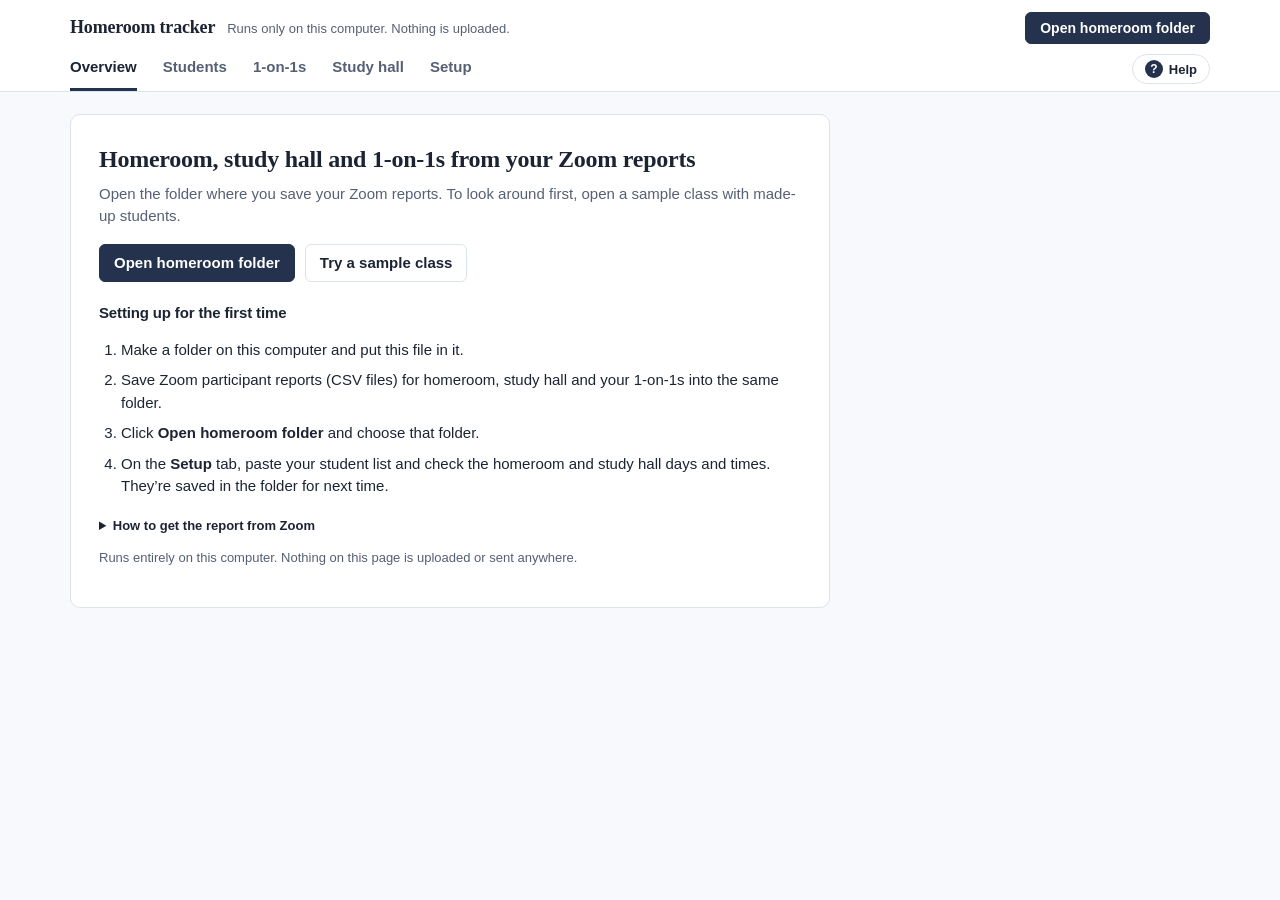
==== commit 9113b5b4: "Homeroom tracker: fixes from testing - A student's Zoom drop-off and rejoin around homeroom or study" ====
--- a/homeroom-tracker.html
+++ b/homeroom-tracker.html
@@ -10,9 +10,7 @@
 :root{
   --paper:#F7F9FC; --surface:#FFFFFF; --line:#DDE3EC; --grid:#E9EDF3;
   --ink:#1C2433; --muted:#566074; --faint:#626B7D; --rule:#A3ACBA; --bar:#24324D;
-  --ok:#1D6F47; --ok-bg:#DFF1E7; --fin:#11636C; --fin-bg:#D8EFF1;
-  --instr:#C9DAF8; --support:#FFF2CC;
-  --loss-before:#CB7E6B; --loss-out:#5346A7; --loss-after:#837120; --loss-absent:#8E3642;
+  --ok:#1D6F47; --ok-bg:#DFF1E7;
   --late:#8F4B00; --late-bg:#FBE8D2;
   --bad:#A8231A; --bad-bg:#FADFDB;
   --focus:#2F6FEB; --btn:#24324D; --btn-ink:#FFFFFF;
@@ -21,19 +19,17 @@
   /* Five text sizes: notes, small text, body, headings, page titles */
   --fs-xs:.75rem; --fs-sm:.8125rem; --fs-md:.9375rem; --fs-lg:1.125rem; --fs-xl:1.5rem;
   /* The Overview's colors: the teacher's own */
-  --ov-engaged:#93C47D; --ov-excused:#6D9EEB; --ov-idle:#FFD966; --ov-away:#C27BA0; --ov-absent:#E06666; --ov-none:#E3E5E8; --ov-ink:#1C2433;
+  --ov-present:#93C47D; --ov-excused:#6D9EEB; --ov-absent:#E06666; --ov-none:#E3E5E8; --ov-ink:#1C2433;
 }
 @media (prefers-color-scheme: dark){
   :root{
     color-scheme:dark;   /* the browser's own boxes, lists and scroll bars are dark too */
     --paper:#121822; --surface:#19212E; --line:#2B3546; --grid:#222B39;
     --ink:#E5E9F1; --muted:#A4AEBF; --faint:#8C96A8; --rule:#4E5A6E; --bar:#A9C2F5;
-    --instr:#2C3D61; --support:#4A4123;
-    --loss-before:#A05B11; --loss-out:#6863B1; --loss-after:#A19500; --loss-absent:#D1717A;
-    --ok:#74D3A2; --ok-bg:#163428; --fin:#7FD3DB; --fin-bg:#14363A; --late:#F2B36B; --late-bg:#3D2A12;
+    --ok:#74D3A2; --ok-bg:#163428; --late:#F2B36B; --late-bg:#3D2A12;
     --bad:#F28B82; --bad-bg:#40201D;
     --focus:#7FA8FF; --btn:#A9C2F5; --btn-ink:#121822;
-    --ov-engaged:#5E8F4B; --ov-excused:#4C78C4; --ov-idle:#C2A23A; --ov-away:#97577A; --ov-absent:#B44A4A; --ov-none:#262F3D; --ov-ink:#10151E;
+    --ov-present:#5E8F4B; --ov-excused:#4C78C4; --ov-absent:#B44A4A; --ov-none:#262F3D; --ov-ink:#10151E;
   }
 }
 *{box-sizing:border-box}
@@ -145,11 +141,10 @@
 .menu.formmenu .pop{width:460px;padding:12px 14px;gap:8px;font-size:var(--fs-sm)}
 .formmenu label{display:grid;gap:3px;font-weight:600}
 .formmenu label input{font-weight:400}
-.menumsg{min-height:1.4em;color:var(--bad)}
+.menumsg{height:1.5em;line-height:1.5em;overflow:hidden;white-space:nowrap;text-overflow:ellipsis;color:var(--bad)}
 
 /* Tables */
 .tablewrap{background:var(--surface);border:1px solid var(--line);border-radius:10px;overflow-x:auto}
-.tablewrap.schwrap{overflow:visible}
 table.sum{width:100%;border-collapse:collapse;font-size:var(--fs-md)}
 table.sum th{font-size:var(--fs-sm);color:var(--muted);font-weight:600;text-align:left;padding:10px 12px 8px;border-bottom:1px solid var(--line);white-space:nowrap}
 table.sum td{padding:10px 12px;border-bottom:1px solid var(--grid);vertical-align:middle}
@@ -229,14 +224,6 @@
 .mlist .txt{min-width:0;overflow-wrap:anywhere}
 
 /* Study hall switch: a menu that asks for the date, opening over the page */
-.shgrid th.shc,.shgrid td.shc{text-align:center;padding-left:4px;padding-right:4px;min-width:52px}
-.shgrid th.shc{font-size:var(--fs-xs);line-height:1.25}
-.shgrid th.shc span{display:block;color:var(--muted);font-weight:500}
-.shgrid th.shc .shn{color:var(--ink);font-weight:700;margin-top:2px}
-.shgrid .shc.next{background:var(--paper)}
-.shgrid th.shc.next{color:var(--focus)}
-.shgrid .shbox{display:inline-flex;align-items:center;justify-content:center;width:30px;height:24px;border-radius:4px;cursor:pointer}
-.shgrid .shbox input{width:16px;height:16px;margin:0;accent-color:var(--focus);cursor:pointer}
 .shmenu > summary{display:inline-flex;align-items:center;gap:8px;height:30px;padding:0 6px 0 2px;cursor:pointer;border-radius:999px;font-size:var(--fs-sm);font-weight:600;color:var(--ink)}
 .shmenu > summary:hover .swt{box-shadow:0 0 0 3px var(--grid)}
 .swt{position:relative;display:inline-block;width:36px;height:20px;border-radius:999px;background:var(--rule);flex:none}
@@ -286,19 +273,10 @@
 .printonly{display:none}
 
 /* Overview grid: the teacher's colors */
-.c-engaged{background:var(--ov-engaged)} .c-excused{background:var(--ov-excused)} .c-idle{background:var(--ov-idle)}
-.c-away{background:var(--ov-away)} .c-absent{background:var(--ov-absent)}
+.c-present{background:var(--ov-present)} .c-excused{background:var(--ov-excused)} .c-absent{background:var(--ov-absent)}
 .c-none,.c-extra{background:var(--ov-none)}
-.c-noclass{background:var(--surface);color:var(--muted)} .c-missing{background:var(--surface);color:var(--late)} .c-later{background:var(--surface)}
-.c-none,.c-extra,.c-noclass,.c-missing,.c-later{--ov-ink:var(--ink)}
-.c-noclass .ovb{color:inherit}
-.dstrip i.c-noclass{border:1px dashed var(--line);color:var(--muted)}
-.nc1{display:flex;flex-wrap:wrap;align-items:center;gap:6px 10px}   /* one date with no report: the sentence, then its select and button on the same line */
-.nclist{list-style:none;margin:6px 0 0;padding:0}
-.nclist li{display:flex;flex-wrap:wrap;gap:8px;align-items:center;padding:3px 0}
-.nclist li > span:first-child{min-width:8.5em}
-.nclist select,.nc1 select,.ovdpop select,.extraform select,.extraform input{border:1px solid var(--line);background:var(--paper);border-radius:6px;padding:4px 6px;font-size:var(--fs-sm);color:var(--ink)}
-.extraform{display:flex;flex-wrap:wrap;gap:8px;align-items:center;margin-top:8px}   /* marks on these days use the page ink, so they show in dark mode too */
+.c-missing{background:var(--surface);color:var(--late)} .c-later{background:var(--surface)}
+.c-none,.c-extra,.c-missing,.c-later{--ov-ink:var(--ink)}   /* marks on these days use the page ink, so they show in dark mode too */
 .dstrip i.c-missing,.dstrip i.c-later{box-shadow:inset 0 0 0 1px var(--line)}
 .dstrip i.c-missing{color:var(--late)}
 .dstrip i.c-extra::after{content:"";position:absolute;inset:3px;border:1.5px dashed var(--ink);border-radius:2px}
@@ -309,17 +287,6 @@
 .ovkey b{color:var(--ink)}
 .ovkh{min-width:4.6em;color:var(--ink);font-weight:600}
 .ovkend{margin-left:auto}
-/* Quick mark: the key turns into the marks to pick from, in the same three rows, so the grid doesn't move */
-.ovkey.marking{border-left:4px solid var(--focus);padding-left:7px}
-.ovkey.marking .ovkrow{gap:2px 6px}
-.ovkey.marking .ovchip{width:auto}
-.ovkh2{margin-left:8px;color:var(--ink);font-weight:600}
-.ovkey .qmsg{color:var(--late);font-weight:600}
-.ovwrap.marking .ovb[data-ovcell]{cursor:copy}
-.ovwrap.marking .ovb[data-ovcell]:hover{box-shadow:inset 0 0 0 2px var(--focus)}
-.ovdropped{display:flex;align-items:center;gap:5px;font-size:var(--fs-xs);font-weight:500;color:var(--muted);margin-bottom:10px;cursor:pointer}
-.ovmarkbtn{min-width:9em}   /* fits "Done marking" too, so the button keeps its width */
-#tab-overview .toolbar .search{width:150px}   /* room for Quick mark and Print on the same line */
 .ovsw{display:inline-flex;align-items:center;justify-content:center;width:14px;height:14px;border-radius:2px;font-style:normal;font-size:var(--fs-xs);border:1px solid var(--line);position:relative}
 .ovsw.ovnote-k{background:linear-gradient(225deg,var(--ink) 0 4px,var(--surface) 4px)}
 .ovsw.c-extra::after{content:"";position:absolute;inset:1px;border:1.5px dashed var(--ink);border-radius:1px}
@@ -355,12 +322,6 @@
 .ovc.sel .ovb,.ov1c.sel .ovb{outline:3px solid var(--ink);outline-offset:-3px;box-shadow:inset 0 0 0 5px var(--surface)}
 .c-extra .ovb::after{content:"";position:absolute;inset:3px;border:1.5px dashed var(--ov-ink);border-radius:2px;pointer-events:none}
 .c-missing .ovb,.c-later .ovb{color:inherit}
-.ovm{font-size:var(--fs-xs);color:var(--ov-ink)}
-.ovb .ovm{position:absolute;right:2px;bottom:1px;line-height:1;font-size:.66rem}
-.ovkey .ovm{color:var(--ink)}
-.ovmsg{display:flex;align-items:center;height:26px;margin:10px 0 0;padding:0 6px;gap:7px;font-size:var(--fs-sm)}
-.ovmsg input{width:14px;height:14px;margin:0;accent-color:var(--focus)}
-@media (prefers-color-scheme: dark){ .ovmsg input{color-scheme:dark} }   /* a dark box, like the letters' boxes beside it */
 .ovn,.dstrip .dn{position:absolute;top:0;right:0;width:0;height:0;border-top:7px solid var(--ov-ink);border-left:7px solid transparent}
 .ovt td.ov1c{position:sticky;right:0;z-index:1;background:var(--surface);border-left:1px solid var(--line);width:136px;min-width:136px}
 .ov1c .ovb{justify-content:flex-start;padding:0 10px;color:var(--ink);font-weight:500;white-space:nowrap}
@@ -370,12 +331,12 @@
 .ov1c.left .ovb{color:var(--muted)}
 /* The day editor and the 1-on-1 box: every part is there on every day (one that doesn't apply is turned off, not
    left out), so the box is the same size on every day and when anything in it is pressed. */
-.ovpop{position:absolute;z-index:10;width:480px;background:var(--surface);border:1px solid var(--line);border-radius:10px;box-shadow:0 8px 28px rgba(0,0,0,.18);padding:14px 16px;font-size:var(--fs-sm)}
+.ovpop{position:absolute;z-index:10;width:500px;background:var(--surface);border:1px solid var(--line);border-radius:10px;box-shadow:0 8px 28px rgba(0,0,0,.18);padding:14px 16px;font-size:var(--fs-sm)}
 .ovpop-h{display:flex;flex-wrap:nowrap;align-items:baseline;gap:4px 10px;white-space:nowrap;min-width:0}
 .ovpop-h b{font-size:var(--fs-md)}
 .ovpop-h .muted{overflow:hidden;text-overflow:ellipsis;min-width:0}
 .ovx{margin-left:auto}
-.ovfacts{min-height:1.5em;margin:6px 0 10px}
+.ovfacts{height:6.4em;overflow-y:auto;margin:6px 0 10px;overscroll-behavior:contain}
 .ovcols{display:grid;grid-template-columns:230px 1fr;gap:0 20px}
 .ovgrp{display:flex;flex-direction:column}
 .ovchip,.ovlet{display:inline-flex;align-items:center;gap:6px;border:0;background:none;border-radius:5px;padding:0 6px;font-size:var(--fs-sm);cursor:pointer;color:var(--ink);width:100%;height:26px;justify-content:flex-start}
@@ -387,301 +348,14 @@
 .ovlet[aria-pressed="true"] .tbox::after{content:'';width:4px;height:8px;border:solid #fff;border-width:0 2px 2px 0;transform:rotate(45deg) translate(-1px,-1px)}
 .ovset{display:inline-block;width:6px;height:6px;border-radius:50%;margin-left:2px}
 .ovset.on{background:var(--focus)}
+.ovhint{margin:8px 6px 0;height:4.2em}
 .ovnoteb{display:grid;grid-template-columns:auto 1fr;align-items:center;gap:10px;margin:10px 0 6px}
 .ovnoteb input{border:1px solid var(--line);background:var(--paper);border-radius:6px;padding:5px 8px;font-size:var(--fs-sm)}
 .ovpop-f{display:flex;flex-wrap:wrap;gap:6px 16px;margin-top:6px}
-.ov1pop{width:720px}
-.ov1facts{display:flex;align-items:baseline;gap:4px 14px;flex-wrap:wrap;min-height:2.2em;margin:6px 0 4px}
-.ov1list{min-height:236px;border-top:1px solid var(--grid);border-bottom:1px solid var(--grid);margin-bottom:10px}
-/* One 1-on-1 in a list: date, time, what's known about it, then Held / Missed / Canceled and Edit */
-.occlist{list-style:none;margin:0;padding:0}
-.occlist li{display:grid;grid-template-columns:7.4em 5.6em minmax(0,1fr) auto;gap:4px 12px;align-items:center;padding:4px 0;border-bottom:1px solid var(--grid);font-size:var(--fs-sm);min-height:37px}
-.occlist.named li{grid-template-columns:minmax(8em,11em) 7.4em 5.6em minmax(0,1fr) auto}
-.occlist li:last-child{border-bottom:0}
-.occlist li.none{display:block;color:var(--muted);min-height:0;padding:8px 0}
-.occlist .when{font-weight:600}
-.occlist .what{min-width:0;color:var(--muted);overflow-wrap:anywhere}
-.occlist .acts{display:grid;grid-template-columns:auto 5.6em 2.6em;align-items:center;gap:12px;justify-items:start}
-.occlist li.st-canceled .when,.occlist li.st-canceled .tm{color:var(--muted);text-decoration:line-through}
-.chip.held{background:var(--ok-bg);color:var(--ok)}
-.chip.missed{background:var(--bad-bg);color:var(--bad)}
-.chip.canceled{background:var(--grid);color:var(--muted)}
-.chip.unmarked{background:var(--late-bg);color:var(--late)}
-.chip.today{background:var(--grid);color:var(--ink)}
-.markseg{display:inline-flex;border:1px solid var(--line);border-radius:6px;overflow:hidden;background:var(--surface)}
-.markseg button{border:0;background:none;height:26px;padding:0 9px;font-size:var(--fs-xs);font-weight:600;color:var(--muted);cursor:pointer}
-.markseg button + button{border-left:1px solid var(--line)}
-.markseg button:hover:not(:disabled){background:var(--grid);color:var(--ink)}
-.markseg button:disabled{color:var(--faint);opacity:.45;cursor:default}
-.markseg button[aria-pressed="true"].v-held{background:var(--ok-bg);color:var(--ok)}
-.markseg button[aria-pressed="true"].v-missed{background:var(--bad-bg);color:var(--bad)}
-.markseg button[aria-pressed="true"].v-canceled{background:var(--grid);color:var(--ink)}
-.menu.occmenu .pop,.menu.schmenu .pop{left:auto;right:0;width:470px;padding:12px 14px;gap:8px;font-size:var(--fs-sm)}
-.occmenu .row3,.schmenu .row3{display:flex;gap:10px;align-items:flex-end}
-.occmenu label,.schmenu label{display:grid;gap:3px;font-weight:600}
-.occmenu input,.occmenu select,.schmenu input,.schmenu select{border:1px solid var(--line);background:var(--paper);border-radius:6px;padding:3px 7px;font-weight:400;height:30px}
-.occmenu .grow{flex:1}
-.menumsg:empty{display:none}
-.menumsg{color:var(--bad);font-weight:600}
-.daygrp{font-size:var(--fs-sm);font-weight:700;margin:12px 0 2px;color:var(--ink)}
-.daygrp:first-child{margin-top:0}
-.markpanel{border-left:4px solid var(--late)}
-.markpanel .acts-top{display:flex;align-items:baseline;gap:12px;flex-wrap:wrap;margin-bottom:6px}
-.schtxt{font-weight:600}
-.chip.moved{background:var(--grid);color:var(--ink)}
-.rsquick{display:flex;flex-wrap:wrap;gap:6px;align-items:center}
-.rsquick .btn{font-weight:500}
-.occmenu .pop p.lead{margin:0;color:var(--ink);font-weight:600}
-details.day{background:var(--surface);border:1px solid var(--line);border-radius:10px;margin-bottom:8px}
-details.day > summary{list-style:none;cursor:pointer;padding:12px 20px;display:flex;flex-wrap:wrap;align-items:center;gap:6px 16px}
-/* On a desktop screen a closed day is one line in three columns: the date, who came and when, and the counts. Dates on
-   days with no class line up under the other dates. Printed pages and narrow windows keep the wrapping line. */
-@media screen and (min-width: 821px){ details.day > summary{display:grid;grid-template-columns:10px minmax(0,1fr) max-content;grid-template-areas:"a t c" "a s c";gap:2px 16px}
-  details.day > summary::before{grid-area:a} details.day > summary h2{grid-area:t} details.day > summary .sub{grid-area:s} details.day > summary .counts{grid-area:c}
-  details.day .counts{flex-wrap:nowrap} details.day .sub{white-space:nowrap;overflow:hidden;text-overflow:ellipsis} }
-details.day > summary::-webkit-details-marker{display:none}
-details.day > summary::before{content:"";width:8px;height:8px;border-right:2px solid var(--muted);border-bottom:2px solid var(--muted);transform:rotate(-45deg);align-self:center;margin-right:2px;transition:transform .15s}
-details.day[open] > summary::before{transform:rotate(45deg)}
-.day h2{font-size:var(--fs-lg)}
-.day .sub{color:var(--muted);font-size:var(--fs-sm)}
-.counts{display:flex;flex-wrap:wrap;gap:6px;width:auto;padding-left:0}
-.count{font-size:var(--fs-sm);font-weight:600;border-radius:999px;padding:2px 10px}
-/* The day boxes keep one width each, so they line up from day to day; a box with 0 is faded. */
-.counts .count{box-sizing:border-box;text-align:center;font-variant-numeric:tabular-nums;white-space:nowrap}
-.counts .k-full{width:7.4em} .counts .k-fin{width:9.2em} .counts .k-late{width:5.4em} .counts .k-early{width:8.2em} .counts .k-drop{width:9.6em} .counts .k-absent{width:6.8em}
-.counts .count.zero{background:transparent;color:var(--faint);box-shadow:inset 0 0 0 1px var(--grid)}
-.day-body{padding:0 20px 18px}
-.k-full{background:var(--ok-bg);color:var(--ok)}
-.s-in{background:var(--bar)} .s-before{background:var(--loss-before)} .s-out{background:var(--loss-out)}
-.k-fin{background:var(--fin-bg);color:var(--fin)}
-.k-late{background:var(--late-bg);color:var(--late)}
-.k-missed,.k-early{background:var(--bad-bg);color:var(--bad)}
-.k-soft{background:var(--soft-bg);color:var(--soft)}
-.k-drop{background:var(--drop-bg);color:var(--drop)}
-.k-absent{background:var(--bad);color:var(--surface)}
-.k-extra{background:var(--grid);color:var(--muted)}
-.k-exc{background:var(--surface);color:var(--muted);box-shadow:inset 0 0 0 1px var(--line)}
-.note-txt{display:block;font-size:.8rem;color:var(--ink);font-style:italic;line-height:1.35;margin-top:2px}
-input.note{border:1px solid var(--line);background:var(--paper);border-radius:6px;padding:3px 7px;font-size:.82rem;width:100%;margin-top:4px}
-.grid-head,.row{display:grid;grid-template-columns:minmax(170px,1.25fr) minmax(240px,2.6fr) 74px 74px minmax(190px,1.45fr);gap:0 14px;align-items:center}
-.grid-head{font-size:var(--fs-xs);color:var(--muted);padding:6px 0 6px;border-bottom:1px solid var(--line);font-weight:600}
-.row{padding:8px 0;border-bottom:1px solid var(--grid)}
-.row:last-child{border-bottom:0}
-.who b{font-weight:600}
-.who .meta{display:block;font-size:var(--fs-sm);color:var(--muted);line-height:1.35}
-.time{font-size:var(--fs-md)}
-.time.none{color:var(--faint)}
-.chips{display:flex;flex-wrap:wrap;gap:5px;align-items:center}
-.chips .acts{display:flex;flex-wrap:wrap;gap:5px 10px;align-items:center;flex-basis:100%}
-.row > .chips{align-self:start}
-.chip{font-size:var(--fs-sm);font-weight:600;border-radius:5px;padding:2px 8px;white-space:nowrap}
-.quiet{font-size:var(--fs-sm);color:var(--muted)}   /* "Present full time" on a day's row, so the exceptions are what stand out */
-.linkish{background:none;border:0;padding:0;color:var(--muted);text-decoration:underline;text-underline-offset:2px;cursor:pointer;font-size:var(--fs-sm)}
-.linkish:hover{color:var(--ink)}
-
-/* Timeline: the class block drawn like a strip of graph paper */
-.axis{position:relative;height:16px}
-.axis span{position:absolute;transform:translateX(-50%);font-size:var(--fs-xs);color:var(--muted);white-space:nowrap}
-.tl{position:relative;height:22px;border-radius:4px;background:var(--paper);border:1px solid var(--grid);overflow:hidden}
-.tl .band{position:absolute;top:0;bottom:0}
-.tl .band.instruction{background:var(--instr)}
-.tl .band.support{background:var(--support)}
-.tl .tick{position:absolute;top:0;bottom:0;width:1px;background:var(--line);opacity:.9}
-.tl .tick.half{opacity:.45}
-.tl .bar{position:absolute;top:7px;height:8px;border-radius:2px;background:var(--bar)}
-
-.subhead{font-family:var(--serif);font-size:var(--fs-lg);margin:20px 0 6px}
-.mini{display:grid;grid-template-columns:minmax(170px,1.25fr) minmax(240px,2.6fr) 74px 74px minmax(190px,1.45fr);gap:6px 14px;align-items:center;padding:7px 0;border-bottom:1px solid var(--grid)}
-.mini:last-child{border-bottom:0}
-.mini > :nth-child(3){grid-column:3 / -1}
-.mini .act{display:flex;flex-wrap:wrap;gap:6px;align-items:center}
-.mini select{border:1px solid var(--line);background:var(--surface);border-radius:6px;padding:3px 6px;max-width:210px;font-size:.84rem}
-.files{font-size:var(--fs-sm);color:var(--faint);margin-top:12px}
-.tgl{display:inline-flex;align-items:center;gap:7px;background:none;border:0;padding:2px 0;font:inherit;font-size:.86rem;color:var(--ink);cursor:pointer}
-:is(.tgl,.ovlet) .tbox{width:14px;height:14px;border:1.5px solid var(--muted);border-radius:3px;display:inline-flex;align-items:center;justify-content:center;flex:none}
-:is(.tgl,.ovlet)[aria-pressed="true"] .tbox{background:var(--focus);border-color:var(--focus)}
-:is(.tgl,.ovlet)[aria-pressed="true"] .tbox::after{content:'';width:4px;height:8px;border:solid #fff;border-width:0 2px 2px 0;transform:rotate(45deg) translate(-1px,-1px)}
-.tgl:focus-visible{outline:2px solid var(--focus);outline-offset:2px;border-radius:3px}
-:root{--viz-1:#2a78d6;--viz-2:#eb6834}
-@media (prefers-color-scheme: dark){ :root{--viz-1:#3987e5;--viz-2:#d95926} }
-.rptpick{margin-bottom:14px;padding:12px 18px}
-.rptrow{display:flex;flex-wrap:wrap;align-items:center;gap:10px 14px}
-.rptlab{font-weight:600;font-size:var(--fs-sm)}
-.rtile{background:var(--surface);border:1px solid var(--line);border-radius:10px;padding:10px 14px;min-width:0}
-.rt-l{font-size:var(--fs-sm);color:var(--muted)}
-.rt-v{font-size:var(--fs-xl);font-weight:600;line-height:1.3}
-.rt-d{font-size:var(--fs-xs);color:var(--muted)}
-.rt-c{font-size:var(--fs-xs);border-top:1px solid var(--grid);margin-top:6px;padding-top:4px}
-.rgrid{display:grid;grid-template-columns:repeat(2,minmax(0,1fr));gap:12px}
-.rcard{margin:0;background:var(--surface);border:1px solid var(--line);border-radius:10px;padding:14px 18px 12px;min-width:0}
-.rcard.wide{grid-column:1 / -1}
-.rcard h3{margin:0;font-size:var(--fs-md)}
-.rcard figcaption p{margin:2px 0 10px}
-svg.viz{display:block;width:100%;height:auto;overflow:visible}
-svg.viz:focus{outline:none} svg.viz:focus-visible{outline:2px solid var(--focus);outline-offset:2px;border-radius:4px}
-.vgrid{stroke:var(--grid);stroke-width:1;vector-effect:non-scaling-stroke}
-.vaxis{stroke:var(--rule);stroke-width:1;vector-effect:non-scaling-stroke}
-.vtick{fill:var(--muted);font-size:12px}
-.vcol .vtick{font-size:11px}
-.vval{fill:var(--ink);font-size:11px;font-weight:600}
-.vend{fill:var(--ink);font-size:12px;font-weight:600}
-.vln{fill:none;stroke-width:2;stroke-linejoin:round;stroke-linecap:round;vector-effect:non-scaling-stroke}
-.vdot,.vxd{stroke:var(--surface);stroke-width:2;vector-effect:non-scaling-stroke}
-.vxh{stroke:var(--muted);stroke-width:1;stroke-dasharray:3 3;vector-effect:non-scaling-stroke}
-.vhit{fill:transparent}
-.vline{cursor:crosshair}
-.vmark{outline:none;cursor:default}
-.vmark:hover .vhit,.vmark:focus-visible .vhit{fill:var(--grid)}
-.vmark:focus-visible .vhit{stroke:var(--focus);stroke-width:2;vector-effect:non-scaling-stroke}
-.vlegend{display:flex;flex-wrap:wrap;gap:4px 18px;font-size:var(--fs-sm);color:var(--muted);margin:0 0 6px}
-.vlegend span{display:inline-flex;align-items:center;gap:6px}
-.vkey{display:inline-block;width:12px;height:12px;border-radius:2px}
-.vrows{list-style:none;margin:0;padding:0;display:grid;gap:8px}
-.vrows li{display:grid;grid-template-columns:12px minmax(0,1fr) auto;gap:3px 8px;align-items:center;font-size:var(--fs-sm);border-radius:4px;outline:none}
-.vrows li:hover,.vrows li:focus-visible{background:var(--grid);box-shadow:0 0 0 4px var(--grid)}
-.vrows li:focus-visible{box-shadow:0 0 0 4px var(--grid),0 0 0 6px var(--focus)}
-.vrn{min-width:0;overflow:hidden;text-overflow:ellipsis;white-space:nowrap}
-.vrv{grid-row:1;grid-column:3;text-align:right;white-space:nowrap;color:var(--muted)}
-.vrv b{color:var(--ink);font-weight:600}
-.vrt{grid-row:2;grid-column:2 / -1;height:8px;border-radius:4px;background:var(--grid);overflow:hidden}
-.vrf{display:block;height:100%;border-radius:4px}
-.vtab{margin-top:10px}
-.vtab > summary{cursor:pointer;color:var(--muted);font-size:var(--fs-sm);width:max-content}
-.vtab .tablewrap{margin-top:6px}
-.viztip{position:fixed;z-index:40;left:0;top:0;max-width:300px;pointer-events:none;background:var(--surface);color:var(--ink);border:1px solid var(--line);border-radius:8px;box-shadow:0 6px 20px rgba(0,0,0,.18);padding:7px 10px;font-size:var(--fs-sm);line-height:1.4}
-.viztip b{display:block;font-weight:600;margin-bottom:2px}
-table.rpt td:first-child{white-space:nowrap}
-table.sum.rpt th{white-space:normal}
-table.rpt tr.rptall td{font-weight:600;border-top:1px solid var(--line)}
-.counts .k-dismissed{width:9.2em} .counts .k-present{width:7.4em}
-.s-in{background:var(--bar)} .s-before{background:var(--loss-before)} .s-out{background:var(--loss-out)} .s-after{background:var(--loss-after)} .s-absent{background:var(--loss-absent)}
-.ksw{display:inline-block;width:12px;height:12px;border-radius:2px}
-.tl .band.hr{background:var(--instr)} .tl .band.sh{background:var(--support)}
-.sw{display:inline-block;width:14px;height:10px;border-radius:2px;vertical-align:-1px;margin-right:6px} .sw.hr{background:var(--instr)} .sw.sh{background:var(--support)} .sw.p{background:var(--bar);height:6px}
-.legend{display:flex;flex-wrap:wrap;gap:4px 16px;font-size:var(--fs-sm);color:var(--muted)}
-.noclasscard{border:1px dashed var(--line);border-radius:10px;padding:12px 20px 12px 46px;margin-bottom:8px;color:var(--muted);display:flex;flex-wrap:wrap;align-items:center;gap:6px 16px}
-.noclasscard b{color:var(--ink);font-family:var(--serif);font-size:var(--fs-lg)}
-.rtiles .rtile .rt-v{font-size:var(--fs-xl)}
-/* The Days tab on a narrow screen (the intervention tracker's): each row stacks, the timeline under the name */
-@media screen and (max-width: 820px){
-  .grid-head{display:none}
-  .row{grid-template-columns:1fr auto auto;gap:6px 12px;padding:12px 0}
-  .row .who{grid-column:1 / -1}
-  .row .tlc{grid-column:1 / -1}
-  .row .time::before{content:attr(data-label) " ";color:var(--muted);font-size:.78rem}
-  .row .chips{grid-column:1 / -1}
-  .mini{grid-template-columns:1fr}
-  .mini > :nth-child(3){grid-column:auto}
-  .legend{margin-left:0}
-  .counts{padding-left:0}
-  details.day > summary{padding:12px 14px}
-  .day-body{padding:0 14px 14px}
-  .counts .count{width:auto !important}
-}
-/* IEP, 504, ML and caught-cheating tags by the student's name, their box, and the editor (from the intervention tracker) */
-.plantag{display:inline-block;flex:none;font-size:var(--fs-xs);font-weight:700;line-height:1;padding:2px 4px;border-radius:4px;border:1px solid currentColor;color:var(--bar);vertical-align:1px;white-space:nowrap}
-.ovnm{display:flex;align-items:center;gap:6px;min-width:0}
-.plantag.mltag{color:var(--fin)}
-button.plantag{background:none;font-family:inherit;cursor:pointer;margin:0}
-button.plantag:hover,button.plantag[aria-expanded="true"]{background:color-mix(in srgb, currentColor 14%, transparent)}
-.tagpop{position:absolute;z-index:30;width:320px;max-height:60vh;overflow:auto;box-sizing:border-box;background:var(--surface);color:var(--ink);border:1px solid var(--line);border-radius:10px;box-shadow:0 8px 28px rgba(0,0,0,.18);padding:10px 14px 12px;font-size:var(--fs-sm)}
-.tagpop[hidden]{display:none}
-.tagpop-h{display:flex;align-items:baseline;gap:10px;margin-bottom:4px}
-.tagpop-h .linkish{margin-left:auto}
-.tagpop-s{display:flex;gap:8px;align-items:flex-start;margin:8px 0}
-.tagpop-s .plantag{margin-top:1px}
-.tagpop ul{margin:2px 0 0;padding-left:18px}
-.tagpop p{margin:2px 0 0}
-.plantag.cheattag{color:var(--bad)}
-.ovt th.ovname .ovnm .name-btn{min-width:0}
-.ovt th.ovname .ovnm{max-width:202px}   /* a long name shortens with … so its tags still show */
-.nmtag{display:inline-flex;align-items:center;gap:6px;min-width:0}
-.planbox{display:grid;gap:6px}
-.planrow{display:flex;gap:10px;align-items:flex-start}
-.planset{border:1px solid var(--line);border-radius:6px;margin:0;padding:6px 10px 10px;display:grid;gap:8px}
-.planset legend{font-weight:600;padding:0 4px}
-.mlrow{display:flex;flex-wrap:wrap;gap:8px 18px;align-items:center}
-.mlrow label{display:inline-flex;gap:6px;align-items:center}
-.mlrow input[type=text]{width:9em;height:28px;border:1px solid var(--line);border-radius:6px;background:var(--paper);color:var(--ink);padding:0 7px}
-.showmenu > summary{display:block;width:10.5em;height:30px;line-height:30px;padding:0 12px;overflow:hidden;white-space:nowrap;text-overflow:ellipsis;cursor:pointer;color:var(--muted);font-weight:600;font-size:var(--fs-sm);border:1px solid var(--line);border-radius:6px;background:var(--surface);box-sizing:border-box}
-.showmenu > summary.on{background:var(--bar);border-color:var(--bar);color:var(--btn-ink)}
-.showmenu .pop{width:430px;padding:12px 14px;display:grid;gap:10px;font-size:var(--fs-sm)}
-.shrow{display:flex;flex-wrap:wrap;gap:4px 14px;align-items:center}
-.shrow b{width:100%}
-.shrow label,.shunder{display:inline-flex;gap:6px;align-items:center}
-.shunder input[type=number]{width:56px;height:26px;border:1px solid var(--line);border-radius:6px;background:var(--paper);color:var(--ink);padding:0 6px}
-.nmtag{display:inline-flex;align-items:center;gap:6px;min-width:0}
-.ovpop-h .plantag{align-self:center}
-.planbox{margin:8px 0 2px;font-size:var(--fs-sm)}
-.planbox .plantag{margin-top:2px}
-.planacc{margin:2px 0 0;padding-left:18px;columns:2;column-gap:32px}
-.planacc li{break-inside:avoid}
-.menu.planmenu .pop{left:auto;right:0;width:440px;padding:12px 14px;display:grid;gap:8px;font-size:var(--fs-sm)}
-.planradios{display:flex;gap:18px}
-.planradios label{display:inline-flex;gap:6px;align-items:center}
-.planacclabel{display:grid;gap:4px;font-weight:600}
-.planform textarea{min-height:130px;font-weight:400}
-.planmsg{margin:0;min-height:1.4em;color:var(--bad)}
-.menu .item{background:none;border:0;text-align:left;padding:7px 10px;border-radius:6px;cursor:pointer;font-size:var(--fs-md);color:var(--ink)}
-.menu .item:hover,.menu .item:focus-visible{background:var(--paper)}
-.menu .inc{border-top:1px solid var(--grid);margin-top:4px;padding:8px 10px 4px;font-size:var(--fs-sm);color:var(--muted);display:flex;flex-direction:column;gap:4px}
-.inc label{display:inline-flex;gap:6px;align-items:center}
-.hist{width:100%;border-collapse:collapse;font-size:.84rem}
-.hist td,.hist th{padding:5px 8px;border-bottom:1px solid var(--grid);text-align:left;vertical-align:top}
-.hist th{font-size:.74rem;color:var(--muted);font-weight:600}
-.calwrap{max-width:760px}
-table.cal{border-collapse:separate;border-spacing:4px;width:100%;table-layout:fixed}
-table.cal th{font-size:.76rem;color:var(--muted);font-weight:600;text-align:center;padding:2px}
-table.cal th.wk{width:4.6em;text-align:left}
-table.cal td{height:50px;border-radius:6px;text-align:center;vertical-align:middle;position:relative;padding:0;font-size:.95rem;font-weight:700}
-.cal .dn{position:absolute;top:3px;left:5px;font-size:.64rem;font-weight:500}
-.cal .mn{display:block;font-size:.68rem;font-weight:500;margin-top:1px}
-
-.cal td.c-noclass{border:1px dashed var(--line);color:var(--muted)}
-.cal td.c-missing{border:1px dashed var(--late);color:var(--late)}
-.cal td.c-off{color:var(--faint)}
-.cal td.c-pending{border:1px solid var(--grid);color:var(--faint)}
-.cal td{color:var(--ov-ink)}
-.cal td.c-none,.cal td.c-later{color:var(--faint)}
-.cal .kd{display:block;font-size:.6rem;font-weight:600;letter-spacing:.04em;opacity:.8}
-.cal td .ovm{position:absolute;right:4px;bottom:3px;font-size:.66rem}
-.cal td button.calb{all:unset;position:absolute;inset:0;cursor:pointer;border-radius:6px}
-.cal td button.calb:hover{box-shadow:inset 0 0 0 2px rgba(0,0,0,.25)}
-.cal td button.calb:focus-visible{outline:2px solid var(--focus);outline-offset:1px}
-.cal tfoot td{height:auto;font-size:.76rem;font-weight:500;color:var(--muted);padding-top:4px}
-textarea.family{width:100%;min-height:240px;font-size:.92rem;line-height:1.5;border:1px solid var(--line);border-radius:8px;background:var(--paper);color:var(--ink);padding:10px 12px}
-.ruled{border-bottom:1px solid #999;height:26px}
-.notetext{white-space:pre-wrap;font-size:1rem;line-height:1.55;margin-top:14px}
-#printArea{display:none}
-.caption{font-size:var(--fs-xs);color:var(--muted);margin:4px 0 0}
-.fu .when{color:var(--muted);min-width:4.5em}
-.fuform input[type=text]{flex:1;min-width:200px}
-.repmenu .pop{left:auto;right:0;min-width:260px}
-.fu{list-style:none;margin:0;padding:0}
-.fu li{display:flex;flex-wrap:wrap;gap:6px 12px;align-items:baseline;padding:6px 0;border-bottom:1px solid var(--grid);font-size:var(--fs-sm)}
-.fu .when{font-weight:600;min-width:4.6em}
-.fu .txt{flex:1;min-width:8em;color:var(--muted);overflow-wrap:anywhere}
-.fuform{display:flex;flex-wrap:wrap;gap:8px;align-items:center;margin-top:10px}
-.fuform input,.fuform select{height:30px;border:1px solid var(--line);border-radius:6px;background:var(--paper);color:var(--ink);padding:0 7px;font-size:var(--fs-sm)}
-.fuform input[data-chnote]{flex:1;min-width:14em}
-/* The box for a whole day, opened from its date at the top of the grid */
-.ovdh{all:unset;box-sizing:border-box;display:block;width:100%;cursor:pointer;border-radius:3px}
-.ovdh:hover{background:var(--paper)}
-.ovdh:focus-visible{outline:2px solid var(--focus);outline-offset:-1px}
-.ovt th.dsel .ovdh{box-shadow:inset 0 0 0 2px var(--focus)}
-.ovdpop{position:absolute;z-index:10;width:340px;background:var(--surface);border:1px solid var(--line);border-radius:10px;box-shadow:0 8px 28px rgba(0,0,0,.18);padding:12px 14px;font-size:var(--fs-sm)}
-.ovdpop p{margin:6px 0}
-.ovdpop .actions{margin-top:8px}
-/* The student page's name row: the name, then "Dropped from homeroom?" and "Delete student" at its right end */
-.rname{display:flex;flex-wrap:wrap;align-items:baseline;gap:6px 16px}
-.dropbtns{margin-left:auto;display:inline-flex;align-items:baseline;gap:16px}
-.menu.dropmenu .pop{left:auto;right:0;width:470px;padding:12px 14px;gap:8px;font-size:var(--fs-sm)}
-.rhead .dropmenu .pop p{margin:0;font-size:var(--fs-sm);color:var(--muted)}
-.dropnote{margin:2px 0 6px;font-size:var(--fs-sm) !important;color:var(--late);font-weight:600}
-.dropnote .linkish{font-weight:400}
-
+.ov1pop{width:560px}
+.ov1facts{height:2.9em;margin:6px 0 6px;overflow:hidden}
+.ov1list{height:150px;overflow-y:auto;border-top:1px solid var(--grid);border-bottom:1px solid var(--grid);margin-bottom:10px;overscroll-behavior:contain}
 .ov1pop .logform select{width:11em}
-.logform input[type=time]{width:8.5em}
 .ov1pop .logmsg{height:1.4em;margin:4px 0 0}
 .ovlink{display:flex;flex-wrap:wrap;align-items:center;gap:6px 10px;margin-top:6px}
 .ovlink select{border:1px solid var(--line);background:var(--surface);border-radius:6px;padding:3px 6px;max-width:210px;font-size:var(--fs-sm)}
@@ -713,27 +387,16 @@
   :root{
     --paper:#F7F9FC; --surface:#FFFFFF; --line:#DDE3EC; --grid:#E9EDF3;
     --ink:#1C2433; --muted:#566074; --faint:#8790A0; --rule:#A3ACBA; --bar:#24324D;
-    --ok:#1D6F47; --ok-bg:#DFF1E7; --fin:#11636C; --fin-bg:#D8EFF1; --late:#8F4B00; --late-bg:#FBE8D2; --bad:#A8231A; --bad-bg:#FADFDB;
+    --ok:#1D6F47; --ok-bg:#DFF1E7; --late:#8F4B00; --late-bg:#FBE8D2; --bad:#A8231A; --bad-bg:#FADFDB;
     --focus:#2F6FEB; --btn:#24324D; --btn-ink:#FFFFFF;
-    --ov-engaged:#93C47D; --ov-excused:#6D9EEB; --ov-idle:#FFD966; --ov-away:#C27BA0; --ov-absent:#E06666; --ov-none:#E3E5E8; --ov-ink:#1C2433;
+    --ov-present:#93C47D; --ov-excused:#6D9EEB; --ov-absent:#E06666; --ov-none:#E3E5E8; --ov-ink:#1C2433;
   }
   @page{margin:.5in}
   body{background:#fff}
   main.wrap{padding:0}
-  header.top nav, .folder, .toolbar, .savebar, .helpbtn, .linkish, .noprint, .logform, .logmsg, .notice, #status, #banner, .skip, .ovpop, .ovdpop{display:none !important}
+  header.top nav, .folder, .toolbar, .savebar, .helpbtn, .linkish, .noprint, .logform, .logmsg, .notice, #status, #banner, .skip, .ovpop{display:none !important}
   .printonly{display:block}
   span.printonly{display:inline}
-  body.print-reports header.top, body.print-reports main{display:none !important}
-  body.print-reports #printArea{display:block}
-  .sreport{max-width:none}
-  .sreport + .sreport{break-before:page}
-  .rtiles, .calwrap, .hist tr, .fu li, .occlist li{break-inside:avoid}
-  .cal td{-webkit-print-color-adjust:exact;print-color-adjust:exact}
-  .count, .tl, .tl *, .ksw, .vrt, .vrf, .vkey, svg.viz, .rtile{-webkit-print-color-adjust:exact;print-color-adjust:exact}
-  .rcard, .rtile{break-inside:avoid}
-  .rgrid{gap:10px}
-  .vtab > summary{display:none}
-  details.day{break-inside:avoid-page;border-color:#bbb}
   header.top{display:none}
   h2.ptitle{display:block;font-size:var(--fs-lg);margin:0 0 4px}
   .ovt .ovleft{font-size:.5rem}
@@ -779,11 +442,9 @@
     <div class="tabrow">
       <nav class="tabs" role="tablist" aria-label="Sections">
         <button role="tab" id="t-overview" aria-controls="tab-overview" data-tab="overview" aria-selected="true" title="Every student and every homeroom and study hall day on one grid">Overview</button>
-        <button role="tab" id="t-days" aria-controls="tab-days" data-tab="days" aria-selected="false" title="Each homeroom and study hall: who came, who was late, who left early">Days</button>
         <button role="tab" id="t-students" aria-controls="tab-students" data-tab="students" aria-selected="false" title="Each student’s homeroom and study hall attendance and 1-on-1s">Students</button>
-        <button role="tab" id="t-rpt" aria-controls="tab-rpt" data-tab="rpt" aria-selected="false" title="Attendance reports for a group of students, like only IEP and 504 students">Reports</button>
-        <button role="tab" id="t-meetings" aria-controls="tab-meetings" data-tab="meetings" aria-selected="false" title="Each student’s 1-on-1 schedule, what’s coming up, and meetings to mark">1-on-1s</button>
-        <button role="tab" id="t-study" aria-controls="tab-study" data-tab="study" aria-selected="false" title="The study hall sessions each student should come to">Study hall</button>
+        <button role="tab" id="t-meetings" aria-controls="tab-meetings" data-tab="meetings" aria-selected="false" title="Who’s due for a 1-on-1, and every meeting">1-on-1s</button>
+        <button role="tab" id="t-study" aria-controls="tab-study" data-tab="study" aria-selected="false" title="Who needs study hall, and since when">Study hall</button>
         <button role="tab" id="t-setup" aria-controls="tab-setup" data-tab="setup" aria-selected="false" title="Your students, the homeroom and study hall times, and your data">Setup</button>
       </nav>
       <div class="savebar" id="saveBar"></div>
@@ -795,49 +456,31 @@
   <div id="banner"></div>
   <div id="status" aria-live="polite"></div>
   <section id="tab-overview" role="tabpanel" aria-labelledby="t-overview"></section>
-  <section id="tab-days" role="tabpanel" aria-labelledby="t-days" hidden></section>
   <section id="tab-students" role="tabpanel" aria-labelledby="t-students" hidden></section>
-  <section id="tab-rpt" role="tabpanel" aria-labelledby="t-rpt" hidden></section>
   <section id="tab-meetings" role="tabpanel" aria-labelledby="t-meetings" hidden></section>
   <section id="tab-study" role="tabpanel" aria-labelledby="t-study" hidden></section>
   <section id="tab-setup" role="tabpanel" aria-labelledby="t-setup" hidden></section>
 </main>
 <dialog class="dlg" id="helpDlg" aria-labelledby="helpTitle"></dialog>
-<dialog class="dlg" id="copyDlg" aria-labelledby="copyTitle"></dialog>
-<section id="printArea" aria-hidden="true"></section>
 <input type="file" id="folderInput" webkitdirectory multiple hidden>
-<div id="tagPop" class="tagpop noprint" role="dialog" hidden></div>
-<div id="vizTip" class="viztip noprint" role="status" hidden></div>
 <script>
 'use strict';
 /* ------------------------------------------------------------------
    Everything below runs on this computer. The Content-Security-Policy above blocks every network request.
    Data written: one file, homeroom-tracker-data.json, inside the folder you choose (students, study hall
-   dates, 1-on-1 schedules and marks, marks and notes, settings, linked Zoom names). Zoom reports are only read.
+   dates, 1-on-1s logged by hand, marks and notes, settings, linked Zoom names). Zoom reports are only read.
    ------------------------------------------------------------------ */
 const DATA_FILE = 'homeroom-tracker-data.json';
 const DAYS = ['sunday','monday','tuesday','wednesday','thursday','friday','saturday'];
 const WEEKDAYS = [1, 2, 3, 4, 5];
 const HAS_FSA = typeof window.showDirectoryPicker === 'function';
 const KIND = { hr: 'Homeroom', sh: 'Study hall' };
-// The Overview's colors, in the teacher's own words (the intervention tracker's). Engagement is marked by hand: a day in Zoom
-// starts as "Present and engaged".
-const CAT = { engaged: 'Present and engaged', excused: 'Excusable absence', idle: 'Likely present but not engaging',
-  away: 'Likely not actually present', absent: 'Did not attend' };
-const PRESENT = new Set(['engaged', 'idle', 'away']);   // the three colors that count as attending
-const OV_LET = { L: 'Late or left early', C: 'Camera off' };
-const NOCLASS_REASONS = { holiday:'School holiday', testing:'Testing', canceled:'Class canceled', other:'Other' };
-const FU_HOW = { call:'Called home', message:'Emailed or texted home', student:'Talked with the student', meeting:'Meeting (team or family)', other:'Other' };
+const CAT = { present: 'Present', absent: 'Absent', excused: 'Excused' };
 // What a day on the grid shows, in plain words.
-const CELL = { ...CAT, none: 'Not required', extra: 'Came, not required', noclass: 'No class',
+const CELL = { present: 'Present', absent: 'Absent', excused: 'Excused', none: 'Not required', extra: 'Came, not required',
   missing: 'No Zoom report yet', later: 'Not yet' };
 const MAX_GROUP = 3;   // a Zoom meeting with up to this many students can be a 1-on-1
-// Kinds of cheating for the cheating log, in the order the list shows them (the same as the intervention tracker's).
-const CHEAT_TYPES = { ai: 'Used AI (like ChatGPT)', app: 'Answer app or website (like Photomath)', copy: 'Copied another student', share: 'Shared answers',
-  notes: 'Phone or notes during a test or quiz', someone: 'Someone else did the work', other: 'Other' };
-const ONE_ST = { held: 'Held', missed: 'Missed', canceled: 'Canceled' };
-const EVERY = { 1: 'Every week', 2: 'Every other week', 3: 'Every 3 weeks', 4: 'Every 4 weeks' };
-const ONE_AHEAD = 28;   // scheduled 1-on-1s are listed up to four weeks ahead
+const NEAR = 15;      // minutes before or after class time that still belong to that class in its own report
 
 const $ = (s, el = document) => el.querySelector(s);
 const esc = s => String(s ?? '').replace(/[&<>"']/g, c => ({'&':'&amp;','<':'&lt;','>':'&gt;','"':'&quot;',"'":'&#39;'}[c]));
@@ -883,34 +526,32 @@
   if (a.getFullYear() !== b.getFullYear()) return `${dtf({ ...o, year: 'numeric' }).format(a)} – ${dtf({ ...o, year: 'numeric' }).format(b)}`;
   return `${dtf(o).format(a)} – ${dtf(o).format(b)}, ${b.getFullYear()}`;
 }
+const sinceText = n => n === 0 ? 'today' : n === 1 ? 'yesterday' : `${n} days ago`;
 const daysText = ws => ws.length ? listJoin(ws.map(w => cap(DAYS[w]) + 's'), 5) : 'no days';
 
 /* ---------------- The data file ---------------- */
 function defaultData(){
   return { version: 1,
     settings: { homeroomDay: 1, homeroomStart: '08:30', homeroomEnd: '09:00', studyDays: [2, 4], studyStart: '14:00', studyEnd: '15:00',
-      lateGrace: 5, leaveGrace: 5, oneOnOneMin: 5, teacherName: '', contactLine: '' },
+      lateGrace: 5, leaveGrace: 5, oneOnOneDays: 14, oneOnOneMin: 5, teacherName: '' },
     students: [],    // [{ key, name, added, removed }]: on the list from added, until the day before removed
-    shDays: {},      // { studentKey: ['YYYY-MM-DD', …] } the study hall sessions a student is assigned to
-    oneSched: {},    // { studentKey: [{ from, time, every } | { from, stop: true }] } the standing 1-on-1: on from's weekday at time,
-                     //   every `every` weeks starting on `from`, until the next entry's `from` (a stop entry ends it)
-    oneMarks: {},    // { 'studentKey|YYYY-MM-DD': { st, to, at, note } } one scheduled 1-on-1 (by its scheduled date): held, missed
-                     //   or canceled, and moved to another date (to) or time (at)
-    meetings: {},    // { studentKey: [{ id, date, time, st, note, makeup }] } extra 1-on-1s added by hand (st '' = not marked yet;
-                     //   makeup: the date of the missed meeting it makes up for)
+    studyHall: {},   // { studentKey: [{ from, to }] } needs study hall from `from`; `to` is the first day they don't ("done starting")
+    meetings: {},    // { studentKey: [{ id, date, note }] } 1-on-1s logged by hand
     status: {},      // { 'YYYY-MM-DD|hr|studentKey': { cat, L, note } } a day set by hand (kind hr: homeroom, sh: study hall)
     aliases: {},     // { zoomNameKey: studentKey }
-    ignored: [],     // Zoom names that aren't students
-    cheating: {},    // { studentKey: [{ id, date, type, note }] } times a student was caught cheating (type: a CHEAT_TYPES key)
-    followUps: {},   // { studentKey: [{ id, date, how, text, day }] } (day: the class day a message was about)
-    plans: {},       // { studentKey: { type: 'iep' | '504', acc } } an IEP or 504 plan, and its accommodations one per line
-    ml: {},          // { studentKey: { status: 'ml' | 'rfep', level, sup } } a multilingual learner (with their ELD level) or a
-                     // student reclassified fluent English proficient (RFEP), and supports one per line
-    deletedDays: {},     // { 'YYYY-MM-DD': { date } } dates taken off every tab
-    noClass: {},     // { 'YYYY-MM-DD': { reason } } no homeroom or study hall that date (a holiday, testing…), so it isn't counted
-    extraDays: {} }; // { 'YYYY-MM-DD': { kinds: ['hr' | 'sh'] } } homeroom or study hall added by hand on a date that doesn't usually have it   // { 'YYYY-MM-DD': { date } } dates taken off every tab: no homeroom or study hall, that time in Zoom set aside
-}
-const NUM_SETTINGS = { lateGrace: [0, 60], leaveGrace: [0, 60], oneOnOneMin: [1, 60] };
+    ignored: [] };   // Zoom names that aren't students
+}
+const NUM_SETTINGS = { lateGrace: [0, 60], leaveGrace: [0, 60], oneOnOneDays: [1, 90], oneOnOneMin: [1, 60] };
+// Study hall dates in order, with dates that overlap joined into one.
+function normPeriods(list){
+  const s = [...list].sort((a, b) => a.from.localeCompare(b.from)), out = [];
+  for (const p of s){
+    const last = out[out.length - 1];
+    if (last && (!last.to || p.from <= last.to)){ if (!p.to || !last.to) delete last.to; else if (p.to > last.to) last.to = p.to; }
+    else out.push(p.to ? { from: p.from, to: p.to } : { from: p.from });
+  }
+  return out;
+}
 // Everything read from the data file is checked here, so a damaged or hand-edited file can't break the page.
 // Fields this page doesn't know are dropped, and so are bad dates.
 function withDefaults(d){
@@ -921,8 +562,7 @@
   if (Array.isArray(set.studyDays)) S.studyDays = [...new Set(set.studyDays.map(Number).filter(w => WEEKDAYS.includes(w)))].sort();
   for (const [a, b] of [['homeroomStart', 'homeroomEnd'], ['studyStart', 'studyEnd']]) if (isHm(set[a]) && isHm(set[b]) && set[a] < set[b]){ S[a] = set[a]; S[b] = set[b]; }
   if (typeof set.teacherName === 'string') S.teacherName = set.teacherName.trim().slice(0, 120);
-  if (typeof set.contactLine === 'string') S.contactLine = set.contactLine.trim().slice(0, 200);
-  const out = { version: 1, settings: S, students: [], shDays: {}, meetings: {}, status: {}, aliases: {}, ignored: [], deletedDays: {}, noClass: {}, extraDays: {}, oneSched: {}, oneMarks: {}, cheating: {}, followUps: {}, plans: {}, ml: {} }, seen = new Set();
+  const out = { version: 1, settings: S, students: [], studyHall: {}, meetings: {}, status: {}, aliases: {}, ignored: [] }, seen = new Set();
   for (const x of Array.isArray(d.students) ? d.students : []){
     const s = obj(x), name = typeof s.name === 'string' ? s.name.replace(/\s+/g, ' ').trim().slice(0, 120) : '', key = normKey(typeof s.key === 'string' && s.key ? s.key : name);
     if (!name || !key || seen.has(key)) continue;
@@ -932,64 +572,23 @@
     if (isDk(s.removed)) st.removed = s.removed;
     out.students.push(st);
   }
-  for (const [k, v] of Object.entries(obj(d.shDays))) if (k && Array.isArray(v)){
-    const ds = [...new Set(v.filter(isDk))].sort(); if (ds.length) out.shDays[k] = ds;
-  }
-  // From before sessions were assigned one by one: "needs study hall from … to …" becomes each study hall day in those dates
-  // (an open-ended one, through the end of this week).
-  for (const [k, v] of Object.entries(obj(d.studyHall))) if (k && Array.isArray(v) && !out.shDays[k]){
-    const ds = [], end = addDays(weekKey(todayDk()), 6);
-    for (const per of v.map(obj).filter(x => isDk(x.from))){
-      const to = isDk(per.to) ? addDays(per.to, -1) : end;
-      for (let dk = per.from, i = 0; dk <= to && i < 1500; dk = addDays(dk, 1), i++) if (S.studyDays.includes(parseDk(dk).getDay())) ds.push(dk);
-    }
-    if (ds.length) out.shDays[k] = [...new Set(ds)].sort();
+  for (const [k, v] of Object.entries(obj(d.studyHall))) if (k && Array.isArray(v)){
+    const ps = normPeriods(v.map(obj).filter(p => isDk(p.from) && !(isDk(p.to) && p.to <= p.from)).map(p => isDk(p.to) ? { from: p.from, to: p.to } : { from: p.from }));
+    if (ps.length) out.studyHall[k] = ps;
   }
   for (const [k, v] of Object.entries(obj(d.meetings))) if (k && Array.isArray(v)){
-    // A meeting from before 1-on-1s had schedules has no st: it was logged because it happened.
-    const ms = v.map(obj).filter(m => isDk(m.date)).map(m => ({ id: String(m.id || uid()).slice(0, 40), date: m.date, time: isHm(m.time) ? m.time : '',
-      st: own(ONE_ST, m.st) ? m.st : m.st === '' ? '' : 'held', note: String(m.note || '').slice(0, 300), ...(isDk(m.makeup) ? { makeup: m.makeup } : {}) }));
+    const ms = v.map(obj).filter(m => isDk(m.date)).map(m => ({ id: String(m.id || uid()).slice(0, 40), date: m.date, note: String(m.note || '').slice(0, 300) }));
     if (ms.length) out.meetings[k] = ms;
   }
   for (const [k, v] of Object.entries(obj(d.status))){
     const [dk, kind, ...rest] = k.split('|'), key = rest.join('|'), x = obj(v), o = {};
     if (!isDk(dk) || !own(KIND, kind) || !key) continue;
-    if (own(CAT, x.cat)) o.cat = x.cat; else if (x.cat === 'present') o.cat = 'engaged';   // "Present", from before the engagement colors
+    if (own(CAT, x.cat)) o.cat = x.cat;
     if (typeof x.L === 'boolean') o.L = x.L;
-    if (x.C === true) o.C = true;
-    if (x.fin === true) o.fin = true;
     if (typeof x.note === 'string' && x.note.trim()) o.note = x.note.trim().slice(0, 300);
     if (Object.keys(o).length) out.status[`${dk}|${kind}|${key}`] = o;
   }
   for (const [k, v] of Object.entries(obj(d.aliases))) if (k && typeof v === 'string' && v) out.aliases[k] = v;
-  for (const [k, v] of Object.entries(obj(d.followUps))) if (Array.isArray(v)){
-    const xs = v.filter(f => f && isDk(f.date)).map(f => ({ id: String(f.id || uid()), date: f.date, how: f.how in FU_HOW ? f.how : 'other', text: String(f.text || '').slice(0, 300), ...(isDk(f.day) ? { day: f.day } : {}), ...(isDk(f.day) && f.kind === 'sh' ? { kind: 'sh' } : {}) }));
-    if (xs.length) out.followUps[k] = xs;
-  }
-  for (const [k, v] of Object.entries(obj(d.plans))){ const t = obj(v).type; if (k && (t === 'iep' || t === '504')) out.plans[k] = { type: t, acc: String(obj(v).acc || '').slice(0, 4000) }; }
-  for (const [k, v] of Object.entries(obj(d.ml))) if (k) out.ml[k] = { status: obj(v).status === 'rfep' ? 'rfep' : 'ml', level: String(obj(v).level || '').trim().slice(0, 40), sup: String(obj(v).sup || '').slice(0, 4000) };
-  for (const [k, v] of Object.entries(obj(d.cheating))) if (k && Array.isArray(v)){
-    const xs = v.map(obj).filter(x => isDk(x.date)).map(x => ({ id: String(x.id || uid()).slice(0, 40), date: x.date, type: own(CHEAT_TYPES, x.type) ? x.type : 'other', note: String(x.note || '').slice(0, 300) }));
-    if (xs.length) out.cheating[k] = xs;
-  }
-  for (const [k, v] of Object.entries(obj(d.oneSched))) if (k && Array.isArray(v)){
-    const es = v.map(obj).filter(e => isDk(e.from) && (e.stop === true || isHm(e.time)))
-      .map(e => e.stop === true ? { from: e.from, stop: true } : { from: e.from, time: e.time, every: [1, 2, 3, 4].includes(Number(e.every)) ? Number(e.every) : 2 })
-      .sort((a, b) => a.from.localeCompare(b.from)).filter((e, i, a) => !a[i + 1] || a[i + 1].from !== e.from);
-    if (es.length) out.oneSched[k] = es;
-  }
-  for (const [k, v] of Object.entries(obj(d.oneMarks))){
-    const x = obj(v), o = {}, i = k.lastIndexOf('|');
-    if (i < 1 || !isDk(k.slice(i + 1))) continue;
-    if (own(ONE_ST, x.st)) o.st = x.st;
-    if (isDk(x.to)) o.to = x.to;
-    if (isHm(x.at)) o.at = x.at;
-    if (typeof x.note === 'string' && x.note.trim()) o.note = x.note.trim().slice(0, 300);
-    if (Object.keys(o).length) out.oneMarks[k] = o;
-  }
-  for (const [k, v] of Object.entries(obj(d.noClass))) if (isDk(k)) out.noClass[k] = { reason: obj(v).reason in NOCLASS_REASONS ? obj(v).reason : 'other' };
-  for (const [k, v] of Object.entries(obj(d.extraDays))) if (isDk(k)){ const ks = (Array.isArray(obj(v).kinds) ? obj(v).kinds : []).filter(x => own(KIND, x)); if (ks.length) out.extraDays[k] = { kinds: [...new Set(ks)] }; }
-  for (const [k, v] of Object.entries(obj(d.deletedDays))) if (isDk(k)) out.deletedDays[k] = { date: isDk(obj(v).date) ? v.date : '' };
   out.ignored = [...new Set((Array.isArray(d.ignored) ? d.ignored : []).filter(x => typeof x === 'string' && x))];
   return out;
 }
@@ -998,8 +597,7 @@
   data: defaultData(), files: [], dirHandle: null, savedHandle: null, canWrite: false,
   folderName: '', loaded: false, dirty: false, saving: false, status: null,
   tab: 'overview', query: '', range: { preset: 'all', from: '', to: '' }, rangeMenu: false,
-  sort: 'name', student: null, studentTab: null, ovShow: 'all', ovSel: null, ov1: null, ovDay: null, dropEdit: null, chEdit: null, ovMark: null, ovMarkN: 0, ovMarkMsg: '', showDropped: false, planEdit: null, openDays: new Set(), autoOpened: false, noteEdit: null, rpt: { who: 'all', kind: 'all' },
-  include: { table: true, log: true, notes: false, plan: false, cheat: false }, fuEdit: null, fuEditDraft: null, fuPrefill: null, familyDraft: {}, familyOpen: false, familyCopied: null, ovScroll: null, ovPrintAll: false,
+  sort: 'name', student: null, studentTab: null, ovShow: 'all', ovSel: null, ov1: null, ovScroll: null, ovPrintAll: false,
   logKey: '', logMsg: null, demo: false, undo: [], redo: [], snap: null, saveFailed: false, lastAnalysis: null
 };
 
@@ -1061,10 +659,7 @@
     out.push({ name: nm, email: emailIdx >= 0 ? (r[emailIdx] || '').trim() : '', join, leave });
   }
   if (!out.length) return { error: 'No participant rows with join and leave times were found in this file.' };
-  // Exported with the meeting's details, the file starts with a row like "Meeting ID, Topic, Start Time, …" and its values.
-  let topic = '';
-  for (let i = 0; i < hi - 1 && !topic; i++){ const ti = rows[i].findIndex(c => /^topic$/i.test(c.trim())); if (ti >= 0) topic = (rows[i + 1][ti] || '').trim(); }
-  return { rows: out, topic };
+  return { rows: out };
 }
 function parsedFile(f){ return f.parsed || (f.parsed = parseZoomFile(f.name, f.text)); }
 
@@ -1103,17 +698,6 @@
   };
 }
 
-// The student a meeting's topic is about ("1-on-1 with Ben Whitfield"), when the report has its topic: their first and last
-// name, or else a first name only one student has. Null when it names no one, or more than one student.
-function namedIn(title, students){
-  const t = ' ' + normKey(String(title || '').replace(/\.csv$/i, '')).replace(/\b\d+\b/g, ' ').replace(/\s+/g, ' ') + ' ';
-  const has = w => !!w && t.includes(' ' + w + ' '), toks = st => st.key.split(' ');
-  const full = students.filter(st => toks(st).length > 1 && has(toks(st)[0]) && has(toks(st)[toks(st).length - 1]));
-  if (full.length) return full.length === 1 ? full[0] : null;
-  const firsts = students.filter(st => has(toks(st)[0]));
-  return firsts.length === 1 && students.filter(x => toks(x)[0] === toks(firsts[0])[0]).length === 1 ? firsts[0] : null;
-}
-
 /* ---------------- Attendance math ---------------- */
 function mergeIntervals(list){
   const s = list.map(x => [x[0], x[1]]).sort((a, b) => a[0] - b[0]); const out = [];
@@ -1126,17 +710,15 @@
 const settings = () => state.data.settings;
 const winOf = kind => { const S = settings(); return kind === 'hr' ? [hmMin(S.homeroomStart), hmMin(S.homeroomEnd)] : [hmMin(S.studyStart), hmMin(S.studyEnd)]; };
 const winText = kind => fmtRange(...winOf(kind));
-const kindOnDk = (kind, dk) => kindOn(kind, parseDk(dk).getDay()) || ((state.data.extraDays[dk] || {}).kinds || []).includes(kind);
 const kindOn = (kind, wd) => kind === 'hr' ? wd === settings().homeroomDay : settings().studyDays.includes(wd);
 const roster = () => [...state.data.students].sort((a, b) => a.name.localeCompare(b.name));
 // A student is on the list from the day they were added until the day before they left.
 const onList = (s, dk) => (!s.added || s.added <= dk) && (!s.removed || dk < s.removed);
 const isCurrent = s => !s.removed || s.removed > todayDk();
-const shDaysOf = key => state.data.shDays[key] || [];
-const needsSH = (key, dk) => shDaysOf(key).includes(dk);
-// The next study hall day (today, if there's study hall today), and a student's next session.
-function nextStudyDay(){ let dk = todayDk(); for (let i = 0; i < 21; i++, dk = addDays(dk, 1)) if (kindOnDk('sh', dk) && !state.data.deletedDays[dk] && !state.data.noClass[dk]) return dk; return null; }
-const nextSH = key => shDaysOf(key).find(dk => dk >= todayDk()) || null;
+const shPeriods = key => state.data.studyHall[key] || [];
+const needsSH = (key, dk) => shPeriods(key).some(p => p.from <= dk && (!p.to || dk < p.to));
+// The study hall dates going on now, or else the next ones still to come (what the switch on the Study hall tab shows).
+const openPeriod = key => { const t = todayDk(), ps = shPeriods(key); return ps.find(p => p.from <= t && (!p.to || t < p.to)) || ps.find(p => p.from > t) || null; };
 
 /* Reads every Zoom report and sorts each person's time in it by the clock:
    - in the homeroom time on the homeroom day: homeroom that day;
@@ -1154,18 +736,25 @@
     const z = parsedFile(f);
     if (z.error){ fileErrors.push({ name: f.name, error: z.error }); continue; }
     nZoom++;
-    for (const r of z.rows){
+    const rows = z.rows.map(r => {
       const j = r.join, dk = dkOf(j), wd = j.getDay(), a = j.getTime(), b = r.leave.getTime();
       // Built from calendar fields so a 23- or 25-hour daylight-saving day still puts 2 PM at 2 PM.
       const at = m => new Date(j.getFullYear(), j.getMonth(), j.getDate(), 0, m).getTime();
       // A row in both times (homeroom and study hall back to back on the same day) counts for both.
-      const kinds = ['hr', 'sh'].filter(k => kindOnDk(k, dk) && a < at(W[k][1]) && b > at(W[k][0]));
-      if (kinds.length && D.deletedDays[dk]) continue;   // a deleted day had no homeroom or study hall: its time in Zoom is set aside
+      return { r, dk, wd, a, b, at, kinds: ['hr', 'sh'].filter(k => kindOn(k, wd) && a < at(W[k][1]) && b > at(W[k][0])) };
+    });
+    // In a homeroom or study hall report, someone who drops off and rejoins just before or after the class time is
+    // part of that class, not in a 1-on-1 (within NEAR minutes of the class time, in the same report, the same day).
+    const classIn = new Set(rows.flatMap(x => x.kinds.map(k => `${x.dk}|${k}`)));
+    const nearClass = x => ['hr', 'sh'].some(k => classIn.has(`${x.dk}|${k}`) && x.a < x.at(W[k][1] + NEAR) && x.b > x.at(W[k][0] - NEAR));
+    for (const x of rows){
+      const { r, dk, a, b, at, kinds } = x;
+      if (!kinds.length && nearClass(x)) continue;
       const skip = isTeacher(r.name) || ignored.has(normKey(r.name)), m = skip ? null : match(r.name, r.email), rk = normKey(r.name);
       for (const kind of kinds.length ? kinds : [null]){
         const id = kind ? `${dk}|${kind}` : `${f.name}|${dk}`, bag = kind ? classes : others;
-        if (!bag.has(id)) bag.set(id, { id, dk, kind, files: new Set(), win: kind ? [at(W[kind][0]), at(W[kind][1])] : null, byKey: new Map(), unmatched: new Map(), start: a, end: b, title: z.topic || '' });
-        const g = bag.get(id); g.files.add(f.name); g.start = Math.min(g.start, a); g.end = Math.max(g.end, b);
+        if (!bag.has(id)) bag.set(id, { id, dk, kind, files: new Set(), win: kind ? [at(W[kind][0]), at(W[kind][1])] : null, byKey: new Map(), unmatched: new Map(), start: a });
+        const g = bag.get(id); g.files.add(f.name); g.start = Math.min(g.start, a);
         if (skip) continue;   // the teacher's own rows still show the class met
         if (m){
           if (!g.byKey.has(m.key)) g.byKey.set(m.key, { key: m.key, intervals: [], names: new Set() });
@@ -1182,49 +771,25 @@
       const merged = mergeIntervals(e.intervals), inWin = merged.filter(([a, b]) => b > A0 && a < B0), ms = overlap(merged, A0, B0);
       const first = inWin.length ? inWin[0][0] : null, last = inWin.length ? inWin[inWin.length - 1][1] : null;
       const present = ms >= 60000, late = present && first > A0 + G, early = present && last < B0 - L;
-      g.res.set(e.key, { present, late, early, L: late || early, first, last, min: mins(ms), inZoom: ms > 0,
+      g.res.set(e.key, { present, late, early, L: late || early, first, last, min: mins(ms),
         lateMin: late ? mins(first - A0) : 0, earlyMin: early ? mins(B0 - last) : 0, names: [...e.names] });
     }
   }
-  // 1-on-1s from Zoom. A meeting is a student's 1-on-1 when it starts within half an hour of their scheduled time (or its
-  // topic names them): held when they were in it at least the minimum minutes, a no-show when they weren't. Every meeting
-  // with 3 students or fewer also counts for each student in it, so a 1-on-1 held another day or time is found too. One per
-  // student per date and kind (two reports the same day count once, with the longer time).
-  const slots = new Map(), NEAR = 30 * 60000;   // each date's scheduled 1-on-1s, where they are now (moved ones included)
-  for (const st of students) for (const o of meetingsOf(st, null)) if (!o.extra && o.time && o.st !== 'canceled'){
-    if (!slots.has(o.date)) slots.set(o.date, []); slots.get(o.date).push({ key: st.key, at: atMs(o.date, o.time) });
-  }
-  const zoomMeet = new Map(), unmatched = [], noShows = [];
-  const addMeet = (key, g, x) => {
-    const list = zoomMeet.get(key) || [], same = list.find(y => y.date === g.dk && !!y.noShow === !!x.noShow);
-    if (same){ same.minutes = Math.max(same.minutes, x.minutes); same.files = [...new Set([...same.files, ...g.files])]; same.with = [...new Set([...same.with, ...x.with])]; }
-    else list.push({ id: `z-${g.dk}`, date: g.dk, files: [...g.files], source: 'zoom', ...x });
-    zoomMeet.set(key, list);
-  };
+  // 1-on-1s from Zoom: one per student per date (two reports the same day count once, with the longer time).
+  const zoomMeet = new Map(), unmatched = [];
   for (const g of others.values()){
-    const keys = [...g.byKey.keys()], named = namedIn(g.title, students);
-    const time = e => { const merged = mergeIntervals(e.intervals); return { m: mins(sumIv(merged)), at: merged[0][0] }; };
-    const small = keys.length <= MAX_GROUP && g.unmatched.size <= MAX_GROUP;   // not a staff meeting or a class
-    const expected = new Set(named ? [named.key] : small ? (slots.get(g.dk) || []).filter(x => Math.abs(g.start - x.at) <= NEAR).map(x => x.key) : []);
-    // A no-show only from a meeting no student was in (a meeting someone else was in was theirs), and only when the student
-    // wasn't in another meeting near their time either (checked once every report is read).
-    const anyone = keys.some(k => time(g.byKey.get(k)).m >= S.oneOnOneMin);
-    for (const k of expected){
-      const st = byKey.get(k), e = g.byKey.get(k), t = e && time(e);
-      if (t && t.m >= S.oneOnOneMin) addMeet(k, g, { minutes: t.m, at: t.at, with: keys.filter(x => x !== k).map(x => (byKey.get(x) || {}).name || x) });
-      else if (st && onList(st, g.dk) && !anyone) noShows.push({ k, g, m: t ? t.m : 0, slot: named ? g.start : (slots.get(g.dk) || []).find(x => x.key === k && Math.abs(g.start - x.at) <= NEAR).at });
-    }
-    if (!named && keys.length >= 1 && keys.length <= MAX_GROUP) for (const e of g.byKey.values()){
-      if (expected.has(e.key)) continue;
-      const t = time(e); if (t.m < S.oneOnOneMin) continue;
-      addMeet(e.key, g, { minutes: t.m, at: t.at, with: keys.filter(k => k !== e.key).map(k => (byKey.get(k) || {}).name || k) });
+    const keys = [...g.byKey.keys()];
+    if (keys.length >= 1 && keys.length <= MAX_GROUP) for (const e of g.byKey.values()){
+      const merged = mergeIntervals(e.intervals), m = mins(sumIv(merged));
+      if (m < S.oneOnOneMin) continue;
+      const list = zoomMeet.get(e.key) || [], same = list.find(x => x.date === g.dk);
+      const others2 = keys.filter(k => k !== e.key).map(k => (byKey.get(k) || {}).name || k);
+      if (same){ same.minutes = Math.max(same.minutes, m); same.files = [...new Set([...same.files, ...g.files])]; same.with = [...new Set([...same.with, ...others2])]; }
+      else list.push({ id: `z-${g.dk}`, date: g.dk, minutes: m, at: merged[0][0], files: [...g.files], with: others2, source: 'zoom' });
+      zoomMeet.set(e.key, list);
     }
     // Names nobody knows, from a meeting small enough to be a 1-on-1 (a staff meeting's names aren't listed)
     if (keys.length + g.unmatched.size <= MAX_GROUP) for (const u of g.unmatched.values()) unmatched.push({ ...u, dk: g.dk, when: `${shortDate(g.dk)}, meeting at ${fmt(g.start)}` });
-  }
-  for (const x of noShows){
-    const met = (zoomMeet.get(x.k) || []).some(y => !y.noShow && y.date === x.g.dk && Math.abs(y.at - x.slot) <= NEAR);
-    if (!met) addMeet(x.k, x.g, { minutes: x.m, at: x.g.start, with: [], noShow: true });
   }
   for (const g of classes.values()) for (const u of g.unmatched.values()) unmatched.push({ ...u, dk: g.dk, when: `${shortDate(g.dk)}, ${KIND[g.kind].toLowerCase()}` });
   const dks = [...classes.values()].map(g => g.dk).concat(Object.keys(D.status).map(k => k.slice(0, 10))).sort();
@@ -1251,9 +816,8 @@
   const out = [], end = period.open ? addDays(weekKey(todayDk()), 6) : period.to;
   for (let dk = period.from, i = 0; dk <= end && i < 1500; dk = addDays(dk, 1), i++){
     const wd = parseDk(dk).getDay();
-    if (state.data.deletedDays[dk]) continue;
-    if (kindOnDk('hr', dk)) out.push({ dk, kind: 'hr' });
-    if (kindOnDk('sh', dk)) out.push({ dk, kind: 'sh' });
+    if (kindOn('hr', wd)) out.push({ dk, kind: 'hr' });
+    if (kindOn('sh', wd)) out.push({ dk, kind: 'sh' });
   }
   return out;
 }
@@ -1274,173 +838,48 @@
 // Homeroom: everyone on the list that day is expected. Study hall: only students who need it that day.
 function cellState(A, s, dk, kind){
   const key = s.key, xk = `${dk}|${kind}|${key}`, ov = state.data.status[xk] || {}, today = todayDk();
-  const g = A.classes.get(`${dk}|${kind}`), rec = g ? g.res.get(key) || null : null;
-  // Dismissed early: they came and were let go before the end, so leaving isn't counted as leaving early, and even a
-  // minute or less in Zoom counts as present. It can be marked when Zoom shows they left early (or were in for under a minute).
-  const canFin = !!(rec && rec.inZoom && (rec.early || !rec.present)), fin = !!ov.fin && canFin, came = !!(rec && (rec.present || fin));
+  const g = A.classes.get(`${dk}|${kind}`), rec = g ? g.res.get(key) || null : null, came = !!(rec && rec.present);
   const listed = onList(s, dk), req = listed && (kind === 'hr' || needsSH(key, dk));
-  const base = !req ? (came ? 'extra' : 'none') : g ? (came ? 'engaged' : 'absent') : state.data.noClass[dk] ? 'noclass' : dk > today ? 'later' : 'missing';
-  const cat = req && own(CAT, ov.cat) ? ov.cat : base, autoL = !!(rec && rec.present && (fin ? rec.late : rec.L));
-  const inn = PRESENT.has(cat), L = inn && (typeof ov.L === 'boolean' ? ov.L : autoL), F = fin && inn, C = inn && ov.C === true;
-  return { dk, kind, key, xk, s, g, rec, came, listed, req, base, cat, ov, autoL, L, C, canFin, fin: F, msg: hasMsg(key, `${dk}|${kind}`), note: ov.note || '',
-    auto: { L: autoL, C: false }, hand: req && (!!ov.cat || typeof ov.L === 'boolean' || !!ov.fin || !!ov.C) };
-}
-const cellWords = c => [CELL[c.cat], c.L ? 'late or left early' : '', c.C ? 'camera off' : '', c.fin ? 'dismissed early' : '', c.msg ? 'message sent home' : '', c.hand ? 'set by you' : '', c.note ? `note: ${c.note}` : ''].filter(Boolean).join(', ');
+  const base = !req ? (came ? 'extra' : 'none') : g ? (came ? 'present' : 'absent') : dk > today ? 'later' : 'missing';
+  const cat = req && own(CAT, ov.cat) ? ov.cat : base, autoL = !!(rec && rec.present && rec.L);
+  const L = cat === 'present' && (typeof ov.L === 'boolean' ? ov.L : autoL);
+  return { dk, kind, key, xk, s, g, rec, came, listed, req, base, cat, ov, autoL, L, note: ov.note || '', hand: req && (!!ov.cat || typeof ov.L === 'boolean') };
+}
+const cellWords = c => [CELL[c.cat], c.L ? 'late or left early' : '', c.hand ? 'set by you' : '', c.note ? `note: ${c.note}` : ''].filter(Boolean).join(', ');
 // Days counted: present and absent days so far. Excused days and days with no report aren't counted.
 function statsOf(cells){
-  const today = todayDk(); let n = 0, att = 0, eng = 0, exc = 0, L = 0, noRep = 0, fin = 0;
+  const today = todayDk(); let n = 0, att = 0, exc = 0, L = 0, noRep = 0;
   for (const c of cells){
     if (!c.req || c.dk > today) continue;
     if (c.cat === 'excused') exc++;
-    else if (PRESENT.has(c.cat)){ n++; att++; if (c.cat === 'engaged') eng++; if (c.L) L++; if (c.fin) fin++; }
+    else if (c.cat === 'present'){ n++; att++; if (c.L) L++; }
     else if (c.cat === 'absent') n++;
     else if (c.cat === 'missing') noRep++;
   }
-  return { n, att, eng, exc, L, fin, noRep, abs: n - att, pct: pct(att, n), engPct: pct(eng, n) };
-}
-/* ---------------- 1-on-1s ----------------
-   Each student has a standing 1-on-1: a weekday and time every so many weeks. Every meeting on that schedule is listed,
-   whether or not it happened, so one that didn't happen can't slip by unnoticed. A Zoom report for a meeting marks it held
-   by itself and shows whether the student was late; without one, you mark it held, missed or canceled. Any meeting can be
-   moved to another day or time. Extra meetings are added by hand, or found in Zoom. */
-const hmText = hm => hm ? fmtMin(hmMin(hm)) : '';
-const hmOf = t => { const d = new Date(t); return `${pad(d.getHours())}:${pad(d.getMinutes())}`; };
-const wdName = dk => cap(DAYS[parseDk(dk).getDay()]);
-// The schedule in use on a date: null when there's none yet, or it was stopped.
-function schedOn(key, dk){ let cur = null; for (const e of state.data.oneSched[key] || []) if (e.from <= dk) cur = e; return cur && !cur.stop ? cur : null; }
-// The schedule to show now: the one in use today, or else one that starts later.
-function schedCur(key){
-  const today = todayDk(), now = schedOn(key, today); if (now) return now;
-  const later = (state.data.oneSched[key] || []).find(e => e.from > today && !e.stop);
-  return later ? { ...later, later: true } : null;
-}
-const schedText = e => e ? `${EVERY[e.every]}, ${wdName(e.from)}s at ${hmText(e.time)}` : 'No schedule';
-const occId = o => `${o.key}|${o.extra ? 'x' : 's'}|${o.id}`;   // a Zoom-only meeting is kept by its date, like a scheduled one
-// What a meeting is now: its mark (yours, or held from Zoom), or else whether it's still to come, today, or past and not marked yet.
-function occ(o){ const today = todayDk(); o.st = o.st || (o.zoom ? (o.zoom.noShow ? 'missed' : 'held') : ''); o.auto = !o.mark && !!o.zoom; o.state = o.st || (o.date > today ? 'later' : o.date === today ? 'today' : 'unmarked'); return o; }
-const atMs = (dk, hm) => { const d = parseDk(dk); d.setMinutes(hmMin(hm)); return d.getTime(); };
-// Every 1-on-1 for a student, oldest first: each one on their schedule (to four weeks ahead), each extra one, and each
-// Zoom meeting on a day with none of those (found in Zoom, not on the schedule). A Zoom meeting goes with the meeting that day.
-function meetingsOf(s, A = state.lastAnalysis){
-  const key = s.key, list = state.data.oneSched[key] || [], marks = state.data.oneMarks, out = [], end = addDays(todayDk(), ONE_AHEAD);
-  list.forEach((e, i) => {
-    if (e.stop) return;
-    const until = list[i + 1] ? list[i + 1].from : null;
-    for (let dk = e.from, n = 0; n < 600 && dk <= end && (!until || dk < until); dk = addDays(dk, 7 * e.every), n++){
-      if (!onList(s, dk)) continue;
-      const m = marks[`${key}|${dk}`] || {};
-      out.push({ key, id: dk, sched: dk, date: m.to || dk, time: m.at || e.time, baseTime: e.time, st: m.st || '', mark: !!m.st, note: m.note || '', moved: !!(m.to || m.at) });
-    }
-  });
-  for (const m of state.data.meetings[key] || []) out.push({ key, id: m.id, sched: null, date: m.date, time: m.time || '', st: m.st || '', mark: !!m.st, note: m.note || '', extra: true, makeup: m.makeup || '' });
-  // A make-up and the missed meeting it's for point at each other.
-  for (const x of out) if (x.makeup){ const was = out.find(y => !y.extra && y.date === x.makeup) || out.find(y => y !== x && y.date === x.makeup); if (was){ was.madeUp = x; x.makeupFor = was; } }
-  const G = settings().lateGrace * 60000, zs = [...((A && A.zoomMeet.get(key)) || [])].sort((a, b) => a.at - b.at), left = [];
-  const late = (o, z) => { if (!z.noShow && o.time && z.at > atMs(o.date, o.time) + G) o.lateMin = mins(z.at - atMs(o.date, o.time)); };
-  // The same day: the meeting that day goes with it.
-  for (const z of zs){
-    const o = out.find(x => x.date === z.date && !x.zoom && x.st !== 'canceled') || out.find(x => x.date === z.date && !x.zoom);
-    if (o){ o.zoom = z; late(o, z); } else left.push(z);
-  }
-  // Another day the same week, when the student was in it: the make-up for that week's no-show, or else that week's
-  // meeting moved to that day (when it hasn't happened, isn't marked, and has no report of its own).
-  for (const z of left){
-    let o = null;
-    if (!z.noShow){
-      const wk = weekKey(z.date), pool = out.filter(x => !x.extra && weekKey(x.date) === wk && x.st !== 'canceled');
-      const ns = pool.find(x => x.zoom && x.zoom.noShow && !x.mark && !x.madeUp);
-      const open = pool.find(x => !x.zoom && !x.mark && !x.madeUp);
-      if (ns){ const m = state.data.oneMarks[`${key}|${z.date}`] || {};
-        o = { key, id: z.date, sched: null, date: z.date, time: hmOf(z.at), st: m.st || '', mark: !!m.st, note: m.note || '', zoomOnly: true, makeupFor: ns }; ns.madeUp = o; out.push(o); }
-      else if (open){ open.autoFrom = { date: open.date, time: open.time }; open.date = z.date; open.time = hmOf(z.at); open.moved = true; o = open; }
-    }
-    if (!o){   // found in Zoom only: its mark and note are kept like a scheduled meeting's, by its date
-      const m = state.data.oneMarks[`${key}|${z.date}`] || {};
-      o = { key, id: z.date, sched: null, date: z.date, time: hmOf(z.at), st: m.st || '', mark: !!m.st, note: m.note || '', zoomOnly: true }; out.push(o);
-    }
-    o.zoom = z;
-  }
-  out.forEach(occ);
-  return out.sort((a, b) => a.date.localeCompare(b.date) || (a.time || '').localeCompare(b.time || ''));
-}
-// Counts in the dates shown (up to today), and what needs you: meetings to mark, a missed last meeting, or no schedule.
-function oneStats(s){
-  const all = meetingsOf(s), today = todayDk(), shown = all.filter(o => inRange(o.date) && o.date <= today);
-  const n = st => shown.filter(o => o.st === st).length, held = n('held'), missed = shown.filter(o => o.st === 'missed' && !o.madeUp).length;
-  const noShows = shown.filter(o => o.zoom && o.zoom.noShow && o.st === 'missed').length;
-  const toMark = all.filter(o => o.state === 'unmarked'), next = all.find(o => (o.state === 'later' || o.state === 'today'));
-  const lastHeld = [...all].reverse().find(o => o.st === 'held' && o.date <= today);
-  const lastDone = [...all].reverse().find(o => (o.st === 'held' || o.st === 'missed') && o.date <= today);
-  const sched = schedCur(s.key), cur = isCurrent(s);
-  const status = !cur ? 'left' : toMark.length ? 'mark' : lastDone && lastDone.st === 'missed' && !lastDone.madeUp ? 'missed' : !sched ? 'none' : 'ok';
-  return { all, held, missed, noShows, late: shown.filter(o => o.st === 'held' && o.lateMin).length, canceled: n('canceled'), notMarked: shown.filter(o => o.state === 'unmarked').length, pct: pct(held, held + missed), toMark, next, lastHeld, lastDone, sched, status };
-}
-const occWhen = o => `${shortDate(o.date)}${o.time ? `, ${hmText(o.time)}` : ''}`;
-const oneShort = o => o.status === 'left' ? 'Dropped' : o.status === 'mark' ? (o.toMark.length > 1 ? `${o.toMark.length} to mark` : `Mark ${monDay(o.toMark[0].date)}`)
-  : o.status === 'missed' ? `Missed ${monDay(o.lastDone.date)}` : o.status === 'none' ? 'No schedule' : o.next ? `${dtf({ weekday: 'short' }).format(parseDk(o.next.date))} ${monDay(o.next.date)}` : 'None coming';
-const isDue = r => r.cur && ['mark', 'missed', 'none'].includes(r.one.status);
-// One meeting in a list: when, what's known, Held / Missed / Canceled (Held and Missed wait for the day), and Edit.
-// Weekdays only: the first school day after a date.
-const nextWeekday = dk => { let d = addDays(dk, 1); while (WEEKDAYS.indexOf(parseDk(d).getDay()) < 0) d = addDays(d, 1); return d; };
-// Other students' 1-on-1s at the same date and time (to warn about a clash when rescheduling).
-function clashes(key, date, time){
-  if (!time) return [];
-  return state.data.students.filter(s => s.key !== key && onList(s, date)).filter(s => meetingsOf(s).some(o => o.date === date && o.time === time && o.st !== 'canceled')).map(s => s.name);
-}
-// Reschedule one meeting (or, for a missed one, add a make-up): one-click dates, or any date and time.
-function rescheduleMenu(o, first){
-  const id = occId(o), today = todayDk(), makeup = o.st === 'missed';
-  if (o.zoomOnly || o.autoFrom || (makeup && o.madeUp) || o.st === 'held') return '<span class="rsph" aria-hidden="true"></span>';
-  const base = o.date > today ? o.date : today, d1 = nextWeekday(base), d2 = nextWeekday(d1);
-  let wk = addDays(o.date, 7); while (wk <= today) wk = addDays(wk, 7);
-  const picks = [...new Set([d1, d2, wk])].map(dk => `<button class="btn small ghost" data-rsquick="${dk}">${esc(shortDate(dk))}${dk === addDays(today, 1) ? ' (tomorrow)' : dk === wk ? ' (next week)' : ''}</button>`).join('');
-  const lead = makeup ? `Make up the missed ${shortDate(o.date)} meeting${first ? ` with ${first}` : ''}` : `Reschedule the ${occWhen(o)} meeting${first ? ` with ${first}` : ''}`;
-  return `<details class="menu occmenu"><summary class="linkish">${makeup ? 'Make-up' : 'Reschedule'}</summary><div class="pop" role="group" aria-label="${esc(lead)}">
-      <p class="lead">${esc(lead)}</p>
-      <div class="rsquick" role="group" aria-label="Move it to">${picks}</div>
-      <div class="row3"><label>Date <input type="date" data-occdate value="${makeup ? d1 : o.date}"></label><label>Time <input type="time" data-occtime value="${esc(o.time)}"></label></div>
-      <p class="muted">${makeup ? `${esc(shortDate(o.date))} stays marked missed, and the make-up is added as its own meeting.` : o.extra ? 'Moves this meeting.' : 'Only this meeting moves. To change the regular day or time, use Change schedule.'}</p>
-      <div class="actions"><button class="btn small" data-occmove="${esc(id)}">${makeup ? 'Add the make-up' : 'Move it'}</button><button class="btn small ghost" data-menucancel>Cancel</button>${
-        o.moved ? `<button class="linkish" data-occback="${esc(id)}">Back to ${esc(shortDate(o.sched))}, ${esc(hmText(o.baseTime))}</button>` : ''}</div>
-      <p class="menumsg" role="status"></p></div></details>`;
-}
-// One meeting in a list: when, what's known, Held / Missed / Canceled (Held and Missed wait for the day), Reschedule, Note.
-function occLi(o, name){
-  const id = occId(o), past = o.date <= todayDk(), first = firstName(name || (state.data.students.find(x => x.key === o.key) || {}).name || '');
-  const from = o.autoFrom ? `${shortDate(o.autoFrom.date)}, ${hmText(o.autoFrom.time)}` : o.moved ? (o.date !== o.sched ? `${shortDate(o.sched)}, ${hmText(o.baseTime)}` : hmText(o.baseTime)) : '';
-  const what = [o.state === 'unmarked' ? '<span class="chip unmarked">Not marked</span>' : o.state === 'today' ? '<span class="chip today">Today</span>' : '',
-    o.moved ? `<span class="chip moved">Rescheduled</span> from ${esc(from)}${o.autoFrom ? ' (found in Zoom)' : ''}` : '', o.makeupFor ? `<span class="chip moved">Make-up</span> for ${esc(shortDate(o.makeupFor.date))}` : '',
-    o.madeUp ? `Made up ${esc(shortDate(o.madeUp.date))}` : '',
-    o.lateMin ? `<span class="chip unmarked">${o.lateMin} min late</span>` : '',
-    o.zoom ? (o.zoom.noShow ? `<span class="chip missed">No-show</span> ${esc(`Zoom: meeting at ${fmt(o.zoom.at)}, ${o.zoom.minutes ? `in it only ${o.zoom.minutes} min` : 'didn’t join'}`)}`
-      : esc(`Zoom: joined ${fmt(o.zoom.at)}, ${o.zoom.minutes} min${o.zoom.with.length ? `, with ${listJoin(o.zoom.with)}` : ''}`)) : '', o.zoomOnly && !o.makeupFor ? 'Not on the schedule' : '',
-    o.extra && !o.makeupFor ? 'Extra meeting' : '', o.note ? `<span class="txt">${esc(o.note)}</span>` : ''].filter(Boolean).join(' · ');
-  const seg = Object.entries(ONE_ST).map(([k, v]) => `<button class="v-${k}" data-occmark="${esc(id)}|${k}" aria-pressed="${o.st === k}"${k !== 'canceled' && !past ? ' disabled title="After the meeting"' : o.auto && k === o.st ? ` title="${o.st === 'held' ? 'Held: it’s in a Zoom report' : 'Missed: the meeting is in a Zoom report, and the student didn’t join'}"` : ''}>${v}</button>`).join('');
-  const note = `<details class="menu occmenu"><summary class="linkish">Note</summary><div class="pop" role="group" aria-label="Note on the ${esc(occWhen(o))} meeting${first ? ` with ${esc(first)}` : ''}">
-      <label>Note <input type="text" data-occnote value="${esc(o.note)}" maxlength="300"></label>
-      <div class="actions"><button class="btn small" data-occnotesave="${esc(id)}">Save</button><button class="btn small ghost" data-menucancel>Cancel</button>${
-        o.extra ? `<button class="linkish" data-occdel="${esc(id)}">Delete this meeting</button>` : ''}</div></div></details>`;
-  return `<li class="st-${o.state}" data-occ="${esc(id)}">${name !== undefined ? `<span><button class="name-btn" data-openstudent="${esc(o.key)}">${esc(name)}</button></span>` : ''}<span class="when">${esc(shortDate(o.date))}</span><span class="tm">${esc(hmText(o.time))}</span>
-    <span class="what">${what}</span><span class="acts noprint"><span class="markseg" role="group" aria-label="${esc(occWhen(o))}: mark it">${seg}</span>${rescheduleMenu(o, first)}${note}</span></li>`;
-}
-// The schedule form: the first meeting (its weekday is the meeting day), the time, and how often.
-function schedMenu(s, label){
-  const e = schedCur(s.key), next = oneStats(s).next, today = todayDk();
-  const other = Object.values(state.data.oneSched).flat().filter(x => !x.stop).map(x => x.time).pop();
-  const date = e ? (next && !next.extra ? next.sched : today) : today, time = e ? e.time : other || '15:30', every = e ? e.every : 2;
-  return `<details class="menu schmenu" data-schmenu="${esc(s.key)}"><summary class="linkish">${esc(label || (e ? 'Change schedule' : 'Set a schedule'))}</summary>
-    <div class="pop" role="group" aria-label="${esc(s.name)}’s 1-on-1 schedule">
-      <div class="row3"><label>${e ? 'Starting with the meeting on' : 'First meeting'} <input type="date" data-schdate value="${date}"></label>
-        <label>Time <input type="time" data-schtime value="${esc(time)}"></label>
-        <label>Repeats <select data-schevery>${Object.entries(EVERY).map(([k, v]) => `<option value="${k}"${+k === every ? ' selected' : ''}>${v.toLowerCase()}</option>`).join('')}</select></label></div>
-      <p class="muted">Meets on that date’s weekday. ${e ? 'Meetings before it stay as they are.' : 'Meetings from that date on are listed, so you can mark them.'}</p>
-      <div class="actions"><button class="btn small" data-schsave="${esc(s.key)}">Save</button><button class="btn small ghost" data-menucancel>Cancel</button>${
-        e ? `<button class="linkish" data-schstop="${esc(s.key)}">No more 1-on-1s starting that date</button>` : ''}</div>
-      <p class="menumsg" role="status"></p></div></details>`;
-}
+  return { n, att, exc, L, noRep, abs: n - att, pct: pct(att, n) };
+}
+// Every 1-on-1, from Zoom and logged by hand, newest first.
+function meetingsOf(A, key){
+  const z = A.zoomMeet.get(key) || [], h = (state.data.meetings[key] || []).map(m => ({ ...m, source: 'hand' }));
+  return [...z, ...h].sort((a, b) => b.date.localeCompare(a.date) || (a.source === 'zoom' ? -1 : 1));
+}
+// Days since the last 1-on-1, and whether the next one is due (the due days have passed).
+function oneOnOne(A, s){
+  const N = settings().oneOnOneDays, today = todayDk(), past = meetingsOf(A, s.key).filter(m => m.date <= today);
+  const last = past.length ? past[0].date : null, since = last ? daysBetween(last, today) : null;
+  if (!isCurrent(s)) return { status: 'left', last, since };
+  if (!last) return { status: 'none', last, since };
+  const dueIn = N - since;
+  return { status: dueIn <= 0 ? 'due' : 'ok', last, since, dueIn, over: -dueIn };
+}
+const oneShort = o => o.status === 'none' ? 'None yet' : o.status === 'due' ? (o.over > 0 ? `Due, ${plural(o.over, 'day')} over` : 'Due today')
+  : o.status === 'left' ? 'Left homeroom' : cap(sinceText(o.since));
+const oneNext = o => o.status === 'none' ? 'None yet' : o.status === 'due' ? (o.over > 0 ? `Due now (${plural(o.over, 'day')} over)` : 'Due now') : o.status === 'left' ? '—' : `Due in ${plural(o.dueIn, 'day')}`;
+const isDue = r => r.cur && r.one.status !== 'ok';
 function rowFor(A, s, days){
   const cells = days.map(d => cellState(A, s, d.dk, d.kind));
-  return { ...s, cells, cur: isCurrent(s), hr: statsOf(cells.filter(c => c.kind === 'hr')), sh: statsOf(cells.filter(c => c.kind === 'sh')), one: oneStats(s) };
+  return { ...s, cells, cur: isCurrent(s), hr: statsOf(cells.filter(c => c.kind === 'hr')), sh: statsOf(cells.filter(c => c.kind === 'sh')), one: oneOnOne(A, s),
+    nMeet: meetingsOf(A, s.key).filter(m => inRange(m.date) && m.date <= todayDk()).length };
 }
 // The students in the dates shown: everyone on the list on any of those days (a student who left keeps their earlier days).
 function studentRows(A, days){
@@ -1454,30 +893,25 @@
   const A = analyze(); state.lastAnalysis = A;
   if (!A.students.length){ el.innerHTML = setupCard(A); return; }
   const period = periodOf(A), days = classDays(period), today = todayDk(), q = normKey(state.query);
-  const nsd = nextStudyDay();
-  // Students dropped from homeroom are hidden unless "Show dropped" is ticked (it shows only when someone was dropped).
-  const all = studentRows(A, days), nDropped = all.filter(r => !r.cur).length;
-  const match = r => (!q || normKey(r.name).includes(q)) && (state.ovShow === 'all' || (state.ovShow === 'sh' ? !!nsd && needsSH(r.key, nsd) : isDue(r)));
-  const rows = all.filter(r => match(r) && (r.cur || state.showDropped)), hiddenMatch = state.showDropped ? 0 : all.filter(r => !r.cur && match(r)).length;
+  const rows = studentRows(A, days).filter(r => (!q || normKey(r.name).includes(q))
+    && (state.ovShow === 'all' || (state.ovShow === 'sh' ? needsSH(r.key, today) : isDue(r))));
   const selCell = state.ovSel ? rows.flatMap(r => r.cells).find(c => c.xk === state.ovSel) : null;
   if (state.ovSel && !selCell) state.ovSel = null;   // a day no longer shown (search, dates) closes its editor
   const selRow = state.ov1 ? rows.find(r => r.key === state.ov1) : null;
   if (state.ov1 && !selRow) state.ov1 = null;
-  if (state.ovDay && !days.some(d => d.dk === state.ovDay)) state.ovDay = null;
-  const shows = [['all', 'All', 'Every student'], ['sh', 'Next study hall', `Students assigned to the next study hall${nsd ? ` (${shortDate(nsd)})` : ''}`], ['due', '1-on-1s to check', 'Students with a 1-on-1 to mark, who missed their last one, or who have no 1-on-1 schedule']];
+  const shows = [['all', 'All', 'Every student'], ['sh', 'Needs study hall', 'Students who need study hall today'], ['due', '1-on-1 due', 'Students whose 1-on-1 is due, or who haven’t had one yet']];
   let h = `<div class="toolbar">${rangeBar()}
     <input class="search" data-search type="search" placeholder="Find a student" value="${esc(state.query)}" aria-label="Find a student">
     <div class="seg" role="group" aria-label="Show">${shows.map(([k, l, tip]) => `<button data-show="${k}" aria-pressed="${state.ovShow === k}" title="${esc(tip)}">${esc(l)}</button>`).join('')}</div>
-    <span class="tbend"><button class="btn small ovmarkbtn${state.ovMark ? '' : ' ghost'}" data-ovmark aria-pressed="${!!state.ovMark}" title="Pick a mark, then click days to apply it">${state.ovMark ? 'Done marking' : '✓ Quick mark'}</button><button class="btn small ghost" data-printlist>Print</button></span></div>`;
+    <span class="grow"></span><button class="btn small ghost" data-printlist>Print</button></div>`;
   if (!A.nZoom) h += setupCard(A);
   if (A.fileErrors.length) h += `<div class="notice"><b>Some files weren’t used:</b><ul>${A.fileErrors.map(f => `<li>${esc(f.name)}: ${esc(f.error)}</li>`).join('')}</ul></div>`;
-  h += missingNotice(A, period) + unmatchedNotice(A, period);
+  h += unmatchedNotice(A, period);
   if (days.length && rows.length) h += `<p class="printonly ovprint">Homeroom and study hall, ${esc(fmtPeriod({ from: days[0].dk, to: days[days.length - 1].dk }))} · ${plural(rows.length, 'student')}${
     state.query ? ` · Search: “${esc(state.query)}”` : ''}${state.ovShow !== 'all' ? ` · ${esc(shows.find(x => x[0] === state.ovShow)[1])}` : ''} · Printed ${esc(monDay(today))}, ${new Date().getFullYear()}</p>`;
-  h += ovKey(days.some(d => state.data.noClass[d.dk]), rows.some(r => r.cells.some(c => c.cat === 'extra')));
+  h += ovKey();
   if (!days.length || !rows.length){
-    el.innerHTML = h + `<p class="muted">${!days.length ? 'No homeroom or study hall days in these dates.' : hiddenMatch ? `${hiddenMatch === 1 ? 'The only student that matches was' : `The ${hiddenMatch} students that match were`} dropped from homeroom. <button class="linkish" data-showdroppedon>Show dropped</button>`
-      : state.query ? 'No students match that search. <button class="linkish" data-clearsearch>Clear search</button>'
+    el.innerHTML = h + `<p class="muted">${!days.length ? 'No homeroom or study hall days in these dates.' : state.query ? 'No students match that search. <button class="linkish" data-clearsearch>Clear search</button>'
       : `No students match what’s chosen. <button class="linkish" data-show="all">Show everyone</button>`}</p>`;
     return;
   }
@@ -1496,7 +930,7 @@
     }
     blocks = blocks.filter(b => b.length);
   }
-  let first = !selCell && !selRow && !state.ovDay;
+  let first = !selCell && !selRow;
   const table = idx => {
     let months = '', m0 = 0;
     while (m0 < idx.length){
@@ -1508,19 +942,19 @@
     }
     const head = idx.map(n => { const d = days[n], g = A.classes.get(`${d.dk}|${d.kind}`);
       const tip = `${KIND[d.kind]}, ${longDate(d.dk)}, ${winText(d.kind)}. ${g ? `Zoom report: ${[...g.files].join(', ')}` : d.dk > today ? 'Not yet.' : 'No Zoom report yet.'}`;
-      return `<th scope="col" data-dk="${d.dk}" class="${wkStart[n] ? 'wk' : ''}${d.dk === today ? ' today' : ''}${state.ovDay === d.dk ? ' dsel' : ''}" title="${esc(tip)}"><button class="ovdh" data-ovdh="${d.dk}" tabindex="-1" aria-label="${esc(KIND[d.kind])}, ${esc(longDate(d.dk))}: check or delete this day" aria-expanded="${state.ovDay === d.dk}"><span class="ovwd">${esc(dtf({ weekday: 'short' }).format(parseDk(d.dk)).slice(0, 2))}</span>${parseDk(d.dk).getDate()}<span class="ovkind ${d.kind}">${d.kind.toUpperCase()}</span></button></th>`; }).join('');
-    const body = rows.map((r, ri) => `<tr><th scope="row" class="ovname"><span class="ovnm"><button class="name-btn" data-openstudent="${esc(r.key)}" title="${esc(r.name)}" tabindex="-1">${esc(r.name)}</button>${supTags(r.key, 'noprint', false)}</span>${
-      r.removed ? `<span class="ovleft">${r.removed > today ? 'leaving' : 'dropped'} ${esc(monDay(r.removed))}</span>` : ''}</th>${idx.map(ci => {
+      return `<th scope="col" data-dk="${d.dk}" class="${wkStart[n] ? 'wk' : ''}${d.dk === today ? ' today' : ''}" title="${esc(tip)}"><span class="ovwd">${esc(dtf({ weekday: 'short' }).format(parseDk(d.dk)).slice(0, 2))}</span>${parseDk(d.dk).getDate()}<span class="ovkind ${d.kind}">${d.kind.toUpperCase()}</span></th>`; }).join('');
+    const body = rows.map((r, ri) => `<tr><th scope="row" class="ovname"><button class="name-btn" data-openstudent="${esc(r.key)}" title="${esc(r.name)}" tabindex="-1">${esc(r.name)}</button>${
+      r.removed ? `<span class="ovleft">left ${esc(monDay(r.removed))}</span>` : ''}</th>${idx.map(ci => {
       const c = r.cells[ci], words = `${r.name}, ${KIND[c.kind]}, ${longDate(c.dk)}: ${cellWords(c)}`;
       const stop = selCell ? c.xk === state.ovSel : first && (first = false, true);
       return `<td class="ovc c-${c.cat}${wkStart[ci] ? ' wk' : ''}${c.xk === state.ovSel ? ' sel' : ''}"><button class="ovb" data-ovcell="${esc(c.xk)}" data-r="${ri}" data-c="${ci}" tabindex="${stop ? 0 : -1}" aria-label="${esc(words)}" title="${esc(words)}" aria-expanded="${c.xk === state.ovSel}">${
-        c.cat === 'noclass' ? '–' : c.cat === 'missing' ? '?' : ''}${c.L || c.C ? `<span class="ovl">${['L', 'C'].filter(l => c[l]).join('')}</span>` : ''}${c.msg ? '<b class="ovm">✓</b>' : ''}${c.note ? '<i class="ovn"></i>' : ''}</button></td>`;
+        c.cat === 'missing' ? '?' : ''}${c.L ? '<span class="ovl">L</span>' : ''}${c.note ? '<i class="ovn"></i>' : ''}</button></td>`;
     }).join('')}${ov1Cell(r, ri, days.length, selRow)}</tr>`).join('');
     const pw = state.ovPrintAll ? ` style="--pcw:${Math.max(22, Math.min(36, Math.floor(760 / idx.length)))}px"` : '';
     return `<div class="ovblock"><table class="ovt"${pw}><caption class="sr">Homeroom and study hall, ${esc(fmtPeriod({ from: days[idx[0]].dk, to: days[idx[idx.length - 1]].dk }))}: ${plural(rows.length, 'student')} by ${plural(idx.length, 'day')}, then each student’s last 1-on-1. Each day is a button; use the arrow keys to move and Enter to change a day.</caption>
-      <thead><tr><th class="ovname ovcorner" rowspan="2">${nDropped ? `<label class="ovdropped noprint" title="Students dropped from homeroom"><input type="checkbox" data-showdropped${state.showDropped ? ' checked' : ''}> Show dropped (${nDropped})</label>` : ''}Student</th>${months}<th class="ov1h" rowspan="2" scope="col">1-on-1</th></tr><tr>${head}</tr></thead><tbody>${body}</tbody></table></div>`;
+      <thead><tr><th class="ovname ovcorner" rowspan="2">Student</th>${months}<th class="ov1h" rowspan="2" scope="col">1-on-1</th></tr><tr>${head}</tr></thead><tbody>${body}</tbody></table></div>`;
   };
-  h += `<div class="ovwrap${state.ovMark ? ' marking' : ''}">${blocks.map(table).join('')}${selCell ? ovEditor(A, selCell) : ''}${selRow ? ov1Pop(A, selRow) : ''}${state.ovDay ? ovDayBox(A, state.ovDay) : ''}</div>`;
+  h += `<div class="ovwrap">${blocks.map(table).join('')}${selCell ? ovEditor(A, selCell) : ''}${selRow ? ov1Pop(A, selRow) : ''}</div>`;
   el.innerHTML = h;
   // Back to where the grid was scrolled (the newest days the first time, or after the dates change).
   const sc = $('#tab-overview .ovblock');
@@ -1529,45 +963,14 @@
     sc.scrollLeft = state.ovScroll ?? sc.scrollWidth;
     state.ovScroll = sc.scrollLeft; pinMonths(sc);
   }
-  placeOvPop(); placeOvDay();
+  placeOvPop();
 }
 function ov1Cell(r, ri, c, selRow){
-  const o = r.one, cls = o.status === 'mark' || o.status === 'missed' ? ' due' : o.status === 'none' ? ' none' : o.status === 'left' ? ' left' : '';
-  const said = `${r.name}, 1-on-1s: ${o.status === 'mark' ? `${plural(o.toMark.length, 'meeting')} to mark` : o.status === 'missed' ? `missed ${longDate(o.lastDone.date)}` : o.status === 'none' ? 'no schedule' : o.status === 'left' ? 'dropped' : ''}${o.next && o.status !== 'left' ? `${o.status === 'ok' ? '' : '. '}next ${occWhen(o.next)}` : ''}`;
+  const o = r.one, cls = o.status === 'due' ? ' due' : o.status === 'none' ? ' none' : o.status === 'left' ? ' left' : '';
+  const said = `${r.name}, last 1-on-1: ${o.last ? `${longDate(o.last)}, ${sinceText(o.since)}` : 'none'}${o.status === 'due' ? `. ${oneShort(o)}` : o.status === 'none' ? '. None yet' : ''}`;
   const on = selRow && selRow.key === r.key;
   return `<td class="ov1c${cls}${on ? ' sel' : ''}"><button class="ovb" data-ov1="${esc(r.key)}" data-r="${ri}" data-c="${c}" tabindex="-1" aria-label="${esc(said)}" title="${esc(said)}" aria-expanded="${!!on}">${esc(oneShort(o))}</button></td>`;
 }
-// Days that had homeroom or study hall but have no Zoom report and no "No class" mark (as in the intervention tracker).
-const hasReport = (A, dk) => ['hr', 'sh'].some(k => A.classes.has(`${dk}|${k}`));
-function missingDates(A, period){
-  const out = [], today = todayDk();
-  for (let dk = period.from, i = 0; dk <= period.to && dk < today && i < 1500; dk = addDays(dk, 1), i++)
-    if (!hasReport(A, dk) && !state.data.noClass[dk] && !state.data.deletedDays[dk] && (kindOnDk('hr', dk) || kindOnDk('sh', dk))) out.push(dk);
-  return out;
-}
-const reasonSelect = () => `<select data-ncreason aria-label="Why there was no class">${Object.entries(NOCLASS_REASONS)
-  .map(([k, l]) => `<option value="${k}">${esc(l)}</option>`).join('')}</select>`;
-function noClassItems(dks){
-  const shown = dks.slice(0, 5), rest = dks.slice(5);
-  return `<ul class="nclist">${shown.map(dk => `<li><span>${esc(shortDate(dk))}</span> ${reasonSelect()}
-      <button class="btn small ghost" data-noclass="${dk}">Mark no class</button></li>`).join('')}
-    ${rest.length ? `<li><span>and ${rest.length} more (${esc(monDay(rest[0]))} – ${esc(monDay(rest[rest.length - 1]))})</span> ${reasonSelect()}
-      <button class="btn small ghost" data-noclassall="${rest.join(',')}">Mark all ${rest.length} as no class</button></li>` : ''}</ul>`;
-}
-function missingNotice(A, period){
-  const miss = missingDates(A, period);
-  let h = '';
-  // One date is one line, with its select and button. Several get a row each, under one sentence.
-  if (miss.length === 1) h += `<div class="notice nc1"><span>No Zoom report for <b>${esc(shortDate(miss[0]))}</b>. If homeroom or study hall met, save its report in the folder and click Refresh. If not:</span>
-    ${reasonSelect()} <button class="btn small ghost" data-noclass="${miss[0]}">Mark no class</button></div>`;
-  else if (miss.length) h += `<div class="notice"><p style="margin:0">No Zoom report for ${plural(miss.length, 'day')}. If homeroom or study hall met, save those reports in the folder and click Refresh. If not, mark each one:</p>${noClassItems(miss)}</div>`;
-  return h + conflictNotices(A, period);
-}
-function conflictNotices(A, period, key){
-  return Object.keys(state.data.noClass).filter(dk => hasReport(A, dk) && dk >= period.from && dk <= period.to).sort()
-    .map(dk => `<div class="notice">${esc(monDay(dk))} is marked “No class” but has a Zoom report. The report is used. <button class="linkish" data-undonoclass="${dk}">Remove the mark</button></div>`).join('');
-}
-
 // Zoom names that matched no one, from the days shown: link each to a student once, or ignore it.
 function unmatchedNotice(A, period){
   const by = new Map();
@@ -1580,67 +983,69 @@
         <select aria-label="Student for ${esc(u.raw)}"><option value="">Choose student…</option>${opts}</select><button class="btn small" data-link>Link</button><button class="btn small ghost" data-ignore>Ignore</button></div>`; }).join('')}</div>`;
 }
 // The key above the grid: always three rows, so the grid never moves.
-// Quick mark: pick what to mark, then click days. Clicking a day again undoes it. In the same order as the key.
-const BRUSHES = [...Object.keys(CAT).map(k => [k, '', CAT[k]]), ['auto', '', 'Automatic color'],
-  ['L', 'L', 'Late or left early'], ['C', 'C', 'Camera off'], ['msg', '✓', 'Message sent home'], ['fin', '', 'Dismissed early']];
-function ovKey(noclassShown, extraShown){
+function ovKey(){
   const S = settings();
-  if (state.ovMark){
-    const brushes = list => list.map(([k, sym, label]) => `<button class="ovchip" data-ovbrush="${k}" aria-pressed="${state.ovMark === k}">${
-      sym ? `<b>${sym}</b>` : own(CAT, k) ? `<i class="ovsw c-${k}"></i>` : '<i class="ovsw"></i>'}${esc(label)}</button>`).join('');
-    const msg = state.ovMarkMsg ? `<span class="qmsg">${esc(state.ovMarkMsg)}</span>` : state.ovMarkN ? esc(plural(state.ovMarkN, 'change') + ' so far') : '';
-    return `<div class="ovkey marking" role="group" aria-label="Quick mark">
-      <div class="ovkrow"><span><b>Quick mark:</b> pick a mark, then click days. Click a day again to undo.</span><span class="ovkend" role="status">${msg}</span></div>
-      <div class="ovkrow"><span class="ovkh">Colors</span>${brushes(BRUSHES.slice(0, 5))}</div>
-      <div class="ovkrow"><span class="ovkh">Letters</span>${brushes(BRUSHES.slice(6, 8))}<span class="ovkh2">Marks</span>${brushes(BRUSHES.slice(8))}<span class="ovkh2">Reset</span>${brushes(BRUSHES.slice(5, 6))}</div></div>`;
-  }
   return `<div class="ovkey" aria-hidden="true">
-    <div class="ovkrow"><span class="ovkh">Colors</span>${[...Object.keys(CAT), 'none'].map(k => `<span><i class="ovsw c-${k}"></i>${esc(CELL[k])}</span>`).join('')}</div>
-    <div class="ovkrow"><span class="ovkh">Letters</span>${Object.entries(OV_LET).map(([k, v]) => `<span><b>${k}</b> ${esc(v)}</span>`).join('')}<span class="ovkh2">Marks</span><span><b class="ovm">✓</b> Message sent home</span><span><i class="ovsw c-missing">?</i>No Zoom report yet</span><span><i class="ovsw ovnote-k"></i>Has a note</span>${extraShown ? `<span><i class="ovsw c-extra"></i>${esc(CELL.extra)}</span>` : ''}${noclassShown ? '<span><i class="ovsw c-noclass">–</i>No class</span>' : ''}<span class="ovkend noprint">${extraShown && noclassShown ? 'Click to change.' : 'Click a day or a date to change it.'}</span></div>
-    <div class="ovkrow"><span class="ovkh">Columns</span><span><b>HR</b> Homeroom, ${esc(daysText([S.homeroomDay]))} ${esc(winText('hr'))}</span><span><b>SH</b> Study hall, ${esc(daysText(S.studyDays))}${S.studyDays.length ? ' ' + esc(winText('sh')) : ''}</span><span><b>1-on-1</b> The next one, or one to mark</span></div></div>`;
-}
-// What Zoom shows for one day, in one short line (like the intervention tracker's day box).
-function zoomLine(c){
-  const r = c.rec, today = todayDk();
-  if (!c.listed) return c.s.added && c.dk < c.s.added ? `Not on your list yet (added ${monDay(c.s.added)}).` : `Dropped from homeroom ${monDay(c.s.removed)}.`;
-  const lead = c.kind === 'sh' && !c.req ? 'Doesn’t need study hall this day. ' : '';
-  if (!c.g && state.data.noClass[c.dk]) return lead + `Marked no class (${NOCLASS_REASONS[state.data.noClass[c.dk].reason] || 'Other'}).`;
-  if (!c.g) return lead + (c.dk > today ? 'This day hasn’t happened yet.' : c.dk === today ? 'No Zoom report yet.' : 'No Zoom report in the folder for this day.');
-  if (!r || !r.inZoom) return lead + 'Zoom: not in the report.';
-  const bits = [`${r.min} min`, r.late ? `late ${r.lateMin} min` : '', r.early ? `left ${r.earlyMin} min early${c.fin ? ' (dismissed)' : ''}` : ''].filter(Boolean);
-  return lead + `Zoom: ${r.present ? bits.join(' · ') : 'in less than a minute'}${r.present && !r.late && !r.early ? ' · the whole time' : ''}`;
+    <div class="ovkrow"><span class="ovkh">Colors</span>${['present', 'excused', 'absent', 'none', 'extra'].map(k => `<span><i class="ovsw c-${k}"></i>${esc(CELL[k])}</span>`).join('')}</div>
+    <div class="ovkrow"><span class="ovkh">Marks</span><span><b>L</b> Late or left early</span><span><i class="ovsw c-missing">?</i>No Zoom report yet</span><span><i class="ovsw ovnote-k"></i>Has a note</span><span class="ovkend noprint">Click a day to change it.</span></div>
+    <div class="ovkrow"><span class="ovkh">Columns</span><span><b>HR</b> Homeroom, ${esc(daysText([S.homeroomDay]))} ${esc(winText('hr'))}</span><span><b>SH</b> Study hall, ${esc(daysText(S.studyDays))}${S.studyDays.length ? ' ' + esc(winText('sh')) : ''}</span><span><b>1-on-1</b> Days since the last one; due every ${plural(S.oneOnOneDays, 'day')}</span></div></div>`;
+}
+// What's known about one day, in plain words.
+function cellFacts(c){
+  const out = [], r = c.rec, g = c.g, today = todayDk(), first = firstName(c.s.name);
+  if (!c.listed) out.push(c.s.added && c.dk < c.s.added ? `Not on your list yet this day (on it from ${monDay(c.s.added)}).` : `Not on your list this day (left ${monDay(c.s.removed)}).`);
+  else if (c.kind === 'sh' && !c.req) out.push(`${first} doesn’t need study hall this day, so it isn’t counted.`);
+  if (!g) out.push(c.dk > today ? 'This day hasn’t happened yet.' : c.dk === today ? 'No Zoom report yet today.' : 'No Zoom report in the folder for this day.');
+  else if (!r) out.push('Zoom: not in the report.');
+  else if (!r.present) out.push(`Zoom: in the meeting less than a minute during ${KIND[c.kind].toLowerCase()}.`);
+  else {
+    out.push(`Zoom: joined ${fmt(r.first)}, left ${fmt(r.last)} (${r.min} min during ${KIND[c.kind].toLowerCase()}).`);
+    const ex = [r.late ? `joined ${r.lateMin} min late` : '', r.early ? `left ${r.earlyMin} min early` : ''].filter(Boolean).join(', ');
+    if (ex) out.push(cap(ex) + '.');
+  }
+  if (r && r.names.some(n => normKey(n) !== c.key)) out.push(`Zoom name: ${r.names.map(n => `“${n}”`).join(', ')}.`);
+  if (g) out.push(`Report: ${[...g.files].join(', ')}`);
+  return out;
 }
 // The editor for one day, next to its cell. The same size on every day.
 function ovEditor(A, c){
-  const name = c.s.name, dis = c.req ? '' : ' disabled', canL = PRESENT.has(c.cat), setL = typeof c.ov.L === 'boolean', canF = c.req && c.canFin && (!c.ov.cat || PRESENT.has(c.ov.cat));
+  const name = c.s.name, dis = c.req ? '' : ' disabled', canL = c.cat === 'present', setL = typeof c.ov.L === 'boolean';
   const cats = Object.entries(CAT).map(([k, v]) => `<button class="ovchip" data-ovcat="${k}" aria-pressed="${c.req && c.ov.cat === k}"${dis}><i class="ovsw c-${k}"></i>${esc(v)}</button>`).join('');
+  const hint = !c.req ? 'Not required this day, so it isn’t counted. You can still add a note.'
+    : c.cat === 'excused' ? 'Excused days aren’t counted.' : c.cat === 'missing' ? 'Days with no Zoom report aren’t counted until there is one, or until you mark them.' : 'Counted in this student’s attendance.';
   return `<div class="ovpop" role="dialog" aria-label="${esc(name)}, ${esc(KIND[c.kind])}, ${esc(longDate(c.dk))}" data-ovpop="${esc(c.xk)}">
-    <div class="ovpop-h"><b>${esc(name)}</b>${supTags(c.key)}<span class="muted">${esc(KIND[c.kind])} · ${esc(longDate(c.dk))}</span><button class="linkish ovx" data-ovclose>Close</button></div>
-    <p class="small ovfacts">${esc(zoomLine(c))}</p>
-    <div class="ovcols"><div class="ovgrp" role="group" aria-label="Color"><span class="small muted">Color</span><button class="ovchip" data-ovcat="" aria-pressed="${!c.req || !c.ov.cat}"${dis}>Automatic: ${esc(CELL[c.base])}</button>${cats}</div>
-      <div class="ovgrp" role="group" aria-label="Letters"><span class="small muted">Letters</span>${Object.entries(OV_LET).map(([k, v]) => `<button class="ovlet" data-ovlet="${k}" data-auto="${c.auto[k]}" aria-pressed="${c[k]}"${canL ? '' : ' disabled'} title="${esc(v)}${c.ov[k] !== undefined ? ' (set by you)' : ''}"><span class="tbox" aria-hidden="true"></span><b>${k}</b> ${esc(v)}<i class="ovset${c.ov[k] !== undefined ? ' on' : ''}" aria-hidden="true"></i></button>`).join('')}
-        <button class="ovlet" data-ovfin aria-pressed="${c.fin}"${canF ? '' : ' disabled'} title="${esc(canF ? 'Let go before the end: leaving isn’t counted as leaving early' : 'Can be marked on a day Zoom shows they left early')}"><span class="tbox" aria-hidden="true"></span>Dismissed early</button>
-        <label class="ovmsg"><input type="checkbox" data-ovmsg="${esc(c.xk)}"${c.msg ? ' checked' : ''}> Message sent home</label></div></div>
+    <div class="ovpop-h"><b>${esc(name)}</b><span class="muted">${esc(KIND[c.kind])} · ${esc(longDate(c.dk))} · ${esc(winText(c.kind))}</span><button class="linkish ovx" data-ovclose>Close</button></div>
+    <p class="small ovfacts">${cellFacts(c).map(esc).join('<br>')}</p>
+    <div class="ovcols"><div class="ovgrp" role="group" aria-label="Mark"><span class="small muted">Mark</span><button class="ovchip" data-ovcat="" aria-pressed="${!c.req || !c.ov.cat}"${dis}>Automatic: ${esc(CELL[c.base])}</button>${cats}</div>
+      <div class="ovgrp"><span class="small muted">Letter</span><button class="ovlet" data-ovlet="L" aria-pressed="${c.L}"${canL ? '' : ' disabled'} title="Late or left early${setL ? ' (set by you)' : ''}"><span class="tbox" aria-hidden="true"></span><b>L</b> Late or left early<i class="ovset${setL ? ' on' : ''}" aria-hidden="true"></i></button>
+        <p class="small muted ovhint">${esc(hint)}</p></div></div>
     <label class="ovnoteb"><span class="small muted">Note</span><input type="text" data-ovnote="${esc(c.xk)}" value="${esc(c.note)}" maxlength="300"></label>
-    <div class="ovpop-f"><button class="linkish" data-ovreset${c.ov.cat || setL || c.ov.fin || c.ov.C ? '' : ' disabled'}>Back to automatic</button><button class="linkish" data-ovopen="${esc(c.key)}">Open ${esc(firstName(name))}’s page</button><button class="linkish" data-ovdelfrom="${c.dk}">Delete this day…</button></div></div>`;
-}
-// "Add a meeting": an extra 1-on-1 off the schedule. A past date counts as held; a later one is listed to mark after.
+    <div class="ovpop-f"><button class="linkish" data-ovreset${c.ov.cat || setL ? '' : ' disabled'}>Back to automatic</button><button class="linkish" data-ovopen="${esc(c.key)}">Open ${esc(firstName(name))}’s page</button></div></div>`;
+}
+function meetingLi(m, key){
+  const how = m.source === 'zoom' ? `Zoom, ${m.minutes} min${m.with.length ? `, with ${listJoin(m.with)}` : ''}` : 'Logged by hand';
+  return `<li><span class="when">${esc(monDay(m.date))}</span><span class="how">${esc(how)}</span><span class="txt">${esc(m.note || '')}</span>${
+    m.source === 'hand' ? `<button class="linkish" data-mdel="${esc(key)}|${esc(m.id)}" aria-label="Delete the ${esc(monDay(m.date))} meeting">Delete</button>` : '<span></span>'}</li>`;
+}
+// "Log a meeting": a student (unless it's for one student), a date and a note. Always the same size.
 function logForm(key, hidden){
-  const today = todayDk(), ti = hidden ? ' tabindex="-1"' : '';
+  const today = todayDk();
   return `<div class="logform${hidden ? ' na' : ''}" data-logform="${esc(key)}">${key ? '' : `<label>Student <select data-logkey>${'<option value="">Choose…</option>'}${roster().filter(isCurrent).map(s => `<option value="${esc(s.key)}"${state.logKey === s.key ? ' selected' : ''}>${esc(s.name)}</option>`).join('')}</select></label>`}
-    <label>Date <input type="date" data-logdate value="${today}"${ti}></label><label>Time <input type="time" data-logtime${ti}></label>
-    <label class="grow">Note <input type="text" data-lognote maxlength="300" placeholder="Optional, like “phone call”"${ti}></label>
-    <button class="btn small" data-logadd${ti}>Add a meeting</button></div>`;
+    <label>Date <input type="date" data-logdate value="${today}" max="${today}"${hidden ? ' tabindex="-1"' : ''}></label>
+    <label class="grow">Note <input type="text" data-lognote maxlength="300" placeholder="Optional, like “phone call”"${hidden ? ' tabindex="-1"' : ''}></label>
+    <button class="btn small" data-logadd${hidden ? ' tabindex="-1"' : ''}>Log a meeting</button></div>`;
 }
 const logMsgHTML = where => { const m = state.logMsg && state.logMsg.where === where ? state.logMsg : null; return `<p class="logmsg${m && m.bad ? ' bad' : ''}" role="status">${m ? esc(m.text) : ''}</p>`; };
-// One student's 1-on-1s, from the last column of the grid: the schedule, the latest meetings and the next ones.
+// One student's 1-on-1s, from the last column of the grid.
 function ov1Pop(A, r){
-  const o = r.one, today = todayDk(), soon = o.all.filter(x => x.date <= addDays(today, 14));
-  const rows = [...new Set([...o.toMark, ...soon.slice(-6)])].sort((a, b) => b.date.localeCompare(a.date) || (b.time || '').localeCompare(a.time || '')).slice(0, 6);
+  const ms = meetingsOf(A, r.key), o = r.one, N = settings().oneOnOneDays;
+  const head = o.last ? `Last 1-on-1: ${longDate(o.last)} (${sinceText(o.since)}).` : 'No 1-on-1s yet.';
+  const next = o.status === 'left' ? `Left homeroom ${monDay(r.removed)}.` : o.status === 'due' ? `${o.over > 0 ? `Due now: ${plural(o.over, 'day')} over` : 'Due today'} (one every ${plural(N, 'day')}).`
+    : o.status === 'ok' ? `Next one due in ${plural(o.dueIn, 'day')}.` : `Due every ${plural(N, 'day')}.`;
   return `<div class="ovpop ov1pop" role="dialog" aria-label="${esc(r.name)}, 1-on-1s" data-ov1pop="${esc(r.key)}">
     <div class="ovpop-h"><b>${esc(r.name)}</b><span class="muted">1-on-1s</span><button class="linkish ovx" data-ovclose>Close</button></div>
-    <p class="small ov1facts"><span class="schtxt">${esc(schedText(o.sched))}${o.sched && o.sched.later ? `, starting ${esc(monDay(o.sched.from))}` : ''}</span>${r.cur ? schedMenu(r) : `<span class="muted">Dropped from homeroom ${esc(monDay(r.removed))}.</span>`}</p>
-    <div class="ov1list"><ul class="occlist" aria-label="Meetings">${rows.length ? rows.map(x => occLi(x)).join('') : `<li class="none">${o.sched ? 'No meetings yet.' : 'Set a schedule to list the meetings.'}</li>`}</ul></div>
+    <p class="small ov1facts">${esc(head)} ${esc(next)}</p>
+    <ul class="mlist ov1list" aria-label="Meetings">${ms.length ? ms.map(m => meetingLi(m, r.key)).join('') : '<li class="none">None yet.</li>'}</ul>
     ${logForm(r.key, !r.cur)}${logMsgHTML('pop')}
     <div class="ovpop-f"><button class="linkish" data-ovopen="${esc(r.key)}">Open ${esc(firstName(r.name))}’s page</button></div></div>`;
 }
@@ -1658,53 +1063,6 @@
   if (top + pop.offsetHeight > innerHeight - 8) top = innerHeight - 8 - pop.offsetHeight;
   pop.style.top = (Math.max(8, top) - w.top) + 'px';
 }
-// The box for one whole date (opened from its date at the top of the grid): what's known about it, and Delete.
-function ovDayBox(A, dk){
-  const kinds = ['hr', 'sh'].filter(k => kindOnDk(k, dk)), what = listJoin(kinds.map(k => KIND[k].toLowerCase()));
-  const files = [...new Set(kinds.flatMap(k => { const g = A.classes.get(`${dk}|${k}`); return g ? [...g.files] : []; }))];
-  const marks = Object.keys(state.data.status).filter(k => k.startsWith(dk + '|')).length;
-  const facts = [`${cap(what)}, ${kinds.map(winText).join(' and ')}.`, files.length ? `Zoom report: ${files.join(', ')}.` : dk > todayDk() ? 'This day hasn’t happened yet.' : 'No Zoom report.',
-    marks ? `${plural(marks, 'student has', 'students have')} a mark or note on it.` : '', state.data.extraDays[dk] ? 'A day you added.' : ''].filter(Boolean);
-  const nc = state.data.noClass[dk];
-  return `<div class="ovdpop" role="dialog" aria-label="${esc(longDate(dk))}" data-ovdpop="${dk}">
-    <div class="ovpop-h"><b>${esc(longDate(dk))}</b><button class="linkish ovx" data-ovdayclose>Close</button></div>
-    <p class="small">${facts.map(esc).join('<br>')}</p>
-    ${nc ? `<p class="small"><b>Marked no class</b> (${esc(NOCLASS_REASONS[nc.reason] || 'Other')}). <button class="linkish" data-undonoclass="${dk}">Undo</button></p>`
-      : !files.length ? `<p class="small nc1">No ${esc(what)} this day? ${reasonSelect()} <button class="btn small ghost" data-noclass="${dk}">Mark no class</button></p>` : ''}
-    <p class="small muted">Deleting the day takes it off every tab: there was no ${esc(what)}, so it isn’t counted for anyone${files.length ? ', and that time in Zoom is set aside' : ''}. 1-on-1s that day still count. Marks and notes are kept, and you can bring the day back on the Setup tab.</p>
-    <div class="actions"><button class="btn small" data-ovdelday="${dk}">Delete this day</button><button class="btn small ghost" data-ovdayclose>Cancel</button></div></div>`;
-}
-function placeOvDay(){
-  const pop = $('#tab-overview .ovdpop'); if (!pop) return;
-  const th = $(`#tab-overview th[data-dk="${pop.dataset.ovdpop}"]`), wrap = $('#tab-overview .ovwrap');
-  if (!th){ pop.remove(); return; }
-  const r = th.getBoundingClientRect(), w = wrap.getBoundingClientRect();
-  pop.style.left = Math.max(0, Math.min(r.left - w.left, w.width - pop.offsetWidth)) + 'px';
-  pop.style.top = (r.bottom - w.top + 6) + 'px';
-}
-// Close the day box; with `focus`, put focus back on its date.
-function closeOvDay(focus){
-  const was = state.ovDay; state.ovDay = null; renderOverview();
-  const b = focus && was && $(`#tab-overview [data-ovdh="${was}"]`); if (b) b.focus({ preventScroll: true });
-}
-// One Quick mark click. Returns why nothing changed, or '' when it did.
-function applyBrush(xk, brush){
-  const c = ovCell(xk); if (!c) return 'That day can’t be changed.';
-  const who = firstName(c.s.name), day = monDay(c.dk);
-  if (!c.req) return `${who} isn’t expected ${day}, so it can’t be marked.`;
-  if (brush === 'msg'){ setMsg(xk, !c.msg); return ''; }
-  if (brush === 'auto'){ if (!c.ov.cat) return `${who}, ${day} already has its automatic color.`; setOverride(xk, { cat: undefined }); return ''; }
-  if (own(CAT, brush)){ setOverride(xk, { cat: c.ov.cat === brush ? undefined : brush }); return ''; }
-  if (own(OV_LET, brush)){
-    if (!PRESENT.has(c.cat)) return `${brush} goes on a day ${who} was there.`;
-    const now = !c[brush]; setOverride(xk, { [brush]: now === c.auto[brush] ? undefined : now }); return '';
-  }
-  if (brush === 'fin'){
-    if (!c.canFin || (c.ov.cat && !PRESENT.has(c.ov.cat))) return `Dismissed early goes on a day Zoom shows ${who} left early.`;
-    setOverride(xk, { fin: c.ov.fin ? undefined : true }); return '';
-  }
-  return '';
-}
 function setOverride(xk, patch){
   const o = { ...(state.data.status[xk] || {}), ...patch };
   for (const k of Object.keys(o)) if (o[k] === undefined || o[k] === '') delete o[k];
@@ -1720,261 +1078,19 @@
   for (const th of sc.querySelectorAll('th.ovmo')){ const sp = th.firstElementChild; sp.style.visibility = th.getBoundingClientRect().right - left < sp.offsetWidth + 8 ? 'hidden' : ''; }
 }
 
-// A message about a class day is kept in the student's follow-up log, tied to that day ("YYYY-MM-DD|hr" or "|sh").
-const hasMsg = (key, day) => (state.data.followUps[key] || []).some(f => f.day === day.slice(0, 10) && (f.kind || 'hr') === day.slice(11));
-function setMsg(xk, on){
-  const [dk, kind, ...rest] = xk.split('|'), key = rest.join('|'), list = state.data.followUps[key] || [];
-  const autoText = `Attendance message about ${KIND[kind].toLowerCase()}, ${shortDate(dk)}`, mine = f => f.day === dk && (f.kind || 'hr') === kind;
-  if (on){ if (!list.some(mine)) state.data.followUps[key] = [...list, { id: uid(), date: todayDk(), how: 'message', text: autoText, day: dk, ...(kind === 'sh' ? { kind } : {}) }]; }
-  else {
-    // Only the message this box added is taken out. One you've rewritten stays in the log, no longer tied to the day.
-    const rest2 = list.filter(f => !(mine(f) && f.how === 'message' && f.text === autoText)).map(f => { if (!mine(f)) return f; const r = { ...f }; delete r.day; delete r.kind; return r; });
-    if (rest2.length) state.data.followUps[key] = rest2; else delete state.data.followUps[key];
-  }
-  changed();
-}
-
-/* ---------------- Cheating log ----------------
-   Each time a student was caught cheating: its date, kind and a note. Kept only in the folder's data file, flagged by the
-   student's name (⚑ and how many times), and never printed: the log and the flag are left off every printout. */
-const cheatOf = key => [...(state.data.cheating[key] || [])].sort((a, b) => b.date.localeCompare(a.date));
-const cheatType = x => CHEAT_TYPES[x.type] || 'Other';
-const chInputs = x => `<input type="date" data-chdate value="${esc(x.date)}" aria-label="Date">
-  <select data-chtype aria-label="Kind">${Object.entries(CHEAT_TYPES).map(([k, l]) => `<option value="${k}"${x.type === k ? ' selected' : ''}>${esc(l)}</option>`).join('')}</select>
-  <input type="text" data-chnote maxlength="300" placeholder="What happened (optional)" value="${esc(x.note)}" aria-label="What happened">`;
-const chLine = x => `<span class="when">${esc(monDay(x.date))}</span><b>${esc(cheatType(x))}</b><span class="txt">${esc(x.note)}</span>`;
-const readCheat = form => { const t = form.querySelector('[data-chtype]').value;
-  return { date: form.querySelector('[data-chdate]').value, type: own(CHEAT_TYPES, t) ? t : 'other', note: form.querySelector('[data-chnote]').value.replace(/\s+/g, ' ').trim().slice(0, 300) }; };
-// One student's log, on their page: each time (Edit, Delete) and a form to log another.
-function cheatSection(key){
-  const all = cheatOf(key);
-  return `<section class="rsec noprint" data-chsection data-chkey="${esc(key)}"><h3>Cheating log</h3>
-    ${all.length ? `<ul class="fu">${all.map(x => state.chEdit === x.id
-      ? `<li class="fuform" data-chform data-chkey="${esc(key)}" data-chid="${esc(x.id)}">${chInputs(x)}<button class="btn small" data-chsave="${esc(x.id)}">Save</button><button class="btn small ghost" data-chcancel>Cancel</button></li>`
-      : `<li>${chLine(x)}<button class="linkish" data-chedit="${esc(x.id)}">Edit</button><button class="linkish" data-chdel="${esc(x.id)}">Delete</button></li>`).join('')}</ul>`
-      : '<p class="small muted">Nothing logged.</p>'}
-    <div class="fuform" data-chform data-chkey="${esc(key)}">${chInputs({ date: todayDk(), type: 'ai', note: '' })}<button class="btn small" data-chadd>Log it</button></div>
-    <p class="small muted" style="margin:8px 0 0">Kept only in your folder’s data file, and never printed.</p></section>`;
-}
-// The whole class's log, on the Students tab: log a time for any student, and every time logged, newest first.
-function cheatPanel(A){
-  const log = A.students.flatMap(s => cheatOf(s.key).map(x => ({ ...x, key: s.key, name: s.name }))).sort((a, b) => b.date.localeCompare(a.date) || a.name.localeCompare(b.name));
-  const n = new Set(log.map(x => x.key)).size, opts = roster().filter(isCurrent).map(s => `<option value="${esc(s.key)}">${esc(s.name)}</option>`).join('');
-  return `<div class="panel noprint" style="margin-top:16px"><h2>Cheating log</h2>
-    <p class="small muted" style="margin:4px 0 0">${log.length ? `${plural(log.length, 'time')} for ${plural(n, 'student')}. Change or delete one on the student’s page.` : 'Nothing logged yet.'} Kept only in your folder’s data file, and never printed.</p>
-    <div class="fuform" data-chform><select data-chstudent aria-label="Student"><option value="">Student…</option>${opts}</select>${chInputs({ date: todayDk(), type: 'ai', note: '' })}<button class="btn small" data-chadd>Log it</button></div>
-    ${log.length ? `<ul class="fu" style="margin-top:10px">${log.map(x => `<li><span class="when">${esc(monDay(x.date))}</span><button class="name-btn" data-openstudent="${esc(x.key)}">${esc(x.name)}</button><b>${esc(cheatType(x))}</b><span class="txt">${esc(x.note)}</span></li>`).join('')}</ul>` : ''}</div>`;
-}
-
-// IEP and 504 plans. Kept only in the folder's data file, and never put in a message to a family. They
-// show by the student's name, and on a student's printed report or copied summary only when "IEP/504 and accommodations" is checked.
-const PLAN_NAME = { iep: 'IEP', '504': '504 plan' };
-const planOf = key => state.data.plans[key] || null;
-const planAcc = p => String((p && p.acc) || '').split('\n').map(x => x.trim()).filter(Boolean);
-const planShort = key => { const p = planOf(key); return p ? (p.type === 'iep' ? 'IEP' : '504') : ''; };
-const tagBtn = (key, cls, tab, title, text) => `<button type="button" class="plantag${cls}" data-tagpop="${esc(key)}" aria-haspopup="dialog" aria-expanded="false"${tab === false ? ' tabindex="-1"' : ''} title="${esc(title)}">${esc(text)}</button>`;
-const planTag = (key, cls = '', tab) => { const p = planOf(key); if (!p) return ''; const a = planAcc(p);
-  return tagBtn(key, cls ? ` ${cls}` : '', tab, `${PLAN_NAME[p.type]}${a.length ? `: ${a.join('; ')}` : ''}`, planShort(key)); };
-// Multilingual learners (ML): an ELD level as the teacher writes it (a number like 3, or a name like Expanding), and supports.
-// Kept and shown like IEP and 504 plans.
-const mlOf = key => state.data.ml[key] || null;
-const isRfep = m => !!m && m.status === 'rfep';
-const mlShort = key => { const m = mlOf(key); return !m ? '' : isRfep(m) ? 'RFEP' : `ML${m.level && m.level.length <= 3 ? ` ${m.level}` : ''}`; };
-const mlWords = m => isRfep(m) ? 'Reclassified fluent English proficient (RFEP)' : `Multilingual learner${m.level ? `, ELD level ${m.level}` : ''}`;
-const mlTag = (key, cls = '', tab) => { const m = mlOf(key); if (!m) return ''; const a = planAcc({ acc: m.sup });
-  return tagBtn(key, ` mltag${cls ? ` ${cls}` : ''}`, tab, `${mlWords(m)}${a.length ? `: ${a.join('; ')}` : ''}`, mlShort(key)); };
-// Caught cheating: each time, its date, kind and a note. Kept only in the folder's data file and flagged wherever the IEP, 504
-// and ML tags show (⚑ and how many times). Never put in a message to a family; printed on a report
-// or copied in a summary only when "Cheating log" is checked.
-const cheatTag = (key, cls = '', tab) => { const xs = cheatOf(key); if (!xs.length) return '';
-  return tagBtn(key, ` cheattag${cls ? ` ${cls}` : ''}`, tab, `Caught cheating ${plural(xs.length, 'time')}. Last: ${monDay(xs[0].date)}, ${cheatType(xs[0])}`, `⚑ ${xs.length}`); };
-const supTags = (key, cls, tab) => planTag(key, cls, tab) + mlTag(key, cls, tab) + cheatTag(key, cls, tab);
-// Clicking a tag opens a small box beside it: the student's accommodations, and their ML or RFEP status and supports.
-// It closes with a click anywhere else, Esc, or the tag again, and it's never printed.
-let tagPopFrom = null;
-function openTagPop(btn){
-  const key = btn.dataset.tagpop, box = $('#tagPop'), A = state.lastAnalysis || analyze(), name = (A.byKey.get(key) || {}).name || key, p = planOf(key), m = mlOf(key), ch = cheatOf(key);
-  const list = xs => xs.length ? `<ul>${xs.map(a => `<li>${esc(a)}</li>`).join('')}</ul>` : '<p class="muted">None entered.</p>';
-  closeTagPop();
-  box.innerHTML = `<div class="tagpop-h"><b>${esc(name)}</b><button class="linkish" data-tagpopclose>Close</button></div>
-    ${p ? `<div class="tagpop-s"><span class="plantag">${planShort(key)}</span><div><b>${PLAN_NAME[p.type]}: accommodations</b>${list(planAcc(p))}</div></div>` : ''}
-    ${m ? `<div class="tagpop-s"><span class="plantag mltag">${esc(mlShort(key))}</span><div><b>${esc(mlWords(m))}</b>${planAcc({ acc: m.sup }).length ? list(planAcc({ acc: m.sup })) : ''}</div></div>` : ''}
-    ${ch.length ? `<div class="tagpop-s"><span class="plantag cheattag">⚑ ${ch.length}</span><div><b>Caught cheating ${plural(ch.length, 'time')}</b>${list(ch.map(x => `${monDay(x.date)}: ${cheatType(x)}${x.note ? `. ${x.note}` : ''}`))}</div></div>` : ''}
-    ${state.tab === 'students' && state.student === key ? '' : `<button class="linkish" data-openstudent="${esc(key)}">Open ${esc(firstName(name))}’s page to change these</button>`}`;
-  box.hidden = false; tagPopFrom = btn; btn.setAttribute('aria-expanded', 'true');
-  box.setAttribute('aria-label', `About ${name}`);
-  // Under the tag, or above it when there isn't room below; kept inside the window.
-  const r = btn.getBoundingClientRect(), w = box.offsetWidth, h = box.offsetHeight;
-  const left = Math.max(8, Math.min(r.left, innerWidth - 8 - w)), top = r.bottom + 6 + h > innerHeight - 8 && r.top - 6 - h > 8 ? r.top - 6 - h : r.bottom + 6;
-  box.style.left = `${left + scrollX}px`; box.style.top = `${top + scrollY}px`;
-}
-function closeTagPop(focus){
-  const box = $('#tagPop'); if (!box || box.hidden) return;
-  box.hidden = true; const b = tagPopFrom; tagPopFrom = null;
-  if (b){ b.setAttribute('aria-expanded', 'false'); if (focus && document.body.contains(b)) b.focus(); }
-}
-const hasSupports = key => !!(planOf(key) || mlOf(key));
-// Groups of students: everyone, IEP, 504, IEP or 504, ML, or none of these. A student can be in more than one.
-const WHO = [['all', 'All students', 'All students'], ['iep', 'IEP', 'Students with an IEP'], ['504', '504', 'Students with a 504 plan'], ['plan', 'IEP or 504', 'Students with an IEP or 504 plan'],
-  ['ml', 'ML', 'Multilingual learners (ML)'], ['rfep', 'RFEP', 'Reclassified fluent English proficient (RFEP)'], ['none', 'None of these', 'Students without an IEP, 504, ML or RFEP']];
-const whoOk = (key, who) => { const p = planOf(key), m = mlOf(key);
-  return who === 'all' || (who === 'none' ? !p && !m : who === 'ml' ? !!m && !isRfep(m) : who === 'rfep' ? isRfep(m) : who === 'plan' ? !!p : !!p && p.type === who); };
-const ELD_LEVELS = ['1', '2', '3', '4', '5', '6', 'Emerging', 'Expanding', 'Bridging', 'Entering', 'Developing', 'Reaching'];
-function planMenu(ctx){
-  const p = planOf(ctx.key) || { type: '', acc: '' }, m = mlOf(ctx.key);
-  return `<details class="menu planmenu" data-planmenu="${esc(ctx.key)}"${state.planEdit === ctx.key ? ' open' : ''}><summary class="linkish">${hasSupports(ctx.key) ? 'Edit IEP, 504 or ML' : 'Add IEP, 504 or ML'}</summary>
-    <div class="pop planform" role="group" aria-label="IEP, 504 and ML for ${esc(ctx.name)}">
-      <fieldset class="planset"><legend>IEP or 504</legend>
-      <div class="planradios" role="radiogroup" aria-label="Plan">${[['', 'None'], ['iep', 'IEP'], ['504', '504 plan']].map(([v, l]) =>
-        `<label><input type="radio" name="plantype" data-plantype value="${v}"${p.type === v ? ' checked' : ''}> ${l}</label>`).join('')}</div>
-      <label class="planacclabel">Accommodations, one per line<textarea data-planacc rows="4" maxlength="4000" spellcheck="true" placeholder="Extended time&#10;Breaks as needed&#10;Questions read aloud">${esc(p.acc)}</textarea></label></fieldset>
-      <fieldset class="planset"><legend>Multilingual learner</legend>
-        <div class="mlrow"><span class="planradios" role="radiogroup" aria-label="Multilingual learner">${[['', 'None'], ['ml', 'ML'], ['rfep', 'RFEP (reclassified)']].map(([v, l]) =>
-          `<label><input type="radio" name="mlstatus" data-mlstatus value="${v}"${(m ? m.status : '') === v ? ' checked' : ''}> ${l}</label>`).join('')}</span>
-          <label>ELD level <input type="text" data-mllevel maxlength="40" list="eldLevels" autocomplete="off" value="${esc(m && !isRfep(m) ? m.level : '')}" placeholder="e.g. 3 or Expanding"${isRfep(m) ? ' disabled' : ''}></label></div>
-        <datalist id="eldLevels">${ELD_LEVELS.map(x => `<option value="${x}"></option>`).join('')}</datalist>
-        <label class="planacclabel">Language supports, one per line<textarea data-mlsup rows="3" maxlength="4000" spellcheck="true" placeholder="Sentence frames&#10;Bilingual glossary">${esc(m ? m.sup : '')}</textarea></label></fieldset>
-      <p class="small muted" style="margin:0">Kept in your folder’s data file only, and never put in messages to families. It shows by the student’s name, and on a printed student report only when you check “IEP/504, ML and supports”.</p>
-      <p class="small planmsg" data-planmsg role="alert"></p>
-      <div class="actions" style="margin:0"><button class="btn small" data-plansave="${esc(ctx.key)}">Save</button><button class="btn small ghost" data-plancancel>Cancel</button></div></div></details>`;
-}
-const planFocus = () => { const x = $(`#tab-${state.tab} [data-planmenu] > summary`); if (x) x.focus(); };
-
-
-/* ---------------- Days tab ----------------
-   Each homeroom and study hall, newest first, as in the intervention tracker's Days tab: how many came, were late, left early
-   or were absent, and, opened, each student's time in Zoom on a timeline with the class's time behind it. */
-const DAY_BOXES = [['present', 'present'], ['dismissed', 'dismissed early'], ['late', 'late'], ['early', 'left early'], ['absent', 'absent']];
-const tgl = (attr, xk, on, label, extra = '') => `<button class="tgl" ${attr}="${esc(xk)}" aria-pressed="${!!on}"${extra}><span class="tbox" aria-hidden="true"></span>${esc(label)}</button>`;
-// The axis of a class: from ten minutes before it starts to ten after it ends, a tick every quarter hour.
-function dayAxis(g){
-  const [A0, B0] = g.win, a = A0 - 10 * 60000, b = B0 + 10 * 60000, ticks = [];
-  for (let t = Math.ceil(a / 9e5) * 9e5; t <= b; t += 9e5) ticks.push(t);
-  return { axisStart: a, axisEnd: b, ticks, secs: [{ a: A0, b: B0, type: g.kind }] };
-}
-function timeline(day, merged, secs){
-  const span = day.axisEnd - day.axisStart, pct = t => ((t - day.axisStart) / span * 100).toFixed(3);
-  let h = '';
-  for (const s of secs || []) h += `<span class="band ${s.type}" style="left:${pct(s.a)}%;width:${(pct(s.b) - pct(s.a)).toFixed(3)}%"></span>`;
-  for (const t of day.ticks) h += `<span class="tick${new Date(t).getMinutes() ? ' half' : ''}" style="left:${pct(t)}%"></span>`;
-  const label = [];
-  for (const [a, b] of merged){
-    const A = Math.max(a, day.axisStart), B = Math.min(b, day.axisEnd); label.push(`${fmt(a)} to ${fmt(b)}`);
-    if (B <= A) continue;
-    h += `<span class="bar" title="In Zoom ${esc(fmt(a))}–${esc(fmt(b))}" style="left:${pct(A)}%;width:${Math.max(0.5, pct(B) - pct(A)).toFixed(3)}%"></span>`;
-  }
-  return `<div class="tl" role="img" aria-label="${esc(label.length ? 'In Zoom ' + label.join(', ') : 'Not in Zoom')}">${h}</div>`;
-}
-function axis(day){
-  const span = day.axisEnd - day.axisStart;
-  return `<div class="axis" aria-hidden="true">${day.ticks.filter(t => !new Date(t).getMinutes() || new Date(t).getMinutes() === 30)
-    .map(t => `<span style="left:${((t - day.axisStart) / span * 100).toFixed(2)}%">${esc(fmt(t).replace(/:00/, ''))}</span>`).join('')}</div>`;
-}
-function rangeText(merged){ return merged.map(([a, b]) => `${fmt(a)}–${fmt(b)}`).join(', '); }
-// The students a class day lists: everyone expected that day, and anyone who came without being expected.
-function dayStudents(A, g){
-  return A.students.map(s => cellState(A, s, g.dk, g.kind)).filter(c => c.req || c.cat === 'extra');
-}
-function renderDays(){
-  const el = $('#tab-days');
-  if (!state.loaded){ el.innerHTML = startScreen(); return; }
-  const A = analyze(); state.lastAnalysis = A;
-  if (!A.students.length){ el.innerHTML = setupCard(A); return; }
-  const period = periodOf(A), q = normKey(state.query);
-  const gs = [...A.classes.values()].filter(g => g.dk >= period.from && g.dk <= period.to).sort((a, b) => b.dk.localeCompare(a.dk) || (a.kind === 'hr' ? -1 : 1));
-  let h = `<div class="toolbar">${rangeBar()}
-    <input class="search" data-search type="search" placeholder="Find a student" value="${esc(state.query)}" aria-label="Find a student">
-    <button class="btn small ghost" data-exportdays${gs.length ? '' : ' disabled'}>Export CSV</button><span class="grow"></span>
-    <div class="legend"><span><i class="sw hr"></i>Homeroom</span><span><i class="sw sh"></i>Study hall</span><span><i class="sw p"></i>In Zoom</span></div></div>`;
-  if (A.fileErrors.length) h += `<div class="notice"><b>Some files weren’t used:</b><ul>${A.fileErrors.map(f => `<li>${esc(f.name)}: ${esc(f.error)}</li>`).join('')}</ul></div>`;
-  h += missingNotice(A, period);
-  const ncDays = Object.keys(state.data.noClass).filter(dk => !hasReport(A, dk) && !state.data.deletedDays[dk] && dk >= period.from && dk <= period.to);
-  if (!gs.length && !ncDays.length){ el.innerHTML = h + `<div class="notice info">No Zoom reports for homeroom or study hall fall in these dates.${state.range.preset !== 'all' ? ' <button class="linkish" data-range="all">Show all dates</button>' : ''}</div>`; return; }
-  if (!state.autoOpened && gs.length){ state.openDays.add(gs[0].id); state.autoOpened = true; }
-  const cards = [...gs.map(g => ({ dk: g.dk, g })), ...ncDays.map(dk => ({ dk }))].sort((a, b) => b.dk.localeCompare(a.dk));
-  for (const c of cards) h += c.g ? renderDay(A, c.g, q) : `<div class="noclasscard" data-dk="${esc(c.dk)}"><b>${esc(longDate(c.dk))}</b> <span>No class: ${esc(NOCLASS_REASONS[(state.data.noClass[c.dk] || {}).reason] || 'Other')}</span>
-    <button class="linkish" data-undonoclass="${esc(c.dk)}">Undo</button></div>`;
-  el.innerHTML = h;
-  const ni = $('#tab-days input.note'); if (ni){ ni.focus(); ni.setSelectionRange(ni.value.length, ni.value.length); }
-}
-// A closed day only draws its heading; its rows are drawn when it's opened, which keeps the tab quick with a year of reports.
-function renderDay(A, g, q){
-  const cs = dayStudents(A, g), n = { present: 0, dismissed: 0, late: 0, early: 0, absent: 0 }; let exc = 0;
-  for (const c of cs){
-    if (!c.req) continue;
-    if (!PRESENT.has(c.cat)){ if (c.cat === 'absent' || c.cat === 'excused'){ n.absent++; if (c.cat === 'excused') exc++; } continue; }
-    const r = c.rec, late = !!(r && r.late), early = !!(r && r.early) && !c.fin;
-    if (c.fin) n.dismissed++; if (late) n.late++; if (early) n.early++; if (!c.fin && !late && !early) n.present++;
-  }
-  const exp = cs.filter(c => c.req && c.cat !== 'excused').length, came = cs.filter(c => c.req && PRESENT.has(c.cat)).length, extra = cs.filter(c => !c.req).length;
-  const sub = `${came} of ${exp} attended${extra ? ` (+${extra} not required)` : ''} · ${KIND[g.kind]}, ${winText(g.kind)}${state.data.extraDays[g.dk] ? ' · a day you added' : ''}`;
-  const open = state.openDays.has(g.id);
-  return `<details class="day" data-dayid="${esc(g.id)}"${open ? ' open' : ''}>
-    <summary><h2>${esc(longDate(g.dk))}</h2><span class="sub" title="${esc(sub)}">${esc(sub)}</span>
-      <span class="counts">${DAY_BOXES.map(([k, l]) => `<span class="count k-${k === 'present' ? 'full' : k === 'dismissed' ? 'fin' : k}${n[k] ? '' : ' zero'}"${k === 'absent' && exc ? ` title="${exc} of them excused"` : ''}>${n[k]} ${l}</span>`).join('')}
-      ${g.unmatched.size ? `<span class="count k-extra">${g.unmatched.size} unmatched Zoom name${g.unmatched.size > 1 ? 's' : ''}</span>` : ''}</span>
-    </summary><div class="day-body">${open ? dayBody(A, g, q) : ''}</div></details>`;
-}
-// A row's status in the words of the day's boxes, with the minutes.
-function dayChips(c){
-  const r = c.rec, out = [];
-  if (c.cat === 'excused') return [['exc', 'Absent (excused)']];
-  if (c.cat === 'absent') return [['absent', 'Absent']];
-  if (!PRESENT.has(c.cat)) return [];
-  if (c.cat !== 'engaged') out.push(['extra', CELL[c.cat]]);
-  if (r && r.late) out.push(['late', `Late (${r.lateMin} min)`]);
-  if (c.fin) out.push(['fin', `Dismissed early (${r.earlyMin} min)`]); else if (r && r.early) out.push(['early', `Left early (${r.earlyMin} min)`]);
-  if (c.C) out.push(['extra', 'Camera off']);
-  return out;
-}
-function dayBody(A, g, q){
-  const day = dayAxis(g), cs = dayStudents(A, g).filter(c => !q || normKey(c.s.name).includes(q));
-  let h = `<div class="grid-head"><span>Student</span>${axis(day)}<span>Joined</span><span>Left</span><span>Status</span></div>`;
-  if (!cs.length) h += `<p class="muted small" style="padding:10px 0">${q ? 'No students match that search. <button class="linkish" data-clearsearch>Clear search</button>' : 'No students expected.'}</p>`;
-  for (const c of cs){
-    const r = c.rec, e = g.byKey.get(c.key), merged = e ? mergeIntervals(e.intervals) : [], ch = dayChips(c), editing = state.noteEdit === c.xk;
-    const meta = [!c.req ? 'Came, not required' : '', r && r.inZoom ? `${r.min} of ${mins(g.win[1] - g.win[0])} min` : ''].filter(Boolean);
-    h += `<div class="row" data-xkey="${esc(c.xk)}">
-      <div class="who"><span class="nmtag"><button class="name-btn" data-openstudent="${esc(c.key)}" title="Open ${esc(c.s.name)}’s report">${esc(c.s.name)}</button>${supTags(c.key, 'noprint')}</span>
-        ${meta.length ? `<span class="meta">${esc(meta.join(', '))}</span>` : ''}
-        ${r && r.names.some(n => normKey(n) !== c.key) ? `<span class="meta">In Zoom as ${r.names.map(z => `“${esc(z)}”`).join(', ')}</span>` : ''}
-        ${editing ? `<input class="note" data-dnote="${esc(c.xk)}" value="${esc(c.note)}" placeholder="Note, then press Enter" aria-label="Note for ${esc(c.s.name)}, ${esc(shortDate(c.dk))}">` : c.note ? `<span class="note-txt">${esc(c.note)}</span>` : ''}</div>
-      <div class="tlc">${timeline(day, merged, day.secs)}</div>
-      <div class="time${r && r.first ? '' : ' none'}" data-label="Joined">${esc(fmt(r && r.first))}</div>
-      <div class="time${r && r.last ? '' : ' none'}" data-label="Left">${esc(fmt(r && r.last))}</div>
-      <div class="chips">${!ch.length ? `<span class="quiet">${PRESENT.has(c.cat) ? 'Present' : esc(CELL[c.cat])}</span>` : ch.map(([k, t]) => `<span class="chip k-${k}">${esc(t)}</span>`).join('')}
-        <span class="acts">${c.req && c.canFin ? tgl('data-dfin', c.xk, c.fin, 'Dismissed early') : ''}${c.req && (c.cat === 'absent' || c.cat === 'excused') ? tgl('data-dexc', c.xk, c.cat === 'excused', 'Excused absence') : ''}
-          <button class="linkish" data-dnoteedit="${esc(c.xk)}"${editing ? ' disabled' : ''}>Note</button></span></div></div>`;
-  }
-  if (g.unmatched.size){
-    const opts = A.students.map(r => `<option value="${esc(r.key)}">${esc(r.name)}</option>`).join('');
-    h += `<h3 class="subhead">Unmatched Zoom names</h3><p class="small muted" style="margin:0 0 4px">Link a name once and it’s matched automatically from then on. Ignore names that aren’t students, like your own.</p>`;
-    for (const u of g.unmatched.values()) h += `<div class="mini" data-rk="${esc(u.rk)}"><div class="who"><b>${esc(u.raw)}</b>${u.email ? `<span class="meta">${esc(u.email)}</span>` : ''}</div><div></div>
-      <div class="act"><select aria-label="Student for ${esc(u.raw)}"><option value="">Choose student…</option>${opts}</select><button class="btn small" data-link>Link</button><button class="btn small ghost" data-ignore>Ignore</button></div></div>`;
-  }
-  return h + `<div class="files">From ${[...g.files].map(esc).join(', ')}</div>`;
-}
-function exportDays(){
-  const A = state.lastAnalysis || analyze(), period = periodOf(A);
-  const rows = [['Date', 'Class', 'Student', 'Status', 'Late', 'Left early', 'Dismissed early', 'Camera off', 'Joined', 'Left', 'Minutes in Zoom', 'Note']];
-  for (const g of [...A.classes.values()].filter(g => g.dk >= period.from && g.dk <= period.to).sort((a, b) => a.dk.localeCompare(b.dk)))
-    for (const c of dayStudents(A, g)){ const r = c.rec;
-      rows.push([g.dk, KIND[g.kind], c.s.name, CELL[c.cat], r && r.late ? r.lateMin : '', r && r.early && !c.fin ? r.earlyMin : '', c.fin ? 'Yes' : '', c.C ? 'Yes' : '', r && r.first ? fmt(r.first) : '', r && r.last ? fmt(r.last) : '', r && r.inZoom ? r.min : '', c.note]); }
-  downloadFile(`homeroom-days_${stamp()}.csv`, toCSV(rows), 'text/csv');
-}
-
 /* ---------------- Students tab ---------------- */
 function meter(v){
   if (v === null) return '<span class="zero">—</span>';
   return `<span class="meter"><span class="track"><span class="fill" style="width:${v}%"></span></span><b>${v}%</b></span>`;
 }
-const SORTS = [['name', 'Name A–Z'], ['hr', 'Homeroom %, lowest first'], ['sh', 'Study hall %, lowest first'], ['one', '1-on-1s held %, lowest first']];
+const SORTS = [['name', 'Name A–Z'], ['hr', 'Homeroom %, lowest first'], ['sh', 'Study hall %, lowest first'], ['since', 'Days since 1-on-1, most first']];
 function sortRows(rows){
   const byPct = (a, b) => (a ?? 101) - (b ?? 101), nm = (a, b) => a.name.localeCompare(b.name);
+  const since = r => !r.cur ? -2 : r.one.status === 'none' ? Infinity : r.one.since;
   const out = [...rows].sort(nm);
   if (state.sort === 'hr') out.sort((a, b) => byPct(a.hr.pct, b.hr.pct) || nm(a, b));
   if (state.sort === 'sh') out.sort((a, b) => byPct(a.sh.pct, b.sh.pct) || nm(a, b));
-  if (state.sort === 'one') out.sort((a, b) => byPct(a.one.pct, b.one.pct) || b.one.toMark.length - a.one.toMark.length || nm(a, b));
+  if (state.sort === 'since') out.sort((a, b) => since(b) - since(a) || nm(a, b));
   return out;
 }
 function studentList(A){
@@ -1982,8 +1098,8 @@
   return { period, days, all, list: all.filter(r => !q || normKey(r.name).includes(q)) };
 }
 const attText = (st, what) => st.n ? `${st.att} of ${plural(st.n, what)}${st.exc ? ` · ${st.exc} excused` : ''}` : st.exc ? `${plural(st.exc, what)}, all excused` : '';
-const oneText = o => [o.held || o.missed ? `${o.held} held of ${o.held + o.missed}` : '', o.noShows ? plural(o.noShows, 'no-show') : '', o.canceled ? `${o.canceled} canceled` : ''].filter(Boolean).join(' · ');
-function oneChip(o){ return o.status === 'mark' ? `<span class="chip unmarked">${esc(o.toMark.length > 1 ? `${o.toMark.length} to mark` : 'To mark')}</span>` : o.status === 'missed' ? '<span class="chip due">Missed last</span>' : ''; }
+function lastText(o){ return o.last ? `${monDay(o.last)} · ${sinceText(o.since)}` : 'None yet'; }
+function dueChip(o){ return o.status === 'due' ? `<span class="chip due">${esc(o.over > 0 ? `Due, ${plural(o.over, 'day')} over` : 'Due today')}</span>` : ''; }
 function renderStudents(){
   const el = $('#tab-students');
   if (!state.loaded){ el.innerHTML = startScreen(); return; }
@@ -1995,523 +1111,87 @@
   let h = `<div class="toolbar">${rangeBar()}
     <input class="search" data-search type="search" placeholder="Find a student" value="${esc(state.query)}" aria-label="Find a student"><span class="grow"></span>
     <span class="tbend"><label class="sortby">Sort by <select data-sortby>${SORTS.map(([k, l]) => `<option value="${k}"${state.sort === k ? ' selected' : ''}>${l}</option>`).join('')}</select></label>
-    <button class="btn small ghost" data-exportcsv>Download CSV</button>${printMenu(all.length)}</span></div>`;
+    <button class="btn small ghost" data-exportcsv>Download CSV</button><button class="btn small ghost" data-printlist>Print</button></span></div>`;
   const nHr = days.filter(d => d.kind === 'hr' && d.dk <= today).length, nSh = days.filter(d => d.kind === 'sh' && d.dk <= today).length;
-  h += missingNotice(A, period);
   h += `<h2 class="printonly ptitle">Homeroom attendance: students</h2><p class="listinfo">${esc(fmtPeriod({ from: period.from, to: period.to }))} · ${plural(nHr, 'homeroom day')} and ${plural(nSh, 'study hall day')} so far · ${plural(all.length, 'student')}<span class="printonly">${state.query ? ` · Search: “${esc(state.query)}”` : ''} · Printed ${esc(monDay(today))}, ${new Date().getFullYear()}</span></p>`;
-  h += `<div class="tablewrap"><table class="sum"><thead><tr><th>Student</th><th>Homeroom</th><th>Study hall</th><th>1-on-1s</th><th>Next 1-on-1</th></tr></thead><tbody>`;
+  h += `<div class="tablewrap"><table class="sum"><thead><tr><th>Student</th><th>Homeroom</th><th>Study hall</th><th>Last 1-on-1</th><th class="num">1-on-1s</th></tr></thead><tbody>`;
   if (!list.length) h += `<tr><td colspan="5" class="muted">No students match that search. <button class="linkish" data-clearsearch>Clear search</button></td></tr>`;
   for (const r of list){
-    const need = nextSH(r.key);
-    h += `<tr><td><span class="nmline nmtag"><button class="name-btn" data-openstudent="${esc(r.key)}">${esc(r.name)}</button>${supTags(r.key, 'noprint')}${r.removed && !r.cur ? `<span class="chip left">Dropped ${esc(monDay(r.removed))}</span>` : ''}</span></td>
+    const need = needsSH(r.key, today) ? openPeriod(r.key) : null;
+    h += `<tr><td><span class="nmline"><button class="name-btn" data-openstudent="${esc(r.key)}">${esc(r.name)}</button>${r.removed && !r.cur ? `<span class="chip left">Left ${esc(monDay(r.removed))}</span>` : ''}</span></td>
       <td>${meter(r.hr.pct)}<span class="sub">${esc(attText(r.hr, 'day') || 'No days counted yet')}</span></td>
-      <td>${r.sh.n || r.sh.exc ? `${meter(r.sh.pct)}<span class="sub">${esc(attText(r.sh, 'required day'))}</span>` : '<span class="zero">—</span>'}${need ? `<span class="sub">Next study hall ${esc(shortDate(need))}</span>` : ''}</td>
-      <td>${r.one.pct !== null || r.one.canceled ? `${meter(r.one.pct)}<span class="sub">${esc(oneText(r.one))}</span>` : '<span class="zero">—</span>'} ${oneChip(r.one)}</td>
-      <td>${r.cur ? (r.one.next ? esc(occWhen(r.one.next)) : r.one.sched ? 'None coming' : '<b>No schedule</b>') : '<span class="zero">—</span>'}${r.cur && r.one.sched ? `<span class="sub">${esc(schedText(r.one.sched))}</span>` : ''}</td></tr>`;
+      <td>${r.sh.n || r.sh.exc ? `${meter(r.sh.pct)}<span class="sub">${esc(attText(r.sh, 'required day'))}</span>` : '<span class="zero">—</span>'}${need ? `<span class="sub">Needs study hall since ${esc(monDay(need.from))}</span>` : ''}</td>
+      <td>${r.cur ? `${esc(lastText(r.one))} ${dueChip(r.one)}` : `<span class="muted">${esc(r.one.last ? lastText(r.one) : '—')}</span>`}</td>
+      <td class="num">${r.nMeet ? r.nMeet : '<span class="zero">0</span>'}</td></tr>`;
   }
   h += `</tbody></table></div>
-    <p class="small muted" style="margin-top:10px">Homeroom: days present out of the homeroom days counted. Study hall: days present out of the days each student needed study hall. Excused days and days with no Zoom report aren’t counted. 1-on-1s: meetings held out of those held or missed in these dates; canceled ones aren’t counted.</p>`;
-  h += cheatPanel(A);
+    <p class="small muted" style="margin-top:10px">Homeroom: days present out of the homeroom days counted. Study hall: days present out of the days each student needed study hall. Excused days and days with no Zoom report aren’t counted. 1-on-1s: meetings in these dates.</p>`;
   el.innerHTML = h;
 }
 function exportCSV(){
   const A = state.lastAnalysis || analyze(), { period, all } = studentList(A), today = todayDk();
-  const rows = [['Student', 'Homeroom days present', 'Homeroom days counted', 'Homeroom %', 'Homeroom excused', 'Homeroom late or left early', 'Homeroom dismissed early',
-    'Study hall days present', 'Study hall days required', 'Study hall %', 'Study hall excused', 'Study hall dismissed early', 'Next study hall', 'Study hall sessions assigned',
-    '1-on-1 schedule', '1-on-1s held', '1-on-1s missed', '1-on-1s canceled', '1-on-1s not marked', '1-on-1 %', 'Last 1-on-1 held', 'Next 1-on-1', 'On the list since', 'Dropped starting', 'Times caught cheating', 'Last time caught', 'Kind', 'Dates']];
+  const rows = [['Student', 'Homeroom days present', 'Homeroom days counted', 'Homeroom %', 'Homeroom excused', 'Homeroom late or left early',
+    'Study hall days present', 'Study hall days required', 'Study hall %', 'Study hall excused', 'Needs study hall now', 'Needs study hall since',
+    'Last 1-on-1', 'Days since last 1-on-1', 'Next 1-on-1', '1-on-1s in these dates', 'On the list since', 'Left', 'Dates']];
   for (const r of [...all].sort((a, b) => a.name.localeCompare(b.name))){
-    const nx = nextSH(r.key);
-    rows.push([r.name, r.hr.att, r.hr.n, r.hr.pct ?? '', r.hr.exc, r.hr.L, r.hr.fin, r.sh.att, r.sh.n, r.sh.pct ?? '', r.sh.exc, r.sh.fin, nx || '', shDaysOf(r.key).filter(dk => dk >= period.from && dk <= period.to).length,
-      r.one.sched ? schedText(r.one.sched) : '', r.one.held, r.one.missed, r.one.canceled, r.one.notMarked, r.one.pct ?? '', r.one.lastHeld ? r.one.lastHeld.date : '', r.one.next ? `${r.one.next.date}${r.one.next.time ? ' ' + r.one.next.time : ''}` : '', r.added || '', r.removed || '', ...(c => [c.length || '', c[0] ? c[0].date : '', c[0] ? cheatType(c[0]) : ''])(cheatOf(r.key)), fmtPeriod(period)]);
+    const p = needsSH(r.key, today) ? openPeriod(r.key) : null;
+    rows.push([r.name, r.hr.att, r.hr.n, r.hr.pct ?? '', r.hr.exc, r.hr.L, r.sh.att, r.sh.n, r.sh.pct ?? '', r.sh.exc, p ? 'Yes' : 'No', p ? p.from : '',
+      r.one.last || '', r.one.since ?? '', oneNext(r.one), r.nMeet, r.added || '', r.removed || '', fmtPeriod(period)]);
   }
   downloadFile(`homeroom-summary_${stamp()}.csv`, toCSV(rows), 'text/csv');
 }
 
 /* ---------------- One student's page ---------------- */
 function renderStudentPage(A, el){
-  const { list } = studentList(A);
-  el.innerHTML = reportBar(A, list) + studentReportHTML(A, state.student, { include: state.include });
-}
-// One toolbar above the report: back, the students before and after this one in the list, the dates, and Print or share.
-function reportBar(A, list){
-  const i = list.findIndex(x => x.key === state.student), prev = i > 0 ? list[i - 1] : null, next = i >= 0 && i < list.length - 1 ? list[i + 1] : null, none = '<span class="pnx"></span>';
-  const back = ({ overview: '← Overview', meetings: '← 1-on-1s', study: '← Study hall' })[state.studentTab] || '← All students';
-  return `<div class="toolbar rbar"><button class="btn small ghost" data-studentback>${esc(back)}</button>
+  const { period, days, list } = studentList(A), s = A.byKey.get(state.student), r = list.find(x => x.key === s.key) || rowFor(A, s, days);
+  const i = list.findIndex(x => x.key === r.key), prev = i > 0 ? list[i - 1] : null, next = i >= 0 && i < list.length - 1 ? list[i + 1] : null, none = '<span class="pnx"></span>';
+  const back = ({ overview: '← Overview', meetings: '← 1-on-1s', study: '← Study hall' })[state.studentTab] || '← All students', today = todayDk(), N = settings().oneOnOneDays;
+  let h = `<div class="toolbar rbar"><button class="btn small ghost" data-studentback>${esc(back)}</button>
     ${i >= 0 && list.length > 1 ? `<nav class="pn" aria-label="Other students">${prev ? `<button class="btn small ghost" data-stepstudent="${esc(prev.key)}" title="Previous: ${esc(prev.name)}">‹ ${esc(prev.name)}</button>` : none}
       <span>${i + 1} of ${list.length}</span>${next ? `<button class="btn small ghost" data-stepstudent="${esc(next.key)}" title="Next: ${esc(next.name)}">${esc(next.name)} ›</button>` : none}</nav>` : ''}
-    ${rangeBar()}<span class="grow"></span>
-    <details class="menu repmenu"><summary class="btn small ghost">Print or share…</summary><div class="pop" role="group" aria-label="Print or share">
-      <button class="item" data-printone>Print this report</button><button class="item" data-printfamily>Print family version</button>
-      <button class="item" data-copysummary>Copy summary</button>
-      <button class="item" data-exportstudent title="Saves a file with this student’s name to your Downloads folder.">Export CSV</button>
-      <div class="inc">Include:${includeBoxes()}</div></div></details></div>`;
-}
-function includeBoxes(){
-  const I = state.include;
-  return `<label><input type="checkbox" data-include="table"${I.table ? ' checked' : ''}> Day-by-day table</label>
-    <label><input type="checkbox" data-include="log"${I.log ? ' checked' : ''}> Follow-up log</label>
-    <label><input type="checkbox" data-include="notes"${I.notes ? ' checked' : ''}> My day notes</label>
-    <label><input type="checkbox" data-include="plan"${I.plan ? ' checked' : ''}> IEP/504, ML and supports</label>
-    <label><input type="checkbox" data-include="cheat"${I.cheat ? ' checked' : ''}> Cheating log</label>`;
-}
-function printMenu(total){
-  return `<details class="menu repmenu noprint"><summary class="btn small ghost">Print…</summary><div class="pop" role="group" aria-label="Print">
-    <button class="item" data-printlist>This list</button>
-    <button class="item" data-printreports="all">A report for every student (${total})</button>
-    <div class="inc">Include on reports:${includeBoxes()}</div></div></details>`;
-}
-// Everything about one student in the dates shown: what the report, the summary, the CSV and the note to the family use.
-function ctxFor(A, key){
-  const { period, days } = studentList(A), s = A.byKey.get(key), r = rowFor(A, s, days), today = todayDk();
-  return { A, key, s, r, name: s.name, first: firstName(s.name), period: { ...period, calcTo: period.to < today ? period.to : today }, days };
-}
-function currentCtx(){ return ctxFor(state.lastAnalysis || analyze(), state.student); }
-// The cells a report shows: homeroom days on the list, and study hall days the student was assigned (or came, or has a note).
-const reportCells = r => r.cells.filter(c => c.kind === 'hr' ? (c.listed || c.cat === 'extra' || c.note) : (c.req || c.cat === 'extra' || c.note));
-function studentReportHTML(A, key, o){
-  const ctx = ctxFor(A, key), { s, r, period } = ctx, today = todayDk(), I = o.include || state.include;
-  if (o.family) return familyReportHTML(ctx, o);
-  const one = r.one, need = nextSH(r.key);
-  const facts = [s.added ? `On your list since ${monDay(s.added)}` : '', need && !o.print ? `Next study hall ${shortDate(need)}` : ''].filter(Boolean);
-  // Dropped from homeroom: a line under the name saying so (with Undo). Until then, two quiet links at the right end of the
-  // name row: "Dropped from homeroom?" opens a small menu to record it, and "Delete student" asks first.
-  const showPlan = !o.print || I.plan, plan = planOf(r.key), acc = planAcc(plan), ml = mlOf(r.key), sup = planAcc({ acc: ml && ml.sup });
-  const accList = xs => `<ul class="planacc">${xs.map(a => `<li>${esc(a)}</li>`).join('')}</ul>`;
-  const planBox = showPlan && (plan || ml) ? `<div class="planbox">${
-    plan ? `<div class="planrow"><span class="plantag" title="${esc(PLAN_NAME[plan.type])}">${planShort(r.key)}</span><div><b>Accommodations</b>${acc.length ? accList(acc) : ' <span class="muted">None entered.</span>'}</div></div>` : ''}${
-    ml ? `<div class="planrow"><span class="plantag mltag">${esc(mlShort(r.key))}</span><div><b>${esc(mlWords(ml))}</b>${sup.length ? accList(sup) : ''}</div></div>` : ''}</div>` : '';
-  const links = o.print ? '' : `<span class="noprint dropbtns">${planMenu({ key: r.key, name: r.name })}${s.removed ? '' : `<details class="menu dropmenu" data-dropmenu="${esc(s.key)}"${state.dropEdit === s.key ? ' open' : ''}>
-      <summary class="linkish">Dropped from homeroom?</summary><div class="pop dropform" role="group" aria-label="Dropped from homeroom">
-        <div class="dropline"><span>Not in homeroom starting</span><input type="date" data-dropdate value="${esc(today)}" aria-label="First day not in homeroom">
-          <button class="btn small" data-dropsave="${esc(s.key)}">Save</button><button class="btn small ghost" data-menucancel>Cancel</button></div>
-        <p>Later days aren’t expected or counted, and ${esc(firstName(s.name))} is taken off the 1-on-1 and study hall lists. Earlier days stay as they are.</p></div></details>`}
-      <button class="linkish" data-studelete="${esc(s.key)}">Delete student</button></span>`;
-  const dropLine = s.removed ? `<p class="dropnote">${s.removed > today ? 'Leaving' : 'Dropped from'} homeroom starting ${esc(shortDate(s.removed))}. Later days aren’t counted.
-      ${o.print ? '' : `<button class="linkish noprint" data-stuback="${esc(s.key)}">Undo</button>`}</p>` : '';
+    ${rangeBar()}<span class="grow"></span><button class="btn small ghost" data-printlist>Print</button></div>`;
+  const o = r.one, need = needsSH(r.key, today) ? openPeriod(r.key) : null;
+  const facts = [s.added ? `On your list since ${monDay(s.added)}` : '', s.removed ? `${s.removed > today ? 'Leaving' : 'Left'} homeroom ${monDay(s.removed)}` : '', need ? `Needs study hall since ${monDay(need.from)}` : ''].filter(Boolean);
   const tile = (label, value, sub, cls = '') => `<div class="tile${cls}"><div class="l">${esc(label)}</div><div class="n">${esc(value)}</div><div class="s">${esc(sub)}</div></div>`;
-  const S = settings();
-  let h = `<article class="sreport" data-student="${esc(r.key)}"><header class="rhead"><div class="eyebrow${o.print ? '' : ' printonly'}">Homeroom attendance</div>
-    <div class="rname"><h2 tabindex="-1">${esc(r.name)}</h2>${o.print ? (I.cheat ? cheatTag(r.key) : '') : cheatTag(r.key, 'noprint')}${links}</div>${dropLine}${planBox}
-    <p class="small muted">${esc(fmtPeriod(period))}${facts.length ? ` · ${esc(facts.join(' · '))}` : ''}<span class="${o.print ? '' : 'printonly'}"> · Printed ${esc(monDay(today))}, ${new Date().getFullYear()}${S.teacherName ? ` · Prepared by ${esc(S.teacherName)}` : ''}</span></p>
+  h += `<article class="sreport" data-student="${esc(r.key)}"><header class="rhead"><div class="eyebrow printonly">Homeroom attendance</div>
+    <h2 tabindex="-1">${esc(r.name)}</h2>
+    <p class="small muted">${esc(fmtPeriod(period))}${facts.length ? ` · ${esc(facts.join(' · '))}` : ''}<span class="printonly"> · Printed ${esc(monDay(today))}, ${new Date().getFullYear()}${settings().teacherName ? ` · ${esc(settings().teacherName)}` : ''}</span></p>
     <div class="rtiles">${tile('Homeroom', r.hr.pct === null ? '—' : `${r.hr.pct}%`, attText(r.hr, 'day') || 'No days counted yet')}
-      ${tile('Study hall', r.sh.pct === null ? '—' : `${r.sh.pct}%`, attText(r.sh, 'session') || 'None assigned in these dates')}
-      ${tile('1-on-1s', one.pct === null ? '—' : `${one.pct}%`, oneText(one) || 'None held or missed yet', one.status === 'mark' || one.status === 'missed' ? ' due' : '')}
-      ${tile('Next 1-on-1', one.next ? shortDate(one.next.date) : r.cur && !one.sched ? 'No schedule' : '—', one.next ? `${hmText(one.next.time)}${one.next.moved ? ' · moved' : ''}` : '', !one.sched && r.cur ? ' due' : '')}</div></header>`;
-  h += `<section class="rsec"><h3>Calendar <span class="small muted">Homeroom ${esc(daysText([S.homeroomDay]))}, ${esc(winText('hr'))}${S.studyDays.length ? ` · study hall ${esc(daysText(S.studyDays))}, ${esc(winText('sh'))}` : ''}</span></h3>${calendarHTML(ctx, o)}</section>`;
-  if (!o.print) h += `<section class="rsec"><h3>Study hall sessions for ${esc(ctx.first)}</h3>${sessionsEditor(r)}</section>`;
-  if (o.print && I.table) h += printDayTable(ctx, I);
-  const ms = one.all.filter(x => inRange(x.date) || x.date > today || x.state === 'unmarked').reverse();
-  h += `<section class="rsec"><h3>1-on-1s</h3><p class="small ov1facts"><span class="schtxt">${esc(schedText(one.sched))}${one.sched && one.sched.later ? `, starting ${esc(monDay(one.sched.from))}` : ''}</span>${r.cur && !o.print ? `<span class="noprint">${schedMenu(r)}</span>` : ''}</p>
-    <ul class="occlist">${ms.length ? ms.map(x => occLi(x)).join('') : `<li class="none">${one.sched ? 'No meetings in these dates.' : 'No schedule yet. Set one to list the meetings.'}</li>`}</ul>
-    ${o.print ? '' : `<div class="noprint" style="margin-top:12px">${logForm(r.key, !r.cur)}${logMsgHTML('page')}</div>`}</section>`;
-  if (!o.print || I.notes){
-    const notes = dayNotes(r.key).filter(n => !o.print || (n.dk >= period.from && n.dk <= period.to));
-    h += `<section class="rsec"><h3>Notes</h3>${notes.length ? `<ul class="notes">${notes.map(n => `<li><span class="when">${esc(shortDate(n.dk))} · ${esc(KIND[n.kind])}</span><span>${esc(n.note)}</span></li>`).join('')}</ul>`
-      : `<p class="small muted">No notes${o.print ? '' : ' yet. To add one, click a day on the Overview'}.</p>`}</section>`;
-  }
-  if (!o.print || I.log) h += followUpSection(ctx, o);
-  if (!o.print) h += cheatSection(r.key);
-  else if (I.cheat) h += `<section class="rsec"><h3>Cheating log</h3>${cheatOf(r.key).length ? `<ul class="fu">${cheatOf(r.key).map(x => `<li>${chLine(x)}</li>`).join('')}</ul>` : '<p class="small">Nothing logged.</p>'}</section>`;
-  if (!o.print) h += familySection(ctx);
-  return h + footerSection(ctx, o) + '</article>';
-}
-const dayNotes = key => Object.entries(state.data.status).filter(([k, v]) => v.note && k.split('|').slice(2).join('|') === key).map(([k, v]) => ({ dk: k.slice(0, 10), kind: k.split('|')[1], note: v.note }))
-  .sort((a, b) => b.dk.localeCompare(a.dk));
-// The calendar, after the intervention tracker's: a row for each week, a column for each weekday with homeroom or study hall.
-// Each day has its Overview color, its day of the month, HR or SH, its letters and ✓. On screen, a day opens on the Overview.
-function calendarHTML(ctx, o = {}){
-  const cells = reportCells(ctx.r), byDk = new Map();
-  for (const c of cells){ if (!byDk.has(c.dk)) byDk.set(c.dk, []); byDk.get(c.dk).push(c); }
-  const wds = [...new Set(ctx.days.map(d => parseDk(d.dk).getDay()))].sort((a, b) => a - b);
-  if (!wds.length) return '<p class="muted small">No homeroom or study hall days in these dates.</p>';
-  const weeks = [...new Set(ctx.days.map(d => weekKey(d.dk)))].sort(), kinds = new Set(), today = todayDk();
-  let body = '';
-  for (const wk of weeks){
-    body += `<tr><th class="wk" scope="row">${esc(monDay(wk))}</th>`;
-    for (const wd of wds){
-      const dk = addDays(wk, (wd + 6) % 7), cs = byDk.get(dk) || [], num = parseDk(dk).getDate();
-      const c = cs.find(x => x.kind === 'hr') || cs[0];
-      if (!c){ body += ctx.days.some(d => d.dk === dk) ? `<td class="c-off"><span class="dn" aria-hidden="true">${num}</span><span class="sr">${esc(shortDate(dk))}: not expected</span></td>` : '<td></td>'; continue; }
-      kinds.add(c.cat);
-      const lets = ['L', 'C'].filter(l => c[l]).join(''), sym = c.cat === 'noclass' ? '–' : c.cat === 'missing' ? '?' : lets;
-      const words = `${KIND[c.kind]}, ${shortDate(dk)}: ${cellWords(c)}${cs.length > 1 ? `; ${KIND[cs[1].kind]}: ${cellWords(cs[1])}` : ''}`;
-      body += `<td class="c-${c.cat}"><span class="dn" aria-hidden="true">${num}</span><span class="kd" aria-hidden="true">${c.kind.toUpperCase()}${cs.length > 1 ? '+SH' : ''}</span><span aria-hidden="true">${esc(sym)}</span>${c.msg ? '<b class="ovm" aria-hidden="true">✓</b>' : ''}${
-        o.print ? `<span class="sr">${esc(words)}</span>` : `<button class="calb" data-calday="${esc(c.xk)}" title="${esc(words)}" aria-label="${esc(words)}. Open on the Overview"></button>`}</td>`;
-    }
-    body += '</tr>';
-  }
-  const came = wds.map(wd => { const cs = cells.filter(c => parseDk(c.dk).getDay() === wd && c.req && c.dk <= today && (PRESENT.has(c.cat) || c.cat === 'absent'));
-    return cs.length ? `${cs.filter(c => PRESENT.has(c.cat)).length} of ${cs.length}` : '—'; });
-  return `<div class="calwrap" style="max-width:${wds.length * 104 + 90}px"><table class="cal"><caption class="sr">Calendar of homeroom and study hall days. Colors and letters show what happened each day.</caption>
-    <thead><tr><th class="wk"><span class="sr">Week of</span></th>${wds.map(w => `<th scope="col">${cap(DAYS[w]).slice(0, 3)}</th>`).join('')}</tr></thead>
-    <tbody>${body}</tbody><tfoot><tr><th scope="row">Came</th>${came.map(x => `<td>${esc(x)}</td>`).join('')}</tr></tfoot></table></div>
-    <div class="legend-line" aria-hidden="true">${Object.keys(CELL).filter(k => kinds.has(k)).map(k => `<span><i class="ovsw c-${k}">${k === 'missing' ? '?' : k === 'noclass' ? '–' : ''}</i>${esc(CELL[k])}</span>`).join('')}${
-      Object.entries(OV_LET).filter(([k]) => cells.some(c => c[k])).map(([k, v]) => `<span><b>${k}</b> ${esc(v)}</span>`).join('')}${cells.some(c => c.msg) ? '<span><b class="ovm">✓</b> Message sent home</span>' : ''}</div>
-    ${o.print ? '' : '<p class="caption noprint">Click a day to change it on the Overview.</p>'}`;
-}
-// Every day as a table, printed on request.
-function dayTableHTML(ctx, notes){
-  const rows = reportCells(ctx.r).filter(c => c.dk <= todayDk());
-  if (!rows.length) return '';
-  return `<table class="hist"><thead><tr><th>Date</th><th>Class</th><th>Status</th><th>Joined</th><th>Left</th><th>Minutes</th>${notes ? '<th>Note</th>' : ''}</tr></thead><tbody>
-    ${rows.map(c => { const r = c.rec;
-      return `<tr><td>${esc(shortDate(c.dk))}</td><td>${esc(KIND[c.kind])}</td><td>${esc(cap(cellWords({ ...c, hand: false, note: '' })))}</td><td>${r && r.first ? esc(fmt(r.first)) : '—'}</td><td>${r && r.last ? esc(fmt(r.last)) : '—'}</td><td>${r && r.inZoom ? r.min : '—'}</td>${notes ? `<td>${esc(c.note)}</td>` : ''}</tr>`; }).join('')}</tbody></table>`;
-}
-function printDayTable(ctx, I){
-  const t = dayTableHTML(ctx, I.notes);
-  return t ? `<section class="rsec"><h3>Every day</h3>${t}</section>` : '';
-}
-/* Follow-up log: what has been done about it */
-const fuHow = f => FU_HOW[f.how] || 'Other';
-const fuSorted = key => [...(state.data.followUps[key] || [])].sort((a, b) => b.date.localeCompare(a.date));
-const fuInputs = f => `<input type="date" data-fudate value="${esc(f.date)}" aria-label="Date">
-  <select data-fuhow aria-label="How">${Object.entries(FU_HOW).map(([k, l]) => `<option value="${k}"${f.how === k ? ' selected' : ''}>${esc(l)}</option>`).join('')}</select>
-  <input type="text" data-futext maxlength="300" placeholder="What happened" value="${esc(f.text)}" aria-label="What happened">`;
-const fuLine = (f, prefix = '') => `<li><span class="when">${esc(prefix + monDay(f.date))}</span><b>${esc(fuHow(f))}</b><span class="txt">${esc(f.text)}</span></li>`;
-function followUpSection(ctx, o){
-  const all = fuSorted(ctx.key);
-  if (o.print){
-    const inP = all.filter(f => f.date >= ctx.period.from && f.date <= ctx.period.to), earlier = all.find(f => f.date < ctx.period.from);
-    const items = [...inP.map(f => fuLine(f)), ...(earlier ? [fuLine(earlier, 'Earlier: ')] : [])];
-    return `<section class="rsec"><h3>Follow-up</h3>${items.length ? `<ul class="fu">${items.join('')}</ul>` : '<p class="small">No follow-ups logged.</p>'}</section>`;
-  }
-  const pre = state.fuPrefill && state.fuPrefill.key === ctx.key ? state.fuPrefill : { date: todayDk(), how: 'call', text: '' };
-  return `<section class="rsec" data-fusection><h3>Follow-up log</h3>
-    ${all.length ? `<ul class="fu">${all.map(f => state.fuEdit === f.id
-      ? `<li class="fuform" data-fuform data-fuid="${esc(f.id)}">${fuInputs(state.fuEditDraft && state.fuEditDraft.id === f.id ? state.fuEditDraft : f)}<button class="btn small" data-fusave="${esc(f.id)}">Save</button><button class="btn small ghost" data-fucancel>Cancel</button></li>`
-      : `<li><span class="when">${esc(monDay(f.date))}</span><b>${esc(fuHow(f))}</b><span class="txt">${esc(f.text)}</span>
-          <button class="linkish" data-fuedit="${esc(f.id)}">Edit</button><button class="linkish" data-fudel="${esc(f.id)}">Delete</button></li>`).join('')}</ul>`
-      : '<p class="small muted">No follow-ups logged yet.</p>'}
-    <div class="fuform" data-fuform>${fuInputs(pre)}<button class="btn small" data-fuadd>Add</button></div></section>`;
-}
-
-/* Note to the family: fixed, warm sentences with the student's numbers slotted in. Never notes, follow-ups or Zoom names. */
-const draftKey = ctx => ctx.key;   // one draft per student; it remembers which dates it was written for
-const monthDay = d => dtf({ month: 'long', day: 'numeric' }).format(asDate(d));
-const ofN = (x, n, w, ws) => `${x} of ${plural(n, w, ws)}`;
-// A short, warm note with the student's numbers. You edit it before sending; it never includes notes or follow-ups.
-function familyNote(ctx){
-  const { r, period, first: F } = ctx, S = settings(), hr = r.hr, sh = r.sh;
-  const L = [`Hello, ${F}’s family,`, '', `This is an update on ${F}’s attendance at homeroom from ${monthDay(period.from)} to ${monthDay(period.calcTo)}.`];
-  if (!hr.n) L.push('There were no homeroom days to count in this time.');
-  else if (hr.abs === 0) L.push(hr.n >= 3 ? `${F} came to all ${hr.n} homerooms. Thank you!` : hr.n === 2 ? `${F} came to both homerooms. Thank you!` : `${F} came to homeroom. Thank you!`);
-  else if (hr.att >= 1) L.push(`We were glad to see ${F} in homeroom. ${F} came to ${hr.att} of ${plural(hr.n, 'homeroom')}.`);
-  else L.push(`We miss ${F} in homeroom. ${F} is always welcome.`);
-  if (sh.n) L.push(sh.abs === 0 ? `${F} also came to ${sh.n === 1 ? 'the study hall session' : `all ${sh.n} study hall sessions`} ${F} was asked to attend.` : `${F} came to ${sh.att} of the ${plural(sh.n, 'study hall session')} ${F} was asked to attend.`);
-  L.push(`Homeroom meets on ${daysText([S.homeroomDay])}, ${winText('hr')}.`);
-  const nx = nextSH(r.key); if (nx) L.push(`${F}’s next study hall is ${longDate(nx)}, ${winText('sh')}.`);
-  L.push('', 'Thank you,');
-  if (S.teacherName) L.push(S.teacherName);
-  if (S.contactLine) L.push(S.contactLine);
-  return L.join('\n');
-}
-function familyText(ctx){
-  const d = state.familyDraft[draftKey(ctx)];
-  return d ? d.text : familyNote(ctx);
-}
-function familySection(ctx){
-  return `<section class="rsec noprint"><details data-familybox${state.familyOpen ? ' open' : ''}><summary><h3 style="display:inline">Write a note to the family</h3></summary>
-    ${(() => { const d = state.familyDraft[draftKey(ctx)];
-      return d && (d.from !== ctx.period.from || d.to !== ctx.period.to) && isDk(d.from) && isDk(d.to)
-        ? `<p class="small" style="color:var(--late)">You edited this note for ${esc(fmtPeriod(d))}. Click Start over to write it for these dates.</p>` : ''; })()}
-    <textarea class="family" rows="10" data-familydraft="${esc(draftKey(ctx))}" data-familyfrom="${esc(ctx.period.from)}" data-familyto="${esc(ctx.period.to)}" aria-label="Note to the family">${esc(familyText(ctx))}</textarea>
-    <div class="actions"><button class="btn small" data-copyfamily>Copy note</button><button class="btn small ghost" data-familyreset>Start over</button>
-      <button class="btn small ghost" data-printfamily>Print family version</button>
-      <button class="linkish" data-fulognote${state.familyCopied === ctx.key ? ' title="Adds “Sent attendance note” to the follow-up log"' : ' disabled title="Copy the note first"'}>Add to follow-up log</button></div>
-    <p class="small muted">Never includes your day notes or follow-up log. Read it before you send it.</p></details></section>`;
-}
-function familyReportHTML(ctx, o){
-  const { r, period } = ctx, tile = (label, value) => `<div class="tile"><div class="l">${esc(label)}</div><div class="n">${esc(value)}</div></div>`, boxes = [];
-  if (r.hr.n) boxes.push(tile('Came to homeroom', ofN(r.hr.att, r.hr.n, 'day')));
-  if (r.sh.n) boxes.push(tile('Came to study hall', ofN(r.sh.att, r.sh.n, 'session')));
-  return `<article class="sreport family"><header class="rhead"><div class="eyebrow">Homeroom</div>
-      <h2>Attendance update for ${esc(ctx.name)}</h2><p>${esc(monthDay(period.from))} – ${esc(monthDay(period.calcTo))}, ${parseDk(period.calcTo).getFullYear()}</p></header>
-    <div class="notetext" style="margin:0 0 16px">${esc(o.noteText ?? familyText(ctx))}</div>
-    ${boxes.length ? `<div class="rtiles">${boxes.join('')}</div>` : ''}
-    <section class="rsec"><h3>Calendar</h3>${calendarHTML(ctx, { print: true })}</section></article>`;
-}
-// How the numbers are counted, on paper only.
-function footerSection(ctx, o){
-  if (!o.print) return '';
-  const S = settings(), held = ctx.days.filter(d => ctx.A.classes.has(`${d.dk}|${d.kind}`)).map(d => d.dk);
-  const src = held.length ? `Source: Zoom participant reports for ${plural(new Set(held).size, 'day')}, ${monDay(held[0])} – ${monDay(held[held.length - 1])}. ` : '';
-  const def = `Present = in Zoom during homeroom or study hall; whether a student was engaging is marked by hand. Late = joined more than ${S.lateGrace} minutes after the start. Left early = left more than ${S.leaveGrace} minutes before the end. Excused absences and days without a Zoom report aren’t counted. Study hall counts only the sessions a student was assigned to.`;
-  return `<footer class="rsec small muted"><p style="margin:0">${esc(src + def)} <b>Confidential student information.</b></p>
-    <h3 style="margin-top:14px">Team notes</h3><div class="ruled"></div><div class="ruled"></div><div class="ruled"></div></footer>`;
-}
-/* Copy summary (plain text for an email or a form) and the one-student CSV */
-function teamSummary(ctx, inc){
-  const { r, period } = ctx, S = settings(), one = r.one;
-  const L = [`${ctx.name}: homeroom attendance`, fmtPeriod(period)];
-  const plan = planOf(ctx.key), ml = mlOf(ctx.key);
-  if (inc.plan && plan) L.push(`${PLAN_NAME[plan.type]}${planAcc(plan).length ? `. Accommodations: ${planAcc(plan).join('; ')}` : ''}`);
-  if (inc.plan && ml) L.push(`${mlWords(ml)}${planAcc({ acc: ml.sup }).length ? `. Supports: ${planAcc({ acc: ml.sup }).join('; ')}` : ''}`);
-  const ch = inc.cheat ? cheatOf(ctx.key) : [];
-  if (ch.length) L.push(`Caught cheating ${plural(ch.length, 'time')}: ${ch.map(x => `${monDay(x.date)}, ${cheatType(x).toLowerCase()}${x.note ? ` (${x.note})` : ''}`).join('; ')}`);
-  const line = (st, w) => st.n ? `${ofN(st.att, st.n, w)}${st.pct === null ? '' : ` (${st.pct}%)`}; present and engaged ${st.eng}${st.L ? `; late or left early ${st.L}` : ''}${st.exc ? `; plus ${st.exc} excused` : ''}` : 'none counted';
-  L.push('', `Homeroom: ${line(r.hr, 'day')}`, `Study hall: ${line(r.sh, 'assigned session')}`,
-    `1-on-1s: ${one.held + one.missed ? `${one.held} held of ${one.held + one.missed}` : 'none held or missed'}${one.noShows ? `, ${plural(one.noShows, 'no-show')}` : ''}${one.canceled ? `, ${one.canceled} canceled` : ''}${one.sched ? ` · ${schedText(one.sched)}` : ''}${one.next ? ` · next ${occWhen(one.next)}` : ''}`);
-  const cells = reportCells(r), nc = cells.filter(c => c.cat === 'noclass'), ms = cells.filter(c => c.cat === 'missing');
-  if (nc.length || ms.length) L.push(`${nc.length ? `No class: ${nc.map(c => `${monDay(c.dk)} (${(NOCLASS_REASONS[(state.data.noClass[c.dk] || {}).reason] || 'other').toLowerCase()})`).join(', ')}. ` : ''}${ms.length ? `No Zoom report yet: ${ms.map(c => monDay(c.dk)).join(', ')}.` : ''}`);
-  if (inc.log){
-    const fs = fuSorted(ctx.key).filter(f => f.date >= period.from && f.date <= period.to).reverse();
-    L.push('', 'Follow-up:'); if (!fs.length) L.push('- None logged.');
-    for (const f of fs) L.push(`- ${monDay(f.date)}, ${fuHow(f).toLowerCase()}: ${f.text}`);
-  }
-  if (inc.notes){
-    const ns = dayNotes(ctx.key).filter(n => n.dk >= period.from && n.dk <= period.to).reverse();
-    if (ns.length){ L.push('Notes:'); for (const n of ns) L.push(`- ${shortDate(n.dk)}, ${KIND[n.kind].toLowerCase()}: ${n.note}`); }
-  }
-  L.push('', `How this is counted: from Zoom participant reports. Late means joined more than ${S.lateGrace} minutes after the start. Left early means left more than ${S.leaveGrace} minutes before the end. Engagement is marked by hand. Excused absences don’t count against the student; study hall counts only assigned sessions.`);
-  return L.join('\n');
-}
-function exportStudent(ctx){
-  const notes = state.include.notes;
-  const rows = [['Date', 'Day', 'Class', 'Status', 'Late or left early', 'Camera off', 'Dismissed early', 'Message sent home', 'Joined', 'Left', 'Minutes in Zoom', ...(notes ? ['Note'] : [])]];
-  for (const c of reportCells(ctx.r).filter(c => c.dk <= todayDk())){ const r = c.rec;
-    rows.push([c.dk, cap(DAYS[parseDk(c.dk).getDay()]), KIND[c.kind], CELL[c.cat], c.L ? 'Yes' : '', c.C ? 'Yes' : '', c.fin ? 'Yes' : '', c.msg ? 'Yes' : '',
-      r && r.first ? fmt(r.first) : '', r && r.last ? fmt(r.last) : '', r && r.inZoom ? r.min : '', ...(notes ? [c.note] : [])]); }
-  downloadFile(`homeroom_${normKey(ctx.name).replace(/ /g, '-') || 'student'}_${stamp()}.csv`, toCSV(rows), 'text/csv');
-}
-/* Printing: reports are built into #printArea, one student per page. */
-function printReports(keys, opts = {}){
-  const A = analyze(); state.lastAnalysis = A;
-  $('#printArea').innerHTML = keys.map(k => studentReportHTML(A, k, { print: true, family: !!opts.family, include: state.include, noteText: opts.noteText })).join('');
-  document.body.classList.add('print-reports');
-  window.print();
-}
-function readFollowUp(form, raw){
-  const text = form.querySelector('[data-futext]').value;
-  return { date: form.querySelector('[data-fudate]').value || todayDk(), how: form.querySelector('[data-fuhow]').value,
-    text: raw ? text : text.trim().slice(0, 300) };
-}
-async function copyText(text){
-  try { await navigator.clipboard.writeText(text); return true; } catch (e){
-    const ta = document.createElement('textarea'); ta.value = text; ta.style.position = 'fixed'; ta.style.opacity = '0';
-    document.body.appendChild(ta); ta.select(); let ok = false; try { ok = document.execCommand('copy'); } catch (e2){} ta.remove(); return ok;
-  }
-}
-function showCopyBox(text){
-  const d = $('#copyDlg');
-  d.innerHTML = `<div class="dlg-head"><h2 id="copyTitle">Copy this text</h2><button class="btn small ghost" data-dlgclose>Close</button></div>
-    <div class="dlg-body"><p>This browser didn’t let the page copy it for you. The text below is selected: press <kbd>${MOD}</kbd> <kbd>C</kbd> to copy it, then click Close.</p>
-    <textarea readonly aria-label="Text to copy">${esc(text)}</textarea></div>`;
-  if (!d.open) d.showModal();
-  const ta = d.querySelector('textarea'); ta.focus(); ta.select();
-}
-
+      ${tile('Study hall', r.sh.pct === null ? '—' : `${r.sh.pct}%`, attText(r.sh, 'required day') || 'Not required in these dates')}
+      ${tile('Last 1-on-1', o.last ? cap(sinceText(o.since)) : 'None yet', o.status === 'left' ? (o.last ? monDay(o.last) : '') : o.last ? `${monDay(o.last)} · ${oneNext(o)}` : `Due every ${plural(N, 'day')}`, o.status === 'due' || o.status === 'none' ? ' due' : '')}
+      ${tile('1-on-1s', String(r.nMeet), 'in these dates')}</div></header>`;
+  const hrCells = r.cells.filter(c => c.kind === 'hr' && (c.listed || c.cat === 'extra' || c.note));
+  const shCells = r.cells.filter(c => c.kind === 'sh' && (c.req || c.cat === 'extra' || c.note));
+  h += `<section class="rsec"><h3>Homeroom days <span class="small muted">${esc(daysText([settings().homeroomDay]))}, ${esc(winText('hr'))}</span></h3>${dayStrip(hrCells, 'Homeroom days')}</section>`;
+  h += `<section class="rsec"><h3>Study hall <span class="small muted">${esc(daysText(settings().studyDays))}${settings().studyDays.length ? ', ' + esc(winText('sh')) : ''}</span></h3>
+    ${dayStrip(shCells, 'Study hall days', 'No study hall days required in these dates.')}
+    <h3 class="psub">Dates ${esc(firstName(r.name))} needs study hall</h3>${periodsEditor(r)}</section>`;
+  const ms = meetingsOf(A, r.key);
+  h += `<section class="rsec"><h3>1-on-1s</h3><p class="small">${esc(o.last ? `Last one ${longDate(o.last)} (${sinceText(o.since)}). ${oneNext(o)}.` : `None yet. Due every ${plural(N, 'day')}.`)}</p>
+    <ul class="mlist">${ms.length ? ms.map(m => meetingLi(m, r.key)).join('') : '<li class="none">None yet.</li>'}</ul>
+    <div style="margin-top:12px">${logForm(r.key, !r.cur)}${logMsgHTML('page')}</div></section>`;
+  const notes = Object.entries(state.data.status).filter(([k, v]) => v.note && k.split('|').slice(2).join('|') === r.key).map(([k, v]) => ({ dk: k.slice(0, 10), kind: k.split('|')[1], note: v.note }))
+    .sort((a, b) => b.dk.localeCompare(a.dk));
+  h += `<section class="rsec"><h3>Notes</h3>${notes.length ? `<ul class="notes">${notes.map(n => `<li><span class="when">${esc(shortDate(n.dk))} · ${esc(KIND[n.kind])}</span><span>${esc(n.note)}</span></li>`).join('')}</ul>`
+    : '<p class="small muted">No notes yet. To add one, click a day on the Overview.</p>'}</section></article>`;
+  el.innerHTML = h;
+}
 function dayStrip(cells, label, empty = 'No days in these dates.'){
   if (!cells.length) return `<p class="small muted">${esc(empty)}</p>`;
   const kinds = new Set(cells.map(c => c.cat));
   return `<ul class="dstrip" aria-label="${esc(label)}">${cells.map(c => { const words = `${shortDate(c.dk)}: ${cellWords(c)}`;
-    return `<li title="${esc(words)}"><span class="wd" aria-hidden="true">${esc(dtf({ weekday: 'short' }).format(parseDk(c.dk)))}</span><i class="c-${c.cat}" aria-hidden="true">${c.cat === 'noclass' ? '–' : c.cat === 'missing' ? '?' : ['L', 'C'].filter(l => c[l]).join('')}${c.note ? '<b class="dn"></b>' : ''}</i><span aria-hidden="true">${parseDk(c.dk).getMonth() + 1}/${parseDk(c.dk).getDate()}</span><span class="sr">${esc(words)}</span></li>`; }).join('')}</ul>
-    <div class="legend-line" aria-hidden="true">${Object.keys(CELL).filter(k => kinds.has(k)).map(k => `<span><i class="ovsw c-${k}">${k === 'missing' ? '?' : ''}</i>${esc(CELL[k])}</span>`).join('')}${Object.entries(OV_LET).filter(([k]) => cells.some(c => c[k])).map(([k, v]) => `<span><b>${k}</b> ${esc(v)}</span>`).join('')}</div>`;
-}
-// The study hall sessions a student is assigned to: upcoming ones first, each with Remove, and a date to add another.
-function sessionsEditor(r){
-  const ds = shDaysOf(r.key), today = todayDk(), up = ds.filter(dk => dk >= today), past = ds.filter(dk => dk < today).reverse(), nsd = nextStudyDay();
-  const li = (dk, rm) => `<li><span>${esc(shortDate(dk))}${dk === today ? ' (today)' : ''}</span>${rm ? `<button class="linkish noprint" data-shrm="${esc(r.key)}|${dk}" aria-label="Take ${esc(firstName(r.name))} off study hall ${esc(shortDate(dk))}">Remove</button>` : ''}</li>`;
-  return `${up.length ? `<p class="small" style="margin:6px 0 0"><b>Coming up</b></p><ul class="plist">${up.map(dk => li(dk, true)).join('')}</ul>` : '<p class="small muted">No study hall sessions coming up.</p>'}
-    ${past.length ? `<p class="small muted" style="margin:8px 0 0">Earlier: ${esc(past.slice(0, 12).map(dk => monDay(dk)).join(', '))}${past.length > 12 ? `, and ${past.length - 12} more` : ''}</p>` : ''}
-    <div class="paddrow noprint"><label>Assign to study hall on <input type="date" data-shnew value="${nsd || today}"></label><button class="btn small" data-shadd="${esc(r.key)}">Add</button>
-      <span class="small muted">Or tick sessions on the <button class="linkish" data-goto="study">Study hall</button> tab.</span></div>${logMsgHTML('sh')}`;
-}
-
-
-/* ---------------- Reports tab ----------------
-   Attendance for a group of students (like only students with an IEP or 504 plan), as in the intervention tracker:
-   headline numbers, week by week, how the days went, where the minutes went, and more. Homeroom, study hall, or both. */
-const nf = n => Number(n).toLocaleString('en-US');
-const rptWhoName = who => (WHO.find(w => w[0] === who) || WHO[0])[2];
-const RPT_KIND = [['all', 'Homeroom and study hall'], ['hr', 'Homeroom'], ['sh', 'Study hall']];
-// Each student in the group, as the Overview shows them for these dates: their days that count and the totals of those.
-function rptData(A, who = state.rpt.who){
-  const period = periodOf(A), days = classDays(period).filter(d => state.rpt.kind === 'all' || d.kind === state.rpt.kind), today = todayDk();
-  const rows = A.students.filter(s => (state.showDropped || isCurrent(s)) && whoOk(s.key, who)).map(s => {
-    const cells = days.map(d => cellState(A, s, d.dk, d.kind)).filter(c => c.req && c.dk <= today && own(CAT, c.cat));
-    const st = statsOf(cells);
-    return { key: s.key, days: cells, n: st.n, att: st.att, eng: st.eng, abs: st.abs, exc: st.exc, L: st.L };
-  }).filter(r => r.days.length);
-  return { period, dates: [...new Set(days.map(d => d.dk))], rows };
-}
-// Where a day's minutes went: in Zoom, before joining (late), out of Zoom in the middle, after leaving early, or absent.
-function dayMinutes(c){
-  const g = c.g, out = { in: 0, before: 0, out: 0, after: 0, absent: 0, req: 0 };
-  if (!g) return out;
-  const w = mins(g.win[1] - g.win[0]), r = c.rec, dismissed = c.fin && r ? r.earlyMin : 0;
-  out.req = w - dismissed;
-  if (!PRESENT.has(c.cat) || !r || !r.present){ out.absent = out.req; return out; }
-  out.in = Math.min(r.min, out.req); out.before = r.late ? r.lateMin : 0; out.after = r.early && !c.fin ? r.earlyMin : 0;
-  out.out = Math.max(0, out.req - out.in - out.before - out.after);
-  return out;
-}
-// The group's totals: days and their colors, Zoom's minutes and where they went, and the same by week and by weekday.
-function rptSum(rows){
-  const z = () => ({ n: 0, att: 0, eng: 0, pres: 0, req: 0 });
-  const t = { students: rows.length, ...z(), abs: 0, exc: 0, L: 0, col: { engaged: 0, idle: 0, away: 0, absent: 0, excused: 0 },
-    min: { in: 0, before: 0, out: 0, after: 0, absent: 0 }, weeks: new Map(), wdays: new Map(), dates: new Set(), zoomDates: new Set() };
-  const add = (m, k, c, M) => { const o = m.get(k) || { key: k, ...z() }; o.n++; if (c.cat !== 'absent') o.att++; if (c.cat === 'engaged') o.eng++; o.pres += M.in; o.req += M.req; m.set(k, o); };
-  for (const r of rows){
-    t.n += r.n; t.att += r.att; t.eng += r.eng; t.abs += r.abs; t.exc += r.exc; t.L += r.L;
-    for (const c of r.days){
-      t.col[c.cat]++; t.dates.add(c.dk); if (c.g) t.zoomDates.add(c.dk);
-      if (c.cat === 'excused') continue;
-      const M = dayMinutes(c); t.pres += M.in; t.req += M.req; for (const k in t.min) t.min[k] += M[k];
-      add(t.weeks, weekKey(c.dk), c, M); add(t.wdays, parseDk(c.dk).getDay(), c, M);
-    }
-  }
-  const per = v => t.students ? v / t.students : null;
-  return { ...t, rate: pct(t.att, t.n), engRate: pct(t.eng, t.n), dose: pct(t.pres, t.req), absPer: per(t.abs), LPer: per(t.L) };
-}
-const nf1 = v => v === null ? '—' : (Math.round(v * 10) / 10).toLocaleString();
-const pctTxt = v => v === null ? '—' : `${v}%`;
-// The charts' hover details: one box, filled with plain text (never HTML), beside the pointer or the focused mark.
-const vizData = new Map();
-function vizTip(lines, x, y){
-  const tip = $('#vizTip'); if (!lines){ tip.hidden = true; return; }
-  tip.replaceChildren(...lines.map((l, i) => { const d = document.createElement(i ? 'div' : 'b'); d.textContent = l; return d; }));
-  tip.hidden = false;
-  const w = tip.offsetWidth, h = tip.offsetHeight;
-  tip.style.left = `${Math.max(8, Math.min(x + 14, innerWidth - w - 8))}px`; tip.style.top = `${Math.max(8, y - h - 12 < 8 ? y + 18 : y - h - 12)}px`;
-}
-// A column chart: one or two series on a 0-to-max scale, with rounded tops on a square baseline. One hover target per
-// category shows all its series; a single series also has its values on the caps.
-function vizColumns(cats, series, max, unit, title){
-  const w = 460, h = 200, L = 34, R = 8, T = 20, B = 30, pw = w - L - R, ph = h - T - B, slot = pw / cats.length, bw = Math.min(24, (slot - 12) / series.length - 2);
-  const y = v => T + ph - (max ? v / max * ph : 0), fmt = v => unit === '%' ? `${v}%` : String(v);
-  let ticks = [0, 50, 100];
-  if (unit !== '%'){ const rough = Math.max(1, max) / 4, mag = 10 ** Math.floor(Math.log10(rough)), step = Math.max(1, [1, 2, 5, 10].find(m => m * mag >= rough) * mag);
-    max = Math.ceil(Math.max(1, max) / step) * step; ticks = []; for (let v = 0; v <= max; v += step) ticks.push(v); }
-  const col = (x, v) => { const top = y(v), r = Math.min(4, (T + ph - top) / 2, bw / 2); return `M${x},${T + ph}V${top + r}Q${x},${top} ${x + r},${top}H${x + bw - r}Q${x + bw},${top} ${x + bw},${top + r}V${T + ph}Z`; };
-  let s = `<svg class="viz vcol" viewBox="0 0 ${w} ${h}" role="img" aria-label="${esc(title)}">`;
-  for (const v of ticks) s += `<line class="vgrid" x1="${L}" x2="${L + pw}" y1="${y(v)}" y2="${y(v)}"/><text class="vtick" x="${L - 6}" y="${y(v) + 4}" text-anchor="end">${fmt(v)}</text>`;
-  cats.forEach((c, i) => {
-    const gw = series.length * (bw + 2) - 2, x0 = L + i * slot + (slot - gw) / 2;
-    s += `<g class="vmark" tabindex="0" data-tip="${esc([c.label, ...series.map((se, k) => `${se.name}: ${c.tips ? c.tips[k] : fmt(c.values[k])}`)].join('\n'))}"><rect class="vhit" x="${x0 - 6}" y="${T}" width="${gw + 12}" height="${ph}" rx="4"/>`;
-    series.forEach((se, j) => { const v = c.values[j], x = x0 + j * (bw + 2); if (!v) return;
-      s += `<path d="${col(x, v)}" style="fill:var(${se.color})"/>${series.length === 1 || unit !== '%' ? `<text class="vval" x="${x + bw / 2}" y="${y(v) - 5}" text-anchor="middle">${fmt(v)}</text>` : ''}`; });
-    s += `</g><text class="vtick" x="${L + i * slot + slot / 2}" y="${h - 10}" text-anchor="middle">${esc(c.label)}</text>`;
-  });
-  return s + `<line class="vaxis" x1="${L}" x2="${L + pw}" y1="${T + ph}" y2="${T + ph}"/></svg>`;
-}
-// The week-by-week lines: days attended and engaged days (percents), with a crosshair that finds the nearest week.
-// For a half-width card, w = 500 keeps its words the same size as the other half-width charts.
-function vizLines(id, W, Wall, S = [['rate', 'Days attended', '--viz-1'], ['engRate', 'Engaged days', '--viz-2']], tip = null, label = 'Days attended and engaged days, week by week', w = 1000){
-  const h = w < 800 ? 220 : 250, L = 44, R = w < 800 ? 100 : 130, T = 14, B = 34, pw = w - L - R, ph = h - T - B;
-  const x = i => L + (W.length === 1 ? pw / 2 : i * pw / (W.length - 1)), y = v => T + ph - v / 100 * ph;
-  vizData.set(id, { W, Wall, x: W.map((_, i) => x(i)), y: S.map(([k]) => W.map(o => o[k] === null ? null : y(o[k]))), S, tip });
-  let s = `<svg class="viz vline" viewBox="0 0 ${w} ${h}" role="img" aria-label="${esc(label)}" data-vizid="${id}" tabindex="0">`;
-  for (const v of [0, 25, 50, 75, 100]) s += `<line class="vgrid" x1="${L}" x2="${L + pw}" y1="${y(v)}" y2="${y(v)}"/><text class="vtick" x="${L - 8}" y="${y(v) + 4}" text-anchor="end">${v}%</text>`;
-  const every = Math.max(1, Math.ceil(W.length / (w < 800 ? 6 : 12)));
-  W.forEach((o, i) => { if (i === W.length - 1 || (i % every === 0 && x(W.length - 1) - x(i) >= 60)) s += `<text class="vtick" x="${x(i)}" y="${h - 12}" text-anchor="middle">${esc(monDay(o.key))}</text>`; });
-  const ends = [];
-  for (const [k, name, c] of S){
-    const pts = W.map((o, i) => o[k] === null ? null : `${x(i).toFixed(1)},${y(o[k]).toFixed(1)}`).filter(Boolean);
-    if (pts.length > 1) s += `<polyline class="vln" points="${pts.join(' ')}" style="stroke:var(${c})"/>`;
-    const li = W.findLastIndex(o => o[k] !== null);
-    if (li >= 0){ s += `<circle class="vdot" cx="${x(li)}" cy="${y(W[li][k])}" r="4" style="fill:var(${c})"/>`; ends.push({ x: x(li), y: y(W[li][k]), t: name }); }
-  }
-  // The lines' names at their ends, only when they don't crowd each other (the legend names them either way). No number here:
-  // the last week's number beside a line read as the total for all dates. Pointing at a week shows its numbers.
-  if (ends.length < 2 || Math.abs(ends[0].y - ends[1].y) >= 16) for (const e of ends) s += `<text class="vend" x="${e.x + 10}" y="${e.y + 4}">${esc(e.t)}</text>`;
-  s += `<line class="vxh" x1="0" x2="0" y1="${T}" y2="${T + ph}" visibility="hidden"/>${S.map(([, , c], j) => `<circle class="vxd" data-s="${j}" r="4" style="fill:var(${c})" visibility="hidden"/>`).join('')}
-    <rect class="vhit" x="${L - 10}" y="${T}" width="${pw + 20}" height="${ph}"/><line class="vaxis" x1="${L}" x2="${L + pw}" y1="${T + ph}" y2="${T + ph}"/></svg>`;
-  return s;
-}
-function vizLineAt(svg, i){
-  const D = vizData.get(svg.dataset.vizid); if (!D || !D.W.length) return;
-  i = Math.max(0, Math.min(D.W.length - 1, i)); svg.dataset.at = i;
-  const xh = svg.querySelector('.vxh'); xh.setAttribute('x1', D.x[i]); xh.setAttribute('x2', D.x[i]); xh.setAttribute('visibility', 'visible');
-  svg.querySelectorAll('.vxd').forEach(c => { const yy = D.y[+c.dataset.s][i]; if (yy === null){ c.setAttribute('visibility', 'hidden'); return; } c.setAttribute('cx', D.x[i]); c.setAttribute('cy', yy); c.setAttribute('visibility', 'visible'); });
-  const o = D.W[i], a = D.Wall && D.Wall.get(o.key);
-  const lines = D.tip ? D.tip(o, a) : [`Week of ${monDay(o.key)}`, `Days attended: ${pctTxt(o.rate)} (${o.att} of ${plural(o.n, 'day')})`, `Engaged days: ${pctTxt(o.engRate)} (${o.eng} of ${o.n})`];
-  if (a && !D.tip) lines.push(`All students: ${pctTxt(a.rate)} attended, ${pctTxt(a.engRate)} engaged`);
-  const r = svg.getBoundingClientRect(), vb = svg.viewBox.baseVal;
-  vizTip(lines, r.left + D.x[i] / vb.width * r.width, r.top + Math.min(...D.y.map(yy => yy[i] ?? 999)) / vb.height * r.height);
-}
-function vizLineOff(svg){ svg.querySelector('.vxh').setAttribute('visibility', 'hidden'); svg.querySelectorAll('.vxd').forEach(c => c.setAttribute('visibility', 'hidden')); vizTip(null); }
-// A row for each part of a whole: a swatch and its name, a bar for its share, the share and the amount.
-function vizRows(parts, total, unit, compare){
-  return `<ul class="vrows">${parts.map(([k, name, v, sw, cv]) => { const sh = total ? Math.round(v / total * 100) : 0, u = v === 1 && unit === 'days' ? 'day' : unit;
-    return `<li tabindex="0" data-tip="${esc([name, `${sh}% · ${nf(v)} ${u}`, ...(compare && cv !== undefined ? [`All students: ${cv}%`] : [])].join('\n'))}"><span class="ksw ${sw}" aria-hidden="true"></span><span class="vrn">${esc(name)}</span>
-      <span class="vrt"><span class="vrf ${sw}" style="width:${total ? (v / total * 100).toFixed(2) : 0}%"></span></span><span class="vrv"><b>${sh}%</b> ${nf(v)} ${u}${compare && cv !== undefined ? `<span class="muted"> · all ${cv}%</span>` : ''}</span></li>`; }).join('')}</ul>`;
-}
-const vizTable = (head, rows) => `<details class="vtab"><summary>Show the numbers</summary><div class="tablewrap"><table class="sum rpt"><thead><tr>${head.map(x => `<th>${esc(x)}</th>`).join('')}</tr></thead>
-  <tbody>${rows.map(r => `<tr>${r.map(c => `<td>${esc(c)}</td>`).join('')}</tr>`).join('')}</tbody></table></div></details>`;
-const BANDS = [['Under 70%', v => v < 70], ['70–79%', v => v >= 70 && v < 80], ['80–89%', v => v >= 80 && v < 90], ['90–99%', v => v >= 90 && v < 100], ['100%', v => v === 100]];
-function rptOutput(A){
-  const R = state.rpt, D = rptData(A), T = rptSum(D.rows), all = R.who === 'all' ? null : rptSum(rptData(A, 'all').rows);
-  const wkRow = o => ({ ...o, rate: pct(o.att, o.n), engRate: pct(o.eng, o.n), dose: pct(o.pres, o.req) });
-  const W = [...T.weeks.values()].sort((a, b) => a.key.localeCompare(b.key)).map(wkRow), Wall = all ? new Map([...all.weeks.values()].map(o => [o.key, wkRow(o)])) : null;
-  let h = `<div class="printonly rpttitle"><h2>Attendance summary: ${esc(rptWhoName(R.who))} · ${esc(RPT_KIND.find(k => k[0] === R.kind)[1])}</h2><p>${esc(fmtPeriod(D.period))} · Printed ${esc(monDay(todayDk()))}, ${new Date().getFullYear()}${state.data.settings.teacherName ? ` · ${esc(state.data.settings.teacherName)}` : ''}</p></div>`;
-  const marked = A.students.some(r => R.who === 'all' || R.who === 'none' || whoOk(r.key, R.who));
-  if (!marked) return h + `<div class="notice info">No students are marked ${R.who === 'ml' ? 'as multilingual learners (ML)' : R.who === 'rfep' ? 'RFEP' : R.who === 'iep' ? 'with an IEP' : R.who === '504' ? 'with a 504 plan' : 'with an IEP or 504 plan'} yet. To mark one, click their name on the Students tab, then “Add IEP, 504 or ML” beside it.</div>`;
-  if (!D.dates.length) return h + `<div class="notice info">No homeroom or study hall days in these dates. <button class="linkish" data-range="all">Show all dates</button></div>`;
-  if (!T.students || !T.n) return h + `<p class="muted">${T.exc ? `All ${plural(T.exc, 'day')} for ${esc(rptWhoName(R.who).toLowerCase())} in these dates are excused.` : `No days for ${esc(rptWhoName(R.who).toLowerCase())} in these dates.`}</p>`;
-  h += `<p class="listinfo">${esc(rptWhoName(R.who))} · ${plural(T.students, 'student')} · ${plural(T.dates.size, 'day')}${T.zoomDates.size < T.dates.size ? ` (${T.zoomDates.size} with a Zoom report)` : ''} · ${esc(fmtPeriod(D.period))}</p>`;
-  // The headline numbers, each with the same number for all students when this is a smaller group.
-  const tile = (label, value, detail, cmp) => `<div class="rtile"><div class="rt-l">${label}</div><div class="rt-v">${value}</div><div class="rt-d">${detail}</div>${all && cmp !== null ? `<div class="rt-c">All students: ${cmp}</div>` : ''}</div>`;
-  h += `<div class="rtiles">${tile('Students', T.students, R.who === 'all' ? 'in these dates' : `of ${all.students} in these dates`, null)}
-    ${tile('Days attended', pctTxt(T.rate), `${nf(T.att)} of ${nf(T.n)} days`, all && pctTxt(all.rate))}
-    ${tile('Engaged days', pctTxt(T.engRate), `${nf(T.eng)} of ${nf(T.n)} days`, all && pctTxt(all.engRate))}
-    ${tile('Minutes in Zoom', pctTxt(T.dose), `${nf(T.pres)} of ${nf(T.req)} min in Zoom reports`, all && pctTxt(all.dose))}
-    ${tile('Absences', nf1(T.absPer), `per student (${nf(T.abs)} in all)`, all && nf1(all.absPer))}
-    ${tile('Late or left early', nf1(T.LPer), `days per student with an L (${nf(T.L)} in all)`, all && nf1(all.LPer))}</div>`;
-  const card = (title, sub, body, wide) => `<figure class="rcard${wide ? ' wide' : ''}"><figcaption><h3>${title}</h3>${sub ? `<p class="small muted">${sub}</p>` : ''}</figcaption>${body}</figure>`;
-  const legend = `<div class="vlegend"><span><i class="vkey" style="background:var(--viz-1)"></i>Days attended</span><span><i class="vkey" style="background:var(--viz-2)"></i>Engaged days</span></div>`;
-  let cards = card('Week by week', 'Days attended and engaged days, out of the group’s days each week. Point at a week for its numbers.',
-    legend + vizLines('rptweeks', W, Wall) + vizTable(['Week of', 'Days', 'Days attended', 'Engaged days', 'Minutes in Zoom'],
-      W.map(o => [monDay(o.key), o.n, `${o.att} (${pctTxt(o.rate)})`, `${o.eng} (${pctTxt(o.engRate)})`, o.req ? `${nf(o.pres)} of ${nf(o.req)} (${pctTxt(o.dose)})` : 'No Zoom report'])), true);
-  // How the days went, in the Overview's colors (an excused absence is one of them), and where the scheduled minutes went.
-  const cs = [['engaged', CAT.engaged], ['idle', CAT.idle], ['away', CAT.away], ['absent', CAT.absent], ['excused', CAT.excused]];
-  const ctot = cs.reduce((a, [k]) => a + T.col[k], 0), acTot = all ? cs.reduce((a, [k]) => a + all.col[k], 0) : 0;
-  cards += card('How days went', 'Each day’s color on the Overview, colors you picked by hand included.', vizRows(cs.map(([k, name]) => [k, name, T.col[k], `c-${k}`, all && acTot ? Math.round(all.col[k] / acTot * 100) : undefined]), ctot, 'days', !!all)
-    + vizTable(['Color', 'Days', 'Share'], cs.map(([k, name]) => [name, T.col[k], `${ctot ? Math.round(T.col[k] / ctot * 100) : 0}%`])));
-  const ms = [['in', 'In Zoom', 's-in'], ['before', 'Before joining (late)', 's-before'], ['out', 'Out of Zoom in the middle', 's-out'], ['after', 'After leaving early', 's-after'], ['absent', 'Absent', 's-absent']];
-  const mtot = ms.reduce((a, [k]) => a + T.min[k], 0), amTot = all ? ms.reduce((a, [k]) => a + all.min[k], 0) : 0;
-  cards += card('Where the minutes went', 'Every minute of homeroom and study hall on the days with a Zoom report. Time after a student was dismissed early, and excused days, aren’t counted.',
-    vizRows(ms.map(([k, name, sw]) => [k, name, T.min[k], sw, all && amTot ? Math.round(all.min[k] / amTot * 100) : undefined]), mtot, 'min', !!all)
-    + vizTable(['Where', 'Minutes', 'Share'], ms.map(([k, name]) => [name, nf(T.min[k]), `${mtot ? Math.round(T.min[k] / mtot * 100) : 0}%`])));
-  // How the group's students spread out: how many attended (or were engaged on) each share of their days.
-  const withDays = D.rows.filter(r => r.n), fa = r => Math.round(r.att / r.n * 100), fe = r => Math.round(r.eng / r.n * 100);
-  const bands = BANDS.map(([l, test]) => { const v = [withDays.filter(r => test(fa(r))).length, withDays.filter(r => test(fe(r))).length];
-    return { label: l, values: v, tips: v.map(n => plural(n, 'student')) }; });
-  // An example from the tallest "Days attended" bar, so the chart reads at a glance.
-  const big = bands.reduce((a, x) => x.values[0] > a.values[0] ? x : a, bands[0]), bigShare = big.label === '100%' ? 'all' : big.label.toLowerCase();
-  cards += card('Students by share of their days', `Students counted by the share of their own days they attended, or were engaged on. For example, ${big.values[0]} of ${plural(withDays.length, 'student')} attended ${bigShare} of theirs.`, legend
-    + vizColumns(bands, [{ name: 'Days attended', color: '--viz-1' }, { name: 'Engaged days', color: '--viz-2' }], Math.max(...bands.flatMap(x => x.values)), '', 'Students by share of their days')
-    + vizTable(['Share of days', 'Students by days attended', 'Students by engaged days'], bands.map(x => [x.label, x.values[0], x.values[1]])));
-  // By weekday (Monday first): the same two percents, side by side.
-  const wd = [1, 2, 3, 4, 5, 6, 0].filter(d => T.wdays.has(d)).map(d => { const o = wkRow(T.wdays.get(d));
-    return { label: cap(DAYS[d]).slice(0, 3), values: [o.rate, o.engRate], tips: [`${pctTxt(o.rate)} (${o.att} of ${o.n})`, `${pctTxt(o.engRate)} (${o.eng} of ${o.n})`], o, d }; });
-  cards += card('By day of the week', `Days attended and engaged days on each day of the week (homeroom is ${daysText([settings().homeroomDay])}; study hall ${daysText(settings().studyDays)}).`, legend + vizColumns(wd, [{ name: 'Days attended', color: '--viz-1' }, { name: 'Engaged days', color: '--viz-2' }], 100, '%', 'By day of the week')
-    + vizTable(['Day', 'Days', 'Days attended', 'Engaged days'], wd.map(x => [cap(DAYS[x.d]), x.o.n, `${x.o.att} (${pctTxt(x.o.rate)})`, `${x.o.eng} (${pctTxt(x.o.engRate)})`])));
-  // For everyone: each group side by side (a student can be in two, like an IEP and ML).
-  if (R.who === 'all'){
-    const gs = WHO.filter(([k]) => k !== 'all' && k !== 'plan').map(([k, l]) => [l, rptSum(D.rows.filter(r => whoOk(r.key, k)))]).filter(([, g]) => g.students);
-    cards += card('By group', 'A student can be in more than one group (an IEP and ML).', `<div class="tablewrap"><table class="sum rpt"><thead><tr><th>Group</th><th class="num">Students</th><th>Days attended</th><th>Engaged days</th><th>Minutes in Zoom</th><th class="num">Absences per student</th></tr></thead><tbody>${
-      [...gs, ['All students', T]].map(([l, g], i) => `<tr${i === gs.length ? ' class="rptall"' : ''}><td>${esc(l)}</td><td class="num">${g.students}</td><td>${pctTxt(g.rate)}</td><td>${pctTxt(g.engRate)}</td><td>${pctTxt(g.dose)}</td><td class="num">${nf1(g.absPer)}</td></tr>`).join('')}</tbody></table></div>`, true);
-  }
-  return h + `<div class="rgrid">${cards}</div><p class="small muted" style="margin-top:10px">Each day counts as it’s colored on the Overview, colors you picked by hand included, with or without a Zoom report. Days attended are days in any of the three present colors; engaged days are days colored “Present and engaged”. Excused days aren’t counted in the shares. Minutes come from Zoom reports, without time after a student was dismissed early. Study hall counts only the sessions a student was assigned to.</p>`;
-}
-function rptCSV(){
-  const A = state.lastAnalysis || analyze(), T = rptSum(rptData(A).rows), R = state.rpt;
-  const rows = [['Week of', 'Days', 'Days attended', 'Days attended %', 'Engaged days', 'Engaged days %', 'Minutes in Zoom', 'Minutes of class', 'Minutes in Zoom %'],
-    ...[...T.weeks.values()].sort((a, b) => a.key.localeCompare(b.key)).map(o => [o.key, o.n, o.att, pct(o.att, o.n) ?? '', o.eng, pct(o.eng, o.n) ?? '', o.req ? o.pres : '', o.req || '', pct(o.pres, o.req) ?? '']),
-    ['All weeks', T.n, T.att, T.rate ?? '', T.eng, T.engRate ?? '', T.req ? T.pres : '', T.req || '', T.dose ?? '']];
-  downloadFile(`homeroom-summary_${R.who}_${R.kind}_${stamp()}.csv`, toCSV(rows), 'text/csv');
-}
-function renderRpt(){
-  const el = $('#tab-rpt');
-  if (!state.loaded){ el.innerHTML = startScreen(); return; }
-  const A = analyze(); state.lastAnalysis = A;
-  if (!A.students.length){ el.innerHTML = setupCard(A); return; }
-  const R = state.rpt, nd = A.students.filter(s => !isCurrent(s)).length;
-  el.innerHTML = `<div class="toolbar">${rangeBar()}${nd ? `<label class="sortby"><input type="checkbox" data-showdropped${state.showDropped ? ' checked' : ''}> Show dropped (${nd})</label>` : ''}<span class="grow"></span><span class="tbend"><button class="btn small ghost" data-rptcsv title="The week-by-week numbers for this group">Download CSV</button><button class="btn small ghost" data-printlist>Print</button></span></div>
-    <div class="panel rptpick noprint"><div class="rptrow"><span class="rptlab">Students</span>
-      <div class="seg" role="group" aria-label="Students">${WHO.map(([k, l, t]) => `<button data-rptwho="${k}" aria-pressed="${R.who === k}" title="${esc(t)}">${esc(l)}</button>`).join('')}</div></div>
-      <div class="rptrow" style="margin-top:8px"><span class="rptlab">Days</span><div class="seg" role="group" aria-label="Days">${RPT_KIND.map(([k, l]) => `<button data-rptkind="${k}" aria-pressed="${R.kind === k}">${esc(l)}</button>`).join('')}</div></div></div>
-    <div id="rptOut">${rptOutput(A)}</div>`;
+    return `<li title="${esc(words)}"><span class="wd" aria-hidden="true">${esc(dtf({ weekday: 'short' }).format(parseDk(c.dk)))}</span><i class="c-${c.cat}" aria-hidden="true">${c.cat === 'missing' ? '?' : c.L ? 'L' : ''}${c.note ? '<b class="dn"></b>' : ''}</i><span aria-hidden="true">${parseDk(c.dk).getMonth() + 1}/${parseDk(c.dk).getDate()}</span><span class="sr">${esc(words)}</span></li>`; }).join('')}</ul>
+    <div class="legend-line" aria-hidden="true">${Object.keys(CELL).filter(k => kinds.has(k)).map(k => `<span><i class="ovsw c-${k}">${k === 'missing' ? '?' : ''}</i>${esc(CELL[k])}</span>`).join('')}${cells.some(c => c.L) ? '<span><b>L</b> Late or left early</span>' : ''}</div>`;
+}
+// The dates a student needs study hall: each one can be changed or deleted here, and new dates added.
+function periodsEditor(r){
+  const ps = shPeriods(r.key), today = todayDk();
+  const said = p => p.to ? `${monDay(p.from)} – ${monDay(addDays(p.to, -1))}` : p.from > today ? `Starting ${monDay(p.from)}` : `Since ${monDay(p.from)}`;
+  return `${ps.length ? `<ul class="plist printonly">${ps.map(p => `<li>${esc(said(p))}</li>`).join('')}</ul>` : '<p class="small muted printonly">None.</p>'}
+    <div class="noprint">${ps.length ? `<ul class="plist">${ps.map((p, i) => `<li data-period="${esc(r.key)}|${i}"><label>Starting <input type="date" data-shfrom value="${esc(p.from)}"></label>
+      <label>Done starting <input type="date" data-shto value="${esc(p.to || '')}" aria-describedby="sh-hint"></label><button class="linkish" data-shdel="${esc(r.key)}|${i}">Delete</button></li>`).join('')}</ul>
+      <p class="small muted" id="sh-hint" style="margin:6px 0 0">Leave “Done starting” empty while ${esc(firstName(r.name))} still needs study hall.</p>` : '<p class="small muted">None yet.</p>'}
+    <div class="paddrow"><label>Needs study hall starting <input type="date" data-shnew value="${today}"></label><button class="btn small" data-shadd="${esc(r.key)}">Add</button></div>${logMsgHTML('sh')}</div>`;
 }
 
 /* ---------------- 1-on-1s tab ---------------- */
@@ -2520,72 +1200,68 @@
   if (!state.loaded){ el.innerHTML = startScreen(); return; }
   const A = analyze(); state.lastAnalysis = A;
   if (!A.students.length){ el.innerHTML = setupCard(A); return; }
-  const today = todayDk(), all = A.students.map(s => ({ s, o: oneStats(s) })), cur = all.filter(x => isCurrent(x.s));
-  const sub = t => `<span class="small muted" style="font-family:var(--sans);font-weight:400">· ${t}</span>`;
+  const N = settings().oneOnOneDays;
+  const cur = A.students.filter(isCurrent).map(s => ({ ...s, one: oneOnOne(A, s) }));
+  const rank = o => o.status === 'none' ? Infinity : o.since;
+  cur.sort((a, b) => rank(b.one) - rank(a.one) || a.name.localeCompare(b.name));
   let h = `<div class="toolbar">${rangeBar()}<span class="grow"></span><button class="btn small ghost" data-printlist>Print</button></div>
-    <h2 class="printonly ptitle">1-on-1s · printed ${esc(monDay(today))}, ${new Date().getFullYear()}</h2>`;
-  // To mark: every past meeting that isn't marked yet, oldest first.
-  const toMark = all.flatMap(x => x.o.toMark.map(o => ({ o, name: x.s.name }))).sort((a, b) => a.o.date.localeCompare(b.o.date) || (a.o.time || '').localeCompare(b.o.time || '') || a.name.localeCompare(b.name));
-  if (toMark.length) h += `<div class="panel markpanel noprint" style="margin-bottom:16px"><div class="acts-top"><h2>To mark</h2><span class="small muted">${plural(toMark.length, 'meeting')} that already happened, or should have</span><span class="grow"></span>
-      <button class="btn small ghost" data-markallheld>Mark all as held</button></div>
-    <ul class="occlist named">${toMark.map(x => occLi(x.o, x.name)).join('')}</ul></div>`;
-  // Coming up: the next two weeks, by day.
-  const up = cur.flatMap(x => x.o.all.filter(o => o.date >= today && o.date <= addDays(today, 13) && !(o.state === 'unmarked')).map(o => ({ o, name: x.s.name })))
-    .sort((a, b) => a.o.date.localeCompare(b.o.date) || (a.o.time || '').localeCompare(b.o.time || '') || a.name.localeCompare(b.name));
-  const byDay = []; for (const x of up){ if (!byDay.length || byDay[byDay.length - 1].dk !== x.o.date) byDay.push({ dk: x.o.date, list: [] }); byDay[byDay.length - 1].list.push(x); }
-  h += `<h2 class="subhead">Coming up ${sub('the next two weeks')}</h2><div class="panel">${byDay.length ? byDay.map(d => `<div class="daygrp">${esc(d.dk === today ? `Today, ${monDay(d.dk)}` : longDate(d.dk))}</div>
-    <ul class="occlist named">${d.list.map(x => occLi(x.o, x.name)).join('')}</ul>`).join('') : '<p class="small muted" style="margin:0">No 1-on-1s in the next two weeks.</p>'}</div>`;
-  // Schedules: one row per student on the list.
-  const order = { none: 0, mark: 1, missed: 2, ok: 3 };
-  cur.sort((a, b) => order[a.o.status] - order[b.o.status] || a.s.name.localeCompare(b.s.name));
-  h += `<h2 class="subhead">Schedules ${sub('each student’s standing 1-on-1')}</h2>
-    <div class="tablewrap schwrap"><table class="sum"><thead><tr><th>Student</th><th>Schedule</th><th>Next</th><th>Held in these dates</th><th>Last held</th><th class="noprint"><span class="sr">Change</span></th></tr></thead><tbody>
-    ${cur.map(({ s, o }) => `<tr><td><button class="name-btn" data-openstudent="${esc(s.key)}">${esc(s.name)}</button></td>
-      <td>${o.sched ? `${esc(schedText(o.sched))}${o.sched.later ? `<span class="sub">starting ${esc(monDay(o.sched.from))}</span>` : ''}` : '<span class="chip due">No schedule</span>'}</td>
-      <td>${o.next ? `${esc(occWhen(o.next))}${o.next.moved ? '<span class="sub">moved</span>' : ''}` : '<span class="zero">—</span>'}</td>
-      <td>${o.pct !== null || o.canceled ? `${meter(o.pct)}<span class="sub">${esc(oneText(o))}</span>` : '<span class="zero">—</span>'} ${oneChip(o)}</td>
-      <td>${o.lastHeld ? esc(shortDate(o.lastHeld.date)) : '<span class="zero">—</span>'}</td>
-      <td class="noprint">${schedMenu(s)}</td></tr>`).join('')}
+    <h2 class="printonly ptitle">1-on-1s · printed ${esc(monDay(todayDk()))}, ${new Date().getFullYear()}</h2>
+    <div class="panel logpanel noprint"><h2>Log a meeting</h2><p class="small muted">For a 1-on-1 that wasn’t on Zoom, like a phone call or a talk after class. Zoom meetings are found by themselves.</p>
+      ${logForm('')}${logMsgHTML('tab')}</div>
+    <h2 class="subhead">Who’s due <span class="small muted" style="font-family:var(--sans);font-weight:400">· a 1-on-1 every ${plural(N, 'day')}, most days since the last one first</span></h2>
+    <div class="tablewrap"><table class="sum"><thead><tr><th>Student</th><th>Last 1-on-1</th><th class="num">Days since</th><th>Next one</th></tr></thead><tbody>
+    ${cur.map(r => `<tr><td><button class="name-btn" data-openstudent="${esc(r.key)}">${esc(r.name)}</button></td><td>${r.one.last ? esc(shortDate(r.one.last)) : '<span class="zero">—</span>'}</td>
+      <td class="num">${r.one.since ?? '<span class="zero">—</span>'}</td><td>${r.one.status === 'due' ? `<span class="chip due">${esc(oneNext(r.one))}</span>` : r.one.status === 'none' ? '<b>None yet</b>' : esc(oneNext(r.one))}</td></tr>`).join('')}
     </tbody></table></div>`;
-  h += `<div class="panel logpanel noprint" style="margin-top:16px"><h2>Add a meeting</h2><p class="small muted">An extra 1-on-1 off the schedule, like a phone call or a talk after class. To move a scheduled one, use <b>Reschedule</b> on it instead.</p>
-    ${logForm('')}${logMsgHTML('tab')}</div>`;
-  // Every meeting in the dates shown, newest first.
-  const past = all.flatMap(x => x.o.all.filter(o => o.date <= today && inRange(o.date) && o.state !== 'unmarked').map(o => ({ o, name: x.s.name })))
-    .sort((a, b) => b.o.date.localeCompare(a.o.date) || (b.o.time || '').localeCompare(a.o.time || '') || a.name.localeCompare(b.name));
-  h += `<h2 class="subhead">Meetings in these dates ${sub(plural(past.length, 'meeting'))}</h2>`;
-  h += past.length ? `<div class="panel"><ul class="occlist named">${past.map(x => occLi(x.o, x.name)).join('')}</ul></div>`
+  const all = A.students.flatMap(s => meetingsOf(A, s.key).filter(m => inRange(m.date)).map(m => ({ ...m, key: s.key, name: s.name })))
+    .sort((a, b) => b.date.localeCompare(a.date) || a.name.localeCompare(b.name));
+  h += `<h2 class="subhead">Meetings in these dates <span class="small muted" style="font-family:var(--sans);font-weight:400">· ${plural(all.length, 'meeting')}</span></h2>`;
+  h += all.length ? `<div class="tablewrap"><table class="sum"><thead><tr><th>Date</th><th>Student</th><th>How</th><th class="num">Minutes</th><th>Note</th><th class="noprint"><span class="sr">Delete</span></th></tr></thead><tbody>
+    ${all.map(m => `<tr><td>${esc(shortDate(m.date))}</td><td><button class="name-btn" data-openstudent="${esc(m.key)}">${esc(m.name)}</button></td>
+      <td>${m.source === 'zoom' ? `From Zoom${m.with.length ? `<span class="sub">with ${esc(listJoin(m.with))}</span>` : ''}` : 'By hand'}</td>
+      <td class="num">${m.source === 'zoom' ? m.minutes : '<span class="zero">—</span>'}</td><td>${esc(m.note || '')}</td>
+      <td class="noprint">${m.source === 'hand' ? `<button class="linkish" data-mdel="${esc(m.key)}|${esc(m.id)}" aria-label="Delete ${esc(m.name)}’s ${esc(monDay(m.date))} meeting">Delete</button>` : ''}</td></tr>`).join('')}</tbody></table></div>`
     : `<p class="muted">No 1-on-1s in these dates.${state.range.preset !== 'all' ? ' <button class="linkish" data-range="all">Show all dates</button>' : ''}</p>`;
-  h += `<p class="small muted" style="margin-top:10px">Held in these dates: meetings held out of those held or missed. Canceled meetings, and a missed meeting that was made up, aren’t counted. A Zoom report within half an hour of a meeting’s time marks it held (showing how late the student joined) or a no-show; a meeting with them on another day that week is the make-up, or the meeting moved.</p>`;
+  h += `<p class="small muted" style="margin-top:10px">From Zoom: a meeting outside homeroom and study hall times with ${MAX_GROUP} students or fewer, where the student was in it at least ${plural(settings().oneOnOneMin, 'minute')}. You can change these on the Setup tab.</p>`;
   el.innerHTML = h;
 }
 
 /* ---------------- Study hall tab ---------------- */
-// Students by study hall sessions (the past two weeks and the next three): tick a box to assign a student to that session.
+function shSwitch(s){
+  const p = openPeriod(s.key), on = !!p, today = todayDk(), first = firstName(s.name);
+  return `<details class="menu shmenu${on ? ' on' : ''}" data-shmenu="${esc(s.key)}"><summary aria-label="${esc(s.name)} needs study hall: ${on ? 'yes' : 'no'}. Change"><span class="swt" aria-hidden="true"></span><span class="swl">${on ? 'Yes' : 'No'}</span></summary>
+    <div class="pop" role="group" aria-label="${esc(on ? `${s.name}: done with study hall` : `${s.name}: needs study hall`)}">
+      <div class="dropline"><span>${on ? 'Done with study hall starting' : 'Needs study hall starting'}</span><input type="date" data-shdate value="${today}" aria-label="${on ? 'First day not needed' : 'First day needed'}">
+        <button class="btn small" data-${on ? 'shoff' : 'shon'}="${esc(s.key)}">Save</button><button class="btn small ghost" data-menucancel>Cancel</button></div>
+      <p class="muted">${esc(on ? `Study hall stops being required for ${first} on that day. Earlier days stay as they are.` : `${first} is expected at study hall from that day on.`)}</p></div></details>`;
+}
 function renderStudy(){
   const el = $('#tab-study');
   if (!state.loaded){ el.innerHTML = startScreen(); return; }
   const A = analyze(); state.lastAnalysis = A;
   if (!A.students.length){ el.innerHTML = setupCard(A); return; }
-  const S = settings(), today = todayDk(), nsd = nextStudyDay();
-  const cols = classDays({ from: addDays(weekKey(today), -14), to: addDays(weekKey(today), 20), open: false }).filter(d => d.kind === 'sh').map(d => d.dk);
-  const from = A.oldest && A.oldest < today ? A.oldest : weekKey(today), past = classDays({ from, to: today, open: false }).filter(d => d.kind === 'sh');
-  const rows = A.students.filter(isCurrent).map(s => ({ ...s, st: statsOf(past.map(d => cellState(A, s, d.dk, 'sh'))) }));
-  const count = dk => rows.filter(r => needsSH(r.key, dk)).length;
+  const S = settings(), today = todayDk(), from = A.oldest && A.oldest < today ? A.oldest : weekKey(today), days = classDays({ from, to: today, open: false }).filter(d => d.kind === 'sh');
+  const rows = A.students.filter(isCurrent).map(s => ({ ...s, st: statsOf(days.map(d => cellState(A, s, d.dk, 'sh'))) }));
+  const said = p => p.to ? `${monDay(p.from)} – ${monDay(addDays(p.to, -1))}` : p.from > today ? `starting ${monDay(p.from)}` : `since ${monDay(p.from)}`;
+  const n = rows.filter(r => needsSH(r.key, today)).length;
   let h = `<div class="panel" style="margin-bottom:16px"><h2>Study hall: ${esc(daysText(S.studyDays))}${S.studyDays.length ? `, ${esc(winText('sh'))}` : ''}</h2>
-    <p class="small" style="margin:0">Tick the sessions each student should come to; only they are expected that day. ${nsd ? `Next study hall: <b>${esc(shortDate(nsd))}</b>, ${plural(count(nsd), 'student')}.` : ''}</p></div>`;
-  if (!S.studyDays.length){ el.innerHTML = h + '<p class="muted">No study hall days are set. Choose them on the <button class="linkish" data-goto="setup">Setup</button> tab.</p>'; return; }
-  h += `<div class="tablewrap"><table class="sum shgrid"><thead><tr><th>Student</th>${cols.map(dk => `<th class="shc${dk === nsd ? ' next' : ''}${dk < today ? ' past' : ''}" scope="col"><span>${esc(dtf({ weekday: 'short' }).format(parseDk(dk)))}</span>${esc(monDay(dk))}<span class="shn">${count(dk)}</span></th>`).join('')}<th>Attended when assigned</th></tr></thead><tbody>
-    ${rows.map(r => `<tr><td><span class="nmtag"><button class="name-btn" data-openstudent="${esc(r.key)}">${esc(r.name)}</button>${supTags(r.key, 'noprint')}</span></td>${cols.map(dk => {
-      const on = needsSH(r.key, dk), c = dk < today && on ? cellState(A, r, dk, 'sh') : null;
-      return `<td class="shc${dk === nsd ? ' next' : ''}${dk < today ? ' past' : ''}"><label class="shbox${c ? ` c-${c.cat}` : ''}" title="${esc(`${r.name}, study hall ${shortDate(dk)}: ${on ? 'assigned' : 'not assigned'}${c ? `, ${CELL[c.cat].toLowerCase()}` : ''}`)}"><input type="checkbox" data-shtoggle="${esc(r.key)}|${dk}"${on ? ' checked' : ''} aria-label="${esc(`${r.name}, study hall ${shortDate(dk)}`)}"></label></td>`; }).join('')}
-      <td>${r.st.n || r.st.exc ? `${meter(r.st.pct)}<span class="sub">${esc(attText(r.st, 'session'))}</span>` : '<span class="zero">—</span>'}</td></tr>`).join('')}
+    <p class="small" style="margin:0">Students who need study hall are expected there; everyone else isn’t. Turn it on when a student has a grade under 60%, and off when they don’t. ${plural(n, 'student needs', 'students need')} study hall today.</p></div>
+    <div class="tablewrap"><table class="sum"><thead><tr><th>Student</th><th>Needs study hall</th><th>Dates needed</th><th>Attendance while required</th></tr></thead><tbody>
+    ${rows.map(r => `<tr><td><button class="name-btn" data-openstudent="${esc(r.key)}">${esc(r.name)}</button></td><td>${shSwitch(r)}</td>
+      <td>${shPeriods(r.key).length ? esc(shPeriods(r.key).map(said).join('; ')) : '<span class="zero">—</span>'}</td>
+      <td>${r.st.n || r.st.exc ? `${meter(r.st.pct)}<span class="sub">${esc(attText(r.st, 'required day'))}</span>` : '<span class="zero">—</span>'}</td></tr>`).join('')}
     </tbody></table></div>
-    <p class="small muted" style="margin-top:10px">Each column is a study hall session; the number under the date is how many are assigned. A past session a student was assigned to shows its color from the Overview. Attended when assigned: every session so far a student was assigned to; excused days and days with no Zoom report aren’t counted. A student who came when not assigned shows on the Overview as “came, not required”.</p>`;
+    <p class="small muted" style="margin-top:10px">Attendance while required: every study hall day so far that the student needed it. Excused days and days with no Zoom report aren’t counted. A student who came on a day they didn’t need it shows on the Overview as “came, not required”.</p>`;
   el.innerHTML = h;
 }
-function shSet(key, dk, on){
-  const ds = new Set(shDaysOf(key)); if (on) ds.add(dk); else ds.delete(dk);
-  if (ds.size) state.data.shDays[key] = [...ds].sort(); else delete state.data.shDays[key];
+function shTurnOn(key, from){
+  state.data.studyHall[key] = normPeriods([...shPeriods(key), { from }]); changed();
+}
+function shTurnOff(key, to){
+  const p = openPeriod(key); if (!p) return;
+  const list = shPeriods(key).filter(x => x !== p);
+  if (to > p.from) list.push({ from: p.from, to });
+  if (list.length) state.data.studyHall[key] = normPeriods(list); else delete state.data.studyHall[key];
   changed();
 }
 
@@ -2605,7 +1281,7 @@
       <label>On your list starting <input type="date" data-stuadded value="${esc(s.added || '')}"></label>
       <p class="muted">A new spelling keeps ${esc(firstName(s.name))}’s marks, notes, study hall dates and meetings, and Zoom names that matched the old one still match.</p>
       <div class="actions" style="margin-top:2px"><button class="btn small" data-stusave="${esc(s.key)}">Save</button><button class="btn small ghost" data-menucancel>Cancel</button></div><p class="menumsg" role="status"></p></div></details>
-    <details class="menu formmenu" data-stumenu><summary class="linkish">Drop…</summary><div class="pop" role="group" aria-label="Drop ${esc(s.name)}">
+    <details class="menu formmenu" data-stumenu><summary class="linkish">Remove…</summary><div class="pop" role="group" aria-label="Remove ${esc(s.name)}">
       <div class="dropline"><span>Not in homeroom starting</span><input type="date" data-sturmdate value="${today}" aria-label="First day not in homeroom"><button class="btn small" data-sturemove="${esc(s.key)}">Save</button><button class="btn small ghost" data-menucancel>Cancel</button></div>
       <p class="muted">Earlier days stay as they are, and later days aren’t expected.</p>
       <p><button class="linkish" data-studelete="${esc(s.key)}">Added by mistake? Delete ${esc(s.name)}</button></p></div></details></li>`;
@@ -2618,17 +1294,7 @@
         <p class="formmsg${msg && msg.bad ? ' bad' : ''}" role="status">${msg ? esc(msg.text) : ''}</p>
         <p class="small muted" style="margin:4px 0 0">You can copy a column of names from a spreadsheet. Names already on your list are skipped.</p></div>
       <div><h3 class="psub">On your list (${cur.length})</h3>${cur.length ? `<ul class="list">${cur.map(stuLi).join('')}</ul>` : '<p class="small muted">No students yet.</p>'}
-        ${gone.length ? `<h3 class="psub">Dropped from homeroom</h3><ul class="list">${gone.map(s => `<li><span>${esc(s.name)}<span class="when">starting ${esc(monDay(s.removed))}</span></span><button class="btn small ghost" data-stuback="${esc(s.key)}">Bring back</button></li>`).join('')}</ul>` : ''}
-</div></div></div>
-    <div class="panel"><h2>Days off and extra days</h2>
-      <p class="small" style="margin:0">Mark a date <b>no class</b> from its date at the top of the Overview, or from the notice about days with no Zoom report. Add homeroom or study hall on a date that doesn’t usually have it, like a make-up day:</p>
-      <div class="extraform"><label>Date <input type="date" data-extradate></label><select data-extrakind aria-label="Which"><option value="hr">Homeroom</option><option value="sh">Study hall</option></select><button class="btn small" data-extraadd>+ Add a day</button><span class="small extramsg" role="status"></span></div>
-      ${(() => { const L = []; const D = state.data;
-        const ex = Object.keys(D.extraDays).sort().reverse(), nc = Object.keys(D.noClass).sort().reverse(), del = Object.keys(D.deletedDays).sort().reverse(), yr = dk => `${shortDate(dk)}, ${parseDk(dk).getFullYear()}`;
-        if (ex.length) L.push(`<h3 class="psub">Days you added</h3><ul class="list">${ex.map(dk => `<li><span>${esc(yr(dk))}: ${esc(listJoin(D.extraDays[dk].kinds.map(k => KIND[k].toLowerCase())))}</span><button class="btn small ghost" data-extrarm="${dk}">Remove</button></li>`).join('')}</ul>`);
-        if (nc.length) L.push(`<h3 class="psub">No class</h3><ul class="list">${nc.map(dk => `<li><span>${esc(yr(dk))}: ${esc(NOCLASS_REASONS[D.noClass[dk].reason] || 'Other')}</span><button class="btn small ghost" data-undonoclass="${dk}">Undo</button></li>`).join('')}</ul>`);
-        if (del.length) L.push(`<h3 class="psub">Deleted days</h3><p class="small muted" style="margin:0 0 4px">Not on any tab; that time in Zoom is set aside. Delete a day from its date on the Overview.</p><ul class="list">${del.map(dk => `<li><span>${esc(yr(dk))}</span><button class="btn small ghost" data-undelday="${dk}">Bring back</button></li>`).join('')}</ul>`);
-        return L.join(''); })()}</div>
+        ${gone.length ? `<h3 class="psub">Left homeroom</h3><ul class="list">${gone.map(s => `<li><span>${esc(s.name)}<span class="when">left ${esc(monDay(s.removed))}</span></span><button class="btn small ghost" data-stuback="${esc(s.key)}">Bring back</button></li>`).join('')}</ul>` : ''}</div></div></div>
     <div class="two">
       <div class="panel"><h2>Homeroom</h2><div class="setgrid">
         <label for="s-hrday">Day</label><select id="s-hrday" data-setday>${WEEKDAYS.map(wdOpt).join('')}</select>
@@ -2643,13 +1309,12 @@
         ${setRow('s-late', 'lateGrace', 'Late if they join more than', 'min after the start')}
         ${setRow('s-leave', 'leaveGrace', 'Left early if they leave more than', 'min before the end')}</div>
         <p class="small muted" style="margin:10px 0 0">Either one puts an L on the day. Both apply to homeroom and study hall.</p></div>
-      <div class="panel"><h2>1-on-1s</h2>
-        <p class="small" style="margin:0 0 10px">Each student has a standing 1-on-1, like every other Wednesday at 3:30. Set it on the <button class="linkish" data-goto="meetings">1-on-1s</button> tab. Every meeting on it is listed, so one that didn’t happen still shows up for you to mark.</p>
-        <div class="set">${setRow('s-min', 'oneOnOneMin', 'A Zoom report marks it held when the student is in it at least', 'min')}</div>
-        <p class="small muted" style="margin:10px 0 0">A Zoom meeting within half an hour of a student’s 1-on-1 time is their 1-on-1: if they never joined, it’s a no-show. A meeting with ${MAX_GROUP} students or fewer at another time counts for each student in it, so a meeting moved to another day that week is found too. Joining more than the late minutes above after the meeting’s time shows as late.</p></div></div>
+      <div class="panel"><h2>1-on-1s</h2><div class="set">
+        ${setRow('s-due', 'oneOnOneDays', 'A 1-on-1 is due every', 'days')}
+        ${setRow('s-min', 'oneOnOneMin', 'From Zoom, it counts when a student is in it at least', 'min')}</div>
+        <p class="small muted" style="margin:10px 0 0">A Zoom meeting counts as a 1-on-1 when it’s outside homeroom and study hall times and has ${MAX_GROUP} students or fewer in it. Log other meetings by hand on the 1-on-1s tab.</p></div></div>
     <div class="panel"><h2>Zoom names</h2>
       <div class="settext"><label for="s-teacher">Your name in Zoom (never counted as a student)</label><input id="s-teacher" type="text" maxlength="120" data-settext="teacherName" value="${esc(S.teacherName)}" placeholder="Jordan Rivera"></div>
-      <div class="settext" style="margin-top:10px"><label for="s-contact">Contact line, under your name on notes to families</label><input id="s-contact" type="text" maxlength="200" data-settext="contactLine" value="${esc(S.contactLine)}" placeholder="jrivera@school.org · (555) 012-3456"></div>
       <h3 class="psub">Linked</h3>
       ${Object.keys(state.data.aliases).length ? `<ul class="list">${Object.entries(state.data.aliases).map(([z, k]) => `<li><span>“${esc(z)}” is ${esc((A.byKey.get(k) || {}).name || k)}</span><button class="btn small ghost" data-unlink="${esc(z)}">Unlink</button></li>`).join('')}</ul>` : '<p class="small muted">None yet. Names that don’t match a student show on the Overview, where you can link them.</p>'}
       <h3 class="psub">Ignored</h3>
@@ -2686,12 +1351,8 @@
   const D = state.data;
   if (!D.aliases[oldK]) D.aliases[oldK] = newK;
   for (const k of Object.keys(D.status)){ const [dk, kind, ...rest] = k.split('|'); if (rest.join('|') === oldK){ const nk = `${dk}|${kind}|${newK}`; if (!D.status[nk]) D.status[nk] = D.status[k]; delete D.status[k]; } }
-  if (D.shDays[oldK]){ D.shDays[newK] = [...new Set([...(D.shDays[newK] || []), ...D.shDays[oldK]])].sort(); delete D.shDays[oldK]; }
+  if (D.studyHall[oldK]){ D.studyHall[newK] = normPeriods([...(D.studyHall[newK] || []), ...D.studyHall[oldK]]); delete D.studyHall[oldK]; }
   if (D.meetings[oldK]){ D.meetings[newK] = [...(D.meetings[newK] || []), ...D.meetings[oldK]]; delete D.meetings[oldK]; }
-  for (const x of ['plans', 'ml']) if (D[x][oldK]){ if (!D[x][newK]) D[x][newK] = D[x][oldK]; delete D[x][oldK]; }
-  if (D.cheating[oldK]){ D.cheating[newK] = [...(D.cheating[newK] || []), ...D.cheating[oldK]]; delete D.cheating[oldK]; }
-  if (D.oneSched[oldK]){ if (!D.oneSched[newK]) D.oneSched[newK] = D.oneSched[oldK]; delete D.oneSched[oldK]; }
-  for (const k of Object.keys(D.oneMarks)){ const i = k.lastIndexOf('|'); if (k.slice(0, i) === oldK){ const nk = `${newK}|${k.slice(i + 1)}`; if (!D.oneMarks[nk]) D.oneMarks[nk] = D.oneMarks[k]; delete D.oneMarks[k]; } }
   for (const z of Object.keys(D.aliases)) if (D.aliases[z] === oldK) D.aliases[z] = newK;
 }
 
@@ -2701,19 +1362,19 @@
     <ol><li>Sign in at zoom.us in your browser and open <b>Reports</b>, then <b>Usage</b>.</li>
     <li>Find the meeting and click the number in the <b>Participants</b> column.</li>
     <li>Leave <b>Show unique users</b> unchecked so drop-offs and rejoins are kept.</li>
-    <li>Click <b>Export</b> and save the CSV into your homeroom folder. Do this for homeroom and study hall.</li></ol></details>`;
+    <li>Click <b>Export</b> and save the CSV into your homeroom folder. Do this for homeroom, study hall and your 1-on-1s.</li></ol></details>`;
 }
 function startScreen(){
   const h = state.savedHandle, privacy = '<p class="small muted">Runs entirely on this computer. Nothing on this page is uploaded or sent anywhere.</p>';
   const demo = '<button class="btn ghost" data-demo>Try a sample class</button>';
   const steps = `<ol><li>Make a folder on this computer and put this file in it.</li>
-      <li>Save Zoom participant reports (CSV files) for homeroom and study hall into the same folder.</li>
+      <li>Save Zoom participant reports (CSV files) for homeroom, study hall and your 1-on-1s into the same folder.</li>
       <li>Click <b>${h ? 'Choose a different folder' : 'Open homeroom folder'}</b> and choose that folder.</li>
       <li>On the <b>Setup</b> tab, paste your student list and check the homeroom and study hall days and times. They’re saved in the folder for next time.</li></ol>`;
   if (h) return `<div class="start"><h2>Open ${esc(h.name)}</h2><p class="muted lead">Your folder from last time.</p>
     <div class="actions"><button class="btn" data-reopen>Open ${esc(h.name)}</button>${demo}<button class="linkish" data-pick>Choose a different folder</button></div>
     <details class="small startsetup"><summary><b>Setting up a new folder</b></summary>${steps}${zoomHelp()}</details>${privacy}</div>`;
-  return `<div class="start"><h2>Homeroom and study hall from your Zoom reports, and your 1-on-1s</h2>
+  return `<div class="start"><h2>Homeroom, study hall and 1-on-1s from your Zoom reports</h2>
     <p class="muted lead">Open the folder where you save your Zoom reports. To look around first, open a sample class with made-up students.</p>
     <div class="actions"><button class="btn" data-pick>Open homeroom folder</button>${demo}</div>
     <h3>Setting up for the first time</h3>${steps}${zoomHelp()}
@@ -2734,8 +1395,8 @@
       ${x.done && x.doneText ? `<p class="muted">${x.doneText}</p>` : now ? `<p>${x.text}</p>` : ''}${now && x.act ? `<div class="actions">${x.act}</div>` : ''}${now && x.more ? x.more : ''}</div></li>`; }).join('')}</ol></div>`;
 }
 /* The sample class: made-up students, kept in memory only and never saved. Four weeks of homeroom Mondays and study hall
-   Tuesdays and Thursdays up to yesterday, and each student's standing 1-on-1 (see below). A Zoom meeting with five students
-   (a club) isn't a 1-on-1. */
+   Tuesdays and Thursdays up to yesterday, and Zoom 1-on-1s: some students are due, one has never had one, a meeting
+   with five students (a club) and one only 3 minutes long don't count, and one meeting was logged by hand. */
 function sampleFolder(){
   let seed = 2026;   // the same sample every time
   const rnd = () => (seed = seed * 48271 % 2147483647) / 2147483647, int = (a, b) => a + Math.floor(rnd() * (b - a + 1));
@@ -2747,8 +1408,7 @@
   const zt = (dk, m) => { const [y, mo, d] = dk.split('-'), h = Math.floor(m / 60); return `${mo}/${d}/${y} ${pad(h % 12 || 12)}:${pad(m % 60)}:00 ${h >= 12 ? 'PM' : 'AM'}`; };
   const mdY = dk => { const [y, m, d] = dk.split('-'); return `${m}-${d}-${y}`; };
   const files = [], listed = (n, dk) => onList(students.find(s => s.name === n), dk);
-  const file = (name, dk, rows, topic) => files.push({ name, modified: Date.now(), text: (topic ? `Meeting ID,Topic,Start Time,End Time,User Email,Duration (Minutes),Participants\n812 3456 7890,${csvCell(topic)},${zt(dk, rows[0][1])},${zt(dk, rows[0][2])},,${rows[0][2] - rows[0][1]},${rows.length}\n\n` : '')
-    + 'Name (Original Name),User Email,Join Time,Leave Time,Duration (Minutes),Guest,In Waiting Room\n'
+  const file = (name, dk, rows) => files.push({ name, modified: Date.now(), text: 'Name (Original Name),User Email,Join Time,Leave Time,Duration (Minutes),Guest,In Waiting Room\n'
     + rows.map(([n, a, b]) => [csvCell(n), '', zt(dk, a), zt(dk, b), b - a, 'No', 'No'].join(',')).join('\n') + '\n' });
   // Homeroom, Mondays 8:30–9:00. Ben is late twice, Dev misses two (one excused), Elif leaves early once,
   // Grace joins from her phone, and Hugo's first Monday is on a family iPad (a name to link).
@@ -2789,44 +1449,21 @@
     file(`zoom-study-hall-${mdY(dk)}.csv`, dk, rows);
     j++;
   }
-  // 1-on-1s: each student's standing meeting, saved with Zoom's own file names (no student names). Most were held (Ben and Elif join
-  // late once). Ben didn't show up for his first one (the meeting's report has only the teacher) and met the next day
-  // instead; Amara's second one happened a day later than scheduled; Dev's was canceled; Carmen's first one was moved to
-  // Friday by hand; Grace's was a phone call; the latest ones with Hugo and Isabel have no report yet (to mark); and Jonah
-  // has no schedule yet.
-  const sched = { 'Amara Okafor': [2, '15:30', 2], 'Ben Whitfield': [3, '15:30', 2], 'Carmen Reyes': [9, '16:00', 2], 'Dev Patel': [0, '15:30', 2],
-    'Elif Demir': [4, '10:00', 1], 'Felix Wagner': [1, '15:30', 2], 'Grace Lin': [10, '16:00', 2], 'Hugo Martins': [7, '16:00', 2], 'Isabel Cruz': [11, '15:30', 2] };
-  const special = { 'Ben Whitfield': { 0: { noShow: 1 }, 1: { late: 9 } }, 'Amara Okafor': { 1: { metOn: 1 } },
-    'Dev Patel': { 1: { mark: { st: 'canceled', note: 'Doctor’s appointment' }, zoom: false } },
-    'Carmen Reyes': { 0: { move: [2, '15:00'] } }, 'Elif Demir': { 1: { late: 6 } },
-    'Grace Lin': { 0: { mark: { st: 'held', note: 'Phone call (her Zoom wasn’t working)' }, zoom: false } } };
-  const oneSched = {}, oneMarks = {};
-  for (const [n, [off, time, every]] of Object.entries(sched)){
-    const k = normKey(n), from = addDays(mon0, off); oneSched[k] = [{ from, time, every }];
-    for (let dk = from, i = 0; dk < today; dk = addDays(dk, 7 * every), i++){
-      if (!listed(n, dk)) continue;
-      const x = (special[n] || {})[i] || {}, mark = { ...(x.mark || {}) };
-      if (x.move){ mark.to = addDays(dk, x.move[0]); mark.at = x.move[1]; }
-      if (Object.keys(mark).length) oneMarks[`${k}|${dk}`] = mark;
-      if (x.zoom === false || (['Hugo Martins', 'Isabel Cruz'].includes(n) && dk >= addDays(today, -12))) continue;
-      const day = addDays(mark.to || dk, x.metOn || 0), t = hmMin(mark.at || time) + (x.late ?? int(0, 2));
-      if (day >= today) continue;
-      const meet = (d, rows) => file(`participants_8${pad(files.length)}${int(1000000, 9999999)}.csv`, d, rows);
-      if (x.noShow){ meet(day, [[teacher, t - 2, t + 15]]); meet(addDays(day, x.noShow), [[teacher, 15 * 60 - 3, 15 * 60 + 22], [n, 15 * 60 + 1, 15 * 60 + 18]]); continue; }
-      meet(day, [[teacher, t - 3, t + 22], [n, t, t + 15 + int(0, 6)]]);
-    }
-  }
+  // 1-on-1s, after school or mid-morning (outside homeroom and study hall), on the nearest weekday.
   const back = n => { const dk = addDays(today, -n), w = parseDk(dk).getDay(); return w === 6 ? addDays(dk, -1) : w === 0 ? addDays(dk, -2) : dk; };
-  const club = back(2);   // five students: not a 1-on-1
-  file(`zoom-chess-club-${mdY(club)}.csv`, club, [[teacher, 15 * 60 + 28, 16 * 60 + 18], ...['Amara Okafor', 'Ben Whitfield', 'Dev Patel', 'Elif Demir', 'Hugo Martins'].map(n => [n, 15 * 60 + 30, 16 * 60 + 15])]);
-  const shDays = {};
-  for (const [k, ps] of Object.entries(studyHall)) for (let dk = mon0; dk <= addDays(weekKey(today), 13); dk = addDays(dk, 1))
-    if ([2, 4].includes(parseDk(dk).getDay()) && need(k, dk)) (shDays[k] = shDays[k] || []).push(dk);
-  const data = { version: 1, settings: { ...defaultData().settings, teacherName: teacher }, students, shDays, aliases: {}, ignored: [], oneSched, oneMarks,
-    plans: { 'carmen reyes': { type: 'iep', acc: 'Extended time (1.5x)\nBreaks as needed\nCheck for understanding privately' }, 'hugo martins': { type: '504', acc: 'Preferential seating\nMovement breaks' } },
-    ml: { 'elif demir': { status: 'ml', level: '3', sup: 'Sentence frames\nBilingual glossary' }, 'dev patel': { status: 'rfep', level: '', sup: '' } },
-    cheating: { 'ben whitfield': [{ id: 'ch1', date: back(6), type: 'ai', note: 'Essay answer pasted from ChatGPT' }], 'isabel cruz': [{ id: 'ch2', date: back(15), type: 'copy', note: 'Same answers as another student on the quiz' }, { id: 'ch3', date: back(3), type: 'app', note: '' }] },
-    meetings: { 'grace lin': [{ id: 'sample1', date: back(4), time: '12:15', st: 'held', note: 'Talked at lunch about her science project' }] },
+  const meet = (n, who, start, len, label) => { const dk = back(n); file(`zoom-${label}-${mdY(dk)}.csv`, dk, [[teacher, start - 2, start + len + 3], ...who.map(w => [w, start, start + len])]); };
+  meet(3, ['Amara Okafor'], 15 * 60 + 30, 20, '1on1-amara');
+  meet(16, ['Ben Whitfield'], 15 * 60 + 30, 15, '1on1-ben');
+  meet(5, ['Ben Whitfield'], 10 * 60, 3, 'check-in-ben');   // only 3 minutes: not a 1-on-1
+  meet(9, ['Carmen Reyes', 'Isabel Cruz'], 15 * 60 + 30, 25, '1on1-carmen-isabel');
+  meet(20, ['Dev Patel'], 15 * 60 + 30, 18, '1on1-dev');
+  meet(19, ['Elif Demir'], 15 * 60 + 30, 15, '1on1-elif');
+  meet(6, ['Elif Demir'], 10 * 60, 20, '1on1-elif-2');
+  meet(15, ['Felix Wagner'], 10 * 60, 15, '1on1-felix');
+  meet(12, ['Hugo Martins'], 15 * 60 + 30, 20, '1on1-hugo');
+  meet(2, ['Amara Okafor', 'Ben Whitfield', 'Dev Patel', 'Elif Demir', 'Hugo Martins'], 15 * 60 + 30, 45, 'chess-club');   // five students: not a 1-on-1
+  const data = { version: 1, settings: { ...defaultData().settings, teacherName: teacher }, students, studyHall, aliases: {}, ignored: [],
+    meetings: { 'grace lin': [{ id: 'sample1', date: back(8), note: 'Phone call (her Zoom wasn’t working)' }] },
     status: { [`${mons[3]}|hr|dev patel`]: { cat: 'excused', note: 'Doctor’s appointment' }, [`${mons[1]}|hr|ben whitfield`]: { note: 'Wi‑Fi trouble at home' } } };
   return { files, dataText: JSON.stringify(data) };
 }
@@ -2837,7 +1474,7 @@
 }
 function leaveSample(){
   Object.assign(state, { demo: false, loaded: false, data: defaultData(), files: [], folderName: '', dirty: false, undo: [], redo: [], snap: null,
-    tab: 'overview', student: null, query: '', ovScroll: null, ovSel: null, ov1: null, ovDay: null, dropEdit: null, ovMark: null, logMsg: null });
+    tab: 'overview', student: null, query: '', ovScroll: null, ovSel: null, ov1: null, logMsg: null });
   setStatus(null); render(); navReplace();
 }
 
@@ -2847,40 +1484,33 @@
   const S = settings(), kb = (keys, what) => `<span>${keys.map(k => `<kbd>${esc(k)}</kbd>`).join(' ')}</span><span>${esc(what)}</span>`;
   return `<div class="dlg-head"><h2 id="helpTitle">Help</h2><button class="btn small ghost" data-dlgclose>Close</button></div><div class="dlg-body">
     <h3>Getting started</h3>
-    <ol><li>Make a folder on this computer and put this file in it.</li><li>After homeroom or study hall, save the Zoom participant report (CSV) in that folder.</li>
+    <ol><li>Make a folder on this computer and put this file in it.</li><li>After homeroom, study hall or a 1-on-1, save the Zoom participant report (CSV) in that folder.</li>
       <li>Click <b>Open homeroom folder</b> and choose the folder.</li><li>On the <b>Setup</b> tab, paste your student list once and check the days and times.</li></ol>
     ${zoomHelp()}
     ${state.loaded ? '' : '<div class="actions"><button class="btn small" data-demo>Try a sample class</button></div>'}
     <h3>What each tab is for</h3>
-    <ul><li><b>Overview</b>: every student and every homeroom (HR) and study hall (SH) day on one grid. Students dropped from homeroom are hidden; tick <b>Show dropped</b> to see them. Click a day to see what Zoom shows, change it by hand or add a note. To mark many days at once, click <b>✓ Quick mark</b>, pick a mark, then click days. The last column shows each student’s next 1-on-1, or one to mark; click it to mark or move their meetings.</li>
-      <li><b>Days</b>: each homeroom and study hall, newest first: how many came, were late, left early or were absent. Open one to see each student’s time in Zoom, mark a student dismissed early or excused, or add a note.</li>
-      <li><b>Reports</b>: attendance for a group of students, like only students with an IEP or 504 plan: days attended, engaged days, week by week, and more. Pick homeroom, study hall, or both.</li>
-      <li><b>Students</b>: each student’s homeroom and study hall attendance and how many 1-on-1s they’ve had. Tags by a name show an <b>IEP</b> or <b>504</b> plan, a multilingual learner (<b>ML</b>, with the ELD level) or <b>RFEP</b>, and <b>⚑</b> how many times they were caught cheating; click one to see the accommodations and supports. Add them on the student’s page. The cheating log is at the bottom of the tab. Click a name for the student’s page, where you can print a report or a family version, copy a summary, export a CSV, keep a follow-up log, write a note to the family, log cheating, assign study hall sessions, see their meetings and notes, and print it.</li>
-      <li><b>1-on-1s</b>: meetings to mark, what’s coming up, and each student’s schedule (like every other Wednesday at 3:30). Mark each meeting held, missed or canceled, move one with <b>Reschedule</b>, set up a <b>Make-up</b> for a missed one, or add an extra one.</li>
-      <li><b>Study hall</b>: tick the study hall sessions each student should come to (like when they have a grade under 60%). Only those students are expected that day. You can also add a session on the student’s page.</li>
-      <li><b>Setup</b>: your students, the homeroom and study hall days and times, the late and leaving-early rules, and your data.</li></ul>
+    <ul><li><b>Overview</b>: every student and every homeroom (HR) and study hall (SH) day on one grid. Click a day to see what Zoom shows, change it by hand or add a note. The last column shows how long it’s been since each student’s last 1-on-1; click it to see their meetings or log one.</li>
+      <li><b>Students</b>: each student’s homeroom and study hall attendance and their last 1-on-1. Click a name for the student’s page, where you can change the dates they need study hall, see their meetings and notes, and print it.</li>
+      <li><b>1-on-1s</b>: who’s due for a 1-on-1, most days since the last one first, and every meeting. Log a meeting that wasn’t on Zoom, like a phone call.</li>
+      <li><b>Study hall</b>: turn <b>Needs study hall</b> on when a student has a grade under 60%, and off when they don’t. It asks for the date each time.</li>
+      <li><b>Setup</b>: your students, the homeroom and study hall days and times, the late and 1-on-1 rules, and your data.</li></ul>
     <h3>How attendance is worked out</h3>
     <ul><li>A Zoom report counts for homeroom when it has someone in it during homeroom time (${esc(daysText([S.homeroomDay]))}, ${esc(winText('hr'))}), and for study hall the same way (${esc(daysText(S.studyDays))}${S.studyDays.length ? `, ${esc(winText('sh'))}` : ''}).</li>
-      <li><b>Present and engaged</b>: in Zoom during that time. If they weren’t really taking part, mark the day <b>Likely present but not engaging</b> or <b>Likely not actually present</b> (Quick mark makes it fast); all three count as attending. <b>L</b>: joined more than ${plural(S.lateGrace, 'minute')} after the start, or left more than ${plural(S.leaveGrace, 'minute')} before the end. A student you marked <b>dismissed early</b> has no L for leaving before the end (being late still gets one).</li>
+      <li><b>Present</b>: in Zoom during that time. <b>L</b>: joined more than ${plural(S.lateGrace, 'minute')} after the start, or left more than ${plural(S.leaveGrace, 'minute')} before the end.</li>
       <li><b>Absent</b>: not in that day’s report. <b>?</b>: no Zoom report for that day yet.</li>
       <li>Homeroom counts for everyone on your list that day. Study hall counts only for students who need it that day; a student who came anyway shows as <b>came, not required</b>, and it doesn’t count either way.</li>
       <li>Excused days, and days with no report, aren’t counted in the percentages.</li>
-      <li><b>1-on-1s</b> come from each student’s schedule. Every meeting on it is listed. A Zoom report that starts within half an hour of the meeting’s time is that meeting: it marks it held (and shows if the student was late), or a <b>no-show</b> when the student never joined. A meeting with them on another day or time that week counts as the make-up (after a no-show) or as the meeting moved. Without a report, mark it held, missed or canceled yourself. A missed or unmarked meeting shows in red in the Overview’s last column. Canceled meetings aren’t counted</li></ul>
+      <li><b>1-on-1s</b>: a Zoom meeting outside homeroom and study hall times with ${MAX_GROUP} students or fewer. Each student who was in it at least ${plural(S.oneOnOneMin, 'minute')} had a 1-on-1 that day. Time in a homeroom or study hall report within ${NEAR} minutes of class time counts as that class, not a 1-on-1. A student is <b>due</b> once ${plural(S.oneOnOneDays, 'day')} pass without one.</li></ul>
     <h3>Colors and marks</h3>
-    <ul class="helpkey">${[...Object.keys(CAT), 'none', 'extra'].map(k => `<li><i class="ovsw c-${k}"></i>${esc(CELL[k])}</li>`).join('')}
-      ${Object.entries(OV_LET).map(([k, v]) => `<li><b>${k}</b> ${esc(v)}</li>`).join('')}<li><b class="ovm">✓</b> Message sent home</li>
-      <li><i class="ovsw c-missing">?</i>No Zoom report yet</li><li><i class="ovsw ovnote-k"></i>Has a note</li></ul>
+    <ul class="helpkey">${['present', 'excused', 'absent', 'none', 'extra'].map(k => `<li><i class="ovsw c-${k}"></i>${esc(CELL[k])}</li>`).join('')}
+      <li><i class="ovsw c-missing">?</i>No Zoom report yet</li><li><b>L</b> Late or left early</li><li><i class="ovsw ovnote-k"></i>Has a note</li></ul>
     <h3>Keyboard</h3>
-    <div class="keyrow">${kb(['←', '→', '↑', '↓'], 'Move around the Overview grid')}${kb(['Enter'], 'Open the day (or the 1-on-1s) you’re on')}${kb(['Esc'], 'Close it, or end Quick mark')}
+    <div class="keyrow">${kb(['←', '→', '↑', '↓'], 'Move around the Overview grid')}${kb(['Enter'], 'Open the day (or the 1-on-1s) you’re on')}${kb(['Esc'], 'Close it')}
       ${kb([MOD, 'Z'], 'Undo')}${kb([MOD, 'Y'], 'Redo')}${kb(['/'], 'Find a student')}${kb(['?'], 'This help')}</div>
     <h3>Common questions</h3>
     <dl class="faq"><dt>A student shows as absent, but they were there.</dt><dd>Zoom may know them by another name, like a parent’s name or “iPad.” Look for <b>Zoom names that don’t match a student</b> on the Overview and link the name. You only do this once.</dd>
       <dt>A file I just saved doesn’t show up.</dt><dd>Click <b>Refresh</b> at the top of the page.</dd>
-      <dt>A student dropped, or joined late in the year.</dt><dd>On the student’s page, click <b>Dropped from homeroom?</b> (or use <b>Drop…</b> on the Setup tab) with the first day they weren’t in homeroom. Set the date they joined with <b>Edit</b> on the Setup tab. Their other days stay as they are.</dd>
-      <dt>I let a student go early.</dt><dd>On the Overview, click the day and tick <b>Dismissed early</b>. Leaving before the end then isn’t counted as leaving early.</dd>
-      <dt>There was no homeroom or study hall one day.</dt><dd>On the Overview, click the date at the top of its column and choose <b>Mark no class</b> with the reason (a holiday, testing…): the day shows “–” and isn’t counted. Or choose <b>Delete this day</b> to take it off every tab. Undo either on the Setup tab.</dd>
-      <dt>Homeroom or study hall met on a different day.</dt><dd>On the Setup tab, under <b>Days off and extra days</b>, add that date as homeroom or study hall.</dd>
-      <dt>A 1-on-1 got moved to another day.</dt><dd>Click <b>Reschedule</b> on that meeting and pick a day, or type a date and time. Only that meeting moves, and it shows as <b>Rescheduled</b>. For a meeting the student missed, click <b>Make-up</b>: it stays missed, and the make-up is added as its own meeting. If the regular day or time changes for good, use <b>Change schedule</b> instead.</dd>
+      <dt>A student left, or joined late in the year.</dt><dd>On the Setup tab, use <b>Remove…</b> with the date they left, or set the date they joined with <b>Edit</b>. Their other days stay as they are.</dd>
       <dt>My changes aren’t being saved.</dt><dd>Chrome and Edge save into your folder by themselves. In other browsers, click <b>Download my data</b> after making changes and put the file in your folder.</dd>
       <dt>I clicked something by mistake.</dt><dd>Click <b>Undo</b> at the top right, or press <kbd>${MOD}</kbd> <kbd>Z</kbd>.</dd></dl>
   </div>`;
@@ -2940,7 +1570,7 @@
     <span class="acts"><button class="linkish" data-leavesample>Leave the sample</button></span></div>` : '';
   const el = $('#banner'); if (el.innerHTML !== h) el.innerHTML = h;
 }
-const RENDER = { overview: () => renderOverview(), days: () => renderDays(), students: () => renderStudents(), rpt: () => renderRpt(), meetings: () => renderMeetings(), study: () => renderStudy(), setup: () => renderSetup() };
+const RENDER = { overview: () => renderOverview(), students: () => renderStudents(), meetings: () => renderMeetings(), study: () => renderStudy(), setup: () => renderSetup() };
 function render(){
   renderFolderBar(); renderSaveState(); renderStatus(); renderBanner();
   // Tabs work like tabs everywhere else: one Tab stop, and the arrow keys move between them.
@@ -2948,7 +1578,7 @@
   for (const t of Object.keys(RENDER)) $('#tab-' + t).hidden = state.tab !== t;
   RENDER[state.tab]();
 }
-function renderCurrent(){ closeTagPop(); vizTip(null); RENDER[state.tab](); }
+function renderCurrent(){ RENDER[state.tab](); }
 function setStatus(text, type, action){
   state.status = text ? { text, type, auto: type === 'info', action } : null; renderStatus();
   clearTimeout(state.statusTimer);
@@ -3033,7 +1663,7 @@
   state.files = files.sort((a, b) => a.name.localeCompare(b.name));
   if (same && !msg){ const fresh = state.files.filter(f => !had.has(f.name)); msg = fresh.length ? `Found ${plural(fresh.length, 'new file')}: ${listJoin(fresh.map(f => f.name), 3)}.` : 'Up to date. No new files in the folder.'; info = true; }
   state.demo = demo; if (demo){ state.dirHandle = null; state.canWrite = false; }   // the sample is never saved into a folder
-  if (!same){ state.undo = []; state.redo = []; state.student = null; state.ovSel = null; state.ov1 = null; state.ovDay = null; state.dropEdit = null; state.ovMark = null; state.ovScroll = null; state.logMsg = null; state.logKey = ''; }
+  if (!same){ state.undo = []; state.redo = []; state.student = null; state.ovSel = null; state.ov1 = null; state.ovScroll = null; state.logMsg = null; state.logKey = ''; }
   state.snap = JSON.stringify(state.data); state.saveFailed = false;
   state.folderName = folderName; state.loaded = true; state.dirty = keep;
   state.status = null;
@@ -3056,7 +1686,7 @@
   const from = redo ? state.redo : state.undo, to = redo ? state.undo : state.redo;
   if (!state.loaded || !from.length) return;
   to.push(state.snap); state.data = withDefaults(JSON.parse(from.pop())); state.snap = JSON.stringify(state.data);
-  Object.assign(state, { ovSel: null, ov1: null, ovDay: null, dropEdit: null, chEdit: null, planEdit: null, logMsg: null });
+  Object.assign(state, { ovSel: null, ov1: null, logMsg: null });
   if (state.student && !state.data.students.some(s => s.key === state.student)) state.student = null;
   state.dirty = true; clearTimeout(saveTimer); saveTimer = setTimeout(save, 300);
   render();
@@ -3097,7 +1727,7 @@
 const navCanGoBack = () => !!(history.state && history.state.seq > 0 && history.state.load === NAV_LOAD);
 function openStudent(key){
   navReplace();
-  state.studentTab = state.tab === 'students' ? null : state.tab; state.tab = 'students'; state.student = key; state.chEdit = null; state.ovSel = null; state.ov1 = null; state.ovDay = null; state.logMsg = null;
+  state.studentTab = state.tab === 'students' ? null : state.tab; state.tab = 'students'; state.student = key; state.ovSel = null; state.ov1 = null; state.logMsg = null;
   navPush(); render(); window.scrollTo(0, 0);
   const h = $('#tab-students h2[tabindex]'); if (h) h.focus({ preventScroll: true });
 }
@@ -3136,48 +1766,36 @@
 
 /* ---------------- Actions ---------------- */
 function logMeeting(form, where){
-  const key = form.dataset.logform || (form.querySelector('[data-logkey]') || {}).value || '', date = form.querySelector('[data-logdate]').value, time = form.querySelector('[data-logtime]').value.slice(0, 5), note = form.querySelector('[data-lognote]').value.trim().slice(0, 300);
+  const key = form.dataset.logform || (form.querySelector('[data-logkey]') || {}).value || '', date = form.querySelector('[data-logdate]').value, note = form.querySelector('[data-lognote]').value.trim().slice(0, 300);
   const say = (text, bad) => { state.logMsg = { where, text, bad }; const p = form.parentElement.querySelector('.logmsg'); if (p){ p.textContent = text; p.classList.toggle('bad', !!bad); } };
   if (!key){ say('Choose a student first.', true); form.querySelector('[data-logkey]').focus(); return; }
-  if (!isDk(date)){ say('Choose a date.', true); form.querySelector('[data-logdate]').focus(); return; }
+  if (!isDk(date) || date > todayDk()){ say('Choose a date, today or earlier.', true); form.querySelector('[data-logdate]').focus(); return; }
   const s = state.data.students.find(x => x.key === key); if (!s) return;
-  const past = date < todayDk();
-  state.data.meetings[key] = [...(state.data.meetings[key] || []), { id: uid(), date, time: isHm(time) ? time : '', st: past ? 'held' : '', note }];
+  state.data.meetings[key] = [...(state.data.meetings[key] || []), { id: uid(), date, note }];
   state.logKey = form.dataset.logform ? state.logKey : key;
-  state.logMsg = { where, text: past ? `Added a 1-on-1 with ${s.name} on ${shortDate(date)}, marked held.` : `Added a 1-on-1 with ${s.name} on ${shortDate(date)}.` };
+  state.logMsg = { where, text: `Logged a 1-on-1 with ${s.name} on ${shortDate(date)}.` };
   changed(); renderCurrent();
 }
-// A meeting's id: "studentKey|s|scheduled date" for one on the schedule, "studentKey|x|id" for an extra one.
-function occParse(id){ const p = id.split('|'), ref = p.pop(), kind = p.pop(); return { key: p.join('|'), kind, ref }; }
-function occPatch(id, patch){
-  const { key, kind, ref } = occParse(id), D = state.data;
-  if (kind === 's'){
-    const k = `${key}|${ref}`, m = { ...(D.oneMarks[k] || {}), ...patch };
-    for (const x of Object.keys(m)) if (m[x] === undefined || m[x] === '') delete m[x];
-    if (Object.keys(m).length) D.oneMarks[k] = m; else delete D.oneMarks[k];
-  } else {
-    const m = (D.meetings[key] || []).find(x => x.id === ref); if (!m) return;
-    Object.assign(m, patch); for (const x of ['st', 'time', 'note']) if (m[x] === undefined) m[x] = '';
-  }
-}
-function occFind(id){ const { key } = occParse(id), s = state.data.students.find(x => x.key === key); return s ? meetingsOf(s).find(o => occId(o) === id) : null; }
+function addPeriodFromRow(li){
+  const [key, i] = li.dataset.period.split('|'), from = li.querySelector('[data-shfrom]').value, to = li.querySelector('[data-shto]').value, ps = [...shPeriods(key)];
+  const say = text => { state.logMsg = { where: 'sh', text, bad: true }; renderCurrent(); };
+  if (!isDk(from)) return say('Each “Starting” needs a date.');
+  if (to && (!isDk(to) || to <= from)) return say('“Done starting” has to be after “Starting”.');
+  ps[+i] = to ? { from, to } : { from };
+  state.data.studyHall[key] = normPeriods(ps); state.logMsg = null; changed(); renderCurrent();
+}
 
 /* ---------------- Events ---------------- */
-const closeMenu = m => { m.open = false; if ('rangemenu' in m.dataset) state.rangeMenu = false; if ('dropmenu' in m.dataset) state.dropEdit = null; if ('planmenu' in m.dataset) state.planEdit = null; };
+const closeMenu = m => { m.open = false; if ('rangemenu' in m.dataset) state.rangeMenu = false; };
 // Pressing anywhere outside the Overview's open box closes it in place. A press that starts in the box never closes it.
 document.addEventListener('pointerdown', e => {
-  if (state.ovDay && state.tab === 'overview' && !e.target.closest('.ovdpop, .ovdh')){
-    state.ovDay = null; const pop = $('#tab-overview .ovdpop'); if (pop) pop.remove();
-    document.querySelectorAll('#tab-overview th.dsel').forEach(th => { th.classList.remove('dsel'); th.querySelector('.ovdh').setAttribute('aria-expanded', 'false'); });
-  }
   if (!(state.ovSel || state.ov1) || state.tab !== 'overview' || e.target.closest('.ovpop, .ovb')) return;
   closeOvPop();
 }, true);
 document.addEventListener('click', async e => {
   document.querySelectorAll('details.menu[open]').forEach(m => { if (!m.contains(e.target)) closeMenu(m); });
-  if (tagPopFrom && !e.target.closest('#tagPop') && e.target.closest('[data-tagpop]') !== tagPopFrom) closeTagPop();
   const t = e.target.closest('button'); if (!t) return;
-  if (e.detail > 1 && ['ovcell', 'ov1', 'logadd', 'addstudents', 'ovdh', 'ovdelday'].some(k => t.dataset[k] !== undefined)) return;   // a double-click acts once
+  if (e.detail > 1 && ['ovcell', 'ov1', 'logadd', 'addstudents'].some(k => t.dataset[k] !== undefined)) return;   // a double-click acts once
   const sel = focusSelector(t);
   await onClick(t);
   // After a redraw, put keyboard focus back on the control that was clicked (or its replacement).
@@ -3204,7 +1822,7 @@
     return;
   }
   if (has('data-closestatus')){ setStatus(null); const b = $(`nav.tabs [data-tab="${state.tab}"]`); if (b) b.focus({ preventScroll: true }); return; }
-  if (d.tab){ state.tab = d.tab; state.student = null; state.ovSel = null; state.ov1 = null; state.ovDay = null; state.dropEdit = null; state.ovMark = null; state.logMsg = null; render(); navReplace(); return; }
+  if (d.tab){ state.tab = d.tab; state.student = null; state.ovSel = null; state.ov1 = null; state.logMsg = null; render(); navReplace(); return; }
   if (d.goto){ state.tab = d.goto; state.student = null; render(); navReplace(); return; }
   if (t.id === 'pick' || has('data-pick')) return pickFolder();
   if (t.id === 'reopen' || has('data-reopen')) return reopen();
@@ -3214,7 +1832,7 @@
   if (has('data-menucancel')){ const m = t.closest('details.menu'); closeMenu(m); m.querySelector('summary').focus(); return; }
   if (has('data-clearsearch')){ state.query = ''; renderCurrent(); const s0 = visible(`#tab-${state.tab} [data-search]`); if (s0) s0.focus(); return; }
   if (d.range){ state.range = { preset: d.range, from: '', to: '' }; state.rangeMenu = false; state.ovScroll = null; renderCurrent(); return; }
-  if (d.show){ state.ovShow = d.show; state.ovSel = null; state.ov1 = null; state.ovDay = null; renderOverview(); return; }
+  if (d.show){ state.ovShow = d.show; state.ovSel = null; state.ov1 = null; renderOverview(); return; }
   if (has('data-printlist')) return window.print();
   if (has('data-exportcsv')) return exportCSV();
   // Unmatched Zoom names
@@ -3225,220 +1843,44 @@
   if (d.unlink){ delete D.aliases[d.unlink]; changed(); renderSetup(); return; }
   if (d.unignore){ D.ignored = D.ignored.filter(z => z !== d.unignore); changed(); renderSetup(); return; }
   // The Overview's day editor and 1-on-1 box
-  if (has('data-showdroppedon')){ state.showDropped = true; renderOverview(); return; }
-  if (has('data-ovmark')){ state.ovMark = state.ovMark ? null : 'msg'; state.ovMarkN = 0; state.ovMarkMsg = ''; state.ovSel = null; state.ov1 = null; state.ovDay = null; renderOverview(); const b = $('#tab-overview [data-ovmark]'); if (b) b.focus(); return; }
-  if (d.ovbrush){ state.ovMark = d.ovbrush; state.ovMarkMsg = ''; renderOverview(); return; }
-  if (d.ovcell !== undefined && state.ovMark){
-    // Quick mark: a click applies the chosen mark right in the cell, without opening the editor.
-    const why = applyBrush(d.ovcell, state.ovMark); state.ovMarkMsg = why; if (!why) state.ovMarkN++;
-    renderOverview(); focusOvCell(cellSel(d.ovcell)); return;
-  }
-  if (d.ovcell !== undefined){ state.ov1 = null; state.ovDay = null; state.ovSel = state.ovSel === d.ovcell ? null : d.ovcell; renderOverview(); focusOvCell(cellSel(d.ovcell)); return; }
-  if (d.ov1 !== undefined){ state.ovSel = null; state.ovDay = null; state.logMsg = null; state.ov1 = state.ov1 === d.ov1 ? null : d.ov1; renderOverview(); focusOvCell(oneSel(d.ov1)); return; }
+  if (d.ovcell !== undefined){ state.ov1 = null; state.ovSel = state.ovSel === d.ovcell ? null : d.ovcell; renderOverview(); focusOvCell(cellSel(d.ovcell)); return; }
+  if (d.ov1 !== undefined){ state.ovSel = null; state.logMsg = null; state.ov1 = state.ov1 === d.ov1 ? null : d.ov1; renderOverview(); focusOvCell(oneSel(d.ov1)); return; }
   if (has('data-ovclose')){ const was = state.ovSel ? cellSel(state.ovSel) : state.ov1 ? oneSel(state.ov1) : null; state.ovSel = null; state.ov1 = null; renderOverview(); focusOvCell(was); return; }
   if (d.ovcat !== undefined && state.ovSel){ setOverride(state.ovSel, { cat: d.ovcat || undefined }); renderOverview(); return; }
   if (d.ovlet && state.ovSel){
-    const now = t.getAttribute('aria-pressed') !== 'true', auto = d.auto === 'true';
-    setOverride(state.ovSel, { [d.ovlet]: now === auto ? undefined : now }); renderOverview(); return;
-  }
-  if (has('data-ovfin') && state.ovSel){ const c = ovCell(state.ovSel); if (!c || !c.canFin) return; setOverride(state.ovSel, { fin: c.ov.fin ? undefined : true }); renderOverview(); const b = $('#tab-overview .ovpop [data-ovfin]'); if (b) b.focus(); return; }
-  if (has('data-ovreset') && state.ovSel){ setOverride(state.ovSel, { cat: undefined, L: undefined, C: undefined, fin: undefined }); renderOverview(); const b = $('#tab-overview .ovpop [data-ovcat=""]'); if (b) b.focus(); return; }
+    const c = ovCell(state.ovSel); if (!c) return;
+    const now = !c.L; setOverride(state.ovSel, { L: now === c.autoL ? undefined : now }); renderOverview(); return;
+  }
+  if (has('data-ovreset') && state.ovSel){ setOverride(state.ovSel, { cat: undefined, L: undefined }); renderOverview(); const b = $('#tab-overview .ovpop [data-ovcat=""]'); if (b) b.focus(); return; }
   if (d.ovopen) return openStudent(d.ovopen);
-  // A whole day: open its box from the date, delete it, or bring it back (Setup)
-  if (d.ovdh){ state.ovSel = null; state.ov1 = null; state.ovDay = state.ovDay === d.ovdh ? null : d.ovdh; renderOverview();
-    const b = state.ovDay ? $('#tab-overview [data-ovdelday]') : $(`#tab-overview [data-ovdh="${d.ovdh}"]`); if (b) b.focus({ preventScroll: true }); return; }
-  if (d.ovdelfrom){ state.ovSel = null; state.ov1 = null; state.ovDay = d.ovdelfrom; renderOverview(); const b = $('#tab-overview [data-ovdelday]'); if (b) b.focus({ preventScroll: true }); return; }
-  if (has('data-ovdayclose')) return closeOvDay(true);
-  if (d.ovdelday){
-    const dk = d.ovdelday, next = [...document.querySelectorAll('#tab-overview [data-ovdh]')].map(b => b.dataset.ovdh).find(x => x > dk);
-    D.deletedDays[dk] = { date: todayDk() }; state.ovDay = null; changed(); renderOverview();
-    setStatus(`Deleted ${longDate(dk)}.`, 'info', { label: 'Undo', act: 'undo' });
-    const b = $(`#tab-overview [data-ovdh="${next}"]`) || $('#tab-overview .ovb[tabindex="0"]'); if (b) b.focus({ preventScroll: true }); return;
-  }
-  if (d.noclass || d.noclassall){
-    const sel = t.parentElement.querySelector('select[data-ncreason]'), reason = sel ? sel.value : 'other';
-    for (const dk of (d.noclass || d.noclassall).split(',')) D.noClass[dk] = { reason };
-    state.ovDay = null; changed(); renderCurrent(); setStatus(`Marked ${d.noclassall ? plural(d.noclassall.split(',').length, 'day') : shortDate(d.noclass)} as no class.`, 'info', { label: 'Undo', act: 'undo' }); return;
-  }
-  if (d.undonoclass){ delete D.noClass[d.undonoclass]; changed(); renderCurrent(); return; }
-  if (has('data-extraadd')){
-    const f = t.closest('.extraform'), dk = f.querySelector('[data-extradate]').value, kind = f.querySelector('[data-extrakind]').value, say = m => { f.querySelector('.extramsg').textContent = m; };
-    if (!isDk(dk)) return say('Pick a date first.');
-    if (kindOnDk(kind, dk)) return say(`${shortDate(dk)} already has ${KIND[kind].toLowerCase()}.`);
-    const ks = (D.extraDays[dk] || { kinds: [] }).kinds; D.extraDays[dk] = { kinds: [...ks, kind] }; delete D.deletedDays[dk];
-    changed(); renderCurrent(); setStatus(`Added ${KIND[kind].toLowerCase()} on ${shortDate(dk)}.${kind === 'sh' ? ' Assign students to it on the Study hall tab.' : ''}`, 'info', { label: 'Undo', act: 'undo' }); return;
-  }
-  if (d.extrarm){ delete D.extraDays[d.extrarm]; changed(); renderCurrent(); setStatus(`Removed the day you added, ${shortDate(d.extrarm)}.`, 'info', { label: 'Undo', act: 'undo' }); return; }
-  if (d.undelday){
-    const all = [...document.querySelectorAll('[data-undelday]')], i = all.indexOf(t);
-    delete D.deletedDays[d.undelday]; changed(); renderCurrent(); setStatus(`Brought back ${longDate(d.undelday)}.`, 'info', { label: 'Undo', act: 'undo' });
-    const left = [...document.querySelectorAll('[data-undelday]')], f = left[Math.min(Math.max(i, 0), left.length - 1)]; if (f) f.focus(); return;
-  }
   // 1-on-1s
-  if (d.tagpop !== undefined){ if (tagPopFrom === t) closeTagPop(); else openTagPop(t); return; }
-  if (has('data-tagpopclose')) return closeTagPop(true);
-  if (d.plansave){
-    const m = t.closest('[data-planmenu]'), type = (m.querySelector('[data-plantype]:checked') || {}).value || '';
-    const acc = m.querySelector('[data-planacc]').value.replace(/\r/g, '').split('\n').map(x => x.trim()).filter(Boolean).join('\n').slice(0, 4000);
-    const was = planOf(d.plansave), name = (D.students.find(x => x.key === d.plansave) || {}).name || d.plansave;
-    if (!type && acc && !was){ m.querySelector('[data-planmsg]').textContent = 'Pick IEP or 504 plan to keep these accommodations.'; return; }
-    const mlSt = (m.querySelector('[data-mlstatus]:checked') || {}).value || '', mlOn = !!mlSt;
-    const level = mlSt === 'ml' ? m.querySelector('[data-mllevel]').value.replace(/\s+/g, ' ').trim().slice(0, 40) : '';
-    const sup = m.querySelector('[data-mlsup]').value.replace(/\r/g, '').split('\n').map(x => x.trim()).filter(Boolean).join('\n').slice(0, 4000), wasMl = mlOf(d.plansave);
-    if (type) state.data.plans[d.plansave] = { type, acc }; else delete state.data.plans[d.plansave];
-    if (mlOn) state.data.ml[d.plansave] = { status: mlSt, level, sup }; else delete state.data.ml[d.plansave];
-    state.planEdit = null; changed(); renderCurrent(); planFocus();
-    const said = [type ? `${PLAN_NAME[type]} saved` : was ? `${PLAN_NAME[was.type]} taken off` : '', mlOn ? `${mlSt === 'rfep' ? 'RFEP' : 'ML'} saved${level ? ` (ELD level ${level})` : ''}` : wasMl ? `${isRfep(wasMl) ? 'RFEP' : 'ML'} taken off` : ''].filter(Boolean);
-    if (said.length) setStatus(`${name}: ${said.join(', ')}.`, 'info', { label: 'Undo', act: 'undo' });
-    return;
-  }
-  if (has('data-plancancel')){ const m = t.closest('details'); if (m) closeMenu(m); renderCurrent(); planFocus(); return; }
-  // The Days tab and the Reports tab
-  if (has('data-exportdays')) return exportDays();
-  if (d.dfin){ const c = ovCell(d.dfin); if (c) setOverride(d.dfin, { fin: c.ov.fin ? undefined : true }); renderCurrent(); const b = visible(`[data-dfin="${CSS.escape(d.dfin)}"]`); if (b) b.focus(); return; }
-  if (d.dexc){ const c = ovCell(d.dexc); if (c) setOverride(d.dexc, { cat: c.cat === 'excused' ? undefined : 'excused' }); renderCurrent(); const b = visible(`[data-dexc="${CSS.escape(d.dexc)}"]`); if (b) b.focus(); return; }
-  if (d.dnoteedit){ state.noteEdit = d.dnoteedit; renderCurrent(); return; }
-  if (d.rptwho){ state.rpt.who = d.rptwho; renderRpt(); const b = $(`#tab-rpt [data-rptwho="${d.rptwho}"]`); if (b) b.focus(); return; }
-  if (d.rptkind){ state.rpt.kind = d.rptkind; renderRpt(); const b = $(`#tab-rpt [data-rptkind="${d.rptkind}"]`); if (b) b.focus(); return; }
-  if (has('data-rptcsv')) return rptCSV();
-  // Student reports: print, copy, export (from the intervention tracker)
-  if (d.printreports){
-    const { all } = studentList(state.lastAnalysis || analyze());
-    const keys = [...all].sort((a, b) => a.name.localeCompare(b.name)).map(s => s.key);
-    if (keys.length) printReports(keys); return;
-  }
-  if (has('data-printone')) return printReports([state.student]);
-  if (has('data-printfamily')) return printReports([state.student], { family: true, noteText: familyText(currentCtx()) });
-  if (has('data-copysummary')){ const text = teamSummary(currentCtx(), state.include);
-    if (await copyText(text)) setStatus('Summary copied. Paste it into an email or a form.', 'info'); else showCopyBox(text); return; }
-  if (has('data-exportstudent')) return exportStudent(currentCtx());
-  if (d.calday){ const xk = d.calday; state.tab = 'overview'; state.student = null; state.ovSel = xk; state.ov1 = null; state.ovScroll = null; render(); navReplace(); focusOvCell(cellSel(xk)); return; }
-  if (has('data-fuadd')){
-    const form = t.closest('[data-fuform]'), f = readFollowUp(form);
-    if (!f.text){ form.querySelector('[data-futext]').focus(); return; }
-    (state.data.followUps[state.student] = state.data.followUps[state.student] || []).push({ id: uid(), ...f, date: isDk(f.date) ? f.date : todayDk() });
-    state.fuPrefill = null; changed(); renderStudents(); return;
-  }
-  if (d.fuedit){ state.fuEdit = d.fuedit; renderStudents(); const i = visible('[data-fuid] [data-futext]'); if (i) i.focus(); return; }
-  if (d.fusave){
-    const f = readFollowUp(t.closest('[data-fuform]')), x = (state.data.followUps[state.student] || []).find(y => y.id === d.fusave);
-    if (x && f.text){ Object.assign(x, f, { date: isDk(f.date) ? f.date : x.date }); changed(); }
-    state.fuEdit = null; state.fuEditDraft = null; renderStudents(); return;
-  }
-  if (has('data-fucancel')){ state.fuEdit = null; state.fuEditDraft = null; renderStudents(); return; }
-  if (d.fudel){
-    state.data.followUps[state.student] = (state.data.followUps[state.student] || []).filter(y => y.id !== d.fudel);
-    if (!state.data.followUps[state.student].length) delete state.data.followUps[state.student];
-    changed(); renderStudents(); setStatus('Follow-up deleted.', 'info', { label: 'Undo', act: 'undo' }); return;
-  }
-  if (has('data-copyfamily')){
-    const ta = visible('[data-familydraft]'), ok = ta && await copyText(ta.value);
-    if (ta) state.familyCopied = state.student;
-    if (ok) setStatus('Note copied. Paste it into your email.', 'info'); else if (ta) showCopyBox(ta.value);
-    const h = ta && ta.style.height; renderStudents(); const n = visible('[data-familydraft]'); if (n && h) n.style.height = h; return;
-  }
-  if (has('data-familyreset')){
-    const ctx = currentCtx(), ta = visible('[data-familydraft]'), h = ta && ta.style.height; delete state.familyDraft[draftKey(ctx)];
-    renderStudents(); const n = visible('[data-familydraft]'); if (n && h) n.style.height = h; return;
-  }
-  if (has('data-fulognote')){
-    const ctx = currentCtx();
-    state.fuPrefill = { key: state.student, date: todayDk(), how: 'message', text: `Sent attendance note (${monDay(ctx.period.from)} – ${monDay(ctx.period.calcTo)})` };
-    state.familyCopied = null; renderStudents();
-    const s = $('#tab-students [data-fusection]'); if (s){ s.scrollIntoView({ block: 'center' }); const i = s.querySelector('[data-fuform]:last-of-type [data-futext]'); if (i) i.focus({ preventScroll: true }); }
-    return;
-  }
-  // The cheating log: logged on a student's page, or on the Students tab (pick the student there).
-  if (has('data-chadd')){
-    const form = t.closest('[data-chform]'), pick = form.querySelector('[data-chstudent]'), key = form.dataset.chkey || (pick && pick.value), x = readCheat(form);
-    if (!key){ pick.focus(); setStatus('Pick the student first.', 'info'); return; }
-    if (!isDk(x.date)){ form.querySelector('[data-chdate]').focus(); return; }
-    (D.cheating[key] = D.cheating[key] || []).push({ id: uid(), ...x });
-    const s = D.students.find(y => y.key === key);
-    changed(); renderCurrent(); setStatus(`Logged for ${s ? s.name : key}: ${cheatType(x).toLowerCase()}, ${monDay(x.date)}.`, 'info', { label: 'Undo', act: 'undo' }); return;
-  }
-  if (d.chedit){ state.chEdit = d.chedit; renderCurrent(); const i = visible('[data-chid] [data-chnote]'); if (i) i.focus(); return; }
-  if (d.chsave){
-    const form = t.closest('[data-chform]'), x = readCheat(form), it = (D.cheating[form.dataset.chkey] || []).find(y => y.id === d.chsave);
-    if (it && isDk(x.date)){ Object.assign(it, x); changed(); }
-    state.chEdit = null; renderCurrent(); return;
-  }
-  if (has('data-chcancel')){ state.chEdit = null; renderCurrent(); return; }
-  if (d.chdel){
-    const key = t.closest('[data-chsection]').dataset.chkey;
-    D.cheating[key] = (D.cheating[key] || []).filter(y => y.id !== d.chdel);
-    if (!D.cheating[key].length) delete D.cheating[key];
-    changed(); renderCurrent(); setStatus('Deleted from the cheating log.', 'info', { label: 'Undo', act: 'undo' }); return;
-  }
-  // 1-on-1s: mark, move, delete; schedules
-  if (d.occmark){
-    const i = d.occmark.lastIndexOf('|'), id = d.occmark.slice(0, i), v = d.occmark.slice(i + 1), o = occFind(id); if (!o) return;
-    if (o.auto && v === o.st) return;   // already so: it comes from the Zoom report
-    occPatch(id, { st: o.mark && o.st === v ? undefined : v }); changed(); renderCurrent(); return;
-  }
-  if (has('data-markallheld')){
-    const A = state.lastAnalysis || analyze(), list = A.students.flatMap(s => oneStats(s).toMark);
-    for (const o of list) occPatch(occId(o), { st: 'held' });
-    changed(); renderCurrent(); setStatus(`Marked ${plural(list.length, 'meeting')} as held.`, 'info', { label: 'Undo', act: 'undo' }); return;
-  }
-  if (d.rsquick){ const m = t.closest('details.menu'), i = m && m.querySelector('[data-occdate]'); if (i){ i.value = d.rsquick; i.focus(); } return; }
-  if (d.occmove){
-    const m = t.closest('details.menu'), o = occFind(d.occmove); if (!o) return;
-    const date = m.querySelector('[data-occdate]').value, time = m.querySelector('[data-occtime]').value.slice(0, 5), say = text => { m.querySelector('.menumsg').textContent = text; };
-    if (!isDk(date)) return say('Choose a date.');
-    if (time && !isHm(time)) return say('Choose a time, or leave it empty.');
-    const s = D.students.find(x => x.key === o.key), when = `${shortDate(date)}${time ? `, ${hmText(time)}` : ''}`, clash = clashes(o.key, date, time);
-    const also = clash.length ? ` Heads up: ${listJoin(clash)} ${clash.length > 1 ? 'also meet' : 'also meets'} then.` : '';
-    if (o.st === 'missed'){
-      D.meetings[o.key] = [...(D.meetings[o.key] || []), { id: uid(), date, time: time || '', st: date < todayDk() ? 'held' : '', note: '', makeup: o.date }];
-      changed(); renderCurrent(); setStatus(`Added a make-up for ${s ? firstName(s.name) : ''}’s missed ${shortDate(o.date)} meeting: ${when}.${also}`, 'info', { label: 'Undo', act: 'undo' }); return;
-    }
-    if (date === o.date && time === o.time) return say('That’s when it already is.');
-    const st = date > todayDk() && o.st !== 'canceled' ? undefined : o.st || undefined;   // a meeting moved ahead isn't held or missed yet
-    if (o.extra) occPatch(d.occmove, { date, time: time || '', st: o.mark ? st || '' : '' });
-    else occPatch(d.occmove, { to: date === o.sched ? undefined : date, at: !time || time === o.baseTime ? undefined : time, st: o.mark ? st : undefined });
-    changed(); renderCurrent(); setStatus(`Rescheduled ${s ? firstName(s.name) : ''}’s ${shortDate(o.date)} meeting to ${when}.${also}`, 'info', { label: 'Undo', act: 'undo' }); return;
-  }
-  if (d.occnotesave){
-    const m = t.closest('details.menu'), o = occFind(d.occnotesave); if (!o) return;
-    const note = m.querySelector('[data-occnote]').value.trim().slice(0, 300);
-    occPatch(d.occnotesave, o.extra ? { note } : { note: note || undefined }); changed(); renderCurrent(); return;
-  }
-  if (d.occback){ occPatch(d.occback, { to: undefined, at: undefined }); changed(); renderCurrent(); setStatus('Put the meeting back on its scheduled day and time.', 'info', { label: 'Undo', act: 'undo' }); return; }
-  if (d.occdel){
-    const { key, ref } = occParse(d.occdel), list = (D.meetings[key] || []).filter(m => m.id !== ref);
+  if (has('data-logadd')){ const f = t.closest('[data-logform]'); return logMeeting(f, f.closest('.ovpop') ? 'pop' : state.tab === 'meetings' ? 'tab' : 'page'); }
+  if (d.mdel){
+    const [key, id] = d.mdel.split('|'), list = (D.meetings[key] || []).filter(m => m.id !== id);
     if (list.length) D.meetings[key] = list; else delete D.meetings[key];
-    changed(); renderCurrent(); setStatus('Deleted the meeting.', 'info', { label: 'Undo', act: 'undo' }); return;
-  }
-  if (d.schsave || d.schstop){
-    const m = t.closest('details.menu'), key = d.schsave || d.schstop, s = D.students.find(x => x.key === key), from = m.querySelector('[data-schdate]').value, time = m.querySelector('[data-schtime]').value.slice(0, 5), every = +m.querySelector('[data-schevery]').value;
-    const say = text => { m.querySelector('.menumsg').textContent = text; };
-    if (!s) return;
-    if (!isDk(from)) return say('Choose the date of the first meeting.');
-    if (d.schsave && !isHm(time)) return say('Choose a time.');
-    if (d.schsave && WEEKDAYS.indexOf(parseDk(from).getDay()) < 0) return say('That date is on a weekend.');
-    const list = (D.oneSched[key] || []).filter(e => e.from < from);
-    if (d.schsave) list.push({ from, time, every }); else if (list.length) list.push({ from, stop: true });
-    if (list.length) D.oneSched[key] = list; else delete D.oneSched[key];
-    changed(); renderCurrent();
-    setStatus(d.schsave ? `${s.name}: ${schedText({ from, time, every })}, starting ${shortDate(from)}.` : `No more 1-on-1s with ${s.name} starting ${shortDate(from)}.`, 'info', { label: 'Undo', act: 'undo' }); return;
-  }
-  if (has('data-logadd')){ const f = t.closest('[data-logform]'); return logMeeting(f, f.closest('.ovpop') ? 'pop' : state.tab === 'meetings' ? 'tab' : 'page'); }
+    state.logMsg = null; changed(); renderCurrent(); setStatus('Deleted the meeting.', 'info', { label: 'Undo', act: 'undo' }); return;
+  }
   // Students
   if (d.openstudent) return openStudent(d.openstudent);
   if (has('data-studentback')) return studentBack();
-  if (d.stepstudent){ state.student = d.stepstudent; state.chEdit = null; state.fuEdit = null; state.fuEditDraft = null; state.familyCopied = null; state.logMsg = null; navReplace(); renderStudents(); const h = $('#tab-students h2[tabindex]'); if (h) h.focus(); return; }
+  if (d.stepstudent){ state.student = d.stepstudent; state.logMsg = null; navReplace(); renderStudents(); const h = $('#tab-students h2[tabindex]'); if (h) h.focus(); return; }
   // Study hall
-  if (d.shrm){
-    const i = d.shrm.lastIndexOf('|'), key = d.shrm.slice(0, i), dk = d.shrm.slice(i + 1), s = D.students.find(x => x.key === key);
-    shSet(key, dk, false); state.logMsg = null; renderCurrent(); setStatus(`${s ? s.name : key} is off study hall ${shortDate(dk)}.`, 'info', { label: 'Undo', act: 'undo' }); return;
+  if (d.shon || d.shoff){
+    const m = t.closest('details.menu'), v = m.querySelector('[data-shdate]').value, key = d.shon || d.shoff, s = state.lastAnalysis.byKey.get(key);
+    if (!isDk(v)){ m.querySelector('[data-shdate]').focus(); return; }
+    if (d.shon) shTurnOn(key, v); else shTurnOff(key, v);
+    renderCurrent(); const b = $(`#tab-${state.tab} [data-shmenu="${CSS.escape(key)}"] > summary`); if (b) b.focus();
+    setStatus(d.shon ? `${s.name} needs study hall starting ${shortDate(v)}.` : `${s.name} is done with study hall starting ${shortDate(v)}.`, 'info', { label: 'Undo', act: 'undo' }); return;
+  }
+  if (d.shdel){
+    const [key, i] = d.shdel.split('|'), ps = shPeriods(key).filter((p, n) => n !== +i);
+    if (ps.length) D.studyHall[key] = ps; else delete D.studyHall[key];
+    state.logMsg = null; changed(); renderCurrent(); setStatus('Deleted those study hall dates.', 'info', { label: 'Undo', act: 'undo' }); return;
   }
   if (d.shadd){
-    const v = t.closest('.paddrow').querySelector('[data-shnew]').value, say = text => { state.logMsg = { where: 'sh', text, bad: true }; renderCurrent(); };
-    if (!isDk(v)) return say('Choose the study hall date.');
-    if (!kindOnDk('sh', v)) return say(`There’s no study hall on ${cap(DAYS[parseDk(v).getDay()])}s. Study hall is ${daysText(settings().studyDays)}.`);
-    if (state.data.deletedDays[v]) return say(`${shortDate(v)} was deleted, so it has no study hall.`);
-    state.logMsg = null; shSet(d.shadd, v, true); renderCurrent(); return;
+    const v = t.closest('.paddrow').querySelector('[data-shnew]').value;
+    if (!isDk(v)){ state.logMsg = { where: 'sh', text: 'Choose the first day they need study hall.', bad: true }; renderCurrent(); return; }
+    state.logMsg = null; shTurnOn(d.shadd, v); renderCurrent(); return;
   }
   // Setup: students
   if (has('data-addstudents')){
@@ -3464,34 +1906,21 @@
   if (d.sturemove){
     const m = t.closest('details.menu'), v = m.querySelector('[data-sturmdate]').value, s = D.students.find(x => x.key === d.sturemove);
     if (!s || !isDk(v)){ m.querySelector('[data-sturmdate]').focus(); return; }
+    if (s.added && v <= s.added){ setStatus(`${s.name} is on your list starting ${shortDate(s.added)}. Choose a later day, or use “Delete” if they were added by mistake.`); m.querySelector('[data-sturmdate]').focus(); return; }
     s.removed = v; changed(); renderCurrent(); setStatus(`${s.name} isn’t in homeroom starting ${shortDate(v)}.`, 'info', { label: 'Undo', act: 'undo' }); return;
-  }
-  if (d.dropsave){
-    const m = t.closest('details.menu'), i = m.querySelector('[data-dropdate]'), v = i.value, s = D.students.find(x => x.key === d.dropsave);
-    if (!s || !isDk(v)){ i.focus(); return; }
-    if (s.added && v <= s.added){ setStatus(`That’s on or before the day ${s.name} was added (${shortDate(s.added)}). To take them off every day, use Delete student.`); i.focus(); return; }
-    s.removed = v; state.dropEdit = null; changed(); renderCurrent(); setStatus(`${s.name} isn’t in homeroom starting ${shortDate(v)}.`, 'info', { label: 'Undo', act: 'undo' });
-    const b = $(`#tab-${state.tab} .dropnote [data-stuback]`); if (b) b.focus(); return;
   }
   if (d.stuback){ const s = D.students.find(x => x.key === d.stuback); if (!s) return; delete s.removed; changed(); renderCurrent(); setStatus(`${s.name} is back on your list.`, 'info', { label: 'Undo', act: 'undo' }); return; }
   if (d.studelete){
     const k = d.studelete, s = D.students.find(x => x.key === k); if (!s) return;
-    if (!confirm(`Delete ${s.name}?\n\nThey’ll be taken off every tab, with their marks, notes, study hall dates, 1-on-1s, cheating log, and IEP, 504 or ML. To keep their earlier days instead, use “Dropped from homeroom”.`)) return;
-    D.students = D.students.filter(x => x.key !== k); delete D.shDays[k]; delete D.meetings[k]; delete D.oneSched[k]; delete D.cheating[k]; delete D.plans[k]; delete D.ml[k];
-    for (const x of Object.keys(D.oneMarks)) if (x.slice(0, x.lastIndexOf('|')) === k) delete D.oneMarks[x];
+    if (!confirm(`Delete ${s.name}?\n\nThey’ll be taken off every tab, with their marks, notes, study hall dates and meetings you logged. To keep their earlier days instead, use “Not in homeroom starting”.`)) return;
+    D.students = D.students.filter(x => x.key !== k); delete D.studyHall[k]; delete D.meetings[k];
     for (const x of Object.keys(D.status)) if (x.split('|').slice(2).join('|') === k) delete D.status[x];
     for (const z of Object.keys(D.aliases)) if (D.aliases[z] === k) delete D.aliases[z];
-    if (state.student === k){ state.student = null; state.dropEdit = null; changed(); render(); navReplace(); setStatus(`Deleted ${s.name}.`, 'info', { label: 'Undo', act: 'undo' }); return; }
     changed(); renderCurrent(); setStatus(`Deleted ${s.name}.`, 'info', { label: 'Undo', act: 'undo' }); return;
   }
 }
 document.addEventListener('input', e => {
   const t = e.target, d = t.dataset || {};
-  if ('familydraft' in d) state.familyDraft[d.familydraft] = { text: t.value, from: d.familyfrom, to: d.familyto };
-  if ((d.mllevel !== undefined || d.mlsup !== undefined) && t.value.trim()){
-    const g = t.closest('[data-planmenu]'), c = g.querySelector('[data-mlstatus][value="ml"]');
-    if (c && (d.mllevel !== undefined || !g.querySelector('[data-mlstatus]:checked:not([value=""])'))) c.checked = true;
-  }
   if ('search' in d){ state.query = t.value; const pos = t.selectionStart; renderCurrent(); const s = $(`#tab-${state.tab} [data-search]`); if (s){ s.focus(); s.setSelectionRange(pos, pos); } }
 });
 document.addEventListener('change', e => {
@@ -3512,13 +1941,7 @@
   }
   if ('setday' in d){ S.homeroomDay = +t.value; changed(); return; }
   if (d.studyday){ const w = +d.studyday; S.studyDays = t.checked ? [...new Set([...S.studyDays, w])].sort() : S.studyDays.filter(x => x !== w); changed(); return; }
-  if (d.settext){ S[d.settext] = t.value.trim().slice(0, d.settext === 'contactLine' ? 200 : 120); changed(); return; }
-  if ('mlstatus' in d){ const g = t.closest('[data-planmenu]'), lv = g && g.querySelector('[data-mllevel]'); if (lv) lv.disabled = t.value === 'rfep'; }
-  if ('plantype' in d){ const m = t.closest('[data-planmenu]'), msg = m && m.querySelector('[data-planmsg]'); if (msg) msg.textContent = ''; }
-  if (d.include){ state.include[d.include] = t.checked; document.querySelectorAll(`[data-include="${d.include}"]`).forEach(x => { x.checked = t.checked; }); return; }
-  if (d.ovmsg){ setMsg(d.ovmsg, t.checked); renderOverview(); const c = $('#tab-overview [data-ovmsg]'); if (c) c.focus(); return; }
-  if ('showdropped' in d){ state.showDropped = t.checked; state.ovSel = null; state.ov1 = null; renderCurrent(); const c = $(`#tab-${state.tab} [data-showdropped]`); if (c) c.focus(); return; }
-  if (d.dnote){ setOverride(d.dnote, { note: t.value.trim().slice(0, 300) || undefined }); state.noteEdit = null; renderCurrent(); return; }
+  if (d.settext){ S[d.settext] = t.value.trim().slice(0, 120); changed(); return; }
   if ('sortby' in d){ state.sort = t.value; renderStudents(); const s = $('#tab-students [data-sortby]'); if (s) s.focus(); return; }
   if ('rfrom' in d || 'rto' in d){
     const r = t.closest('.range');
@@ -3531,10 +1954,7 @@
     const box = visible(`.range [data-${'rfrom' in d ? 'rfrom' : 'rto'}]`); if (box) box.focus({ preventScroll: true });
     return;
   }
-  if (d.shtoggle){
-    const i = d.shtoggle.lastIndexOf('|'), key = d.shtoggle.slice(0, i), dk = d.shtoggle.slice(i + 1);
-    shSet(key, dk, t.checked); renderCurrent(); const c = $(`#tab-study [data-shtoggle="${CSS.escape(d.shtoggle)}"]`); if (c) c.focus(); return;
-  }
+  if ('shfrom' in d || 'shto' in d){ const li = t.closest('[data-period]'), sel = `[data-period="${CSS.escape(li.dataset.period)}"] [data-${'shfrom' in d ? 'shfrom' : 'shto'}]`; addPeriodFromRow(li); const n = visible(sel); if (n) n.focus(); return; }
   if (d.ovnote){
     const v = t.value.trim();
     setOverride(d.ovnote, { note: v || undefined });
@@ -3548,11 +1968,8 @@
 });
 document.addEventListener('keydown', e => {
   const t = e.target, d = t.dataset || {};
-  if (d.dnote !== undefined && (e.key === 'Enter' || e.key === 'Escape')){ e.preventDefault(); if (e.key === 'Enter') t.blur(); else { state.noteEdit = null; renderCurrent(); } return; }
-  if (t.matches && t.matches('svg.vline') && (e.key === 'ArrowLeft' || e.key === 'ArrowRight')){ e.preventDefault(); vizLineAt(t, (+t.dataset.at || 0) + (e.key === 'ArrowRight' ? 1 : -1)); return; }
-  if (e.key === 'Escape' && tagPopFrom){ e.preventDefault(); closeTagPop(true); return; }
   const hadMenu = !!document.querySelector('details.menu[open]');
-  const typing = t.closest && t.closest('input:not([type=checkbox]):not([type=radio]), textarea, select, [contenteditable], .planform'), dlg = document.querySelector('dialog[open]');
+  const typing = t.closest && t.closest('input:not([type=checkbox]):not([type=radio]), textarea, select, [contenteditable]'), dlg = document.querySelector('dialog[open]');
   // Shortcuts that work anywhere except while typing (where Ctrl+Z undoes the typing): Undo and Redo, ? for Help, / to find a student.
   if ((!typing || t.tagName === 'SELECT') && !dlg && (e.ctrlKey || e.metaKey) && !e.altKey && /^[zy]$/i.test(e.key)){ e.preventDefault(); undo(e.key.toLowerCase() === 'y' || e.shiftKey); return; }   // a list box has no undo of its own
   if (!typing && !dlg && !e.ctrlKey && !e.metaKey && !e.altKey){
@@ -3566,24 +1983,16 @@
     e.preventDefault(); to.click(); to.focus(); return;
   }
   if (t.classList && t.classList.contains('ovb') && !e.altKey && !e.metaKey && !(e.key === 'Escape' && hadMenu)) return overviewKey(e, t);
-  if (e.key === 'Escape' && state.ovDay && t.closest && t.closest('.ovdpop, .ovdh')) return closeOvDay(true);
   if (e.key === 'Escape' && (state.ovSel || state.ov1) && t.closest && t.closest('.ovpop')){
     if (d.ovnote !== undefined) t.blur();   // saves the note first, so the redrawn day shows its note mark
     const was = state.ovSel ? cellSel(state.ovSel) : oneSel(state.ov1); state.ovSel = null; state.ov1 = null; renderOverview(); focusOvCell(was); return;
   }
   if (e.key === 'Enter' && d.ovnote !== undefined){ e.preventDefault(); const was = cellSel(state.ovSel); t.blur(); focusOvCell(was); return; }
-  const fform = t.closest && t.closest('[data-fuform]');
-  if (fform && t.tagName === 'INPUT'){
-    if (e.key === 'Enter'){ e.preventDefault(); const b = fform.querySelector('[data-fuadd],[data-fusave]'); if (b) b.click(); }
-    if (e.key === 'Escape' && fform.dataset.fuid){ state.fuEdit = null; state.fuEditDraft = null; renderStudents(); }
-    return;
-  }
   if (e.key === 'Enter' && t.tagName === 'INPUT'){
     // Enter in a small form presses its button.
-    const f = t.closest('[data-logform], details.menu, .paddrow, [data-chform]'); const b = f && f.querySelector('[data-logadd],[data-shon],[data-shoff],[data-stusave],[data-sturemove],[data-shadd],[data-dropsave],[data-occmove],[data-occnotesave],[data-schsave],[data-chadd],[data-chsave]');
+    const f = t.closest('[data-logform], details.menu, .paddrow, [data-period]'); const b = f && !t.matches('[data-shfrom],[data-shto]') && f.querySelector('[data-logadd],[data-shon],[data-shoff],[data-stusave],[data-sturemove],[data-shadd]');
     if (b){ e.preventDefault(); b.click(); return; }
   }
-  if (e.key === 'Escape' && state.ovMark && state.tab === 'overview' && !hadMenu && !typing && !dlg){ state.ovMark = null; renderOverview(); const b = $('#tab-overview [data-ovmark]'); if (b) b.focus(); return; }
   if (e.key === 'Escape') document.querySelectorAll('details.menu[open]').forEach(m => {
     const inside = m.contains(document.activeElement); closeMenu(m); if (inside) m.querySelector('summary').focus();
   });
@@ -3593,7 +2002,6 @@
   const r = +t.dataset.r, c = +t.dataset.c, at = (rr, cc) => $(`#tab-overview .ovb[data-r="${rr}"][data-c="${cc}"]`);
   const all = [...document.querySelectorAll('#tab-overview .ovb')];
   let to = null;
-  if (e.key === 'Escape' && state.ovMark && !state.ovSel && !state.ov1){ state.ovMark = null; renderOverview(); focusOvCell(cellSel(t.dataset.ovcell || '')); e.preventDefault(); return; }
   if (e.key === 'Escape' && (state.ovSel || state.ov1)){ const was = state.ovSel ? cellSel(state.ovSel) : oneSel(state.ov1); state.ovSel = null; state.ov1 = null; renderOverview(); focusOvCell(was); e.preventDefault(); return; }
   if (e.key === 'ArrowRight') to = at(r, c + 1);
   else if (e.key === 'ArrowLeft') to = at(r, c - 1);
@@ -3611,18 +2019,8 @@
 }
 document.addEventListener('toggle', e => {
   const el = e.target;
-  // A day on the Days tab draws its rows when it's opened.
-  if (el.matches && el.matches('details.day')){
-    const id = el.dataset.dayid; if (el.open) state.openDays.add(id); else state.openDays.delete(id);
-    const body = el.querySelector(':scope > .day-body'), A = state.lastAnalysis, g = A && A.classes.get(id);
-    if (el.open && body && g && !body.childElementCount) body.innerHTML = dayBody(A, g, normKey(state.query));
-    return;
-  }
-  if (el.matches && el.matches('[data-familybox]')){ state.familyOpen = el.open; return; }
   if (!el.classList || !el.classList.contains('menu')) return;
   if ('rangemenu' in el.dataset) state.rangeMenu = el.open;
-  if ('dropmenu' in el.dataset) state.dropEdit = el.open ? el.dataset.dropmenu : null;
-  if ('planmenu' in el.dataset){ state.planEdit = el.open ? el.dataset.planmenu : null; if (el.open){ const r = el.querySelector('[data-plantype]:checked'); if (r) r.focus(); return; } }
   if (!el.open) return;
   // A menu opens rightward unless that would run off the window; its first box gets focus.
   const pop = el.querySelector('.pop'); pop.style.left